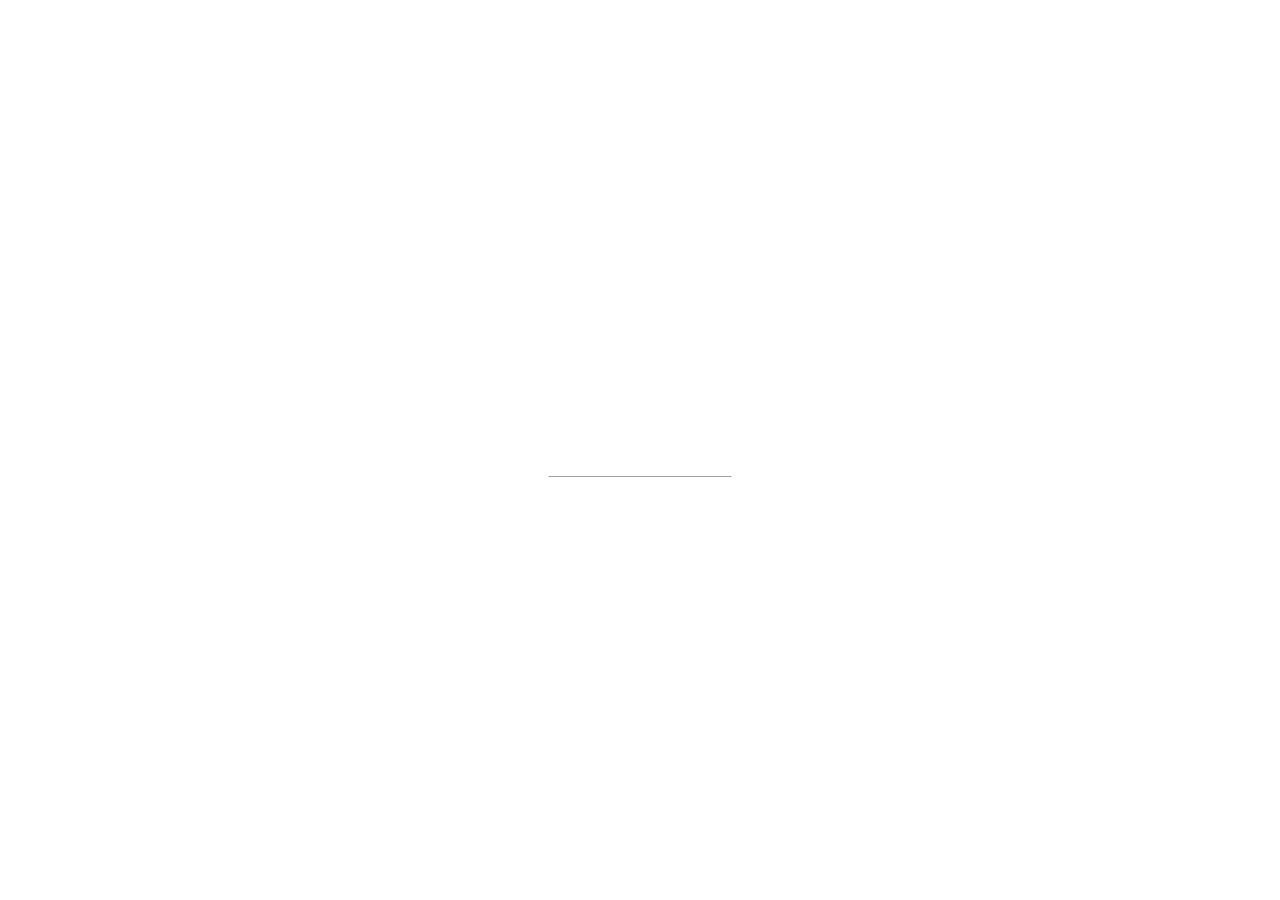
==== index.html @ 1f2528a8 "Update index.html" ====
<!DOCTYPE html>
<html>
<head>
<title>YRJ EURO</title>
<meta charset="UTF-8">
<meta name="viewport" content="width=device-width, initial-scale=1">
<link rel="stylesheet" href="https://www.w3schools.com/w3css/4/w3.css">
<link rel="stylesheet" href="https://fonts.googleapis.com/css?family=Raleway">
<style>
body,h1 {font-family: "Raleway", sans-serif}
body, html {height: 100%}
.bgimg {
  background-image: url("https://cdn.wallpapersafari.com/4/48/L79ZU0.jpg");
  min-height: 100%;
  background-position: center;
  background-size: cover;
}
</style>
</head>
<body>

<div class="bgimg w3-display-container w3-animate-opacity w3-text-white">
  <div class="w3-display-topleft w3-padding-large w3-xlarge">
    YRJ EURO<br>INTERNATIONAL
  </div>
  <div class="w3-display-middle">
    <h1 class="w3-jumbo w3-animate-top">COMING SOON</h1>
    <hr class="w3-border-grey" style="margin:auto;width:40%">
    <p class="w3-large w3-center">35 days left</p>
  </div>
  <div class="w3-display-bottomleft w3-padding-large">
    Powered by <a href="https://www.w3schools.com/w3css/default.asp" target="_blank">w3.css</a>
  </div>
</div>

</body>
</html>
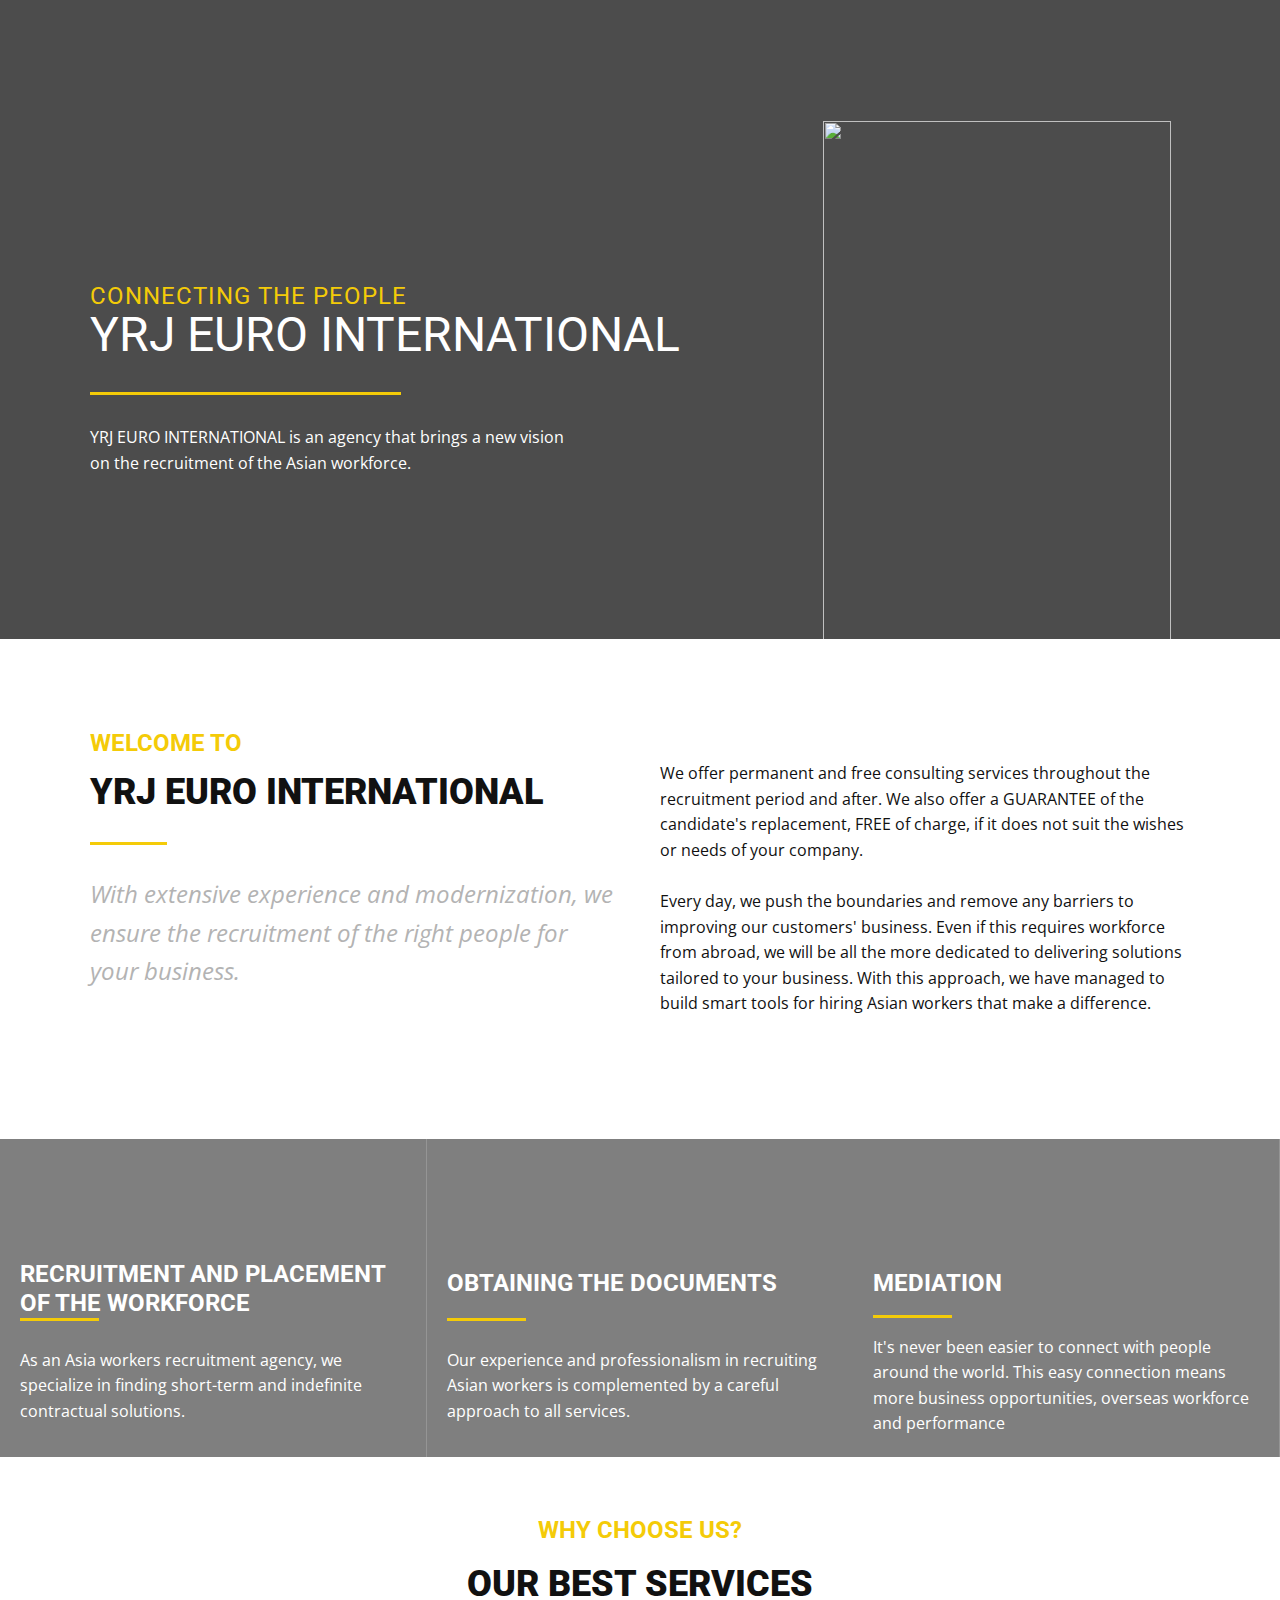
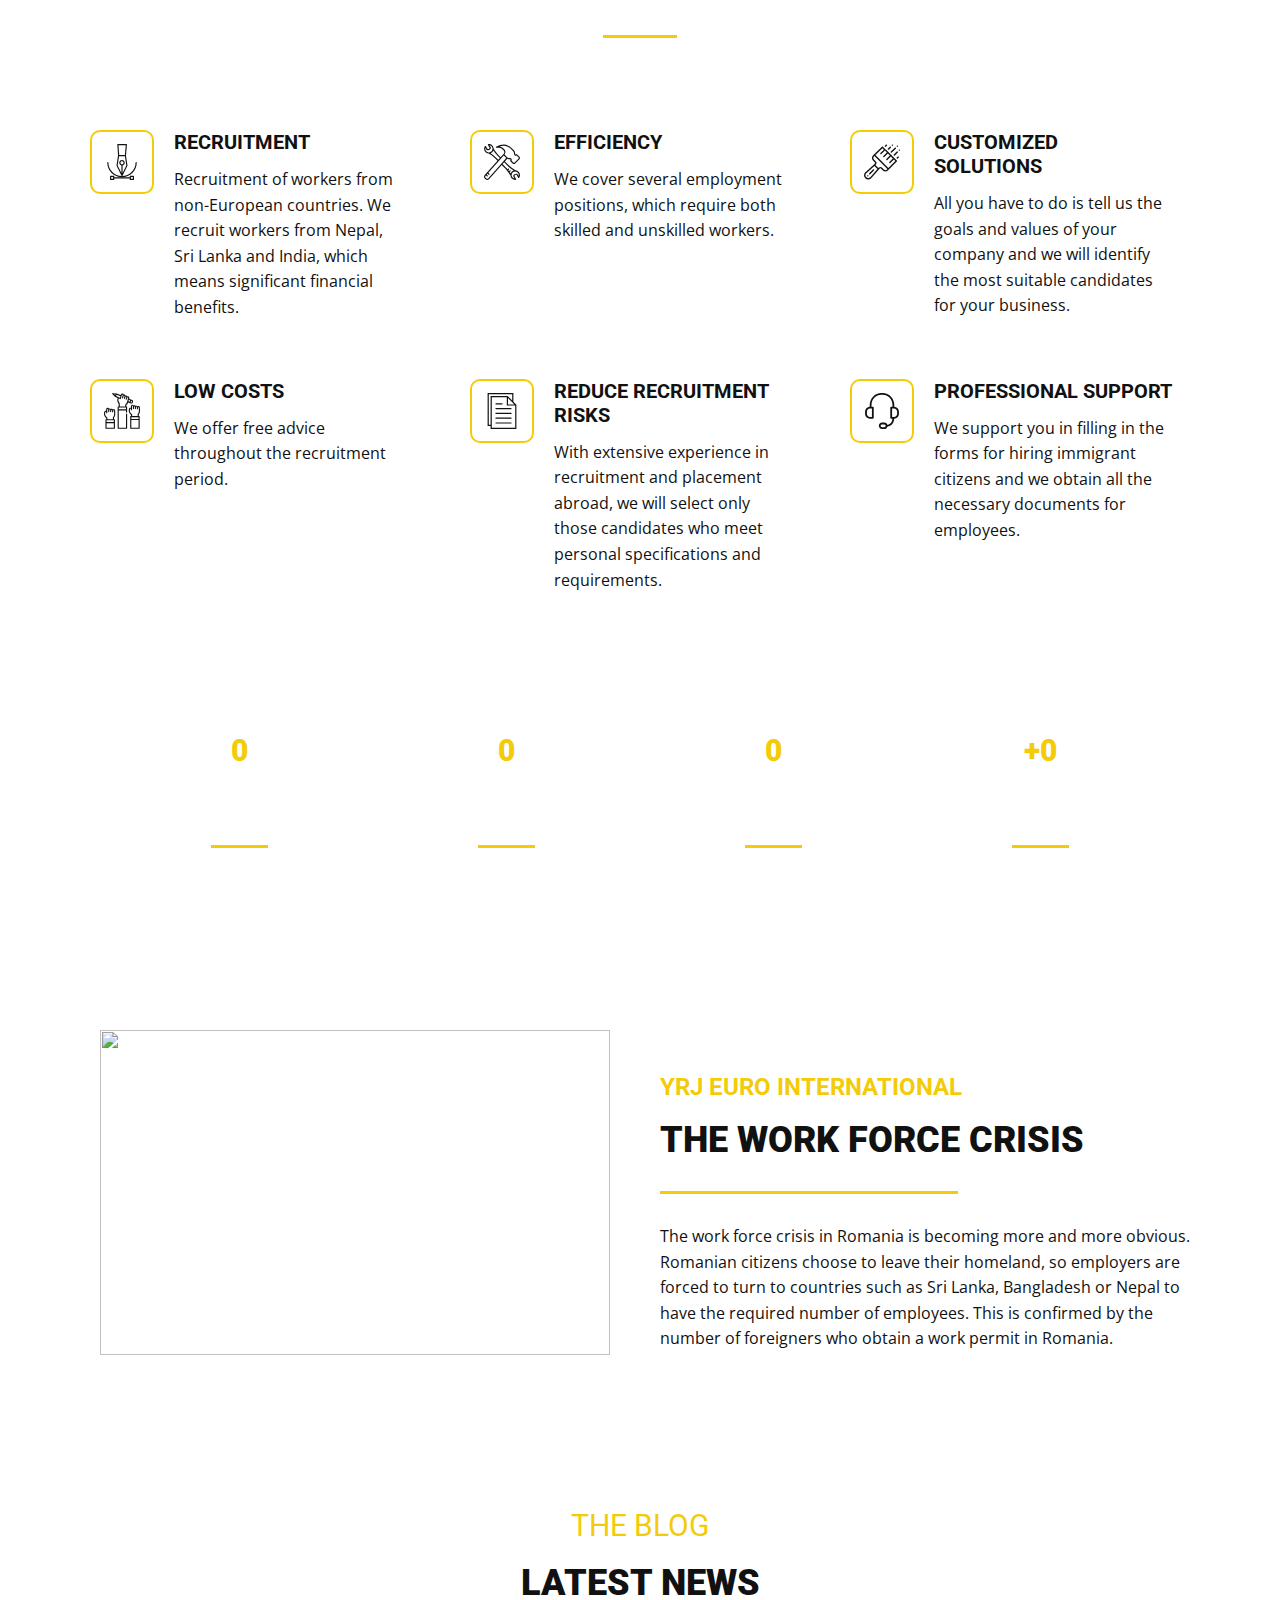
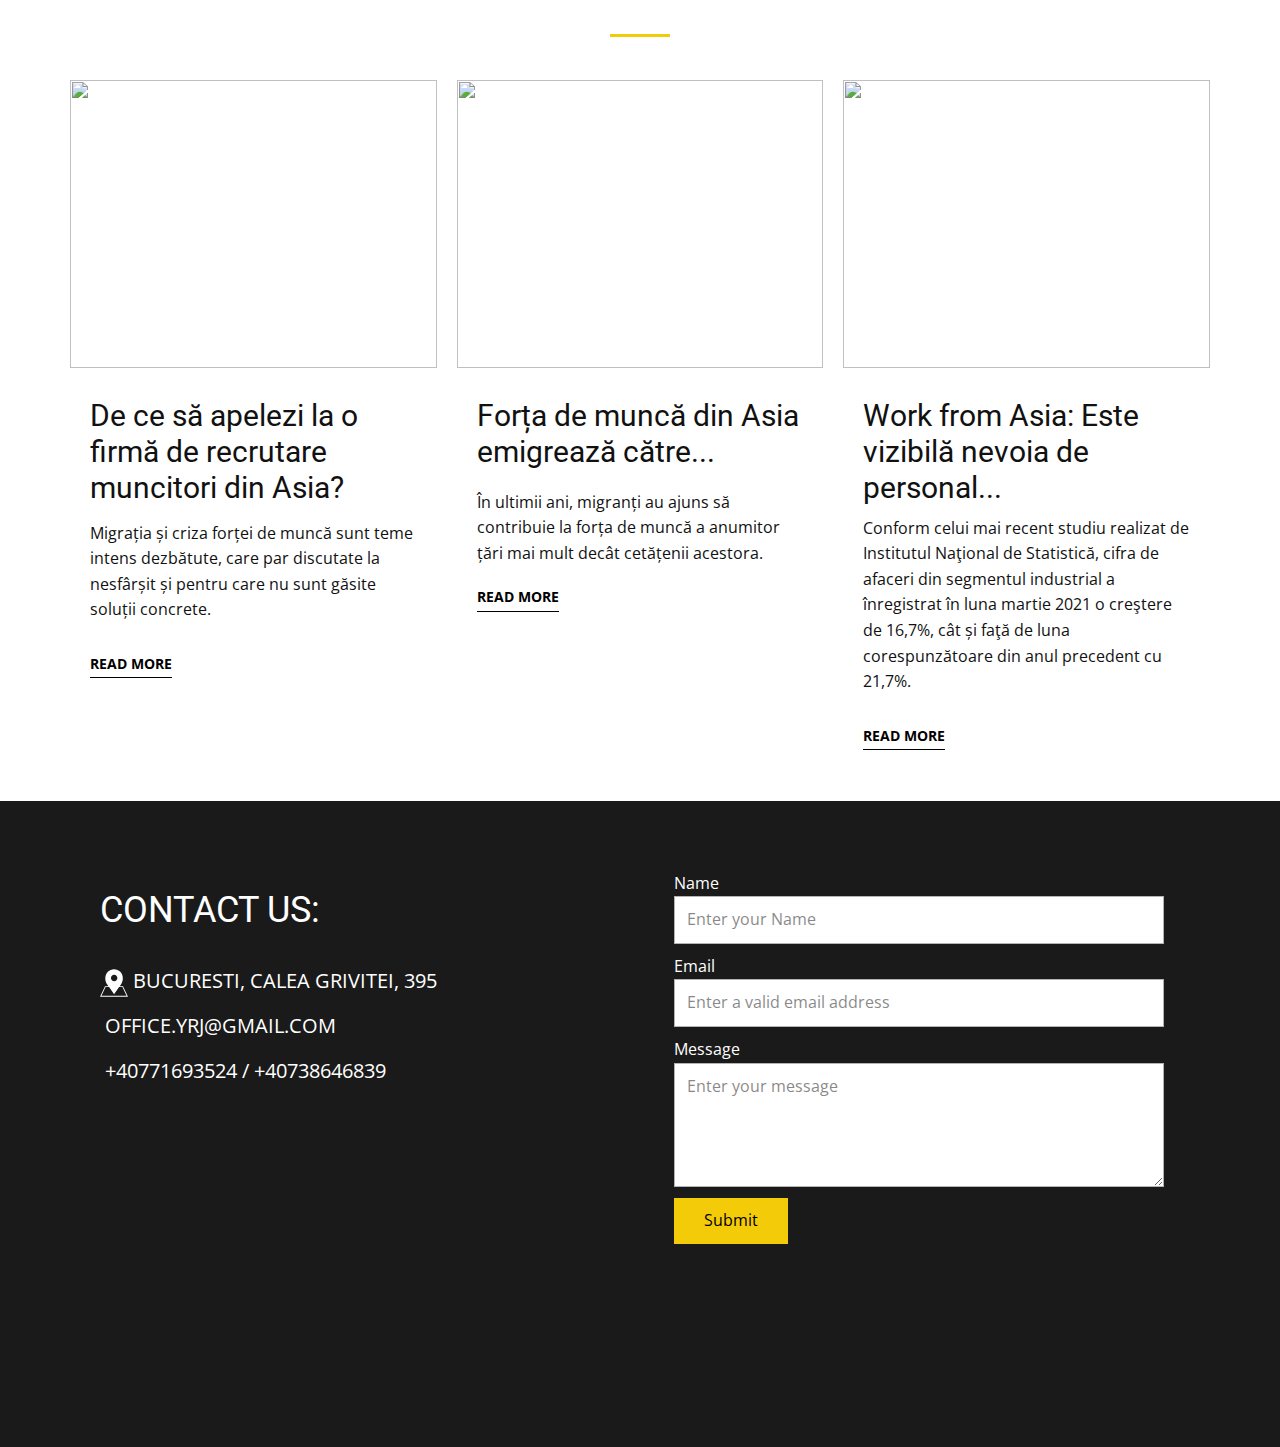
==== commit 0b4e2cc1: "Update index.html" ====
--- a/index.html
+++ b/index.html
@@ -1,37 +1,358 @@
 <!DOCTYPE html>
-<html>
-<head>
-<title>YRJ EURO</title>
-<meta charset="UTF-8">
-<meta name="viewport" content="width=device-width, initial-scale=1">
-<link rel="stylesheet" href="https://www.w3schools.com/w3css/4/w3.css">
-<link rel="stylesheet" href="https://fonts.googleapis.com/css?family=Raleway">
-<style>
-body,h1 {font-family: "Raleway", sans-serif}
-body, html {height: 100%}
-.bgimg {
-  background-image: url("https://cdn.wallpapersafari.com/4/48/L79ZU0.jpg");
-  min-height: 100%;
-  background-position: center;
-  background-size: cover;
-}
-</style>
-</head>
-<body>
-
-<div class="bgimg w3-display-container w3-animate-opacity w3-text-white">
-  <div class="w3-display-topleft w3-padding-large w3-xlarge">
-    YRJ EURO<br>INTERNATIONAL
-  </div>
-  <div class="w3-display-middle">
-    <h1 class="w3-jumbo w3-animate-top">COMING SOON</h1>
-    <hr class="w3-border-grey" style="margin:auto;width:40%">
-    <p class="w3-large w3-center">35 days left</p>
-  </div>
-  <div class="w3-display-bottomleft w3-padding-large">
-    Powered by <a href="https://www.w3schools.com/w3css/default.asp" target="_blank">w3.css</a>
-  </div>
-</div>
-
-</body>
+<html style="font-size: 16px;">
+  <head>
+    <meta name="viewport" content="width=device-width, initial-scale=1.0">
+    <meta charset="utf-8">
+    <meta name="keywords" content="We are Builders, we will build your dream">
+    <meta name="description" content="">
+    <title>Page 2</title>
+    <link rel="stylesheet" href="nicepage.css" media="screen">
+<link rel="stylesheet" href="Page-2.css" media="screen">
+    <script class="u-script" type="text/javascript" src="jquery-1.9.1.min.js" defer=""></script>
+    <script class="u-script" type="text/javascript" src="nicepage.js" defer=""></script>
+    <meta name="generator" content="Nicepage 4.12.11, nicepage.com">
+    <link id="u-theme-google-font" rel="stylesheet" href="https://fonts.googleapis.com/css?family=Roboto:100,100i,300,300i,400,400i,500,500i,700,700i,900,900i|Open+Sans:300,300i,400,400i,500,500i,600,600i,700,700i,800,800i">
+    
+    
+    
+    
+    
+    
+    
+    
+    
+    <script type="application/ld+json">{
+		"@context": "http://schema.org",
+		"@type": "Organization",
+		"name": ""
+}</script>
+    <meta name="theme-color" content="#f4cb08">
+    <meta property="og:title" content="Page 2">
+    <meta property="og:type" content="website">
+  </head>
+  <body data-home-page="https://website2182579.nicepage.io/Page-2.html?version=ea98583f-b474-4675-8e19-46d9031a8a28" data-home-page-title="Page 2" class="u-backlink-hidden u-body u-xl-mode"> 
+    <section class="u-clearfix u-image u-shading u-section-1" id="sec-cc32">
+      <div class="u-clearfix u-sheet u-valign-bottom-lg u-valign-bottom-md u-valign-bottom-sm u-valign-bottom-xl u-sheet-1">
+        <div class="u-container-style u-expanded-width-xs u-group u-group-1">
+          <div class="u-container-layout u-container-layout-1">
+            <h2 class="u-heading-font u-text u-text-palette-1-base u-text-1">connecting the people</h2>
+            <h1 class="u-heading-font u-text u-text-2">YRJ EURO INTERNATIONAL</h1>
+            <div class="u-border-3 u-border-palette-1-base u-line u-line-horizontal u-line-1"></div>
+            <p class="u-text u-text-font u-text-3"> YRJ EURO INTERNATIONAL is an agency that brings a new vision on the recruitment of the Asian workforce.</p>
+          </div>
+        </div>
+        <img src="images/e36e61f2185bd84c29cebb9e46a4df90.png" alt="" class="u-hidden-xs u-image u-image-default u-image-1">
+        <img src="images/e36e61f2185bd84c29cebb9e46a4df90.png" alt="" class="u-hidden-xs u-image u-image-default u-image-2">
+      </div>
+    </section>
+    <section class="u-clearfix u-white u-section-2" id="sec-4b72">
+      <div class="u-clearfix u-sheet u-sheet-1">
+        <div class="u-clearfix u-expanded-width u-layout-wrap u-layout-wrap-1">
+          <div class="u-layout">
+            <div class="u-layout-row">
+              <div class="u-container-style u-layout-cell u-left-cell u-similar-fill u-size-30 u-layout-cell-1">
+                <div class="u-container-layout u-container-layout-1">
+                  <h3 class="u-heading-font u-text u-text-palette-1-base u-text-1">WELCOME TO</h3>
+                  <h2 class="u-heading-font u-text u-text-2">YRJ EURO INTERNATIONAL</h2>
+                  <div class="u-border-3 u-border-palette-1-base u-line u-line-horizontal u-line-1"></div>
+                  <p class="u-text u-text-font u-text-grey u-text-3"> With extensive experience and modernization, we ensure the recruitment of the right people for your business.</p>
+                </div>
+              </div>
+              <div class="u-container-style u-layout-cell u-right-cell u-similar-fill u-size-30 u-layout-cell-2">
+                <div class="u-container-layout u-valign-middle-lg u-valign-middle-md u-valign-middle-sm u-valign-middle-xl">
+                  <p class="u-text u-text-font u-text-4"> We offer permanent and free consulting services throughout the recruitment period and after. We also offer a GUARANTEE of the candidate's replacement, FREE of charge, if it does not suit the wishes or needs of your company.<br>
+                    <br>Every day, we push the boundaries and remove any barriers to improving our customers' business. Even if this requires workforce from abroad, we will be all the more dedicated to delivering solutions tailored to your business. With this approach, we have managed to build smart tools for hiring Asian workers that make a difference.<br>
+                  </p>
+                </div>
+              </div>
+            </div>
+          </div>
+        </div>
+      </div>
+    </section>
+    <section class="u-clearfix u-white u-section-3" id="sec-ffe9">
+      <div class="u-clearfix u-expanded-width u-layout-wrap u-layout-wrap-1">
+        <div class="u-layout">
+          <div class="u-layout-row">
+            <div class="u-container-style u-image u-layout-cell u-left-cell u-shading u-similar-fill u-size-20 u-size-20-md u-image-1" data-image-width="1920" data-image-height="1080">
+              <div class="u-container-layout">
+                <h3 class="u-heading-font u-text u-text-1"> Recruitment and placement of the workforce</h3>
+                <div class="u-border-3 u-border-palette-1-base u-line u-line-horizontal u-line-1"></div>
+                <p class="u-text u-text-font u-text-2"> As an Asia workers recruitment agency, we specialize in finding short-term and indefinite contractual solutions.</p>
+              </div>
+            </div>
+            <div class="u-container-style u-image u-layout-cell u-shading u-similar-fill u-size-20 u-size-20-md u-image-2" imgwidth="640" imgheight="340">
+              <div class="u-container-layout">
+                <h3 class="u-heading-font u-text u-text-3"> Obtaining the documents</h3>
+                <div class="u-border-3 u-border-palette-1-base u-line u-line-horizontal u-line-2"></div>
+                <p class="u-text u-text-font u-text-4"> Our experience and professionalism in recruiting Asian workers is complemented by a careful approach to all services.</p>
+              </div>
+            </div>
+            <div class="u-container-style u-image u-layout-cell u-right-cell u-shading u-similar-fill u-size-20 u-size-20-md u-image-3">
+              <div class="u-container-layout u-valign-bottom">
+                <h3 class="u-heading-font u-text u-text-5"> mediation</h3>
+                <div class="u-border-3 u-border-palette-1-base u-line u-line-horizontal u-line-3"></div>
+                <p class="u-text u-text-font u-text-6"> It's never been easier to connect with people around the world. This easy connection means more business opportunities, overseas workforce and performance</p>
+              </div>
+            </div>
+          </div>
+        </div>
+      </div>
+    </section>
+    <section class="u-clearfix u-white u-section-4" id="sec-e8bd">
+      <div class="u-clearfix u-sheet u-sheet-1">
+        <div class="u-align-center u-container-style u-group u-similar-fill u-group-1">
+          <div class="u-container-layout u-valign-middle u-container-layout-1">
+            <h3 class="u-heading-font u-text u-text-palette-1-base u-text-1"> WHY CHOOSE US?</h3>
+            <h2 class="u-heading-font u-text u-text-2">OUR BEST SERVICES</h2>
+            <div class="u-border-3 u-border-palette-1-base u-line u-line-horizontal u-line-1"></div>
+          </div>
+        </div>
+        <div class="u-clearfix u-expanded-width u-layout-wrap u-layout-wrap-1">
+          <div class="u-layout">
+            <div class="u-layout-col">
+              <div class="u-size-30 u-size-60-md">
+                <div class="u-layout-row">
+                  <div class="u-container-style u-layout-cell u-left-cell u-similar-fill u-size-20 u-size-20-md u-layout-cell-1">
+                    <div class="u-container-layout"><span class="u-border-2 u-border-palette-1-base u-icon u-icon-rounded u-radius-10 u-icon-1"><svg class="u-svg-link" preserveAspectRatio="xMidYMin slice" viewBox="0 0 512 512" style=""><use xlink:href="#svg-8b9b"></use></svg><svg class="u-svg-content" viewBox="0 0 512 512" x="0px" y="0px" id="svg-8b9b" style="enable-background:new 0 0 512 512;"><g><g><path d="M334.291,305.163L312.518,165.82L326.28,8.941c0.202-2.297-0.57-4.573-2.128-6.273C322.594,0.967,320.395,0,318.089,0    H197.086c-2.287,0-4.471,0.953-6.027,2.629s-2.344,3.925-2.173,6.205l11.461,153.718c-0.338,0.707-0.584,1.469-0.71,2.277    L177.71,305.164c-0.263,1.688,0.005,3.417,0.77,4.947l70.166,140.333c1.392,2.786,4.24,4.545,7.354,4.545s5.962-1.76,7.354-4.545    l70.167-140.334C334.286,308.581,334.554,306.851,334.291,305.163z M309.113,16.445l-12.406,141.43h-80.217l-10.545-141.43    H309.113z M256,289.439c-12.393,0-22.475-10.082-22.475-22.475c0-12.393,10.082-22.475,22.475-22.475s22.475,10.082,22.475,22.475    C278.475,279.357,268.393,289.439,256,289.439z M264.223,411.934V305.002c17.524-3.785,30.698-19.399,30.698-38.039    c0-21.461-17.46-38.921-38.921-38.921s-38.921,17.461-38.921,38.922c0,18.64,13.174,34.254,30.698,38.039v106.932l-53.415-106.829    l20.435-130.785h82.405l20.435,130.785L264.223,411.934z"></path>
+</g>
+</g><g><g><path d="M418.261,451.7h-43.854c-4.542,0-8.223,3.682-8.223,8.223v13.704H145.816v-13.704c0-4.541-3.68-8.223-8.223-8.223H93.739    c-4.542,0-8.223,3.682-8.223,8.223v43.854c0,4.541,3.68,8.223,8.223,8.223h43.854c4.542,0,8.223-3.682,8.223-8.223v-13.704    h220.368v13.704c0,4.541,3.68,8.223,8.223,8.223h43.854c4.542,0,8.223-3.682,8.223-8.223v-43.854    C426.484,455.382,422.803,451.7,418.261,451.7z M129.37,495.555h-27.409v-27.409h27.409V495.555z M410.039,495.555H382.63v-27.409    h27.409V495.555z"></path>
+</g>
+</g><g><g><path d="M457.73,254.355c-4.542,0-8.223,3.682-8.223,8.223c0,106.7-86.808,193.508-193.508,193.508S62.492,369.278,62.492,262.578    c0-4.541-3.68-8.223-8.223-8.223c-4.542,0-8.223,3.682-8.223,8.223c0,115.768,94.184,209.953,209.953,209.953    s209.953-94.185,209.953-209.953C465.953,258.037,462.272,254.355,457.73,254.355z"></path>
+</g>
+</g></svg></span>
+                      <h3 class="u-heading-font u-text u-text-3">RECRUITMENT</h3>
+                      <p class="u-text u-text-font u-text-4"> Recruitment of workers from non-European countries. We recruit workers from Nepal, Sri Lanka and India, which means significant financial benefits.</p>
+                    </div>
+                  </div>
+                  <div class="u-container-style u-layout-cell u-similar-fill u-size-20 u-size-20-md u-layout-cell-2">
+                    <div class="u-container-layout"><span class="u-border-2 u-border-palette-1-base u-icon u-icon-rounded u-radius-10 u-icon-2"><svg class="u-svg-link" preserveAspectRatio="xMidYMin slice" viewBox="0 0 512.257 512.257" style=""><use xlink:href="#svg-5275"></use></svg><svg class="u-svg-content" viewBox="0 0 512.257 512.257" x="0px" y="0px" id="svg-5275" style="enable-background:new 0 0 512.257 512.257;"><g transform="translate(1 1)"><g><path d="M482.059,385.817c-10.639-7.487-22.917-11.509-35.319-12.165c-46.744-30.61-77.364-53.585-95.241-71.462l-54.915-54.915    l33.324-37.302c6.316,3.565,13.099,5.914,19.884,6.883c5.12,0.853,8.533,0.853,11.947,0.853c6.827,0,8.533,0,15.36,5.973    c-3.413,2.56-5.12,6.827-5.12,11.093s1.707,9.387,5.12,12.8l29.867,29.867c4.267,5.12,11.093,7.68,17.92,7.68    s13.653-2.56,17.92-8.533l60.587-60.587c5.12-4.267,7.68-11.093,7.68-17.92s-2.56-12.8-7.68-17.92l-29.867-29.867    c-3.413-3.413-7.68-5.12-11.947-5.12s-8.533,2.56-11.947,5.12c-6.827-5.973-6.827-7.68-6.827-14.507c0-3.413,0-7.68-1.707-12.8    c-1.707-11.947-7.68-23.893-17.067-33.28l-30.72-30.72c-17.92-17.92-26.453-26.453-49.493-36.693    c-49.493-23.04-99.84-18.773-173.227,14.507c-4.267,1.707-5.973,5.12-5.12,9.387s4.267,6.827,8.533,6.827h11.093    c37.547,0,57.173,0,91.307,34.133c14.946,14.946,15.377,37.863,1.986,54.724c-1.805,0.272-3.179,1.082-4.546,2.449l-37.906,42.308    l-28.654-28.654c-31.494-31.494-53.646-61.291-70.695-94.47c-0.895-16.789-7.632-32.497-19.758-44.623    C102.325,4.377,81.845-2.45,61.365-0.743c-2.56,0.853-5.12,2.56-5.973,4.267c-1.707,2.56-1.707,5.973,0,8.533l23.893,42.667    c-5.12,11.093-17.067,17.92-29.013,17.067L25.525,30.83c-0.853-2.56-4.267-4.267-6.827-4.267c-2.56-0.853-5.12,0.853-6.827,3.413    c-20.48,30.72-12.8,71.68,17.92,93.013c10.584,7.56,22.508,11.764,34.584,12.626c0.135,0.057,0.262,0.127,0.402,0.174    c33.28,17.067,63.147,39.253,94.72,70.827l31.209,30.499L9.312,439.577c-6.827,6.827-10.24,16.213-10.24,25.6    c0,9.387,3.413,17.92,10.24,24.747l11.947,11.947c6.827,5.973,15.36,9.387,23.893,9.387s17.92-3.413,24.747-10.24l181.187-202.813    l52.626,52.626c17.903,17.903,40.917,49.435,71.594,95.444c1.1,16.423,7.821,31.757,19.713,43.649    c12.8,12.8,29.867,19.627,47.787,19.627c2.56,0,5.12,0,6.827,0c2.56,0,5.12-1.707,6.827-4.267s1.707-5.973,0-8.533l-24.747-41.813    c5.973-11.093,17.067-17.92,29.867-17.067l23.893,40.96c0.853,2.56,4.267,4.267,6.827,4.267c3.413-0.853,5.973-1.707,7.68-4.267    C520.459,448.11,511.925,407.15,482.059,385.817z M287.499,73.497c-27.307-26.453-47.787-34.987-70.827-37.547    c48.64-15.36,84.48-14.507,120.32,1.707c20.48,8.533,27.307,15.36,45.227,33.28l30.72,30.72    c6.827,6.827,11.093,15.36,11.947,23.893c0.853,4.267,0.853,7.68,0.853,10.24c0,9.387,0.853,16.213,11.093,26.453    c3.413,3.413,8.533,5.12,12.8,5.12c5.12,0,9.387-1.707,11.947-5.12l29.867,29.867c1.707,1.707,2.56,3.413,2.56,5.973    s-0.853,4.267-2.56,5.973l-60.587,60.587c-3.413,3.413-8.533,3.413-11.947,0l-29.867-29.867c3.413-2.56,5.12-6.827,4.267-11.947    c0-4.267-1.707-9.387-5.12-12.8c-10.24-10.24-17.067-11.093-26.453-11.093c-2.56,0-5.973,0-10.24-0.853    c-9.387-0.853-17.067-5.12-23.893-11.947l-36.693-36.693C309.685,126.404,307.979,93.977,287.499,73.497z M19.552,53.017    l17.92,30.72c1.707,2.56,4.267,4.267,6.827,4.267h4.267c19.627,0.853,37.547-9.387,46.08-26.453l1.707-4.267    c1.707-2.56,1.707-5.12,0-7.68L77.579,17.177c10.24,1.707,19.627,6.827,27.307,14.507c8.798,9.531,14.431,21.585,14.764,34.533    c-0.165,0.657-0.258,1.364-0.258,2.161c0,3.952-0.477,7.807-1.36,11.523c-3.219,12.356-10.938,23.129-21.68,30.291    c-17.067,11.093-40.107,11.093-57.173-0.853C21.259,96.537,13.579,73.497,19.552,53.017z M171.445,194.67    c-25.6-26.453-51.2-46.933-78.507-63.147c4.267-1.707,9.387-4.267,13.653-6.827c12.8-8.533,21.333-19.627,26.453-33.28    c16.213,27.307,36.693,52.907,62.293,78.507l29.31,29.31l-22.985,25.655L171.445,194.67z M57.952,488.217    c-6.827,6.827-17.92,7.68-24.747,0.853l-11.947-11.093c-3.413-3.413-5.12-7.68-5.12-11.947c0-5.12,1.707-9.387,5.973-13.653    l4.833-5.407l12.234,12.234c1.707,1.707,3.413,2.56,5.973,2.56s4.267-0.853,5.973-2.56c3.413-3.413,3.413-8.533,0-11.947    l-12.904-12.904l11.277-12.617l13.574,13.574c1.707,1.707,3.413,2.56,5.973,2.56s4.267-0.853,5.973-2.56    c3.413-3.413,3.413-8.533,0-11.947L60.775,409.12l219.494-245.573l35.84,35.84l-35.215,39.399    c-1.006,0.426-1.896,1.077-2.782,1.964l-34.133,38.4c-0.975,0.975-1.661,2.091-2.079,3.264L57.952,488.217z M262.762,285.134    l23.353-26.14l55.143,55.143c15.36,16.213,41.813,36.693,80.213,62.293c-5.12,1.707-10.24,4.267-15.36,7.68    c-10.587,6.617-18.085,15.804-23.31,25.96c-0.077,0.145-0.148,0.293-0.224,0.439c-0.31,0.611-0.612,1.225-0.906,1.843    c-0.421,0.875-0.821,1.76-1.204,2.654c-0.262,0.605-0.523,1.21-0.77,1.819c-0.035,0.088-0.069,0.176-0.104,0.264    c-0.269,0.668-0.536,1.336-0.788,2.008c-4.847-7.109-9.51-13.818-13.995-20.138l11.435-11.435c3.413-3.413,3.413-8.533,0-11.947    c-3.413-3.413-8.533-3.413-11.947,0l-9.513,9.513c-3.546-4.812-6.971-9.351-10.275-13.618l7.842-7.842    c3.413-3.413,3.413-8.533,0-11.947c-3.413-3.413-8.533-3.413-11.947,0l-6.514,6.514c-6.272-7.559-12.057-13.992-17.379-19.314    L262.762,285.134z M491.445,455.79l-17.92-30.72c-1.707-2.56-4.267-4.267-6.827-4.267h-4.267    c-19.627-1.707-37.547,9.387-46.08,26.453l-1.707,4.267c-1.707,2.56-1.707,5.12,0,7.68l18.773,32.427    c-10.24-1.707-19.627-6.827-27.307-14.507c-8.631-9.351-14.21-21.13-14.735-33.797c0.146-0.624,0.228-1.294,0.228-2.043    c0-10.81,3.432-20.931,9.413-29.504c3.675-5.114,8.271-9.591,13.627-13.162c8.533-5.973,17.92-8.533,28.16-8.533    c10.24,0,20.48,3.413,29.013,9.387C489.739,412.27,497.419,435.31,491.445,455.79z"></path>
+</g>
+</g></svg></span>
+                      <h3 class="u-heading-font u-text u-text-5"> Efficiency</h3>
+                      <p class="u-text u-text-font u-text-6">We cover several employment positions, which require both skilled and unskilled workers.</p>
+                    </div>
+                  </div>
+                  <div class="u-container-style u-layout-cell u-right-cell u-similar-fill u-size-20 u-size-20-md u-layout-cell-3">
+                    <div class="u-container-layout"><span class="u-border-2 u-border-palette-1-base u-icon u-icon-rounded u-radius-10 u-icon-3"><svg class="u-svg-link" preserveAspectRatio="xMidYMin slice" viewBox="0 0 511.999 511.999" style=""><use xlink:href="#svg-4c8d"></use></svg><svg class="u-svg-content" viewBox="0 0 511.999 511.999" x="0px" y="0px" id="svg-4c8d" style="enable-background:new 0 0 511.999 511.999;"><g><g><path d="M509.067,80.055c-3.9-3.9-10.24-3.9-14.14,0c-3.91,3.91-3.91,10.24,0,14.14c3.9,3.91,10.24,3.91,14.14,0    C512.977,90.295,512.977,83.965,509.067,80.055z"></path>
+</g>
+</g><g><g><path d="M480.786,23.485c-3.91-3.9-10.24-3.9-14.15,0c-3.9,3.91-3.9,10.24,0,14.14c3.91,3.91,10.24,3.91,14.15,0    C484.687,33.725,484.687,27.395,480.786,23.485z"></path>
+</g>
+</g><g><g><path d="M410.076,9.345c-3.91-3.9-10.24-3.9-14.15,0c-3.9,3.91-3.9,10.24,0,14.14c3.91,3.91,10.24,3.91,14.15,0    C413.977,19.585,413.977,13.255,410.076,9.345z"></path>
+</g>
+</g><g><g><path d="M59.977,445.605c-3.91-3.899-10.24-3.899-14.15,0c-3.9,3.91-3.9,10.24,0,14.15c3.91,3.9,10.24,3.9,14.15,0    C63.876,455.845,63.876,449.515,59.977,445.605z"></path>
+</g>
+</g><g><g><path d="M141.281,362.808c-3.953-3.856-10.284-3.779-14.141,0.174l-53.11,54.43c-3.857,3.952-3.779,10.283,0.173,14.141    c1.945,1.897,4.465,2.843,6.983,2.843c2.601,0,5.199-1.008,7.158-3.017l53.11-54.43    C145.311,372.997,145.232,366.666,141.281,362.808z"></path>
+</g>
+</g><g><g><path d="M466.638,235.623l-35.272-35.271c-0.053-0.054-0.106-0.107-0.16-0.16l-42.276-42.276c-0.049-0.05-0.098-0.099-0.148-0.148    l-42.273-42.273c-0.048-0.049-0.097-0.098-0.146-0.146l-42.285-42.285c-0.047-0.048-0.095-0.096-0.144-0.144l-35.285-35.285    c-1.875-1.875-4.419-2.929-7.071-2.929c-2.652,0-5.196,1.054-7.071,2.929L141.378,150.761l-14.155,14.146    c-19.488,19.5-19.487,51.221,0.002,70.71l28.291,28.29c1.888,1.889,2.928,4.398,2.928,7.068s-1.04,5.181-2.928,7.069    l-13.951,13.95L20.425,400.486c-0.005,0.004-0.009,0.009-0.014,0.013c-1.026,0.907-1.966,1.786-2.866,2.685    c-23.394,23.394-23.394,61.459,0,84.853c11.315,11.314,26.382,17.546,42.426,17.546c16.043,0,31.111-6.231,42.424-17.544    c0.915-0.914,1.816-1.877,2.755-2.943c0.002-0.002,0.004-0.005,0.006-0.008c0.005-0.005,0.01-0.01,0.014-0.015l107.151-122.41    l13.906-13.907c3.898-3.898,10.24-3.897,14.139,0.001l28.287,28.276c9.443,9.45,21.999,14.654,35.353,14.654    s25.91-5.204,35.349-14.649l14.153-14.142l113.129-113.13C470.542,245.861,470.542,239.529,466.638,235.623z M90.123,471.899    L90.123,471.899c-0.649,0.735-1.259,1.388-1.867,1.995c-7.538,7.538-17.582,11.688-28.284,11.688s-20.746-4.15-28.283-11.688    c-15.596-15.596-15.596-40.972-0.002-56.565c0.621-0.62,1.282-1.238,2.021-1.89c0.01-0.009,0.019-0.019,0.029-0.028    c0.011-0.01,0.022-0.017,0.033-0.027l114.3-102.365l43.261,43.261L90.123,471.899z M325.214,362.897    c-5.665,5.669-13.197,8.791-21.207,8.791c-8.01,0-15.541-3.122-21.21-8.795l-28.289-28.279c-11.695-11.695-30.726-11.694-42.422,0    l-7.069,7.069l-42.427-42.427l7.068-7.068c5.666-5.667,8.786-13.2,8.786-21.212c0-8.012-3.121-15.545-8.786-21.211l-28.29-28.29    c-11.694-11.693-11.693-30.728-0.003-42.425l7.079-7.074l183.848,183.848L325.214,362.897z M346.438,341.684L162.589,157.835    l98.987-98.987l21.217,21.217l-49.497,49.489c-3.906,3.904-3.906,10.236-0.001,14.142c1.953,1.953,4.512,2.93,7.072,2.93    c2.559,0,5.118-0.977,7.07-2.929l49.499-49.49l28.288,28.288l-49.498,49.489c-3.906,3.904-3.906,10.236-0.001,14.142    c1.953,1.953,4.512,2.93,7.072,2.93c2.559,0,5.118-0.977,7.07-2.929l49.499-49.49l28.278,28.278l-49.497,49.489    c-3.906,3.904-3.906,10.236-0.001,14.142c1.953,1.953,4.512,2.93,7.072,2.93c2.559,0,5.118-0.977,7.07-2.929l49.498-49.49    l28.288,28.288l-49.497,49.489c-3.906,3.904-3.906,10.236-0.001,14.142c1.953,1.953,4.512,2.93,7.072,2.93    c2.559,0,5.118-0.977,7.07-2.929l49.499-49.49l21.209,21.209L346.438,341.684z"></path>
+</g>
+</g><g><g><path d="M381.788,37.634c-3.905-3.904-10.237-3.904-14.143,0l-28.28,28.28c-3.905,3.905-3.905,10.237,0,14.143    c1.954,1.952,4.513,2.929,7.072,2.929c2.559,0,5.119-0.977,7.071-2.929l28.28-28.28C385.693,47.872,385.693,41.54,381.788,37.634z    "></path>
+</g>
+</g><g><g><path d="M325.218,9.343c-3.905-3.903-10.237-3.904-14.142,0l-14.14,14.14c-3.905,3.905-3.906,10.237,0,14.143    c1.953,1.953,4.512,2.929,7.071,2.929c2.559,0,5.119-0.977,7.071-2.929l14.14-14.14C329.123,19.581,329.124,13.249,325.218,9.343z    "></path>
+</g>
+</g><g><g><path d="M452.498,51.774c-3.905-3.904-10.237-3.904-14.143,0l-56.57,56.57c-3.904,3.905-3.904,10.238,0.001,14.143    c1.953,1.952,4.512,2.929,7.071,2.929s5.119-0.977,7.071-2.929l56.57-56.57C456.403,62.012,456.403,55.68,452.498,51.774z"></path>
+</g>
+</g><g><g><path d="M480.789,108.345c-3.905-3.907-10.236-3.906-14.142-0.002l-42.43,42.42c-3.906,3.905-3.906,10.236-0.001,14.143    c1.953,1.953,4.512,2.93,7.072,2.93c2.559,0,5.118-0.977,7.07-2.928l42.43-42.42C484.693,118.583,484.693,112.252,480.789,108.345    z"></path>
+</g>
+</g><g><g><path d="M494.928,179.054c-3.905-3.904-10.237-3.904-14.142,0l-14.14,14.14c-3.905,3.905-3.905,10.237,0,14.143    c1.953,1.952,4.512,2.929,7.071,2.929s5.119-0.977,7.071-2.929l14.14-14.14C498.833,189.292,498.833,182.96,494.928,179.054z"></path>
+</g>
+</g></svg></span>
+                      <h3 class="u-heading-font u-text u-text-7"> Customized solutions</h3>
+                      <p class="u-text u-text-font u-text-8">All you have to do is tell us the goals and values ​​of your company and we will identify the most suitable candidates for your business.</p>
+                    </div>
+                  </div>
+                </div>
+              </div>
+              <div class="u-size-30 u-size-60-md">
+                <div class="u-layout-row">
+                  <div class="u-container-style u-layout-cell u-left-cell u-similar-fill u-size-20 u-size-20-md u-layout-cell-4">
+                    <div class="u-container-layout"><span class="u-border-2 u-border-palette-1-base u-icon u-icon-rounded u-radius-10 u-icon-4"><svg class="u-svg-link" preserveAspectRatio="xMidYMin slice" viewBox="0 0 511.999 511.999" style=""><use xlink:href="#svg-81b3"></use></svg><svg class="u-svg-content" viewBox="0 0 511.999 511.999" x="0px" y="0px" id="svg-81b3" style="enable-background:new 0 0 511.999 511.999;"><g><g><g><path d="M499.517,327.723h-5.025v-22.061c19.878-20.116,17.616-56.008,17.24-60.56v-37.581c0-12.1-9.845-21.944-21.943-21.944     h-0.843c-3.826,0-7.428,0.984-10.563,2.713c-4.024-5.052-10.227-8.298-17.173-8.298h-0.843c-3.705,0-7.227,0.91-10.324,2.552     c-4.028-4.781-10.059-7.824-16.786-7.824h-0.843c-3.068,0-6.018,0.633-8.708,1.794c-3.929-5.95-10.677-9.884-18.326-9.884h-0.843     c-12.099,0-21.943,9.845-21.943,21.945v21.147c-8.814-0.945-15.701,0.737-20.909,5.097c-11.294,9.453-10.158,28.21-9.058,46.351     c1.501,24.76,23.574,45.534,32.08,52.662v13.89h-4.237c-4.462,0-8.077,3.615-8.077,8.077v41.549v124.573     c0,4.462,3.615,8.077,8.077,8.077h119.049c4.462,0,8.077-3.615,8.077-8.077V377.349V335.8     C507.595,331.34,503.979,327.723,499.517,327.723z M368.751,260.193c-0.778-12.814-1.744-28.763,3.301-32.984     c1.874-1.57,5.547-1.971,10.541-1.19v10.971c0,4.462,3.615,8.077,8.077,8.077s8.077-3.615,8.077-8.077v-48.413     c0-3.193,2.597-5.791,5.789-5.791h0.843c3.193,0,5.791,2.598,5.791,5.791v3.747v27.436c0,4.462,3.615,8.077,8.077,8.077     s8.077-3.615,8.077-8.077v-25.835c0.995-1.853,2.93-3.047,5.089-3.047h0.843c3.193,0,5.791,2.598,5.791,5.791v1.141v21.952     c0,4.462,3.615,8.077,8.077,8.077s8.077-3.615,8.077-8.077v-20.446c0.971-1.925,2.942-3.164,5.164-3.164h0.843     c3.192,0,5.789,2.598,5.789,5.79v5.586v16.199c0,4.462,3.615,8.077,8.077,8.077c4.461,0,8.077-3.615,8.077-8.077v-16.199     c0-3.192,2.599-5.79,5.793-5.79h0.843c3.192,0,5.789,2.598,5.789,5.79v37.934c0,0.258,0.013,0.517,0.037,0.775     c0.932,9.655,0.156,37.413-14.418,49.75c-1.814,1.535-2.858,3.789-2.858,6.166v25.578h-77.478v-17.77     c0-2.555-1.213-4.961-3.255-6.484C397.329,303.27,370.116,282.715,368.751,260.193z M491.44,493.846H388.545V385.427H491.44     V493.846z M491.44,369.273H388.545v-25.395h4.237h93.633h5.025V369.273z"></path><path d="M343.138,133.376l36.952,15.606c2.664,1.125,5.471,1.688,8.278,1.688c2.711,0,5.423-0.524,8.008-1.575     c5.268-2.139,9.387-6.202,11.597-11.437l4.495-10.642c2.212-5.236,2.252-11.021,0.113-16.288     c-2.139-5.267-6.201-9.385-11.449-11.6l-43.864-18.436l2.028-7.333c0.026-0.096,0.052-0.192,0.073-0.288     c1.355-5.704,0.407-11.592-2.668-16.581c-3.075-4.991-7.909-8.484-13.605-9.837l-0.828-0.197     c-3.725-0.885-7.454-0.759-10.904,0.2c-2.747-5.847-8.033-10.437-14.793-12.044l-0.817-0.194     c-3.6-0.855-7.235-0.784-10.623,0.096c-0.283-0.56-0.591-1.109-0.923-1.649c-3.076-4.991-7.91-8.484-13.606-9.837l-0.827-0.197     c-2.98-0.709-5.992-0.778-8.871-0.268c-0.507-1.384-1.157-2.726-1.948-4.01c-3.075-4.991-7.909-8.485-13.624-9.842l-0.808-0.191     c-5.705-1.355-11.594-0.407-16.583,2.668c-4.953,3.052-8.431,7.836-9.806,13.484l-1.438,5.342L179.82,6.113     c-0.029-0.013-0.059-0.02-0.088-0.032c-0.152-0.061-0.306-0.114-0.461-0.167c-0.103-0.034-0.206-0.071-0.309-0.101     c-0.132-0.039-0.266-0.07-0.401-0.103c-0.135-0.031-0.269-0.064-0.405-0.088c-0.108-0.02-0.216-0.034-0.326-0.051     c-0.165-0.025-0.331-0.044-0.495-0.057c-0.042-0.003-0.083-0.012-0.125-0.015l-54.084-3.483     c-3.403-0.227-6.524,1.689-7.898,4.775c-1.374,3.087-0.683,6.703,1.735,9.064l38.019,37.133c0.013,0.013,0.025,0.024,0.037,0.037     l0.019,0.018c0.022,0.023,0.046,0.04,0.069,0.061c0.157,0.151,0.322,0.297,0.493,0.436c0.083,0.068,0.169,0.127,0.254,0.192     c0.092,0.068,0.179,0.14,0.274,0.205c0.024,0.017,0.051,0.029,0.075,0.046c0.138,0.093,0.28,0.176,0.423,0.258     c1.03,0.66,2.107,1.253,3.23,1.726l34.59,14.608c-2.551,7.49-4.108,16.388-5.503,24.402     c-4.414,25.322,13.653,51.584,19.726,59.551l0.028,36.724h-6.724c-4.462,0-8.077,3.615-8.077,8.077v41.551v261.045     c0,4.462,3.615,8.077,8.077,8.077h119.05c4.462,0,8.077-3.615,8.077-8.077V299.801c0-4.462-3.615-8.077-8.077-8.077     s-8.077,3.615-8.077,8.077v194.046H210.051v-244.89h102.895v13.464v8.974c0,4.462,3.615,8.077,8.077,8.077     s8.077-3.616,8.077-8.077v-8.974V240.88v-41.551c0-4.462-3.615-8.078-8.077-8.078h-3.387l0.073-20.866     C331.351,161.349,339.009,145.654,343.138,133.376z M386.001,110.294l8.86,3.723c1.261,0.531,2.239,1.523,2.754,2.79     c0.516,1.269,0.506,2.662-0.027,3.923l-4.495,10.644c-0.532,1.261-1.524,2.239-2.793,2.754c-1.268,0.516-2.662,0.506-3.923-0.027     l-9.446-3.989L386.001,110.294z M347.434,116.253l5.494-19.86l18.173,7.637l-9.058,19.794l-14.826-6.26     C347.313,117.018,347.384,116.575,347.434,116.253z M158.235,33.586l-14.382-14.047l20.429,1.316L158.235,33.586z      M171.486,43.342l9.189-19.346l51.784,21.763l-5.639,20.951L171.486,43.342z M312.945,232.803H210.051v-25.396h102.895V232.803z      M305.992,158.548c-2.704,1.372-4.413,4.143-4.423,7.176l-0.087,24.697h-76.634l-0.029-38.707     c-0.001-1.892-0.674-3.733-1.889-5.185c-0.218-0.266-21.948-26.552-18.073-48.777c1.222-7.009,2.576-14.763,4.516-20.873     l14.606,6.17c0.88,2.363,2.845,4.283,5.466,4.989c4.3,1.157,8.74-1.393,9.898-5.7l14.417-53.566     c0.022-0.078,0.041-0.156,0.059-0.234c0.358-1.503,1.278-2.78,2.596-3.592c1.316-0.811,2.868-1.06,4.386-0.7l0.809,0.191     c1.503,0.358,2.78,1.279,3.592,2.597c0.811,1.317,1.061,2.87,0.702,4.378l-0.82,3.455l-9.515,32.968     c-1.237,4.287,1.234,8.764,5.521,10.001c0.748,0.215,1.502,0.319,2.244,0.319c3.507,0,6.735-2.303,7.756-5.839l9.194-31.856     c1.391-1.657,3.604-2.419,5.749-1.907l0.827,0.197c1.506,0.358,2.781,1.279,3.593,2.597c0.796,1.293,1.045,2.815,0.714,4.298     l-8.462,28.58c-1.266,4.278,1.175,8.772,5.453,10.037c0.765,0.226,1.537,0.335,2.296,0.335c3.485,0,6.702-2.273,7.741-5.787     l7.833-26.458c1.367-1.865,3.696-2.758,5.992-2.21l0.817,0.194c3.106,0.739,5.034,3.865,4.295,6.973l-1.223,5.157l-6.887,21.948     c-1.335,4.256,1.033,8.789,5.289,10.125c0.805,0.252,1.619,0.373,2.42,0.373c3.436,0,6.621-2.21,7.705-5.662l6.973-22.223     c0.03-0.098,0.049-0.196,0.075-0.294c0.025-0.086,0.055-0.169,0.075-0.257c0.738-3.106,3.864-5.035,6.966-4.296l0.828,0.197     c3.068,0.729,4.985,3.789,4.321,6.857l-11.946,43.194c-0.094,0.337-0.166,0.693-0.214,1.038     C331.466,113.808,326.401,148.199,305.992,158.548z"></path><path d="M159.77,289.647V252.07c0-12.101-9.845-21.945-21.945-21.945h-0.843c-3.826,0-7.427,0.984-10.562,2.713     c-4.024-5.053-10.228-8.298-17.174-8.298h-0.843c-3.704,0-7.225,0.911-10.322,2.554c-4.029-4.783-10.06-7.826-16.788-7.826     h-0.843c-3.067,0-6.017,0.633-8.706,1.793c-3.929-5.949-10.677-9.883-18.326-9.883h-0.843c-12.101,0-21.945,9.845-21.945,21.945     v21.148c-8.816-0.951-15.697,0.737-20.907,5.096c-11.294,9.451-10.158,28.21-9.058,46.352     c1.501,24.76,23.572,45.534,32.078,52.662v13.89h-4.237c-4.462,0-8.077,3.615-8.077,8.077v41.551v80.026     c0,4.462,3.615,8.077,8.077,8.077h119.051c4.462,0,8.077-3.615,8.077-8.077v-80.026v-41.551c0-4.462-3.615-8.077-8.077-8.077     h-5.025v-22.061C162.408,330.094,160.146,294.2,159.77,289.647z M139.478,493.846H36.581v-63.872h102.897V493.846z      M139.478,413.821H36.581v-25.396h4.236h93.635h5.026V413.821z M129.234,340.528c-1.814,1.535-2.858,3.789-2.858,6.166v25.578     H48.894v-0.001V354.5c0-2.557-1.211-4.963-3.263-6.485c-7.637-5.668-27.705-24.488-28.843-43.275     c-0.778-12.814-1.744-28.764,3.301-32.985c1.872-1.568,5.55-1.969,10.539-1.19v10.971c0,4.462,3.615,8.077,8.077,8.077     c4.462,0,8.077-3.615,8.077-8.077V233.12c0-3.193,2.598-5.791,5.791-5.791h0.844c3.193,0,5.791,2.598,5.791,5.791v3.747v27.436     c0,4.462,3.615,8.077,8.077,8.077c4.462,0,8.077-3.615,8.077-8.077v-25.835c0.996-1.854,2.929-3.048,5.087-3.048h0.843     c3.193,0,5.791,2.598,5.791,5.791v1.143v21.951c0,4.462,3.615,8.077,8.077,8.077c4.462,0,8.077-3.615,8.077-8.077v-20.446     c0.972-1.926,2.942-3.165,5.164-3.165h0.843c3.193,0,5.791,2.598,5.791,5.79v5.587v16.199c0,4.462,3.615,8.077,8.077,8.077     c4.462,0,8.077-3.616,8.077-8.077V252.07c0-3.193,2.598-5.791,5.791-5.791h0.843c3.193,0,5.791,2.598,5.791,5.791v37.932     c0,0.258,0.013,0.517,0.037,0.775C144.584,300.432,143.808,328.191,129.234,340.528z"></path>
+</g>
+</g>
+</g></svg></span>
+                      <h3 class="u-heading-font u-text u-text-9">LOW COSTS</h3>
+                      <p class="u-text u-text-font u-text-10"> We offer free advice throughout the recruitment period.</p>
+                    </div>
+                  </div>
+                  <div class="u-container-style u-layout-cell u-similar-fill u-size-20 u-size-20-md u-layout-cell-5">
+                    <div class="u-container-layout"><span class="u-border-2 u-border-palette-1-base u-icon u-icon-rounded u-radius-10 u-icon-5"><svg class="u-svg-link" preserveAspectRatio="xMidYMin slice" viewBox="0 0 60 60" style=""><use xlink:href="#svg-066b"></use></svg><svg class="u-svg-content" viewBox="0 0 60 60" x="0px" y="0px" id="svg-066b" style="enable-background:new 0 0 60 60;"><g><path d="M45,25H20c-0.552,0-1,0.447-1,1s0.448,1,1,1h25c0.552,0,1-0.447,1-1S45.552,25,45,25z"></path><path d="M20,19h10c0.552,0,1-0.447,1-1s-0.448-1-1-1H20c-0.552,0-1,0.447-1,1S19.448,19,20,19z"></path><path d="M45,33H20c-0.552,0-1,0.447-1,1s0.448,1,1,1h25c0.552,0,1-0.447,1-1S45.552,33,45,33z"></path><path d="M45,41H20c-0.552,0-1,0.447-1,1s0.448,1,1,1h25c0.552,0,1-0.447,1-1S45.552,41,45,41z"></path><path d="M45,49H20c-0.552,0-1,0.447-1,1s0.448,1,1,1h25c0.552,0,1-0.447,1-1S45.552,49,45,49z"></path><path d="M49,14.586V0H6v55h5v5h43V19.586L49,14.586z M40,8.414l9,9L50.586,19H40V8.414z M8,53V2h39v10.586L39.414,5H11v48H8z    M13,58v-3V7h25v14h14v37H13z"></path>
+</g></svg></span>
+                      <h3 class="u-heading-font u-text u-text-11"> Reduce recruitment risks</h3>
+                      <p class="u-text u-text-font u-text-12">With extensive experience in recruitment and placement abroad, we will select only those candidates who meet personal specifications and requirements.</p>
+                    </div>
+                  </div>
+                  <div class="u-container-style u-layout-cell u-right-cell u-similar-fill u-size-20 u-size-20-md u-layout-cell-6">
+                    <div class="u-container-layout"><span class="u-border-2 u-border-palette-1-base u-icon u-icon-rounded u-radius-10 u-icon-6"><svg class="u-svg-link" preserveAspectRatio="xMidYMin slice" viewBox="0 0 476 476" style=""><use xlink:href="#svg-2b0a"></use></svg><svg class="u-svg-content" viewBox="0 0 476 476" x="0px" y="0px" id="svg-2b0a" style="enable-background:new 0 0 476 476;"><g><path d="M400.85,181v-18.3c0-43.8-15.5-84.5-43.6-114.7c-28.8-31-68.4-48-111.6-48h-15.1c-43.2,0-82.8,17-111.6,48   c-28.1,30.2-43.6,70.9-43.6,114.7V181c-34.1,2.3-61.2,30.7-61.2,65.4V275c0,36.1,29.4,65.5,65.5,65.5h36.9c6.6,0,12-5.4,12-12   V192.8c0-6.6-5.4-12-12-12h-17.2v-18.1c0-79.1,56.4-138.7,131.1-138.7h15.1c74.8,0,131.1,59.6,131.1,138.7v18.1h-17.2   c-6.6,0-12,5.4-12,12v135.6c0,6.6,5.4,12,12,12h16.8c-4.9,62.6-48,77.1-68,80.4c-5.5-16.9-21.4-29.1-40.1-29.1h-30   c-23.2,0-42.1,18.9-42.1,42.1s18.9,42.2,42.1,42.2h30.1c19.4,0,35.7-13.2,40.6-31c9.8-1.4,25.3-4.9,40.7-13.9   c21.7-12.7,47.4-38.6,50.8-90.8c34.3-2.1,61.5-30.6,61.5-65.4v-28.6C461.95,211.7,434.95,183.2,400.85,181z M104.75,316.4h-24.9   c-22.9,0-41.5-18.6-41.5-41.5v-28.6c0-22.9,18.6-41.5,41.5-41.5h24.9V316.4z M268.25,452h-30.1c-10,0-18.1-8.1-18.1-18.1   s8.1-18.1,18.1-18.1h30.1c10,0,18.1,8.1,18.1,18.1S278.25,452,268.25,452z M437.95,274.9c0,22.9-18.6,41.5-41.5,41.5h-24.9V204.8   h24.9c22.9,0,41.5,18.6,41.5,41.5V274.9z"></path>
+</g></svg></span>
+                      <h3 class="u-heading-font u-text u-text-13">PROFESSIONAL SUPPORT</h3>
+                      <p class="u-text u-text-font u-text-14"> We support you in filling in the forms for hiring immigrant citizens and we obtain all the necessary documents for employees.</p>
+                    </div>
+                  </div>
+                </div>
+              </div>
+            </div>
+          </div>
+        </div>
+      </div>
+    </section>
+    <section class="u-clearfix u-image u-parallax u-shading u-typography-Normal--Counter u-white u-section-5" src="" id="sec-08b3" data-image-width="1920" data-image-height="1080">
+      <div class="u-clearfix u-sheet u-sheet-1">
+        <div class="u-clearfix u-layout-wrap u-layout-wrap-1">
+          <div class="u-layout">
+            <div class="u-layout-row">
+              <div class="u-align-center u-container-style u-layout-cell u-left-cell u-similar-fill u-size-15 u-size-30-md u-layout-cell-1">
+                <div class="u-container-layout u-padding-6 u-valign-middle">
+                  <h3 class="u-text u-text-palette-1-base u-text-1" data-animation-name="counter" data-animation-event="scroll" data-animation-duration="3000">27</h3>
+                  <p class="u-text u-text-white u-text-2">Satisfied Customers</p>
+                  <div class="u-border-3 u-border-palette-1-base u-line u-line-horizontal u-line-1"></div>
+                </div>
+              </div>
+              <div class="u-align-center u-container-style u-layout-cell u-similar-fill u-size-15 u-size-30-md u-layout-cell-2">
+                <div class="u-container-layout u-padding-6 u-valign-middle">
+                  <h3 class="u-text u-text-palette-1-base u-text-3" data-animation-name="counter" data-animation-event="scroll" data-animation-duration="3000">135</h3>
+                  <p class="u-text u-text-white u-text-4">workers</p>
+                  <div class="u-border-3 u-border-palette-1-base u-line u-line-horizontal u-line-2"></div>
+                </div>
+              </div>
+              <div class="u-align-center u-container-style u-layout-cell u-similar-fill u-size-15 u-size-30-md u-layout-cell-3">
+                <div class="u-container-layout u-padding-6 u-valign-middle">
+                  <h3 class="u-text u-text-palette-1-base u-text-5" data-animation-name="counter" data-animation-event="scroll" data-animation-duration="3000">27</h3>
+                  <p class="u-text u-text-white u-text-6">Signed Contracts</p>
+                  <div class="u-border-3 u-border-palette-1-base u-line u-line-horizontal u-line-3"></div>
+                </div>
+              </div>
+              <div class="u-align-center u-container-style u-layout-cell u-right-cell u-similar-fill u-size-15 u-size-30-md u-layout-cell-4">
+                <div class="u-container-layout u-padding-6 u-valign-middle">
+                  <h3 class="u-text u-text-palette-1-base u-text-7" data-animation-name="counter" data-animation-event="scroll" data-animation-duration="3000">+1600</h3>
+                  <p class="u-text u-text-white u-text-8">hours of support</p>
+                  <div class="u-border-3 u-border-palette-1-base u-line u-line-horizontal u-line-4"></div>
+                </div>
+              </div>
+            </div>
+          </div>
+        </div>
+      </div>
+    </section>
+    <section class="u-clearfix u-white u-section-6" id="sec-8c14">
+      <div class="u-clearfix u-sheet u-sheet-1">
+        <div class="u-clearfix u-expanded-width u-layout-wrap u-layout-wrap-1">
+          <div class="u-layout">
+            <div class="u-layout-row">
+              <div class="u-align-center-md u-container-style u-layout-cell u-left-cell u-similar-fill u-size-30 u-white u-layout-cell-1">
+                <div class="u-container-layout u-valign-middle-md u-valign-middle-sm u-container-layout-1">
+                  <img class="u-expanded-width-xs u-image u-image-1" src="images/be60b4bef50944a54eb655fa128f19f5.png" imgwidth="604" imgheight="429">
+                </div>
+              </div>
+              <div class="u-container-style u-layout-cell u-right-cell u-similar-fill u-size-30 u-layout-cell-2">
+                <div class="u-container-layout">
+                  <h3 class="u-heading-font u-text u-text-palette-1-base u-text-1">YRJ EURO INTERNATIONAL</h3>
+                  <h2 class="u-heading-font u-text u-text-2">THE WORK FORCE CRISIS</h2>
+                  <div class="u-border-3 u-border-palette-1-base u-line u-line-horizontal u-line-1"></div>
+                  <p class="u-text u-text-font u-text-3"> The work force crisis in Romania is becoming more and more obvious. Romanian citizens choose to leave their homeland, so employers are forced to turn to countries such as Sri Lanka, Bangladesh or Nepal to have the required number of employees. This is confirmed by the number of foreigners who obtain a work permit in Romania.</p>
+                </div>
+              </div>
+            </div>
+          </div>
+        </div>
+      </div>
+    </section>
+    <section class="u-clearfix u-white u-section-7" id="sec-0e4e">
+      <div class="u-clearfix u-sheet u-sheet-1">
+        <div class="u-align-center u-container-style u-group u-similar-fill u-group-1">
+          <div class="u-container-layout u-valign-middle u-container-layout-1">
+            <h3 class="u-heading-font u-text u-text-palette-1-base u-text-1">THE BLOG</h3>
+            <h2 class="u-heading-font u-text u-text-2">LATEST NEWS</h2>
+            <div class="u-border-3 u-border-palette-1-base u-line u-line-horizontal u-line-1"></div>
+          </div>
+        </div>
+        <div class="u-clearfix u-disable-padding u-expanded-width u-gutter-20 u-layout-wrap u-layout-wrap-1">
+          <div class="u-layout">
+            <div class="u-layout-row">
+              <div class="u-align-left u-container-style u-layout-cell u-left-cell u-similar-fill u-size-20 u-size-20-md u-layout-cell-1">
+                <div class="u-container-layout">
+                  <img class="u-expanded-width u-image u-image-1" src="https://cdn.knd.ro/media/521/2863/1681/20223166/1/recrutari-asia-stirile-kanald.jpg?width=900&amp;height=643&amp;quality=80" data-image-width="900" data-image-height="643">
+                  <h3 class="u-heading-font u-text u-text-3"> De ce să apelezi la o firmă de recrutare muncitori din Asia?</h3>
+                  <p class="u-text u-text-font u-text-4"> Migrația și criza forței de muncă sunt teme intens dezbătute, care par discutate la nesfârșit și pentru care nu sunt găsite soluții concrete.&nbsp;</p>
+                  <a href="https://www.stirilekanald.ro/de-ce-sa-apelezi-la-o-firma-de-recrutare-muncitori-din-asia-20223166" class="u-border-1 u-custom u-link u-text-black u-link-1" target="_blank">read more</a>
+                </div>
+              </div>
+              <div class="u-align-left u-container-style u-layout-cell u-similar-fill u-size-20 u-size-20-md u-layout-cell-2">
+                <div class="u-container-layout">
+                  <img class="u-expanded-width u-image u-image-2" src="https://stiripescurt.ro/wp-content/uploads/2022/05/nepali-girl-forta-de-munca-asia.jpg" data-image-width="1200" data-image-height="800">
+                  <h3 class="u-heading-font u-text u-text-5"> Forța de muncă din Asia emigrează către...</h3>
+                  <p class="u-text u-text-font u-text-6"> În ultimii ani, migranți au ajuns să contribuie la forța de muncă a anumitor țări mai mult decât cetățenii acestora.</p>
+                  <a href="https://stiripescurt.ro/forta-de-munca-din-asia-emigreaza-catre-tari-mai-dezvoltate-inclusiv-romania-53031/" class="u-border-1 u-custom u-link u-text-black u-link-2" target="_blank">read more</a>
+                </div>
+              </div>
+              <div class="u-align-left u-container-style u-layout-cell u-right-cell u-similar-fill u-size-20 u-size-20-md u-layout-cell-3">
+                <div class="u-container-layout">
+                  <img class="u-expanded-width u-image u-image-3" src="https://www.wall-street.ro/image_thumbs/thumbs/818/81851afe466757b312a4cdedce31a2e7-1063x560-00-86.jpg?v=1620925542" data-image-width="1063" data-image-height="560">
+                  <h3 class="u-heading-font u-text u-text-7"> Work from Asia: Este vizibilă nevoia de personal...</h3>
+                  <p class="u-text u-text-font u-text-8"> Conform celui mai recent studiu realizat de Institutul Naţional de Statistică, cifra de afaceri din segmentul industrial a înregistrat în luna martie 2021 o creştere de 16,7%, cât și faţă de luna corespunzătoare din anul precedent cu 21,7%.</p>
+                  <a href="https://www.wall-street.ro/articol/Careers/271855/work-from-asia-este-vizibila-nevoia-de-personal-cu-care-se-confrunta-in-momentul-de-fata-segmentul-industrial.html#gref" class="u-border-1 u-custom u-link u-text-black u-link-3" target="_blank">read more</a>
+                </div>
+              </div>
+            </div>
+          </div>
+        </div>
+      </div>
+    </section>
+    <section class="u-clearfix u-grey-90 u-section-8" id="sec-5964">
+      <div class="u-clearfix u-sheet u-sheet-1">
+        <div class="u-clearfix u-expanded-width u-layout-wrap u-layout-wrap-1">
+          <div class="u-layout">
+            <div class="u-layout-row">
+              <div class="u-container-style u-layout-cell u-size-30 u-layout-cell-1">
+                <div class="u-container-layout u-container-layout-1">
+                  <h2 class="u-text u-text-1">CONTACT US:</h2>
+                  <p class="u-text u-text-2"><span class="u-icon u-icon-1"><svg class="u-svg-content" viewBox="0 0 61.168 61.168" x="0px" y="0px" style="width: 1em; height: 1em;"><path d="M50.216,37.584h-7.161l3.047-4.4c5.755-7.671,4.922-20.28-1.781-26.982c-3.621-3.622-8.437-5.617-13.56-5.617
+	c-5.122,0-9.938,1.995-13.56,5.617c-6.703,6.702-7.536,19.312-1.804,26.952l3.068,4.431h-7.513L0,60.584h61.168L50.216,37.584z
+	 M30.938,12.584c3.859,0,7,3.141,7,7s-3.141,7-7,7s-7-3.141-7-7S27.078,12.584,30.938,12.584z M12.216,39.584h7.634l10.911,15.757
+	l10.91-15.757h7.281l9.048,19H3.168L12.216,39.584z"></path></svg><img></span>&nbsp;BUCURESTI, CALEA GRIVITEI, 395
+                  </p>
+                  <p class="u-text u-text-3"><span class="u-file-icon u-icon u-text-white u-icon-2"><img src="images/1.png" alt=""></span>&nbsp;OFFICE.YRJ@GMAIL.COM
+                  </p>
+                  <p class="u-text u-text-4"><span class="u-file-icon u-icon u-text-white u-icon-3"><img src="images/2.png" alt=""></span>&nbsp;+40771693524 / +40738646839<br>
+                    <br>
+                  </p>
+                </div>
+              </div>
+              <div class="u-container-style u-layout-cell u-size-30 u-layout-cell-2">
+                <div class="u-container-layout u-container-layout-2"></div>
+              </div>
+            </div>
+          </div>
+        </div>
+        <div class="u-expanded-width-xs u-form u-form-1">
+          <form action="#" method="POST" class="u-clearfix u-form-spacing-10 u-form-vertical u-inner-form" source="email" name="form" style="padding: 10px;">
+            
+            
+            <div class="u-form-group u-form-name">
+              <label for="name-453e" class="u-label">Name</label>
+              <input type="text" placeholder="Enter your Name" id="name-453e" name="name" class="u-border-1 u-border-grey-30 u-input u-input-rectangle u-white" required="">
+            </div>
+            <div class="u-form-email u-form-group">
+              <label for="email-453e" class="u-label">Email</label>
+              <input type="email" placeholder="Enter a valid email address" id="email-453e" name="email" class="u-border-1 u-border-grey-30 u-input u-input-rectangle u-white" required="">
+            </div>
+            <div class="u-form-group u-form-message">
+              <label for="message-453e" class="u-label">Message</label>
+              <textarea placeholder="Enter your message" rows="4" cols="50" id="message-453e" name="message" class="u-border-1 u-border-grey-30 u-input u-input-rectangle u-white" required=""></textarea>
+            </div>
+            <div class="u-align-left u-form-group u-form-submit">
+              <a href="#" class="u-btn u-btn-submit u-button-style">Submit</a>
+              <input type="submit" value="submit" class="u-form-control-hidden">
+            </div>
+            <div class="u-form-send-message u-form-send-success"> Thank you! Your message has been sent. </div>
+            <div class="u-form-send-error u-form-send-message"> Unable to send your message. Please fix errors then try again. </div>
+            <input type="hidden" value="" name="recaptchaResponse">
+          </form>
+        </div>
+      </div>
+    </section>
+    
+    
+    
+    
+  </body>
 </html>
--- a/nicepage.css
+++ b/nicepage.css
@@ -0,0 +1,36827 @@
+/*begin-commonstyles library*//*!
+ * froala_editor v4.0.6 (https://www.froala.com/wysiwyg-editor)
+ * License https://froala.com/wysiwyg-editor/terms/
+ * Copyright 2014-2021 Froala Labs
+ */
+
+.fr-clearfix::after {
+  clear: both;
+  display: block;
+  content: "";
+  height: 0; }
+
+.fr-hide-by-clipping {
+  position: absolute;
+  width: 1px;
+  height: 1px;
+  padding: 0;
+  margin: -1px;
+  overflow: hidden;
+  clip: rect(0, 0, 0, 0);
+  border: 0; }
+
+.fr-view img.fr-rounded, .fr-view .fr-img-caption.fr-rounded img {
+  border-radius: 10px;
+  -moz-border-radius: 10px;
+  -webkit-border-radius: 10px;
+  -moz-background-clip: padding;
+  -webkit-background-clip: padding-box;
+  background-clip: padding-box; }
+
+.fr-view img.fr-shadow, .fr-view .fr-img-caption.fr-shadow img {
+  -webkit-box-shadow: 10px 10px 5px 0px #cccccc;
+  -moz-box-shadow: 10px 10px 5px 0px #cccccc;
+  box-shadow: 10px 10px 5px 0px #cccccc; }
+
+.fr-view img.fr-bordered, .fr-view .fr-img-caption.fr-bordered img {
+  border: solid 5px #CCC; }
+
+.fr-view img.fr-bordered {
+  -webkit-box-sizing: content-box;
+  -moz-box-sizing: content-box;
+  box-sizing: content-box; }
+
+.fr-view .fr-img-caption.fr-bordered img {
+  -webkit-box-sizing: border-box;
+  -moz-box-sizing: border-box;
+  box-sizing: border-box; }
+
+.fr-view {
+  word-wrap: break-word; }
+  .fr-view span[style~="color:"] a {
+    color: inherit; }
+  .fr-view strong {
+    font-weight: 700; }
+  .fr-view table[border='0'] td:not([class]), .fr-view table[border='0'] th:not([class]), .fr-view table[border='0'] td[class=""], .fr-view table[border='0'] th[class=""] {
+    border-width: 0px; }
+  .fr-view table {
+    border: none;
+    border-collapse: collapse;
+    empty-cells: show;
+    max-width: 100%; }
+    .fr-view table td {
+      min-width: 5px; }
+    .fr-view table.fr-dashed-borders td, .fr-view table.fr-dashed-borders th {
+      border-style: dashed; }
+    .fr-view table.fr-alternate-rows tbody tr:nth-child(2n) {
+      background: whitesmoke; }
+    .fr-view table td, .fr-view table th {
+      border: 1px solid #DDD; }
+      .fr-view table td:empty, .fr-view table th:empty {
+        height: 20px; }
+      .fr-view table td.fr-highlighted, .fr-view table th.fr-highlighted {
+        border: 1px double red; }
+      .fr-view table td.fr-thick, .fr-view table th.fr-thick {
+        border-width: 2px; }
+    .fr-view table th {
+      background: #ececec; }
+  .fr-view hr {
+    clear: both;
+    user-select: none;
+    -o-user-select: none;
+    -moz-user-select: none;
+    -khtml-user-select: none;
+    -webkit-user-select: none;
+    -ms-user-select: none;
+    break-after: always;
+    page-break-after: always; }
+  .fr-view .fr-file {
+    position: relative; }
+    .fr-view .fr-file::after {
+      position: relative;
+      content: "\1F4CE";
+      font-weight: normal; }
+  .fr-view pre {
+    white-space: pre-wrap;
+    word-wrap: break-word;
+    overflow: visible; }
+/*  .fr-view[dir="rtl"] blockquote {
+    border-left: none;
+    border-right: solid 2px #5E35B1;
+    margin-right: 0;
+    padding-right: 5px;
+    padding-left: 0; }
+    .fr-view[dir="rtl"] blockquote blockquote {
+      border-color: #00BCD4; }
+      .fr-view[dir="rtl"] blockquote blockquote blockquote {
+        border-color: #43A047; }
+  .fr-view blockquote {
+    border-left: solid 2px #5E35B1;
+    margin-left: 0;
+    padding-left: 5px;
+    color: #5E35B1; }
+    .fr-view blockquote blockquote {
+      border-color: #00BCD4;
+      color: #00BCD4; }
+      .fr-view blockquote blockquote blockquote {
+        border-color: #43A047;
+        color: #43A047; } */
+  .fr-view span.fr-emoticon {
+    font-weight: normal;
+    font-family: "Apple Color Emoji","Segoe UI Emoji","NotoColorEmoji","Segoe UI Symbol","Android Emoji","EmojiSymbols";
+    display: inline;
+    line-height: 0; }
+    .fr-view span.fr-emoticon.fr-emoticon-img {
+      background-repeat: no-repeat !important;
+      font-size: inherit;
+      height: 1em;
+      width: 1em;
+      min-height: 20px;
+      min-width: 20px;
+      display: inline-block;
+      margin: -.1em .1em .1em;
+      line-height: 1;
+      vertical-align: middle; }
+  .fr-view .fr-text-gray {
+    color: #AAA !important; }
+  .fr-view .fr-text-bordered {
+    border-top: solid 1px #222;
+    border-bottom: solid 1px #222;
+    padding: 10px 0; }
+  .fr-view .fr-text-spaced {
+    letter-spacing: 1px; }
+  .fr-view .fr-text-uppercase {
+    text-transform: uppercase; }
+  .fr-view .fr-class-highlighted {
+    background-color: #ffff00; }
+  .fr-view .fr-class-code {
+    border-color: #cccccc;
+    border-radius: 2px;
+    -moz-border-radius: 2px;
+    -webkit-border-radius: 2px;
+    -moz-background-clip: padding;
+    -webkit-background-clip: padding-box;
+    background-clip: padding-box;
+    background: #f5f5f5;
+    padding: 10px;
+    font-family: "Courier New", Courier, monospace; }
+  .fr-view .fr-class-transparency {
+    opacity: 0.5; }
+  .fr-view img {
+    position: relative;
+    max-width: 100%; }
+    .fr-view img.fr-dib {
+      margin: 10px auto;
+      display: block;
+      float: none;
+      vertical-align: top; }
+      .fr-view img.fr-dib.fr-fil {
+        margin-left: 0;
+        text-align: left; }
+      .fr-view img.fr-dib.fr-fir {
+        margin-right: 0;
+        text-align: right; }
+    .fr-view img.fr-dii {
+      display: inline-block;
+      float: none;
+      vertical-align: bottom;
+      margin-left: 5px;
+      margin-right: 5px;
+      max-width: calc(100% - (2 * 5px)); }
+      .fr-view img.fr-dii.fr-fil {
+        float: left;
+        margin: 10px 15px 10px 0;
+        max-width: calc(100% - 5px); }
+      .fr-view img.fr-dii.fr-fir {
+        float: right;
+        margin: 10px 0 10px 15px;
+        max-width: calc(100% - 5px); }
+  .fr-view span.fr-img-caption {
+    position: relative;
+    max-width: 100%; }
+    .fr-view span.fr-img-caption.fr-dib {
+      margin: 5px auto;
+      display: block;
+      float: none;
+      vertical-align: top; }
+      .fr-view span.fr-img-caption.fr-dib.fr-fil {
+        margin-left: 0;
+        text-align: left; }
+      .fr-view span.fr-img-caption.fr-dib.fr-fir {
+        margin-right: 0;
+        text-align: right; }
+    .fr-view span.fr-img-caption.fr-dii {
+      display: inline-block;
+      float: none;
+      vertical-align: bottom;
+      margin-left: 5px;
+      margin-right: 5px;
+      max-width: calc(100% - (2 * 5px)); }
+      .fr-view span.fr-img-caption.fr-dii.fr-fil {
+        float: left;
+        margin: 5px 5px 5px 0;
+        max-width: calc(100% - 5px); }
+      .fr-view span.fr-img-caption.fr-dii.fr-fir {
+        float: right;
+        margin: 5px 0 5px 5px;
+        max-width: calc(100% - 5px); }
+  .fr-view .fr-video {
+    text-align: center;
+    position: relative; }
+    .fr-view .fr-video.fr-rv {
+      padding-bottom: 56.25%;
+      padding-top: 30px;
+      height: 0;
+      overflow: hidden; }
+      .fr-view .fr-video.fr-rv > iframe, .fr-view .fr-video.fr-rv object, .fr-view .fr-video.fr-rv embed {
+        position: absolute !important;
+        top: 0;
+        left: 0;
+        width: 100%;
+        height: 100%; }
+    .fr-view .fr-video > * {
+      -webkit-box-sizing: content-box;
+      -moz-box-sizing: content-box;
+      box-sizing: content-box;
+      max-width: 100%;
+      border: none; }
+    .fr-view .fr-video.fr-dvb {
+      display: block;
+      clear: both; }
+      .fr-view .fr-video.fr-dvb.fr-fvl {
+        text-align: left; }
+      .fr-view .fr-video.fr-dvb.fr-fvr {
+        text-align: right; }
+    .fr-view .fr-video.fr-dvi {
+      display: inline-block; }
+      .fr-view .fr-video.fr-dvi.fr-fvl {
+        float: left; }
+      .fr-view .fr-video.fr-dvi.fr-fvr {
+        float: right; }
+  .fr-view a.fr-strong {
+    font-weight: 700; }
+  .fr-view a.fr-green {
+    color: green; }
+  .fr-view .fr-img-caption {
+    text-align: center; }
+    .fr-view .fr-img-caption .fr-img-wrap {
+      padding: 0;
+      margin: auto;
+      text-align: center;
+      width: 100%; }
+      .fr-view .fr-img-caption .fr-img-wrap a {
+        display: block; }
+      .fr-view .fr-img-caption .fr-img-wrap img {
+        display: block;
+        margin: auto;
+        width: 100%; }
+      .fr-view .fr-img-caption .fr-img-wrap > span {
+        margin: auto;
+        display: block;
+        padding: 5px 5px 10px;
+        font-size: 14px;
+        font-weight: initial;
+        -webkit-box-sizing: border-box;
+        -moz-box-sizing: border-box;
+        box-sizing: border-box;
+        -webkit-opacity: 0.9;
+        -moz-opacity: 0.9;
+        opacity: 0.9;
+        -ms-filter: "progid:DXImageTransform.Microsoft.Alpha(Opacity=0)";
+        width: 100%;
+        text-align: center; }
+  .fr-view button.fr-rounded, .fr-view input.fr-rounded, .fr-view textarea.fr-rounded {
+    border-radius: 10px;
+    -moz-border-radius: 10px;
+    -webkit-border-radius: 10px;
+    -moz-background-clip: padding;
+    -webkit-background-clip: padding-box;
+    background-clip: padding-box; }
+  .fr-view button.fr-large, .fr-view input.fr-large, .fr-view textarea.fr-large {
+    font-size: 24px; }
+
+/**
+ * Image style.
+ */
+a.fr-view.fr-strong {
+  font-weight: 700; }
+a.fr-view.fr-green {
+  color: green; }
+
+/**
+ * Link style.
+ */
+img.fr-view {
+  position: relative;
+  max-width: 100%; }
+  img.fr-view.fr-dib {
+    margin: 5px auto;
+    display: block;
+    float: none;
+    vertical-align: top; }
+    img.fr-view.fr-dib.fr-fil {
+      margin-left: 0;
+      text-align: left; }
+    img.fr-view.fr-dib.fr-fir {
+      margin-right: 0;
+      text-align: right; }
+  img.fr-view.fr-dii {
+    display: inline-block;
+    float: none;
+    vertical-align: bottom;
+    margin-left: 5px;
+    margin-right: 5px;
+    max-width: calc(100% - (2 * 5px)); }
+    img.fr-view.fr-dii.fr-fil {
+      float: left;
+      margin: 5px 5px 5px 0;
+      max-width: calc(100% - 5px); }
+    img.fr-view.fr-dii.fr-fir {
+      float: right;
+      margin: 5px 0 5px 5px;
+      max-width: calc(100% - 5px); }
+
+span.fr-img-caption.fr-view {
+  position: relative;
+  max-width: 100%; }
+  span.fr-img-caption.fr-view.fr-dib {
+    margin: 5px auto;
+    display: block;
+    float: none;
+    vertical-align: top; }
+    span.fr-img-caption.fr-view.fr-dib.fr-fil {
+      margin-left: 0;
+      text-align: left; }
+    span.fr-img-caption.fr-view.fr-dib.fr-fir {
+      margin-right: 0;
+      text-align: right; }
+  span.fr-img-caption.fr-view.fr-dii {
+    display: inline-block;
+    float: none;
+    vertical-align: bottom;
+    margin-left: 5px;
+    margin-right: 5px;
+    max-width: calc(100% - (2 * 5px)); }
+    span.fr-img-caption.fr-view.fr-dii.fr-fil {
+      float: left;
+      margin: 5px 5px 5px 0;
+      max-width: calc(100% - 5px); }
+    span.fr-img-caption.fr-view.fr-dii.fr-fir {
+      float: right;
+      margin: 5px 0 5px 5px;
+      max-width: calc(100% - 5px); }
+/*end-commonstyles library*/@charset "UTF-8";
+/*! normalize.css v4.1.1 | MIT License | github.com/necolas/normalize.css */
+html {
+  font-family: sans-serif;
+  -ms-text-size-adjust: 100%;
+  -webkit-text-size-adjust: 100%;
+}
+body {
+  margin: 0;
+}
+article,
+aside,
+details,
+figcaption,
+figure,
+footer,
+header,
+main,
+menu,
+nav,
+section,
+summary {
+  display: block;
+}
+audio,
+canvas,
+progress,
+video {
+  display: inline-block;
+}
+audio:not([controls]) {
+  display: none;
+  height: 0;
+}
+progress {
+  vertical-align: baseline;
+}
+template,
+[hidden] {
+  display: none;
+}
+a {
+  background-color: transparent;
+  -webkit-text-decoration-skip: objects;
+}
+a:active,
+a:hover {
+  outline-width: 0;
+}
+abbr[title] {
+  border-bottom: none;
+  text-decoration: underline;
+}
+b,
+strong {
+  font-weight: inherit;
+  font-weight: bold;
+}
+dfn {
+  font-style: italic;
+}
+h1 {
+  font-size: 2em;
+  margin: 0.67em 0;
+}
+mark {
+  background-color: #ff0;
+  color: #000;
+}
+small {
+  font-size: 80%;
+}
+sub,
+sup {
+  font-size: 75%;
+  line-height: 0;
+  position: relative;
+  vertical-align: baseline;
+}
+sub {
+  bottom: -0.25em;
+}
+sup {
+  top: -0.5em;
+}
+img {
+  border-style: none;
+}
+svg:not(:root) {
+  overflow: hidden;
+}
+code,
+kbd,
+pre,
+samp {
+  font-family: monospace,monospace;
+  font-size: 1em;
+}
+hr {
+  box-sizing: content-box;
+  height: 0;
+  overflow: visible;
+}
+button,
+input,
+optgroup,
+select,
+textarea {
+  color: inherit;
+  font: inherit;
+  margin: 0;
+}
+optgroup {
+  font-weight: 700;
+}
+button,
+input {
+  overflow: visible;
+}
+button,
+select {
+  text-transform: none;
+}
+button,
+html [type="button"],
+[type="reset"],
+[type="submit"] {
+  -webkit-appearance: button;
+}
+button::-moz-focus-inner,
+[type="button"]::-moz-focus-inner,
+[type="reset"]::-moz-focus-inner,
+[type="submit"]::-moz-focus-inner {
+  border-style: none;
+  padding: 0;
+}
+button:-moz-focusring,
+[type="button"]:-moz-focusring,
+[type="reset"]:-moz-focusring,
+[type="submit"]:-moz-focusring {
+  outline: 1px dotted ButtonText;
+}
+fieldset {
+  border: 1px solid silver;
+  margin: 0 2px;
+  padding: 0.35em 0.625em 0.75em;
+}
+legend {
+  box-sizing: border-box;
+  color: inherit;
+  display: table;
+  max-width: 100%;
+  padding: 0;
+  white-space: normal;
+}
+textarea {
+  overflow: auto;
+  outline: none;
+}
+button,
+select,
+input,
+textarea {
+  outline: none;
+}
+[type="checkbox"],
+[type="radio"] {
+  box-sizing: border-box;
+  padding: 0;
+}
+[type="number"]::-webkit-inner-spin-button,
+[type="number"]::-webkit-outer-spin-button {
+  height: auto;
+}
+[type="search"] {
+  -webkit-appearance: textfield;
+  outline-offset: -2px;
+}
+[type="search"]::-webkit-search-cancel-button,
+[type="search"]::-webkit-search-decoration {
+  -webkit-appearance: none;
+}
+::-webkit-input-placeholder {
+  color: inherit;
+  opacity: 0.54;
+}
+::-webkit-file-upload-button {
+  -webkit-appearance: button;
+  font: inherit;
+}
+ul,
+ol {
+  padding-left: 20px;
+}
+/* Fade effect */
+/* Over effect */
+/* Slide effect */
+/* Over and Slide effect */
+/* Flip Left effect */
+/* Flip Right effect */
+/* Flip Top effect */
+/* Flip Bottom effect */
+/* Wobble Left effect */
+/* Wobble Right effect */
+/* Wobble top effect */
+/* Wobble bottom effect */
+/* Zoom and Rotate Effects */
+/* Utility */
+.u-over-slide {
+  position: absolute;
+  left: 0;
+  top: 0;
+  width: 100%;
+  height: 100%;
+}
+.u-background-effect {
+  overflow: hidden;
+}
+.u-background-effect ~ .u-container-layout {
+  cursor: pointer;
+}
+/* Fade effect */
+.u-effect-fade .u-over-slide {
+  opacity: 0;
+  transition: all 500ms ease;
+}
+.u-effect-fade:hover .u-over-slide,
+.u-effect-fade.u-effect-active .u-over-slide {
+  opacity: 1;
+}
+/* Over effect */
+.u-effect-over-left .u-over-slide {
+  transform: translate(-100%, 0);
+  transition: all 500ms ease;
+}
+.u-effect-over-left:hover .u-over-slide,
+.u-effect-over-left.u-effect-active .u-over-slide {
+  transform: translate(0, 0);
+}
+.u-effect-over-right .u-over-slide {
+  transform: translate(100%, 0);
+  transition: all 500ms ease;
+}
+.u-effect-over-right:hover .u-over-slide,
+.u-effect-over-right.u-effect-active .u-over-slide {
+  transform: translate(0, 0);
+}
+.u-effect-over-top .u-over-slide {
+  transform: translate(0, -100%);
+  transition: all 500ms ease;
+}
+.u-effect-over-top:hover .u-over-slide,
+.u-effect-over-top.u-effect-active .u-over-slide {
+  transform: translate(0, 0);
+}
+.u-effect-over-bottom .u-over-slide {
+  transform: translate(0, 100%);
+  transition: all 500ms ease;
+}
+.u-effect-over-bottom:hover .u-over-slide,
+.u-effect-over-bottom.u-effect-active .u-over-slide {
+  transform: translate(0, 0);
+}
+.u-effect-over-topleft .u-over-slide {
+  transform: translate(-100%, -100%);
+  transition: all 500ms ease;
+}
+.u-effect-over-topleft:hover .u-over-slide,
+.u-effect-over-topleft.u-effect-active .u-over-slide {
+  transform: translate(0, 0);
+}
+.u-effect-over-topright .u-over-slide {
+  transform: translate(100%, -100%);
+  transition: all 500ms ease;
+}
+.u-effect-over-topright:hover .u-over-slide,
+.u-effect-over-topright.u-effect-active .u-over-slide {
+  transform: translate(0, 0);
+}
+.u-effect-over-bottomleft .u-over-slide {
+  transform: translate(-100%, 100%);
+  transition: all 500ms ease;
+}
+.u-effect-over-bottomleft:hover .u-over-slide,
+.u-effect-over-bottomleft.u-effect-active .u-over-slide {
+  transform: translate(0, 0);
+}
+.u-effect-over-bottomright .u-over-slide {
+  transform: translate(100%, 100%);
+  transition: all 500ms ease;
+}
+.u-effect-over-bottomright:hover .u-over-slide,
+.u-effect-over-bottomright.u-effect-active .u-over-slide {
+  transform: translate(0, 0);
+}
+/* Slide effect */
+.u-effect-slide-left .u-over-slide {
+  transform: translate(-100%, 0);
+  transition: all 500ms ease;
+}
+.u-effect-slide-left:hover .u-over-slide,
+.u-effect-slide-left.u-effect-active .u-over-slide {
+  transform: translate(0, 0);
+}
+.u-effect-slide-left .u-back-slide {
+  transition: all 500ms ease;
+}
+.u-effect-slide-left:hover .u-back-slide,
+.u-effect-slide-left.u-effect-active .u-back-slide {
+  transform: translate(100%, 0);
+}
+.u-effect-slide-right .u-over-slide {
+  transform: translate(100%, 0);
+  transition: all 500ms ease;
+}
+.u-effect-slide-right:hover .u-over-slide,
+.u-effect-slide-right.u-effect-active .u-over-slide {
+  transform: translate(0, 0);
+}
+.u-effect-slide-right .u-back-slide {
+  transition: all 500ms ease;
+}
+.u-effect-slide-right:hover .u-back-slide,
+.u-effect-slide-right.u-effect-active .u-back-slide {
+  transform: translate(-100%, 0);
+}
+.u-effect-slide-top .u-over-slide {
+  transform: translate(0, -100%);
+  transition: all 500ms ease;
+}
+.u-effect-slide-top:hover .u-over-slide,
+.u-effect-slide-top.u-effect-active .u-over-slide {
+  transform: translate(0, 0);
+}
+.u-effect-slide-top .u-back-slide {
+  transition: all 500ms ease;
+}
+.u-effect-slide-top:hover .u-back-slide,
+.u-effect-slide-top.u-effect-active .u-back-slide {
+  transform: translate(0, 100%);
+}
+.u-effect-slide-bottom .u-over-slide {
+  transform: translate(0, 100%);
+  transition: all 500ms ease;
+}
+.u-effect-slide-bottom:hover .u-over-slide,
+.u-effect-slide-bottom.u-effect-active .u-over-slide {
+  transform: translate(0, 0);
+}
+.u-effect-slide-bottom .u-back-slide {
+  transition: all 500ms ease;
+}
+.u-effect-slide-bottom:hover .u-back-slide,
+.u-effect-slide-bottom.u-effect-active .u-back-slide {
+  transform: translate(0, -100%);
+}
+.u-effect-slide-topleft .u-over-slide {
+  transform: translate(-100%, -100%);
+  transition: all 500ms ease;
+}
+.u-effect-slide-topleft:hover .u-over-slide,
+.u-effect-slide-topleft.u-effect-active .u-over-slide {
+  transform: translate(0, 0);
+}
+.u-effect-slide-topleft .u-back-slide {
+  transition: all 500ms ease;
+}
+.u-effect-slide-topleft:hover .u-back-slide,
+.u-effect-slide-topleft.u-effect-active .u-back-slide {
+  transform: translate(100%, 100%);
+}
+.u-effect-slide-topright .u-over-slide {
+  transform: translate(100%, -100%);
+  transition: all 500ms ease;
+}
+.u-effect-slide-topright:hover .u-over-slide,
+.u-effect-slide-topright.u-effect-active .u-over-slide {
+  transform: translate(0, 0);
+}
+.u-effect-slide-topright .u-back-slide {
+  transition: all 500ms ease;
+}
+.u-effect-slide-topright:hover .u-back-slide,
+.u-effect-slide-topright.u-effect-active .u-back-slide {
+  transform: translate(-100%, 100%);
+}
+.u-effect-slide-bottomleft .u-over-slide {
+  transform: translate(-100%, 100%);
+  transition: all 500ms ease;
+}
+.u-effect-slide-bottomleft:hover .u-over-slide,
+.u-effect-slide-bottomleft.u-effect-active .u-over-slide {
+  transform: translate(0, 0);
+}
+.u-effect-slide-bottomleft .u-back-slide {
+  transition: all 500ms ease;
+}
+.u-effect-slide-bottomleft:hover .u-back-slide,
+.u-effect-slide-bottomleft.u-effect-active .u-back-slide {
+  transform: translate(100%, -100%);
+}
+.u-effect-slide-bottomright .u-over-slide {
+  transform: translate(100%, 100%);
+  transition: all 500ms ease;
+}
+.u-effect-slide-bottomright:hover .u-over-slide,
+.u-effect-slide-bottomright.u-effect-active .u-over-slide {
+  transform: translate(0, 0);
+}
+.u-effect-slide-bottomright .u-back-slide {
+  transition: all 500ms ease;
+}
+.u-effect-slide-bottomright:hover .u-back-slide,
+.u-effect-slide-bottomright.u-effect-active .u-back-slide {
+  transform: translate(-100%, -100%);
+}
+/* Flip */
+.u-effect-flip-left,
+.u-effect-flip-left .u-slidesWrapper {
+  perspective: 300px;
+}
+.u-effect-flip-left .u-over-slide {
+  opacity: 0;
+  transform: rotateY(180deg);
+  transform-origin: center left;
+  transition: transform 500ms ease, transform-origin 500ms ease, opacity 0ms ease 500ms;
+}
+.u-effect-flip-left:hover .u-over-slide,
+.u-effect-flip-left.u-effect-active .u-over-slide {
+  opacity: 1;
+  transform: rotateY(0deg);
+  transition: transform 500ms ease, transform-origin 500ms ease;
+}
+.u-effect-flip-right,
+.u-effect-flip-right .u-slidesWrapper {
+  perspective: 300px;
+}
+.u-effect-flip-right .u-over-slide {
+  opacity: 0;
+  transform: rotateY(-180deg);
+  transform-origin: center right;
+  transition: transform 500ms ease, transform-origin 500ms ease, opacity 0ms ease 500ms;
+}
+.u-effect-flip-right:hover .u-over-slide,
+.u-effect-flip-right.u-effect-active .u-over-slide {
+  opacity: 1;
+  transform: rotateY(0deg);
+  transition: transform 500ms ease, transform-origin 500ms ease;
+}
+.u-effect-flip-top,
+.u-effect-flip-top .u-slidesWrapper {
+  perspective: 300px;
+}
+.u-effect-flip-top .u-over-slide {
+  opacity: 0;
+  transform: rotateX(-180deg);
+  transform-origin: center top;
+  transition: transform 500ms ease, transform-origin 500ms ease, opacity 0ms ease 500ms;
+}
+.u-effect-flip-top:hover .u-over-slide,
+.u-effect-flip-top.u-effect-active .u-over-slide {
+  opacity: 1;
+  transform: rotateX(0deg);
+  transition: transform 500ms ease, transform-origin 500ms ease;
+}
+.u-effect-flip-bottom,
+.u-effect-flip-bottom .u-slidesWrapper {
+  perspective: 300px;
+}
+.u-effect-flip-bottom .u-over-slide {
+  opacity: 0;
+  transform: rotateX(180deg);
+  transform-origin: center bottom;
+  transition: transform 500ms ease, transform-origin 500ms ease, opacity 0ms ease 500ms;
+}
+.u-effect-flip-bottom:hover .u-over-slide,
+.u-effect-flip-bottom.u-effect-active .u-over-slide {
+  opacity: 1;
+  transform: rotateX(0deg);
+  transition: transform 500ms ease, transform-origin 500ms ease;
+}
+/* Wooble */
+.u-effect-wobble-left,
+.u-effect-wobble-left .u-slidesWrapper {
+  perspective: 300px;
+}
+.u-effect-wobble-left .u-over-slide {
+  opacity: 0;
+  transform: rotateY(130deg);
+  transform-origin: center left;
+  transition: transform 500ms ease, transform-origin 500ms ease, opacity 0ms ease 500ms;
+}
+.u-effect-wobble-left:hover .u-over-slide,
+.u-effect-wobble-left.u-effect-active .u-over-slide {
+  opacity: 1;
+  transform: rotateY(0deg);
+  transform-origin: center right;
+  transition: transform 500ms ease, transform-origin 500ms ease;
+}
+.u-effect-wobble-right,
+.u-effect-wobble-right .u-slidesWrapper {
+  perspective: 300px;
+}
+.u-effect-wobble-right .u-over-slide {
+  opacity: 0;
+  transform: rotateY(-130deg);
+  transform-origin: center right;
+  transition: transform 500ms ease, transform-origin 500ms ease, opacity 0ms ease 500ms;
+}
+.u-effect-wobble-right:hover .u-over-slide,
+.u-effect-wobble-right.u-effect-active .u-over-slide {
+  opacity: 1;
+  transform: rotateY(0deg);
+  transform-origin: center left;
+  transition: transform 500ms ease, transform-origin 500ms ease;
+}
+.u-effect-wobble-top,
+.u-effect-wobble-top .u-slidesWrapper {
+  perspective: 300px;
+}
+.u-effect-wobble-top .u-over-slide {
+  opacity: 0;
+  transform: rotateX(-130deg);
+  transform-origin: center top;
+  transition: transform 500ms ease, transform-origin 500ms ease, opacity 0ms ease 500ms;
+}
+.u-effect-wobble-top:hover .u-over-slide,
+.u-effect-wobble-top.u-effect-active .u-over-slide {
+  opacity: 1;
+  transform: rotateX(0deg);
+  transform-origin: center bottom;
+  transition: transform 500ms ease, transform-origin 500ms ease;
+}
+.u-effect-wobble-bottom,
+.u-effect-wobble-bottom .u-slidesWrapper {
+  perspective: 300px;
+}
+.u-effect-wobble-bottom .u-over-slide {
+  opacity: 0;
+  transform: rotateX(130deg);
+  transform-origin: center bottom;
+  transition: transform 500ms ease, transform-origin 500ms ease, opacity 0ms ease 500ms;
+}
+.u-effect-wobble-bottom:hover .u-over-slide,
+.u-effect-wobble-bottom.u-effect-active .u-over-slide {
+  opacity: 1;
+  transform: rotateX(0deg);
+  transform-origin: center top;
+  transition: transform 500ms ease, transform-origin 500ms ease;
+}
+/* Zoom */
+.u-effect-zoom .u-over-slide {
+  transition: transform 500ms ease;
+  transform: scale(0, 0);
+}
+.u-effect-zoom:hover .u-over-slide,
+.u-effect-zoom.u-effect-active .u-over-slide {
+  transform: scale(1, 1);
+}
+.u-effect-hover-zoom .u-back-slide,
+.u-effect-hover-zoom .u-background-effect-image {
+  transition: transform 500ms ease;
+  transform: scale(1);
+}
+.u-effect-hover-zoom:hover .u-back-slide,
+.u-effect-hover-zoom:hover .u-background-effect-image,
+.u-effect-hover-zoom.u-effect-active .u-back-slide,
+.u-effect-hover-zoom.u-effect-active .u-background-effect-image {
+  transform: scale(var(--effect-scale));
+}
+.u-effect-hover-zoomOut .u-back-slide,
+.u-effect-hover-zoomOut .u-background-effect-image {
+  transition: transform 500ms ease;
+  transform: scale(var(--effect-scale));
+}
+.u-effect-hover-zoomOut:hover .u-back-slide,
+.u-effect-hover-zoomOut:hover .u-background-effect-image,
+.u-effect-hover-zoomOut.u-effect-active .u-back-slide,
+.u-effect-hover-zoomOut.u-effect-active .u-background-effect-image {
+  transform: scale(1);
+}
+.u-effect-hover-liftUp > .u-background-effect {
+  overflow: visible;
+}
+.u-effect-hover-liftUp .u-back-slide,
+.u-effect-hover-liftUp .u-background-effect-image {
+  transition: transform 500ms ease;
+  transform: scale(1);
+}
+.u-effect-hover-liftUp:hover .u-back-slide,
+.u-effect-hover-liftUp.u-effect-active .u-back-slide,
+.u-effect-hover-liftUp:hover .u-background-effect-image,
+.u-effect-hover-liftUp.u-effect-active .u-background-effect-image {
+  transform: scale(var(--effect-scale));
+  z-index: 1;
+}
+.u-effect-hover-liftUp:hover > .u-container-layout {
+  z-index: 2;
+}
+.u-effect-zoom-rotate .u-over-slide {
+  transition: transform 500ms ease;
+  transform: rotate(0deg) scale(0, 0);
+}
+.u-effect-zoom-rotate:hover .u-over-slide,
+.u-effect-zoom-rotate.u-effect-active .u-over-slide {
+  transform: rotate(360deg) scale(1, 1);
+}
+.u-effect-zoom-rotateX .u-over-slide {
+  transition: transform 500ms ease;
+  transform: rotateX(0deg) scale(0, 0);
+}
+.u-effect-zoom-rotateX:hover .u-over-slide,
+.u-effect-zoom-rotateX.u-effect-active .u-over-slide {
+  transform: rotateX(360deg) scale(1, 1);
+}
+.u-effect-zoom-rotateY .u-over-slide {
+  transition: transform 500ms ease;
+  transform: rotateY(0deg) scale(0, 0);
+}
+.u-effect-zoom-rotateY:hover .u-over-slide,
+.u-effect-zoom-rotateY.u-effect-active .u-over-slide {
+  transform: rotateY(360deg) scale(1, 1);
+}
+.u-effect-hover-slide .u-back-image,
+.u-effect-hover-slide .u-background-effect-image {
+  transition-duration: 500ms;
+  transition-timing-function: ease;
+  transition-property: left, right, top, bottom;
+}
+.u-effect-hover-slide .u-effect-hover-slide-direction-right {
+  left: auto;
+}
+.u-effect-hover-slide .u-effect-hover-slide-direction-up {
+  top: auto;
+}
+.u-effect-hover-slide:hover .u-back-image.u-effect-hover-slide-direction-left,
+.u-effect-hover-slide:hover .u-background-effect-image.u-effect-hover-slide-direction-left,
+.u-effect-hover-slide.u-effect-active .u-back-image.u-effect-hover-slide-direction-left,
+.u-effect-hover-slide.u-effect-active .u-background-effect-image.u-effect-hover-slide-direction-left {
+  left: 0 !important;
+}
+.u-effect-hover-slide:hover .u-back-image.u-effect-hover-slide-direction-right,
+.u-effect-hover-slide:hover .u-background-effect-image.u-effect-hover-slide-direction-right,
+.u-effect-hover-slide.u-effect-active .u-back-image.u-effect-hover-slide-direction-right,
+.u-effect-hover-slide.u-effect-active .u-background-effect-image.u-effect-hover-slide-direction-right {
+  right: 0 !important;
+}
+.u-effect-hover-slide:hover .u-back-image.u-effect-hover-slide-direction-up,
+.u-effect-hover-slide:hover .u-background-effect-image.u-effect-hover-slide-direction-up,
+.u-effect-hover-slide.u-effect-active .u-back-image.u-effect-hover-slide-direction-up,
+.u-effect-hover-slide.u-effect-active .u-background-effect-image.u-effect-hover-slide-direction-up {
+  bottom: 0 !important;
+}
+.u-effect-hover-slide:hover .u-back-image.u-effect-hover-slide-direction-down,
+.u-effect-hover-slide:hover .u-background-effect-image.u-effect-hover-slide-direction-down,
+.u-effect-hover-slide.u-effect-active .u-back-image.u-effect-hover-slide-direction-down,
+.u-effect-hover-slide.u-effect-active .u-background-effect-image.u-effect-hover-slide-direction-down {
+  top: 0 !important;
+}
+.u-btn {
+  /*display: inline-block;*/
+  display: table;
+  /*TODO maye need another solution for negative marin*/
+  cursor: pointer;
+  color: inherit;
+  font-size: inherit;
+  font-family: inherit;
+  line-height: inherit;
+  letter-spacing: inherit;
+  text-transform: inherit;
+  font-style: inherit;
+  font-weight: inherit;
+  text-decoration: none;
+  border: 0 none transparent;
+  outline-width: 0;
+  background-color: transparent;
+  margin: 0;
+  -webkit-text-decoration-skip: objects;
+  font-style: initial;
+  white-space: nowrap;
+  -webkit-user-select: none;
+      -ms-user-select: none;
+          user-select: none;
+  vertical-align: middle;
+  text-align: center;
+  padding: 10px 30px;
+  border-radius: 0;
+  align-self: flex-start;
+}
+.u-btn:focus,
+.u-btn:active:focus,
+.u-btn.active:focus {
+  outline: thin dotted;
+  outline: 5px auto -webkit-focus-ring-color;
+  outline-offset: -2px;
+}
+.u-btn:hover,
+.u-btn:focus {
+  text-decoration: none;
+}
+.u-btn:active,
+.u-btn.active {
+  outline: 0;
+  background-image: none;
+}
+.u-btn.disabled,
+.u-btn[disabled] {
+  opacity: 0.6;
+}
+.u-btn-circle {
+  border-radius: 50%;
+}
+.u-btn-rectangle {
+  border-radius: 0 !important;
+}
+.u-text a,
+.u-post-content a,
+.u-tab-item a,
+.u-nav-item a {
+  font-size: inherit;
+  font-family: inherit;
+  line-height: inherit;
+  letter-spacing: inherit;
+  text-transform: inherit;
+}
+.u-text:not(ul):not(ol):not(p):not(.u-post-content):not(.u-block-content):not(.u-product-desc):not(.u-cart-block-content):not(.u-checkout-block-content) a {
+  color: inherit;
+}
+.u-text:not(ul):not(ol):not(p):not(.u-post-content):not(.u-block-content):not(.u-product-desc):not(.u-cart-block-content):not(.u-checkout-block-content) a,
+.u-text:not(ul):not(ol):not(p):not(.u-post-content):not(.u-block-content):not(.u-product-desc):not(.u-cart-block-content):not(.u-checkout-block-content) a:hover {
+  text-decoration: none;
+}
+.u-link,
+a {
+  border-top-width: 0;
+  border-left-width: 0;
+  border-right-width: 0;
+}
+.u-link {
+  display: table;
+  border-style: solid;
+  border-bottom-width: 0;
+  white-space: nowrap;
+  align-self: flex-start;
+}
+.u-link,
+.u-link:hover,
+.u-link:focus {
+  text-decoration: none;
+}
+.u-link:focus,
+.u-link:active:focus,
+.u-link.active:focus {
+  outline: thin dotted;
+  outline: 5px auto -webkit-focus-ring-color;
+  outline-offset: -2px;
+}
+.u-underline,
+.u-underline:hover {
+  text-decoration: underline;
+  border-bottom-width: 0;
+}
+.u-no-underline,
+.u-no-underline:hover {
+  text-decoration: none;
+  border-bottom-width: 0;
+}
+.u-block-content > :first-child,
+.u-product-desc > :first-child,
+.u-product-tab-pane > :first-child,
+.u-post-content > :first-child {
+  margin-top: 0;
+}
+.u-block-content > :last-child,
+.u-product-desc > :last-child,
+.u-product-tab-pane > :last-child,
+.u-post-content > :last-child {
+  margin-bottom: 0;
+}
+.u-block-content p,
+.u-product-desc p,
+.u-product-tab-pane p,
+.u-post-content p {
+  text-decoration: inherit !important;
+  color: inherit !important;
+  font-style: inherit !important;
+  font-size: inherit !important;
+  font-weight: inherit !important;
+  font-family: inherit !important;
+  line-height: inherit !important;
+  letter-spacing: inherit !important;
+  text-transform: inherit !important;
+}
+.u-logo {
+  color: inherit;
+  font-size: inherit;
+  font-family: inherit;
+  line-height: inherit;
+  letter-spacing: inherit;
+  text-transform: inherit;
+  font-style: inherit;
+  font-weight: inherit;
+  text-decoration: none;
+  border: 0 none transparent;
+  outline-width: 0;
+  background-color: transparent;
+  margin: 0;
+  -webkit-text-decoration-skip: objects;
+}
+.u-image.u-logo {
+  display: table;
+  white-space: nowrap;
+}
+.u-image.u-logo img {
+  display: block;
+}
+.u-form-horizontal {
+  display: flex;
+  flex-flow: row;
+  align-items: center;
+  flex-grow: 1;
+}
+.u-input {
+  display: block;
+  width: 100%;
+  padding: 10px 12px;
+  background-image: none;
+  background-clip: padding-box;
+  border: none;
+  border-radius: 3px;
+  transition: border-color ease-in-out 0.15s, box-shadow ease-in-out 0.15s;
+  background-color: transparent;
+  color: inherit;
+  height: auto;
+}
+.u-form-horizontal .u-form-group:not(.u-label-top) label,
+.u-form-horizontal .u-form-group:not(.u-label-top) input,
+.u-form-horizontal .u-form-select-wrapper,
+.u-form-horizontal .u-form-radio-button-wrapper {
+  display: flex;
+  align-items: center;
+  justify-content: center;
+  margin-bottom: 0;
+  flex-grow: 1;
+}
+.u-form-vertical {
+  display: flex;
+  flex-wrap: wrap;
+  align-items: flex-end;
+}
+.u-form-vertical.u-form-spacing-50 {
+  margin-left: -50px;
+  width: calc(100% +  50px);
+}
+.u-form-vertical.u-form-spacing-50 .u-form-group {
+  margin-bottom: 50px;
+  padding-left: 50px;
+}
+.u-form-vertical.u-form-spacing-49 {
+  margin-left: -49px;
+  width: calc(100% +  49px);
+}
+.u-form-vertical.u-form-spacing-49 .u-form-group {
+  margin-bottom: 49px;
+  padding-left: 49px;
+}
+.u-form-vertical.u-form-spacing-48 {
+  margin-left: -48px;
+  width: calc(100% +  48px);
+}
+.u-form-vertical.u-form-spacing-48 .u-form-group {
+  margin-bottom: 48px;
+  padding-left: 48px;
+}
+.u-form-vertical.u-form-spacing-47 {
+  margin-left: -47px;
+  width: calc(100% +  47px);
+}
+.u-form-vertical.u-form-spacing-47 .u-form-group {
+  margin-bottom: 47px;
+  padding-left: 47px;
+}
+.u-form-vertical.u-form-spacing-46 {
+  margin-left: -46px;
+  width: calc(100% +  46px);
+}
+.u-form-vertical.u-form-spacing-46 .u-form-group {
+  margin-bottom: 46px;
+  padding-left: 46px;
+}
+.u-form-vertical.u-form-spacing-45 {
+  margin-left: -45px;
+  width: calc(100% +  45px);
+}
+.u-form-vertical.u-form-spacing-45 .u-form-group {
+  margin-bottom: 45px;
+  padding-left: 45px;
+}
+.u-form-vertical.u-form-spacing-44 {
+  margin-left: -44px;
+  width: calc(100% +  44px);
+}
+.u-form-vertical.u-form-spacing-44 .u-form-group {
+  margin-bottom: 44px;
+  padding-left: 44px;
+}
+.u-form-vertical.u-form-spacing-43 {
+  margin-left: -43px;
+  width: calc(100% +  43px);
+}
+.u-form-vertical.u-form-spacing-43 .u-form-group {
+  margin-bottom: 43px;
+  padding-left: 43px;
+}
+.u-form-vertical.u-form-spacing-42 {
+  margin-left: -42px;
+  width: calc(100% +  42px);
+}
+.u-form-vertical.u-form-spacing-42 .u-form-group {
+  margin-bottom: 42px;
+  padding-left: 42px;
+}
+.u-form-vertical.u-form-spacing-41 {
+  margin-left: -41px;
+  width: calc(100% +  41px);
+}
+.u-form-vertical.u-form-spacing-41 .u-form-group {
+  margin-bottom: 41px;
+  padding-left: 41px;
+}
+.u-form-vertical.u-form-spacing-40 {
+  margin-left: -40px;
+  width: calc(100% +  40px);
+}
+.u-form-vertical.u-form-spacing-40 .u-form-group {
+  margin-bottom: 40px;
+  padding-left: 40px;
+}
+.u-form-vertical.u-form-spacing-39 {
+  margin-left: -39px;
+  width: calc(100% +  39px);
+}
+.u-form-vertical.u-form-spacing-39 .u-form-group {
+  margin-bottom: 39px;
+  padding-left: 39px;
+}
+.u-form-vertical.u-form-spacing-38 {
+  margin-left: -38px;
+  width: calc(100% +  38px);
+}
+.u-form-vertical.u-form-spacing-38 .u-form-group {
+  margin-bottom: 38px;
+  padding-left: 38px;
+}
+.u-form-vertical.u-form-spacing-37 {
+  margin-left: -37px;
+  width: calc(100% +  37px);
+}
+.u-form-vertical.u-form-spacing-37 .u-form-group {
+  margin-bottom: 37px;
+  padding-left: 37px;
+}
+.u-form-vertical.u-form-spacing-36 {
+  margin-left: -36px;
+  width: calc(100% +  36px);
+}
+.u-form-vertical.u-form-spacing-36 .u-form-group {
+  margin-bottom: 36px;
+  padding-left: 36px;
+}
+.u-form-vertical.u-form-spacing-35 {
+  margin-left: -35px;
+  width: calc(100% +  35px);
+}
+.u-form-vertical.u-form-spacing-35 .u-form-group {
+  margin-bottom: 35px;
+  padding-left: 35px;
+}
+.u-form-vertical.u-form-spacing-34 {
+  margin-left: -34px;
+  width: calc(100% +  34px);
+}
+.u-form-vertical.u-form-spacing-34 .u-form-group {
+  margin-bottom: 34px;
+  padding-left: 34px;
+}
+.u-form-vertical.u-form-spacing-33 {
+  margin-left: -33px;
+  width: calc(100% +  33px);
+}
+.u-form-vertical.u-form-spacing-33 .u-form-group {
+  margin-bottom: 33px;
+  padding-left: 33px;
+}
+.u-form-vertical.u-form-spacing-32 {
+  margin-left: -32px;
+  width: calc(100% +  32px);
+}
+.u-form-vertical.u-form-spacing-32 .u-form-group {
+  margin-bottom: 32px;
+  padding-left: 32px;
+}
+.u-form-vertical.u-form-spacing-31 {
+  margin-left: -31px;
+  width: calc(100% +  31px);
+}
+.u-form-vertical.u-form-spacing-31 .u-form-group {
+  margin-bottom: 31px;
+  padding-left: 31px;
+}
+.u-form-vertical.u-form-spacing-30 {
+  margin-left: -30px;
+  width: calc(100% +  30px);
+}
+.u-form-vertical.u-form-spacing-30 .u-form-group {
+  margin-bottom: 30px;
+  padding-left: 30px;
+}
+.u-form-vertical.u-form-spacing-29 {
+  margin-left: -29px;
+  width: calc(100% +  29px);
+}
+.u-form-vertical.u-form-spacing-29 .u-form-group {
+  margin-bottom: 29px;
+  padding-left: 29px;
+}
+.u-form-vertical.u-form-spacing-28 {
+  margin-left: -28px;
+  width: calc(100% +  28px);
+}
+.u-form-vertical.u-form-spacing-28 .u-form-group {
+  margin-bottom: 28px;
+  padding-left: 28px;
+}
+.u-form-vertical.u-form-spacing-27 {
+  margin-left: -27px;
+  width: calc(100% +  27px);
+}
+.u-form-vertical.u-form-spacing-27 .u-form-group {
+  margin-bottom: 27px;
+  padding-left: 27px;
+}
+.u-form-vertical.u-form-spacing-26 {
+  margin-left: -26px;
+  width: calc(100% +  26px);
+}
+.u-form-vertical.u-form-spacing-26 .u-form-group {
+  margin-bottom: 26px;
+  padding-left: 26px;
+}
+.u-form-vertical.u-form-spacing-25 {
+  margin-left: -25px;
+  width: calc(100% +  25px);
+}
+.u-form-vertical.u-form-spacing-25 .u-form-group {
+  margin-bottom: 25px;
+  padding-left: 25px;
+}
+.u-form-vertical.u-form-spacing-24 {
+  margin-left: -24px;
+  width: calc(100% +  24px);
+}
+.u-form-vertical.u-form-spacing-24 .u-form-group {
+  margin-bottom: 24px;
+  padding-left: 24px;
+}
+.u-form-vertical.u-form-spacing-23 {
+  margin-left: -23px;
+  width: calc(100% +  23px);
+}
+.u-form-vertical.u-form-spacing-23 .u-form-group {
+  margin-bottom: 23px;
+  padding-left: 23px;
+}
+.u-form-vertical.u-form-spacing-22 {
+  margin-left: -22px;
+  width: calc(100% +  22px);
+}
+.u-form-vertical.u-form-spacing-22 .u-form-group {
+  margin-bottom: 22px;
+  padding-left: 22px;
+}
+.u-form-vertical.u-form-spacing-21 {
+  margin-left: -21px;
+  width: calc(100% +  21px);
+}
+.u-form-vertical.u-form-spacing-21 .u-form-group {
+  margin-bottom: 21px;
+  padding-left: 21px;
+}
+.u-form-vertical.u-form-spacing-20 {
+  margin-left: -20px;
+  width: calc(100% +  20px);
+}
+.u-form-vertical.u-form-spacing-20 .u-form-group {
+  margin-bottom: 20px;
+  padding-left: 20px;
+}
+.u-form-vertical.u-form-spacing-19 {
+  margin-left: -19px;
+  width: calc(100% +  19px);
+}
+.u-form-vertical.u-form-spacing-19 .u-form-group {
+  margin-bottom: 19px;
+  padding-left: 19px;
+}
+.u-form-vertical.u-form-spacing-18 {
+  margin-left: -18px;
+  width: calc(100% +  18px);
+}
+.u-form-vertical.u-form-spacing-18 .u-form-group {
+  margin-bottom: 18px;
+  padding-left: 18px;
+}
+.u-form-vertical.u-form-spacing-17 {
+  margin-left: -17px;
+  width: calc(100% +  17px);
+}
+.u-form-vertical.u-form-spacing-17 .u-form-group {
+  margin-bottom: 17px;
+  padding-left: 17px;
+}
+.u-form-vertical.u-form-spacing-16 {
+  margin-left: -16px;
+  width: calc(100% +  16px);
+}
+.u-form-vertical.u-form-spacing-16 .u-form-group {
+  margin-bottom: 16px;
+  padding-left: 16px;
+}
+.u-form-vertical.u-form-spacing-15 {
+  margin-left: -15px;
+  width: calc(100% +  15px);
+}
+.u-form-vertical.u-form-spacing-15 .u-form-group {
+  margin-bottom: 15px;
+  padding-left: 15px;
+}
+.u-form-vertical.u-form-spacing-14 {
+  margin-left: -14px;
+  width: calc(100% +  14px);
+}
+.u-form-vertical.u-form-spacing-14 .u-form-group {
+  margin-bottom: 14px;
+  padding-left: 14px;
+}
+.u-form-vertical.u-form-spacing-13 {
+  margin-left: -13px;
+  width: calc(100% +  13px);
+}
+.u-form-vertical.u-form-spacing-13 .u-form-group {
+  margin-bottom: 13px;
+  padding-left: 13px;
+}
+.u-form-vertical.u-form-spacing-12 {
+  margin-left: -12px;
+  width: calc(100% +  12px);
+}
+.u-form-vertical.u-form-spacing-12 .u-form-group {
+  margin-bottom: 12px;
+  padding-left: 12px;
+}
+.u-form-vertical.u-form-spacing-11 {
+  margin-left: -11px;
+  width: calc(100% +  11px);
+}
+.u-form-vertical.u-form-spacing-11 .u-form-group {
+  margin-bottom: 11px;
+  padding-left: 11px;
+}
+.u-form-vertical.u-form-spacing-10 {
+  margin-left: -10px;
+  width: calc(100% +  10px);
+}
+.u-form-vertical.u-form-spacing-10 .u-form-group {
+  margin-bottom: 10px;
+  padding-left: 10px;
+}
+.u-form-vertical.u-form-spacing-9 {
+  margin-left: -9px;
+  width: calc(100% +  9px);
+}
+.u-form-vertical.u-form-spacing-9 .u-form-group {
+  margin-bottom: 9px;
+  padding-left: 9px;
+}
+.u-form-vertical.u-form-spacing-8 {
+  margin-left: -8px;
+  width: calc(100% +  8px);
+}
+.u-form-vertical.u-form-spacing-8 .u-form-group {
+  margin-bottom: 8px;
+  padding-left: 8px;
+}
+.u-form-vertical.u-form-spacing-7 {
+  margin-left: -7px;
+  width: calc(100% +  7px);
+}
+.u-form-vertical.u-form-spacing-7 .u-form-group {
+  margin-bottom: 7px;
+  padding-left: 7px;
+}
+.u-form-vertical.u-form-spacing-6 {
+  margin-left: -6px;
+  width: calc(100% +  6px);
+}
+.u-form-vertical.u-form-spacing-6 .u-form-group {
+  margin-bottom: 6px;
+  padding-left: 6px;
+}
+.u-form-vertical.u-form-spacing-5 {
+  margin-left: -5px;
+  width: calc(100% +  5px);
+}
+.u-form-vertical.u-form-spacing-5 .u-form-group {
+  margin-bottom: 5px;
+  padding-left: 5px;
+}
+.u-form-vertical.u-form-spacing-4 {
+  margin-left: -4px;
+  width: calc(100% +  4px);
+}
+.u-form-vertical.u-form-spacing-4 .u-form-group {
+  margin-bottom: 4px;
+  padding-left: 4px;
+}
+.u-form-vertical.u-form-spacing-3 {
+  margin-left: -3px;
+  width: calc(100% +  3px);
+}
+.u-form-vertical.u-form-spacing-3 .u-form-group {
+  margin-bottom: 3px;
+  padding-left: 3px;
+}
+.u-form-vertical.u-form-spacing-2 {
+  margin-left: -2px;
+  width: calc(100% +  2px);
+}
+.u-form-vertical.u-form-spacing-2 .u-form-group {
+  margin-bottom: 2px;
+  padding-left: 2px;
+}
+.u-form-vertical.u-form-spacing-1 {
+  margin-left: -1px;
+  width: calc(100% +  1px);
+}
+.u-form-vertical.u-form-spacing-1 .u-form-group {
+  margin-bottom: 1px;
+  padding-left: 1px;
+}
+.u-form-vertical.u-form-spacing-0 {
+  margin-left: 0px;
+  width: calc(100% +  0px);
+}
+.u-form-vertical.u-form-spacing-0 .u-form-group {
+  margin-bottom: 0px;
+  padding-left: 0px;
+}
+.u-form-vertical .u-form-group {
+  width: 100%;
+}
+.u-form-vertical .u-form-partition-factor-10 {
+  width: 10%;
+}
+.u-form-vertical .u-form-partition-factor-9 {
+  width: 11.11111111%;
+}
+.u-form-vertical .u-form-partition-factor-8 {
+  width: 12.5%;
+}
+.u-form-vertical .u-form-partition-factor-7 {
+  width: 14.28571429%;
+}
+.u-form-vertical .u-form-partition-factor-6 {
+  width: 16.66666667%;
+}
+.u-form-vertical .u-form-partition-factor-5 {
+  width: 20%;
+}
+.u-form-vertical .u-form-partition-factor-4 {
+  width: 25%;
+}
+.u-form-vertical .u-form-partition-factor-3 {
+  width: 33.33333333%;
+}
+.u-form-vertical .u-form-partition-factor-2 {
+  width: 50%;
+}
+.u-form-vertical .u-form-partition-factor-1 {
+  width: 100%;
+}
+@media (max-width: 575px) {
+  .u-form-vertical .u-form-group {
+    width: 100%;
+  }
+}
+.u-label-left {
+  display: flex;
+}
+.u-label-left label {
+  flex: none;
+  width: 100px;
+}
+.u-label-left label + input,
+.u-label-left label + textarea {
+  flex-grow: 1;
+}
+.u-form-submit.u-label-left label {
+  pointer-events: none;
+}
+.u-form-submit.u-label-left .u-btn-submit {
+  pointer-events: auto;
+}
+.u-form-horizontal .u-form-group:not(.u-label-top) {
+  display: flex;
+  flex: 0 0 auto;
+  flex-flow: row nowrap;
+  align-items: center;
+  margin-bottom: 0;
+  flex-grow: 1;
+}
+.u-form-horizontal .u-form-submit {
+  display: flex;
+  flex-grow: 0 !important;
+}
+.u-form-horizontal .u-form-group.u-label-top.u-form-submit {
+  align-self: flex-end;
+}
+.u-form-horizontal .u-form-group:not(.u-label-top) label {
+  display: flex;
+  flex-grow: 0;
+  margin-right: 10px;
+}
+.u-form-horizontal .u-form-group:not(.u-label-top) .u-input {
+  display: flex;
+  width: 0;
+  vertical-align: middle;
+  flex-grow: 1;
+  flex-shrink: 1;
+  min-width: 0px;
+}
+.u-label-none:not(.u-form-agree) label {
+  display: none !important;
+}
+.u-form-horizontal .input-group {
+  width: auto;
+}
+.u-form-control-hidden {
+  display: none !important;
+}
+.u-form-horizontal .u-btn-submit,
+.u-form-vertical .u-btn-submit {
+  margin-top: 1px;
+  margin-bottom: 1px;
+  position: relative;
+}
+.u-form-horizontal .u-form-group:not(.u-label-top) {
+  flex-shrink: 1;
+  min-width: 0;
+}
+/* ********  spacing ******** */
+.u-form-horizontal.u-form-spacing-50 .u-form-group {
+  margin-right: 50px;
+}
+.u-form-horizontal.u-form-spacing-49 .u-form-group {
+  margin-right: 49px;
+}
+.u-form-horizontal.u-form-spacing-48 .u-form-group {
+  margin-right: 48px;
+}
+.u-form-horizontal.u-form-spacing-47 .u-form-group {
+  margin-right: 47px;
+}
+.u-form-horizontal.u-form-spacing-46 .u-form-group {
+  margin-right: 46px;
+}
+.u-form-horizontal.u-form-spacing-45 .u-form-group {
+  margin-right: 45px;
+}
+.u-form-horizontal.u-form-spacing-44 .u-form-group {
+  margin-right: 44px;
+}
+.u-form-horizontal.u-form-spacing-43 .u-form-group {
+  margin-right: 43px;
+}
+.u-form-horizontal.u-form-spacing-42 .u-form-group {
+  margin-right: 42px;
+}
+.u-form-horizontal.u-form-spacing-41 .u-form-group {
+  margin-right: 41px;
+}
+.u-form-horizontal.u-form-spacing-40 .u-form-group {
+  margin-right: 40px;
+}
+.u-form-horizontal.u-form-spacing-39 .u-form-group {
+  margin-right: 39px;
+}
+.u-form-horizontal.u-form-spacing-38 .u-form-group {
+  margin-right: 38px;
+}
+.u-form-horizontal.u-form-spacing-37 .u-form-group {
+  margin-right: 37px;
+}
+.u-form-horizontal.u-form-spacing-36 .u-form-group {
+  margin-right: 36px;
+}
+.u-form-horizontal.u-form-spacing-35 .u-form-group {
+  margin-right: 35px;
+}
+.u-form-horizontal.u-form-spacing-34 .u-form-group {
+  margin-right: 34px;
+}
+.u-form-horizontal.u-form-spacing-33 .u-form-group {
+  margin-right: 33px;
+}
+.u-form-horizontal.u-form-spacing-32 .u-form-group {
+  margin-right: 32px;
+}
+.u-form-horizontal.u-form-spacing-31 .u-form-group {
+  margin-right: 31px;
+}
+.u-form-horizontal.u-form-spacing-30 .u-form-group {
+  margin-right: 30px;
+}
+.u-form-horizontal.u-form-spacing-29 .u-form-group {
+  margin-right: 29px;
+}
+.u-form-horizontal.u-form-spacing-28 .u-form-group {
+  margin-right: 28px;
+}
+.u-form-horizontal.u-form-spacing-27 .u-form-group {
+  margin-right: 27px;
+}
+.u-form-horizontal.u-form-spacing-26 .u-form-group {
+  margin-right: 26px;
+}
+.u-form-horizontal.u-form-spacing-25 .u-form-group {
+  margin-right: 25px;
+}
+.u-form-horizontal.u-form-spacing-24 .u-form-group {
+  margin-right: 24px;
+}
+.u-form-horizontal.u-form-spacing-23 .u-form-group {
+  margin-right: 23px;
+}
+.u-form-horizontal.u-form-spacing-22 .u-form-group {
+  margin-right: 22px;
+}
+.u-form-horizontal.u-form-spacing-21 .u-form-group {
+  margin-right: 21px;
+}
+.u-form-horizontal.u-form-spacing-20 .u-form-group {
+  margin-right: 20px;
+}
+.u-form-horizontal.u-form-spacing-19 .u-form-group {
+  margin-right: 19px;
+}
+.u-form-horizontal.u-form-spacing-18 .u-form-group {
+  margin-right: 18px;
+}
+.u-form-horizontal.u-form-spacing-17 .u-form-group {
+  margin-right: 17px;
+}
+.u-form-horizontal.u-form-spacing-16 .u-form-group {
+  margin-right: 16px;
+}
+.u-form-horizontal.u-form-spacing-15 .u-form-group {
+  margin-right: 15px;
+}
+.u-form-horizontal.u-form-spacing-14 .u-form-group {
+  margin-right: 14px;
+}
+.u-form-horizontal.u-form-spacing-13 .u-form-group {
+  margin-right: 13px;
+}
+.u-form-horizontal.u-form-spacing-12 .u-form-group {
+  margin-right: 12px;
+}
+.u-form-horizontal.u-form-spacing-11 .u-form-group {
+  margin-right: 11px;
+}
+.u-form-horizontal.u-form-spacing-10 .u-form-group {
+  margin-right: 10px;
+}
+.u-form-horizontal.u-form-spacing-9 .u-form-group {
+  margin-right: 9px;
+}
+.u-form-horizontal.u-form-spacing-8 .u-form-group {
+  margin-right: 8px;
+}
+.u-form-horizontal.u-form-spacing-7 .u-form-group {
+  margin-right: 7px;
+}
+.u-form-horizontal.u-form-spacing-6 .u-form-group {
+  margin-right: 6px;
+}
+.u-form-horizontal.u-form-spacing-5 .u-form-group {
+  margin-right: 5px;
+}
+.u-form-horizontal.u-form-spacing-4 .u-form-group {
+  margin-right: 4px;
+}
+.u-form-horizontal.u-form-spacing-3 .u-form-group {
+  margin-right: 3px;
+}
+.u-form-horizontal.u-form-spacing-2 .u-form-group {
+  margin-right: 2px;
+}
+.u-form-horizontal.u-form-spacing-1 .u-form-group {
+  margin-right: 1px;
+}
+.u-form-horizontal.u-form-spacing-0 .u-form-group {
+  margin-right: 0px;
+}
+/* ********  end of spacing ******** */
+.u-form-horizontal .u-form-group.u-form-submit {
+  margin-right: 0;
+}
+.u-form div.u-form-send-error,
+.u-form div.u-form-send-success {
+  display: none;
+  position: absolute;
+  bottom: 0px;
+  left: 0px;
+  width: 100%;
+  text-align: center;
+  color: #fff;
+  padding: 20px 0px 20px 0px;
+  border: none;
+}
+.u-form .u-form-group.u-form-checkbox,
+.u-form .u-form-group.u-form-agree {
+  display: flex;
+}
+.u-form .u-form-group.u-form-checkbox input[type="checkbox"],
+.u-form .u-form-group.u-form-agree input[type="checkbox"] {
+  float: left;
+  flex-shrink: 0;
+}
+.u-form .u-form-group.u-form-checkbox label.u-label,
+.u-form .u-form-group.u-form-agree label.u-label {
+  margin-left: 5px;
+}
+.u-form .u-form-group.u-form-checkbox label.u-label a,
+.u-form .u-form-group.u-form-agree label.u-label a {
+  margin-top: 0;
+  margin-bottom: 0;
+}
+.u-form .u-form-horizontal .u-form-group.u-form-checkbox,
+.u-form .u-form-horizontal .u-form-group.u-form-agree {
+  align-items: center;
+}
+.u-form .u-form-horizontal input[type="checkbox"] {
+  width: 13px;
+  max-width: 13px;
+  margin-bottom: 3px;
+  min-width: 13px;
+}
+.u-form .u-form-vertical .u-form-group.u-form-checkbox,
+.u-form .u-form-vertical .u-form-group.u-form-agree {
+  align-items: baseline;
+}
+.u-form-send-message {
+  z-index: 1;
+}
+.u-form-send-error {
+  background: #F95D51;
+}
+.u-form-send-success {
+  background: #62C584;
+}
+.u-form {
+  position: relative;
+  font-size: 1rem;
+  height: auto !important;
+}
+.u-form-group {
+  text-align: start;
+}
+.u-btn-submit {
+  display: inline-block;
+}
+.u-label {
+  font-weight: normal;
+}
+.u-form ::placeholder {
+  opacity: 0.5;
+}
+.u-form :-ms-input-placeholder {
+  opacity: 1;
+}
+.u-form-horizontal .u-form-submit {
+  margin-right: 0 !important;
+}
+.u-form-vertical .u-form-submit {
+  margin-bottom: 0 !important;
+}
+@media (max-width: 767px) {
+  .u-form-horizontal {
+    flex-direction: column;
+    align-items: stretch;
+    margin: -0.5rem !important;
+  }
+  .u-form-horizontal .u-form-group {
+    border: 0.5rem solid transparent !important;
+    margin-right: 0 !important;
+  }
+  .u-form-horizontal label {
+    display: none;
+  }
+  .u-form-horizontal .u-btn-submit {
+    flex-grow: 1;
+  }
+}
+.u-input-round {
+  border-radius: 4px;
+}
+.u-input-rectangle {
+  border-radius: 0;
+}
+.u-form-select-wrapper {
+  position: relative;
+}
+.u-form-select-wrapper select {
+  -webkit-appearance: none;
+     -moz-appearance: none;
+          appearance: none;
+}
+.u-form-select-wrapper .u-caret {
+  position: absolute;
+  top: 50%;
+  transform: translateY(-50%);
+  right: 10px;
+  pointer-events: none;
+}
+.u-form-select-wrapper select[size] ~ .u-caret {
+  display: none;
+}
+.u-btn-submit-container {
+  width: 100%;
+  pointer-events: none;
+}
+.u-form-file-upload input[type="file"] {
+  display: none !important;
+}
+.u-form-file-upload .u-file-template {
+  display: none !important;
+}
+.u-form-file-upload .u-file-input-wrapper,
+.u-form-file-upload .u-file-list,
+.u-form-file-upload .u-file-item {
+  display: flex;
+}
+.u-form-file-upload .u-file-input-wrapper {
+  flex-wrap: wrap;
+}
+.u-form-file-upload .u-file-item {
+  align-items: center;
+}
+.u-form-file-upload .u-file-name {
+  overflow: hidden;
+  text-overflow: ellipsis;
+  word-wrap: normal;
+}
+.u-form-file-upload .u-file-list {
+  flex: 1 0 auto;
+  flex-direction: column;
+  max-width: 100%;
+}
+.u-form-file-upload .u-file-remove {
+  margin-left: 0.5em;
+}
+.u-form-file-upload .u-upload-button {
+  margin: 0 0.5em 0 0;
+}
+.u-form-file-upload .u-file-remove {
+  cursor: pointer;
+}
+.u-form-file-upload .u-file-max {
+  flex-basis: 100%;
+  margin-top: 0.5em;
+  margin-bottom: 0;
+}
+*,
+*:before,
+*:after {
+  box-sizing: border-box;
+}
+html {
+  height: 100%;
+  overflow-y: auto;
+  overflow-x: hidden;
+}
+body {
+  height: auto;
+  min-height: 100%;
+}
+body,
+aside,
+.u-sidebar-block,
+section,
+header,
+footer {
+  position: relative;
+}
+section > *,
+header > *,
+footer > *,
+.u-sheet > *,
+.u-section-row > * {
+  position: relative;
+}
+base {
+  display: none;
+}
+a {
+  color: #259bca;
+  text-decoration: none;
+}
+a:hover {
+  color: #0676a4;
+}
+a:focus {
+  outline: thin dotted;
+  outline: 5px auto -webkit-focus-ring-color;
+  outline-offset: -2px;
+}
+.u-clearfix:after,
+.u-clearfix:before {
+  content: '';
+  display: table;
+}
+.u-clearfix:after {
+  clear: both;
+}
+.u-textlink,
+.u-textlink:hover,
+.u-textlink:focus,
+.u-textlink:active {
+  color: inherit;
+}
+.u-spacing-100.u-countdown-item .u-countdown-counter,
+.u-text.u-spacing-100 li {
+  margin-bottom: 100px;
+}
+.u-text.u-indent-100,
+.u-text.u-indent-100 ul,
+.u-text.u-indent-100 ol {
+  padding-left: 120px;
+}
+.u-form-vertical .u-label-left .u-spacing-100.u-label {
+  margin-right: 100px;
+}
+.u-spacing-100.u-countdown-counter > div + div,
+.u-spacing-100.u-price-wrapper > div + div,
+.u-spacing-100 .u-social-url + .u-social-url {
+  margin-left: 100px;
+}
+.u-spacing-100.u-countdown-wrapper > div:not(.u-hidden) + div {
+  margin-left: 50px;
+}
+.u-spacing-100.u-search-icon,
+.u-spacing-100.u-gallery-nav,
+.u-spacing-100.u-carousel-control {
+  padding: 100px;
+}
+blockquote.u-text.u-indent-100 {
+  padding-left: 100px;
+}
+.u-spacing-99.u-countdown-item .u-countdown-counter,
+.u-text.u-spacing-99 li {
+  margin-bottom: 99px;
+}
+.u-text.u-indent-99,
+.u-text.u-indent-99 ul,
+.u-text.u-indent-99 ol {
+  padding-left: 119px;
+}
+.u-form-vertical .u-label-left .u-spacing-99.u-label {
+  margin-right: 99px;
+}
+.u-spacing-99.u-countdown-counter > div + div,
+.u-spacing-99.u-price-wrapper > div + div,
+.u-spacing-99 .u-social-url + .u-social-url {
+  margin-left: 99px;
+}
+.u-spacing-99.u-countdown-wrapper > div:not(.u-hidden) + div {
+  margin-left: 49.5px;
+}
+.u-spacing-99.u-search-icon,
+.u-spacing-99.u-gallery-nav,
+.u-spacing-99.u-carousel-control {
+  padding: 99px;
+}
+blockquote.u-text.u-indent-99 {
+  padding-left: 99px;
+}
+.u-spacing-98.u-countdown-item .u-countdown-counter,
+.u-text.u-spacing-98 li {
+  margin-bottom: 98px;
+}
+.u-text.u-indent-98,
+.u-text.u-indent-98 ul,
+.u-text.u-indent-98 ol {
+  padding-left: 118px;
+}
+.u-form-vertical .u-label-left .u-spacing-98.u-label {
+  margin-right: 98px;
+}
+.u-spacing-98.u-countdown-counter > div + div,
+.u-spacing-98.u-price-wrapper > div + div,
+.u-spacing-98 .u-social-url + .u-social-url {
+  margin-left: 98px;
+}
+.u-spacing-98.u-countdown-wrapper > div:not(.u-hidden) + div {
+  margin-left: 49px;
+}
+.u-spacing-98.u-search-icon,
+.u-spacing-98.u-gallery-nav,
+.u-spacing-98.u-carousel-control {
+  padding: 98px;
+}
+blockquote.u-text.u-indent-98 {
+  padding-left: 98px;
+}
+.u-spacing-97.u-countdown-item .u-countdown-counter,
+.u-text.u-spacing-97 li {
+  margin-bottom: 97px;
+}
+.u-text.u-indent-97,
+.u-text.u-indent-97 ul,
+.u-text.u-indent-97 ol {
+  padding-left: 117px;
+}
+.u-form-vertical .u-label-left .u-spacing-97.u-label {
+  margin-right: 97px;
+}
+.u-spacing-97.u-countdown-counter > div + div,
+.u-spacing-97.u-price-wrapper > div + div,
+.u-spacing-97 .u-social-url + .u-social-url {
+  margin-left: 97px;
+}
+.u-spacing-97.u-countdown-wrapper > div:not(.u-hidden) + div {
+  margin-left: 48.5px;
+}
+.u-spacing-97.u-search-icon,
+.u-spacing-97.u-gallery-nav,
+.u-spacing-97.u-carousel-control {
+  padding: 97px;
+}
+blockquote.u-text.u-indent-97 {
+  padding-left: 97px;
+}
+.u-spacing-96.u-countdown-item .u-countdown-counter,
+.u-text.u-spacing-96 li {
+  margin-bottom: 96px;
+}
+.u-text.u-indent-96,
+.u-text.u-indent-96 ul,
+.u-text.u-indent-96 ol {
+  padding-left: 116px;
+}
+.u-form-vertical .u-label-left .u-spacing-96.u-label {
+  margin-right: 96px;
+}
+.u-spacing-96.u-countdown-counter > div + div,
+.u-spacing-96.u-price-wrapper > div + div,
+.u-spacing-96 .u-social-url + .u-social-url {
+  margin-left: 96px;
+}
+.u-spacing-96.u-countdown-wrapper > div:not(.u-hidden) + div {
+  margin-left: 48px;
+}
+.u-spacing-96.u-search-icon,
+.u-spacing-96.u-gallery-nav,
+.u-spacing-96.u-carousel-control {
+  padding: 96px;
+}
+blockquote.u-text.u-indent-96 {
+  padding-left: 96px;
+}
+.u-spacing-95.u-countdown-item .u-countdown-counter,
+.u-text.u-spacing-95 li {
+  margin-bottom: 95px;
+}
+.u-text.u-indent-95,
+.u-text.u-indent-95 ul,
+.u-text.u-indent-95 ol {
+  padding-left: 115px;
+}
+.u-form-vertical .u-label-left .u-spacing-95.u-label {
+  margin-right: 95px;
+}
+.u-spacing-95.u-countdown-counter > div + div,
+.u-spacing-95.u-price-wrapper > div + div,
+.u-spacing-95 .u-social-url + .u-social-url {
+  margin-left: 95px;
+}
+.u-spacing-95.u-countdown-wrapper > div:not(.u-hidden) + div {
+  margin-left: 47.5px;
+}
+.u-spacing-95.u-search-icon,
+.u-spacing-95.u-gallery-nav,
+.u-spacing-95.u-carousel-control {
+  padding: 95px;
+}
+blockquote.u-text.u-indent-95 {
+  padding-left: 95px;
+}
+.u-spacing-94.u-countdown-item .u-countdown-counter,
+.u-text.u-spacing-94 li {
+  margin-bottom: 94px;
+}
+.u-text.u-indent-94,
+.u-text.u-indent-94 ul,
+.u-text.u-indent-94 ol {
+  padding-left: 114px;
+}
+.u-form-vertical .u-label-left .u-spacing-94.u-label {
+  margin-right: 94px;
+}
+.u-spacing-94.u-countdown-counter > div + div,
+.u-spacing-94.u-price-wrapper > div + div,
+.u-spacing-94 .u-social-url + .u-social-url {
+  margin-left: 94px;
+}
+.u-spacing-94.u-countdown-wrapper > div:not(.u-hidden) + div {
+  margin-left: 47px;
+}
+.u-spacing-94.u-search-icon,
+.u-spacing-94.u-gallery-nav,
+.u-spacing-94.u-carousel-control {
+  padding: 94px;
+}
+blockquote.u-text.u-indent-94 {
+  padding-left: 94px;
+}
+.u-spacing-93.u-countdown-item .u-countdown-counter,
+.u-text.u-spacing-93 li {
+  margin-bottom: 93px;
+}
+.u-text.u-indent-93,
+.u-text.u-indent-93 ul,
+.u-text.u-indent-93 ol {
+  padding-left: 113px;
+}
+.u-form-vertical .u-label-left .u-spacing-93.u-label {
+  margin-right: 93px;
+}
+.u-spacing-93.u-countdown-counter > div + div,
+.u-spacing-93.u-price-wrapper > div + div,
+.u-spacing-93 .u-social-url + .u-social-url {
+  margin-left: 93px;
+}
+.u-spacing-93.u-countdown-wrapper > div:not(.u-hidden) + div {
+  margin-left: 46.5px;
+}
+.u-spacing-93.u-search-icon,
+.u-spacing-93.u-gallery-nav,
+.u-spacing-93.u-carousel-control {
+  padding: 93px;
+}
+blockquote.u-text.u-indent-93 {
+  padding-left: 93px;
+}
+.u-spacing-92.u-countdown-item .u-countdown-counter,
+.u-text.u-spacing-92 li {
+  margin-bottom: 92px;
+}
+.u-text.u-indent-92,
+.u-text.u-indent-92 ul,
+.u-text.u-indent-92 ol {
+  padding-left: 112px;
+}
+.u-form-vertical .u-label-left .u-spacing-92.u-label {
+  margin-right: 92px;
+}
+.u-spacing-92.u-countdown-counter > div + div,
+.u-spacing-92.u-price-wrapper > div + div,
+.u-spacing-92 .u-social-url + .u-social-url {
+  margin-left: 92px;
+}
+.u-spacing-92.u-countdown-wrapper > div:not(.u-hidden) + div {
+  margin-left: 46px;
+}
+.u-spacing-92.u-search-icon,
+.u-spacing-92.u-gallery-nav,
+.u-spacing-92.u-carousel-control {
+  padding: 92px;
+}
+blockquote.u-text.u-indent-92 {
+  padding-left: 92px;
+}
+.u-spacing-91.u-countdown-item .u-countdown-counter,
+.u-text.u-spacing-91 li {
+  margin-bottom: 91px;
+}
+.u-text.u-indent-91,
+.u-text.u-indent-91 ul,
+.u-text.u-indent-91 ol {
+  padding-left: 111px;
+}
+.u-form-vertical .u-label-left .u-spacing-91.u-label {
+  margin-right: 91px;
+}
+.u-spacing-91.u-countdown-counter > div + div,
+.u-spacing-91.u-price-wrapper > div + div,
+.u-spacing-91 .u-social-url + .u-social-url {
+  margin-left: 91px;
+}
+.u-spacing-91.u-countdown-wrapper > div:not(.u-hidden) + div {
+  margin-left: 45.5px;
+}
+.u-spacing-91.u-search-icon,
+.u-spacing-91.u-gallery-nav,
+.u-spacing-91.u-carousel-control {
+  padding: 91px;
+}
+blockquote.u-text.u-indent-91 {
+  padding-left: 91px;
+}
+.u-spacing-90.u-countdown-item .u-countdown-counter,
+.u-text.u-spacing-90 li {
+  margin-bottom: 90px;
+}
+.u-text.u-indent-90,
+.u-text.u-indent-90 ul,
+.u-text.u-indent-90 ol {
+  padding-left: 110px;
+}
+.u-form-vertical .u-label-left .u-spacing-90.u-label {
+  margin-right: 90px;
+}
+.u-spacing-90.u-countdown-counter > div + div,
+.u-spacing-90.u-price-wrapper > div + div,
+.u-spacing-90 .u-social-url + .u-social-url {
+  margin-left: 90px;
+}
+.u-spacing-90.u-countdown-wrapper > div:not(.u-hidden) + div {
+  margin-left: 45px;
+}
+.u-spacing-90.u-search-icon,
+.u-spacing-90.u-gallery-nav,
+.u-spacing-90.u-carousel-control {
+  padding: 90px;
+}
+blockquote.u-text.u-indent-90 {
+  padding-left: 90px;
+}
+.u-spacing-89.u-countdown-item .u-countdown-counter,
+.u-text.u-spacing-89 li {
+  margin-bottom: 89px;
+}
+.u-text.u-indent-89,
+.u-text.u-indent-89 ul,
+.u-text.u-indent-89 ol {
+  padding-left: 109px;
+}
+.u-form-vertical .u-label-left .u-spacing-89.u-label {
+  margin-right: 89px;
+}
+.u-spacing-89.u-countdown-counter > div + div,
+.u-spacing-89.u-price-wrapper > div + div,
+.u-spacing-89 .u-social-url + .u-social-url {
+  margin-left: 89px;
+}
+.u-spacing-89.u-countdown-wrapper > div:not(.u-hidden) + div {
+  margin-left: 44.5px;
+}
+.u-spacing-89.u-search-icon,
+.u-spacing-89.u-gallery-nav,
+.u-spacing-89.u-carousel-control {
+  padding: 89px;
+}
+blockquote.u-text.u-indent-89 {
+  padding-left: 89px;
+}
+.u-spacing-88.u-countdown-item .u-countdown-counter,
+.u-text.u-spacing-88 li {
+  margin-bottom: 88px;
+}
+.u-text.u-indent-88,
+.u-text.u-indent-88 ul,
+.u-text.u-indent-88 ol {
+  padding-left: 108px;
+}
+.u-form-vertical .u-label-left .u-spacing-88.u-label {
+  margin-right: 88px;
+}
+.u-spacing-88.u-countdown-counter > div + div,
+.u-spacing-88.u-price-wrapper > div + div,
+.u-spacing-88 .u-social-url + .u-social-url {
+  margin-left: 88px;
+}
+.u-spacing-88.u-countdown-wrapper > div:not(.u-hidden) + div {
+  margin-left: 44px;
+}
+.u-spacing-88.u-search-icon,
+.u-spacing-88.u-gallery-nav,
+.u-spacing-88.u-carousel-control {
+  padding: 88px;
+}
+blockquote.u-text.u-indent-88 {
+  padding-left: 88px;
+}
+.u-spacing-87.u-countdown-item .u-countdown-counter,
+.u-text.u-spacing-87 li {
+  margin-bottom: 87px;
+}
+.u-text.u-indent-87,
+.u-text.u-indent-87 ul,
+.u-text.u-indent-87 ol {
+  padding-left: 107px;
+}
+.u-form-vertical .u-label-left .u-spacing-87.u-label {
+  margin-right: 87px;
+}
+.u-spacing-87.u-countdown-counter > div + div,
+.u-spacing-87.u-price-wrapper > div + div,
+.u-spacing-87 .u-social-url + .u-social-url {
+  margin-left: 87px;
+}
+.u-spacing-87.u-countdown-wrapper > div:not(.u-hidden) + div {
+  margin-left: 43.5px;
+}
+.u-spacing-87.u-search-icon,
+.u-spacing-87.u-gallery-nav,
+.u-spacing-87.u-carousel-control {
+  padding: 87px;
+}
+blockquote.u-text.u-indent-87 {
+  padding-left: 87px;
+}
+.u-spacing-86.u-countdown-item .u-countdown-counter,
+.u-text.u-spacing-86 li {
+  margin-bottom: 86px;
+}
+.u-text.u-indent-86,
+.u-text.u-indent-86 ul,
+.u-text.u-indent-86 ol {
+  padding-left: 106px;
+}
+.u-form-vertical .u-label-left .u-spacing-86.u-label {
+  margin-right: 86px;
+}
+.u-spacing-86.u-countdown-counter > div + div,
+.u-spacing-86.u-price-wrapper > div + div,
+.u-spacing-86 .u-social-url + .u-social-url {
+  margin-left: 86px;
+}
+.u-spacing-86.u-countdown-wrapper > div:not(.u-hidden) + div {
+  margin-left: 43px;
+}
+.u-spacing-86.u-search-icon,
+.u-spacing-86.u-gallery-nav,
+.u-spacing-86.u-carousel-control {
+  padding: 86px;
+}
+blockquote.u-text.u-indent-86 {
+  padding-left: 86px;
+}
+.u-spacing-85.u-countdown-item .u-countdown-counter,
+.u-text.u-spacing-85 li {
+  margin-bottom: 85px;
+}
+.u-text.u-indent-85,
+.u-text.u-indent-85 ul,
+.u-text.u-indent-85 ol {
+  padding-left: 105px;
+}
+.u-form-vertical .u-label-left .u-spacing-85.u-label {
+  margin-right: 85px;
+}
+.u-spacing-85.u-countdown-counter > div + div,
+.u-spacing-85.u-price-wrapper > div + div,
+.u-spacing-85 .u-social-url + .u-social-url {
+  margin-left: 85px;
+}
+.u-spacing-85.u-countdown-wrapper > div:not(.u-hidden) + div {
+  margin-left: 42.5px;
+}
+.u-spacing-85.u-search-icon,
+.u-spacing-85.u-gallery-nav,
+.u-spacing-85.u-carousel-control {
+  padding: 85px;
+}
+blockquote.u-text.u-indent-85 {
+  padding-left: 85px;
+}
+.u-spacing-84.u-countdown-item .u-countdown-counter,
+.u-text.u-spacing-84 li {
+  margin-bottom: 84px;
+}
+.u-text.u-indent-84,
+.u-text.u-indent-84 ul,
+.u-text.u-indent-84 ol {
+  padding-left: 104px;
+}
+.u-form-vertical .u-label-left .u-spacing-84.u-label {
+  margin-right: 84px;
+}
+.u-spacing-84.u-countdown-counter > div + div,
+.u-spacing-84.u-price-wrapper > div + div,
+.u-spacing-84 .u-social-url + .u-social-url {
+  margin-left: 84px;
+}
+.u-spacing-84.u-countdown-wrapper > div:not(.u-hidden) + div {
+  margin-left: 42px;
+}
+.u-spacing-84.u-search-icon,
+.u-spacing-84.u-gallery-nav,
+.u-spacing-84.u-carousel-control {
+  padding: 84px;
+}
+blockquote.u-text.u-indent-84 {
+  padding-left: 84px;
+}
+.u-spacing-83.u-countdown-item .u-countdown-counter,
+.u-text.u-spacing-83 li {
+  margin-bottom: 83px;
+}
+.u-text.u-indent-83,
+.u-text.u-indent-83 ul,
+.u-text.u-indent-83 ol {
+  padding-left: 103px;
+}
+.u-form-vertical .u-label-left .u-spacing-83.u-label {
+  margin-right: 83px;
+}
+.u-spacing-83.u-countdown-counter > div + div,
+.u-spacing-83.u-price-wrapper > div + div,
+.u-spacing-83 .u-social-url + .u-social-url {
+  margin-left: 83px;
+}
+.u-spacing-83.u-countdown-wrapper > div:not(.u-hidden) + div {
+  margin-left: 41.5px;
+}
+.u-spacing-83.u-search-icon,
+.u-spacing-83.u-gallery-nav,
+.u-spacing-83.u-carousel-control {
+  padding: 83px;
+}
+blockquote.u-text.u-indent-83 {
+  padding-left: 83px;
+}
+.u-spacing-82.u-countdown-item .u-countdown-counter,
+.u-text.u-spacing-82 li {
+  margin-bottom: 82px;
+}
+.u-text.u-indent-82,
+.u-text.u-indent-82 ul,
+.u-text.u-indent-82 ol {
+  padding-left: 102px;
+}
+.u-form-vertical .u-label-left .u-spacing-82.u-label {
+  margin-right: 82px;
+}
+.u-spacing-82.u-countdown-counter > div + div,
+.u-spacing-82.u-price-wrapper > div + div,
+.u-spacing-82 .u-social-url + .u-social-url {
+  margin-left: 82px;
+}
+.u-spacing-82.u-countdown-wrapper > div:not(.u-hidden) + div {
+  margin-left: 41px;
+}
+.u-spacing-82.u-search-icon,
+.u-spacing-82.u-gallery-nav,
+.u-spacing-82.u-carousel-control {
+  padding: 82px;
+}
+blockquote.u-text.u-indent-82 {
+  padding-left: 82px;
+}
+.u-spacing-81.u-countdown-item .u-countdown-counter,
+.u-text.u-spacing-81 li {
+  margin-bottom: 81px;
+}
+.u-text.u-indent-81,
+.u-text.u-indent-81 ul,
+.u-text.u-indent-81 ol {
+  padding-left: 101px;
+}
+.u-form-vertical .u-label-left .u-spacing-81.u-label {
+  margin-right: 81px;
+}
+.u-spacing-81.u-countdown-counter > div + div,
+.u-spacing-81.u-price-wrapper > div + div,
+.u-spacing-81 .u-social-url + .u-social-url {
+  margin-left: 81px;
+}
+.u-spacing-81.u-countdown-wrapper > div:not(.u-hidden) + div {
+  margin-left: 40.5px;
+}
+.u-spacing-81.u-search-icon,
+.u-spacing-81.u-gallery-nav,
+.u-spacing-81.u-carousel-control {
+  padding: 81px;
+}
+blockquote.u-text.u-indent-81 {
+  padding-left: 81px;
+}
+.u-spacing-80.u-countdown-item .u-countdown-counter,
+.u-text.u-spacing-80 li {
+  margin-bottom: 80px;
+}
+.u-text.u-indent-80,
+.u-text.u-indent-80 ul,
+.u-text.u-indent-80 ol {
+  padding-left: 100px;
+}
+.u-form-vertical .u-label-left .u-spacing-80.u-label {
+  margin-right: 80px;
+}
+.u-spacing-80.u-countdown-counter > div + div,
+.u-spacing-80.u-price-wrapper > div + div,
+.u-spacing-80 .u-social-url + .u-social-url {
+  margin-left: 80px;
+}
+.u-spacing-80.u-countdown-wrapper > div:not(.u-hidden) + div {
+  margin-left: 40px;
+}
+.u-spacing-80.u-search-icon,
+.u-spacing-80.u-gallery-nav,
+.u-spacing-80.u-carousel-control {
+  padding: 80px;
+}
+blockquote.u-text.u-indent-80 {
+  padding-left: 80px;
+}
+.u-spacing-79.u-countdown-item .u-countdown-counter,
+.u-text.u-spacing-79 li {
+  margin-bottom: 79px;
+}
+.u-text.u-indent-79,
+.u-text.u-indent-79 ul,
+.u-text.u-indent-79 ol {
+  padding-left: 99px;
+}
+.u-form-vertical .u-label-left .u-spacing-79.u-label {
+  margin-right: 79px;
+}
+.u-spacing-79.u-countdown-counter > div + div,
+.u-spacing-79.u-price-wrapper > div + div,
+.u-spacing-79 .u-social-url + .u-social-url {
+  margin-left: 79px;
+}
+.u-spacing-79.u-countdown-wrapper > div:not(.u-hidden) + div {
+  margin-left: 39.5px;
+}
+.u-spacing-79.u-search-icon,
+.u-spacing-79.u-gallery-nav,
+.u-spacing-79.u-carousel-control {
+  padding: 79px;
+}
+blockquote.u-text.u-indent-79 {
+  padding-left: 79px;
+}
+.u-spacing-78.u-countdown-item .u-countdown-counter,
+.u-text.u-spacing-78 li {
+  margin-bottom: 78px;
+}
+.u-text.u-indent-78,
+.u-text.u-indent-78 ul,
+.u-text.u-indent-78 ol {
+  padding-left: 98px;
+}
+.u-form-vertical .u-label-left .u-spacing-78.u-label {
+  margin-right: 78px;
+}
+.u-spacing-78.u-countdown-counter > div + div,
+.u-spacing-78.u-price-wrapper > div + div,
+.u-spacing-78 .u-social-url + .u-social-url {
+  margin-left: 78px;
+}
+.u-spacing-78.u-countdown-wrapper > div:not(.u-hidden) + div {
+  margin-left: 39px;
+}
+.u-spacing-78.u-search-icon,
+.u-spacing-78.u-gallery-nav,
+.u-spacing-78.u-carousel-control {
+  padding: 78px;
+}
+blockquote.u-text.u-indent-78 {
+  padding-left: 78px;
+}
+.u-spacing-77.u-countdown-item .u-countdown-counter,
+.u-text.u-spacing-77 li {
+  margin-bottom: 77px;
+}
+.u-text.u-indent-77,
+.u-text.u-indent-77 ul,
+.u-text.u-indent-77 ol {
+  padding-left: 97px;
+}
+.u-form-vertical .u-label-left .u-spacing-77.u-label {
+  margin-right: 77px;
+}
+.u-spacing-77.u-countdown-counter > div + div,
+.u-spacing-77.u-price-wrapper > div + div,
+.u-spacing-77 .u-social-url + .u-social-url {
+  margin-left: 77px;
+}
+.u-spacing-77.u-countdown-wrapper > div:not(.u-hidden) + div {
+  margin-left: 38.5px;
+}
+.u-spacing-77.u-search-icon,
+.u-spacing-77.u-gallery-nav,
+.u-spacing-77.u-carousel-control {
+  padding: 77px;
+}
+blockquote.u-text.u-indent-77 {
+  padding-left: 77px;
+}
+.u-spacing-76.u-countdown-item .u-countdown-counter,
+.u-text.u-spacing-76 li {
+  margin-bottom: 76px;
+}
+.u-text.u-indent-76,
+.u-text.u-indent-76 ul,
+.u-text.u-indent-76 ol {
+  padding-left: 96px;
+}
+.u-form-vertical .u-label-left .u-spacing-76.u-label {
+  margin-right: 76px;
+}
+.u-spacing-76.u-countdown-counter > div + div,
+.u-spacing-76.u-price-wrapper > div + div,
+.u-spacing-76 .u-social-url + .u-social-url {
+  margin-left: 76px;
+}
+.u-spacing-76.u-countdown-wrapper > div:not(.u-hidden) + div {
+  margin-left: 38px;
+}
+.u-spacing-76.u-search-icon,
+.u-spacing-76.u-gallery-nav,
+.u-spacing-76.u-carousel-control {
+  padding: 76px;
+}
+blockquote.u-text.u-indent-76 {
+  padding-left: 76px;
+}
+.u-spacing-75.u-countdown-item .u-countdown-counter,
+.u-text.u-spacing-75 li {
+  margin-bottom: 75px;
+}
+.u-text.u-indent-75,
+.u-text.u-indent-75 ul,
+.u-text.u-indent-75 ol {
+  padding-left: 95px;
+}
+.u-form-vertical .u-label-left .u-spacing-75.u-label {
+  margin-right: 75px;
+}
+.u-spacing-75.u-countdown-counter > div + div,
+.u-spacing-75.u-price-wrapper > div + div,
+.u-spacing-75 .u-social-url + .u-social-url {
+  margin-left: 75px;
+}
+.u-spacing-75.u-countdown-wrapper > div:not(.u-hidden) + div {
+  margin-left: 37.5px;
+}
+.u-spacing-75.u-search-icon,
+.u-spacing-75.u-gallery-nav,
+.u-spacing-75.u-carousel-control {
+  padding: 75px;
+}
+blockquote.u-text.u-indent-75 {
+  padding-left: 75px;
+}
+.u-spacing-74.u-countdown-item .u-countdown-counter,
+.u-text.u-spacing-74 li {
+  margin-bottom: 74px;
+}
+.u-text.u-indent-74,
+.u-text.u-indent-74 ul,
+.u-text.u-indent-74 ol {
+  padding-left: 94px;
+}
+.u-form-vertical .u-label-left .u-spacing-74.u-label {
+  margin-right: 74px;
+}
+.u-spacing-74.u-countdown-counter > div + div,
+.u-spacing-74.u-price-wrapper > div + div,
+.u-spacing-74 .u-social-url + .u-social-url {
+  margin-left: 74px;
+}
+.u-spacing-74.u-countdown-wrapper > div:not(.u-hidden) + div {
+  margin-left: 37px;
+}
+.u-spacing-74.u-search-icon,
+.u-spacing-74.u-gallery-nav,
+.u-spacing-74.u-carousel-control {
+  padding: 74px;
+}
+blockquote.u-text.u-indent-74 {
+  padding-left: 74px;
+}
+.u-spacing-73.u-countdown-item .u-countdown-counter,
+.u-text.u-spacing-73 li {
+  margin-bottom: 73px;
+}
+.u-text.u-indent-73,
+.u-text.u-indent-73 ul,
+.u-text.u-indent-73 ol {
+  padding-left: 93px;
+}
+.u-form-vertical .u-label-left .u-spacing-73.u-label {
+  margin-right: 73px;
+}
+.u-spacing-73.u-countdown-counter > div + div,
+.u-spacing-73.u-price-wrapper > div + div,
+.u-spacing-73 .u-social-url + .u-social-url {
+  margin-left: 73px;
+}
+.u-spacing-73.u-countdown-wrapper > div:not(.u-hidden) + div {
+  margin-left: 36.5px;
+}
+.u-spacing-73.u-search-icon,
+.u-spacing-73.u-gallery-nav,
+.u-spacing-73.u-carousel-control {
+  padding: 73px;
+}
+blockquote.u-text.u-indent-73 {
+  padding-left: 73px;
+}
+.u-spacing-72.u-countdown-item .u-countdown-counter,
+.u-text.u-spacing-72 li {
+  margin-bottom: 72px;
+}
+.u-text.u-indent-72,
+.u-text.u-indent-72 ul,
+.u-text.u-indent-72 ol {
+  padding-left: 92px;
+}
+.u-form-vertical .u-label-left .u-spacing-72.u-label {
+  margin-right: 72px;
+}
+.u-spacing-72.u-countdown-counter > div + div,
+.u-spacing-72.u-price-wrapper > div + div,
+.u-spacing-72 .u-social-url + .u-social-url {
+  margin-left: 72px;
+}
+.u-spacing-72.u-countdown-wrapper > div:not(.u-hidden) + div {
+  margin-left: 36px;
+}
+.u-spacing-72.u-search-icon,
+.u-spacing-72.u-gallery-nav,
+.u-spacing-72.u-carousel-control {
+  padding: 72px;
+}
+blockquote.u-text.u-indent-72 {
+  padding-left: 72px;
+}
+.u-spacing-71.u-countdown-item .u-countdown-counter,
+.u-text.u-spacing-71 li {
+  margin-bottom: 71px;
+}
+.u-text.u-indent-71,
+.u-text.u-indent-71 ul,
+.u-text.u-indent-71 ol {
+  padding-left: 91px;
+}
+.u-form-vertical .u-label-left .u-spacing-71.u-label {
+  margin-right: 71px;
+}
+.u-spacing-71.u-countdown-counter > div + div,
+.u-spacing-71.u-price-wrapper > div + div,
+.u-spacing-71 .u-social-url + .u-social-url {
+  margin-left: 71px;
+}
+.u-spacing-71.u-countdown-wrapper > div:not(.u-hidden) + div {
+  margin-left: 35.5px;
+}
+.u-spacing-71.u-search-icon,
+.u-spacing-71.u-gallery-nav,
+.u-spacing-71.u-carousel-control {
+  padding: 71px;
+}
+blockquote.u-text.u-indent-71 {
+  padding-left: 71px;
+}
+.u-spacing-70.u-countdown-item .u-countdown-counter,
+.u-text.u-spacing-70 li {
+  margin-bottom: 70px;
+}
+.u-text.u-indent-70,
+.u-text.u-indent-70 ul,
+.u-text.u-indent-70 ol {
+  padding-left: 90px;
+}
+.u-form-vertical .u-label-left .u-spacing-70.u-label {
+  margin-right: 70px;
+}
+.u-spacing-70.u-countdown-counter > div + div,
+.u-spacing-70.u-price-wrapper > div + div,
+.u-spacing-70 .u-social-url + .u-social-url {
+  margin-left: 70px;
+}
+.u-spacing-70.u-countdown-wrapper > div:not(.u-hidden) + div {
+  margin-left: 35px;
+}
+.u-spacing-70.u-search-icon,
+.u-spacing-70.u-gallery-nav,
+.u-spacing-70.u-carousel-control {
+  padding: 70px;
+}
+blockquote.u-text.u-indent-70 {
+  padding-left: 70px;
+}
+.u-spacing-69.u-countdown-item .u-countdown-counter,
+.u-text.u-spacing-69 li {
+  margin-bottom: 69px;
+}
+.u-text.u-indent-69,
+.u-text.u-indent-69 ul,
+.u-text.u-indent-69 ol {
+  padding-left: 89px;
+}
+.u-form-vertical .u-label-left .u-spacing-69.u-label {
+  margin-right: 69px;
+}
+.u-spacing-69.u-countdown-counter > div + div,
+.u-spacing-69.u-price-wrapper > div + div,
+.u-spacing-69 .u-social-url + .u-social-url {
+  margin-left: 69px;
+}
+.u-spacing-69.u-countdown-wrapper > div:not(.u-hidden) + div {
+  margin-left: 34.5px;
+}
+.u-spacing-69.u-search-icon,
+.u-spacing-69.u-gallery-nav,
+.u-spacing-69.u-carousel-control {
+  padding: 69px;
+}
+blockquote.u-text.u-indent-69 {
+  padding-left: 69px;
+}
+.u-spacing-68.u-countdown-item .u-countdown-counter,
+.u-text.u-spacing-68 li {
+  margin-bottom: 68px;
+}
+.u-text.u-indent-68,
+.u-text.u-indent-68 ul,
+.u-text.u-indent-68 ol {
+  padding-left: 88px;
+}
+.u-form-vertical .u-label-left .u-spacing-68.u-label {
+  margin-right: 68px;
+}
+.u-spacing-68.u-countdown-counter > div + div,
+.u-spacing-68.u-price-wrapper > div + div,
+.u-spacing-68 .u-social-url + .u-social-url {
+  margin-left: 68px;
+}
+.u-spacing-68.u-countdown-wrapper > div:not(.u-hidden) + div {
+  margin-left: 34px;
+}
+.u-spacing-68.u-search-icon,
+.u-spacing-68.u-gallery-nav,
+.u-spacing-68.u-carousel-control {
+  padding: 68px;
+}
+blockquote.u-text.u-indent-68 {
+  padding-left: 68px;
+}
+.u-spacing-67.u-countdown-item .u-countdown-counter,
+.u-text.u-spacing-67 li {
+  margin-bottom: 67px;
+}
+.u-text.u-indent-67,
+.u-text.u-indent-67 ul,
+.u-text.u-indent-67 ol {
+  padding-left: 87px;
+}
+.u-form-vertical .u-label-left .u-spacing-67.u-label {
+  margin-right: 67px;
+}
+.u-spacing-67.u-countdown-counter > div + div,
+.u-spacing-67.u-price-wrapper > div + div,
+.u-spacing-67 .u-social-url + .u-social-url {
+  margin-left: 67px;
+}
+.u-spacing-67.u-countdown-wrapper > div:not(.u-hidden) + div {
+  margin-left: 33.5px;
+}
+.u-spacing-67.u-search-icon,
+.u-spacing-67.u-gallery-nav,
+.u-spacing-67.u-carousel-control {
+  padding: 67px;
+}
+blockquote.u-text.u-indent-67 {
+  padding-left: 67px;
+}
+.u-spacing-66.u-countdown-item .u-countdown-counter,
+.u-text.u-spacing-66 li {
+  margin-bottom: 66px;
+}
+.u-text.u-indent-66,
+.u-text.u-indent-66 ul,
+.u-text.u-indent-66 ol {
+  padding-left: 86px;
+}
+.u-form-vertical .u-label-left .u-spacing-66.u-label {
+  margin-right: 66px;
+}
+.u-spacing-66.u-countdown-counter > div + div,
+.u-spacing-66.u-price-wrapper > div + div,
+.u-spacing-66 .u-social-url + .u-social-url {
+  margin-left: 66px;
+}
+.u-spacing-66.u-countdown-wrapper > div:not(.u-hidden) + div {
+  margin-left: 33px;
+}
+.u-spacing-66.u-search-icon,
+.u-spacing-66.u-gallery-nav,
+.u-spacing-66.u-carousel-control {
+  padding: 66px;
+}
+blockquote.u-text.u-indent-66 {
+  padding-left: 66px;
+}
+.u-spacing-65.u-countdown-item .u-countdown-counter,
+.u-text.u-spacing-65 li {
+  margin-bottom: 65px;
+}
+.u-text.u-indent-65,
+.u-text.u-indent-65 ul,
+.u-text.u-indent-65 ol {
+  padding-left: 85px;
+}
+.u-form-vertical .u-label-left .u-spacing-65.u-label {
+  margin-right: 65px;
+}
+.u-spacing-65.u-countdown-counter > div + div,
+.u-spacing-65.u-price-wrapper > div + div,
+.u-spacing-65 .u-social-url + .u-social-url {
+  margin-left: 65px;
+}
+.u-spacing-65.u-countdown-wrapper > div:not(.u-hidden) + div {
+  margin-left: 32.5px;
+}
+.u-spacing-65.u-search-icon,
+.u-spacing-65.u-gallery-nav,
+.u-spacing-65.u-carousel-control {
+  padding: 65px;
+}
+blockquote.u-text.u-indent-65 {
+  padding-left: 65px;
+}
+.u-spacing-64.u-countdown-item .u-countdown-counter,
+.u-text.u-spacing-64 li {
+  margin-bottom: 64px;
+}
+.u-text.u-indent-64,
+.u-text.u-indent-64 ul,
+.u-text.u-indent-64 ol {
+  padding-left: 84px;
+}
+.u-form-vertical .u-label-left .u-spacing-64.u-label {
+  margin-right: 64px;
+}
+.u-spacing-64.u-countdown-counter > div + div,
+.u-spacing-64.u-price-wrapper > div + div,
+.u-spacing-64 .u-social-url + .u-social-url {
+  margin-left: 64px;
+}
+.u-spacing-64.u-countdown-wrapper > div:not(.u-hidden) + div {
+  margin-left: 32px;
+}
+.u-spacing-64.u-search-icon,
+.u-spacing-64.u-gallery-nav,
+.u-spacing-64.u-carousel-control {
+  padding: 64px;
+}
+blockquote.u-text.u-indent-64 {
+  padding-left: 64px;
+}
+.u-spacing-63.u-countdown-item .u-countdown-counter,
+.u-text.u-spacing-63 li {
+  margin-bottom: 63px;
+}
+.u-text.u-indent-63,
+.u-text.u-indent-63 ul,
+.u-text.u-indent-63 ol {
+  padding-left: 83px;
+}
+.u-form-vertical .u-label-left .u-spacing-63.u-label {
+  margin-right: 63px;
+}
+.u-spacing-63.u-countdown-counter > div + div,
+.u-spacing-63.u-price-wrapper > div + div,
+.u-spacing-63 .u-social-url + .u-social-url {
+  margin-left: 63px;
+}
+.u-spacing-63.u-countdown-wrapper > div:not(.u-hidden) + div {
+  margin-left: 31.5px;
+}
+.u-spacing-63.u-search-icon,
+.u-spacing-63.u-gallery-nav,
+.u-spacing-63.u-carousel-control {
+  padding: 63px;
+}
+blockquote.u-text.u-indent-63 {
+  padding-left: 63px;
+}
+.u-spacing-62.u-countdown-item .u-countdown-counter,
+.u-text.u-spacing-62 li {
+  margin-bottom: 62px;
+}
+.u-text.u-indent-62,
+.u-text.u-indent-62 ul,
+.u-text.u-indent-62 ol {
+  padding-left: 82px;
+}
+.u-form-vertical .u-label-left .u-spacing-62.u-label {
+  margin-right: 62px;
+}
+.u-spacing-62.u-countdown-counter > div + div,
+.u-spacing-62.u-price-wrapper > div + div,
+.u-spacing-62 .u-social-url + .u-social-url {
+  margin-left: 62px;
+}
+.u-spacing-62.u-countdown-wrapper > div:not(.u-hidden) + div {
+  margin-left: 31px;
+}
+.u-spacing-62.u-search-icon,
+.u-spacing-62.u-gallery-nav,
+.u-spacing-62.u-carousel-control {
+  padding: 62px;
+}
+blockquote.u-text.u-indent-62 {
+  padding-left: 62px;
+}
+.u-spacing-61.u-countdown-item .u-countdown-counter,
+.u-text.u-spacing-61 li {
+  margin-bottom: 61px;
+}
+.u-text.u-indent-61,
+.u-text.u-indent-61 ul,
+.u-text.u-indent-61 ol {
+  padding-left: 81px;
+}
+.u-form-vertical .u-label-left .u-spacing-61.u-label {
+  margin-right: 61px;
+}
+.u-spacing-61.u-countdown-counter > div + div,
+.u-spacing-61.u-price-wrapper > div + div,
+.u-spacing-61 .u-social-url + .u-social-url {
+  margin-left: 61px;
+}
+.u-spacing-61.u-countdown-wrapper > div:not(.u-hidden) + div {
+  margin-left: 30.5px;
+}
+.u-spacing-61.u-search-icon,
+.u-spacing-61.u-gallery-nav,
+.u-spacing-61.u-carousel-control {
+  padding: 61px;
+}
+blockquote.u-text.u-indent-61 {
+  padding-left: 61px;
+}
+.u-spacing-60.u-countdown-item .u-countdown-counter,
+.u-text.u-spacing-60 li {
+  margin-bottom: 60px;
+}
+.u-text.u-indent-60,
+.u-text.u-indent-60 ul,
+.u-text.u-indent-60 ol {
+  padding-left: 80px;
+}
+.u-form-vertical .u-label-left .u-spacing-60.u-label {
+  margin-right: 60px;
+}
+.u-spacing-60.u-countdown-counter > div + div,
+.u-spacing-60.u-price-wrapper > div + div,
+.u-spacing-60 .u-social-url + .u-social-url {
+  margin-left: 60px;
+}
+.u-spacing-60.u-countdown-wrapper > div:not(.u-hidden) + div {
+  margin-left: 30px;
+}
+.u-spacing-60.u-search-icon,
+.u-spacing-60.u-gallery-nav,
+.u-spacing-60.u-carousel-control {
+  padding: 60px;
+}
+blockquote.u-text.u-indent-60 {
+  padding-left: 60px;
+}
+.u-spacing-59.u-countdown-item .u-countdown-counter,
+.u-text.u-spacing-59 li {
+  margin-bottom: 59px;
+}
+.u-text.u-indent-59,
+.u-text.u-indent-59 ul,
+.u-text.u-indent-59 ol {
+  padding-left: 79px;
+}
+.u-form-vertical .u-label-left .u-spacing-59.u-label {
+  margin-right: 59px;
+}
+.u-spacing-59.u-countdown-counter > div + div,
+.u-spacing-59.u-price-wrapper > div + div,
+.u-spacing-59 .u-social-url + .u-social-url {
+  margin-left: 59px;
+}
+.u-spacing-59.u-countdown-wrapper > div:not(.u-hidden) + div {
+  margin-left: 29.5px;
+}
+.u-spacing-59.u-search-icon,
+.u-spacing-59.u-gallery-nav,
+.u-spacing-59.u-carousel-control {
+  padding: 59px;
+}
+blockquote.u-text.u-indent-59 {
+  padding-left: 59px;
+}
+.u-spacing-58.u-countdown-item .u-countdown-counter,
+.u-text.u-spacing-58 li {
+  margin-bottom: 58px;
+}
+.u-text.u-indent-58,
+.u-text.u-indent-58 ul,
+.u-text.u-indent-58 ol {
+  padding-left: 78px;
+}
+.u-form-vertical .u-label-left .u-spacing-58.u-label {
+  margin-right: 58px;
+}
+.u-spacing-58.u-countdown-counter > div + div,
+.u-spacing-58.u-price-wrapper > div + div,
+.u-spacing-58 .u-social-url + .u-social-url {
+  margin-left: 58px;
+}
+.u-spacing-58.u-countdown-wrapper > div:not(.u-hidden) + div {
+  margin-left: 29px;
+}
+.u-spacing-58.u-search-icon,
+.u-spacing-58.u-gallery-nav,
+.u-spacing-58.u-carousel-control {
+  padding: 58px;
+}
+blockquote.u-text.u-indent-58 {
+  padding-left: 58px;
+}
+.u-spacing-57.u-countdown-item .u-countdown-counter,
+.u-text.u-spacing-57 li {
+  margin-bottom: 57px;
+}
+.u-text.u-indent-57,
+.u-text.u-indent-57 ul,
+.u-text.u-indent-57 ol {
+  padding-left: 77px;
+}
+.u-form-vertical .u-label-left .u-spacing-57.u-label {
+  margin-right: 57px;
+}
+.u-spacing-57.u-countdown-counter > div + div,
+.u-spacing-57.u-price-wrapper > div + div,
+.u-spacing-57 .u-social-url + .u-social-url {
+  margin-left: 57px;
+}
+.u-spacing-57.u-countdown-wrapper > div:not(.u-hidden) + div {
+  margin-left: 28.5px;
+}
+.u-spacing-57.u-search-icon,
+.u-spacing-57.u-gallery-nav,
+.u-spacing-57.u-carousel-control {
+  padding: 57px;
+}
+blockquote.u-text.u-indent-57 {
+  padding-left: 57px;
+}
+.u-spacing-56.u-countdown-item .u-countdown-counter,
+.u-text.u-spacing-56 li {
+  margin-bottom: 56px;
+}
+.u-text.u-indent-56,
+.u-text.u-indent-56 ul,
+.u-text.u-indent-56 ol {
+  padding-left: 76px;
+}
+.u-form-vertical .u-label-left .u-spacing-56.u-label {
+  margin-right: 56px;
+}
+.u-spacing-56.u-countdown-counter > div + div,
+.u-spacing-56.u-price-wrapper > div + div,
+.u-spacing-56 .u-social-url + .u-social-url {
+  margin-left: 56px;
+}
+.u-spacing-56.u-countdown-wrapper > div:not(.u-hidden) + div {
+  margin-left: 28px;
+}
+.u-spacing-56.u-search-icon,
+.u-spacing-56.u-gallery-nav,
+.u-spacing-56.u-carousel-control {
+  padding: 56px;
+}
+blockquote.u-text.u-indent-56 {
+  padding-left: 56px;
+}
+.u-spacing-55.u-countdown-item .u-countdown-counter,
+.u-text.u-spacing-55 li {
+  margin-bottom: 55px;
+}
+.u-text.u-indent-55,
+.u-text.u-indent-55 ul,
+.u-text.u-indent-55 ol {
+  padding-left: 75px;
+}
+.u-form-vertical .u-label-left .u-spacing-55.u-label {
+  margin-right: 55px;
+}
+.u-spacing-55.u-countdown-counter > div + div,
+.u-spacing-55.u-price-wrapper > div + div,
+.u-spacing-55 .u-social-url + .u-social-url {
+  margin-left: 55px;
+}
+.u-spacing-55.u-countdown-wrapper > div:not(.u-hidden) + div {
+  margin-left: 27.5px;
+}
+.u-spacing-55.u-search-icon,
+.u-spacing-55.u-gallery-nav,
+.u-spacing-55.u-carousel-control {
+  padding: 55px;
+}
+blockquote.u-text.u-indent-55 {
+  padding-left: 55px;
+}
+.u-spacing-54.u-countdown-item .u-countdown-counter,
+.u-text.u-spacing-54 li {
+  margin-bottom: 54px;
+}
+.u-text.u-indent-54,
+.u-text.u-indent-54 ul,
+.u-text.u-indent-54 ol {
+  padding-left: 74px;
+}
+.u-form-vertical .u-label-left .u-spacing-54.u-label {
+  margin-right: 54px;
+}
+.u-spacing-54.u-countdown-counter > div + div,
+.u-spacing-54.u-price-wrapper > div + div,
+.u-spacing-54 .u-social-url + .u-social-url {
+  margin-left: 54px;
+}
+.u-spacing-54.u-countdown-wrapper > div:not(.u-hidden) + div {
+  margin-left: 27px;
+}
+.u-spacing-54.u-search-icon,
+.u-spacing-54.u-gallery-nav,
+.u-spacing-54.u-carousel-control {
+  padding: 54px;
+}
+blockquote.u-text.u-indent-54 {
+  padding-left: 54px;
+}
+.u-spacing-53.u-countdown-item .u-countdown-counter,
+.u-text.u-spacing-53 li {
+  margin-bottom: 53px;
+}
+.u-text.u-indent-53,
+.u-text.u-indent-53 ul,
+.u-text.u-indent-53 ol {
+  padding-left: 73px;
+}
+.u-form-vertical .u-label-left .u-spacing-53.u-label {
+  margin-right: 53px;
+}
+.u-spacing-53.u-countdown-counter > div + div,
+.u-spacing-53.u-price-wrapper > div + div,
+.u-spacing-53 .u-social-url + .u-social-url {
+  margin-left: 53px;
+}
+.u-spacing-53.u-countdown-wrapper > div:not(.u-hidden) + div {
+  margin-left: 26.5px;
+}
+.u-spacing-53.u-search-icon,
+.u-spacing-53.u-gallery-nav,
+.u-spacing-53.u-carousel-control {
+  padding: 53px;
+}
+blockquote.u-text.u-indent-53 {
+  padding-left: 53px;
+}
+.u-spacing-52.u-countdown-item .u-countdown-counter,
+.u-text.u-spacing-52 li {
+  margin-bottom: 52px;
+}
+.u-text.u-indent-52,
+.u-text.u-indent-52 ul,
+.u-text.u-indent-52 ol {
+  padding-left: 72px;
+}
+.u-form-vertical .u-label-left .u-spacing-52.u-label {
+  margin-right: 52px;
+}
+.u-spacing-52.u-countdown-counter > div + div,
+.u-spacing-52.u-price-wrapper > div + div,
+.u-spacing-52 .u-social-url + .u-social-url {
+  margin-left: 52px;
+}
+.u-spacing-52.u-countdown-wrapper > div:not(.u-hidden) + div {
+  margin-left: 26px;
+}
+.u-spacing-52.u-search-icon,
+.u-spacing-52.u-gallery-nav,
+.u-spacing-52.u-carousel-control {
+  padding: 52px;
+}
+blockquote.u-text.u-indent-52 {
+  padding-left: 52px;
+}
+.u-spacing-51.u-countdown-item .u-countdown-counter,
+.u-text.u-spacing-51 li {
+  margin-bottom: 51px;
+}
+.u-text.u-indent-51,
+.u-text.u-indent-51 ul,
+.u-text.u-indent-51 ol {
+  padding-left: 71px;
+}
+.u-form-vertical .u-label-left .u-spacing-51.u-label {
+  margin-right: 51px;
+}
+.u-spacing-51.u-countdown-counter > div + div,
+.u-spacing-51.u-price-wrapper > div + div,
+.u-spacing-51 .u-social-url + .u-social-url {
+  margin-left: 51px;
+}
+.u-spacing-51.u-countdown-wrapper > div:not(.u-hidden) + div {
+  margin-left: 25.5px;
+}
+.u-spacing-51.u-search-icon,
+.u-spacing-51.u-gallery-nav,
+.u-spacing-51.u-carousel-control {
+  padding: 51px;
+}
+blockquote.u-text.u-indent-51 {
+  padding-left: 51px;
+}
+.u-spacing-50.u-countdown-item .u-countdown-counter,
+.u-text.u-spacing-50 li {
+  margin-bottom: 50px;
+}
+.u-text.u-indent-50,
+.u-text.u-indent-50 ul,
+.u-text.u-indent-50 ol {
+  padding-left: 70px;
+}
+.u-form-vertical .u-label-left .u-spacing-50.u-label {
+  margin-right: 50px;
+}
+.u-spacing-50.u-countdown-counter > div + div,
+.u-spacing-50.u-price-wrapper > div + div,
+.u-spacing-50 .u-social-url + .u-social-url {
+  margin-left: 50px;
+}
+.u-spacing-50.u-countdown-wrapper > div:not(.u-hidden) + div {
+  margin-left: 25px;
+}
+.u-spacing-50.u-search-icon,
+.u-spacing-50.u-gallery-nav,
+.u-spacing-50.u-carousel-control {
+  padding: 50px;
+}
+blockquote.u-text.u-indent-50 {
+  padding-left: 50px;
+}
+.u-spacing-49.u-countdown-item .u-countdown-counter,
+.u-text.u-spacing-49 li {
+  margin-bottom: 49px;
+}
+.u-text.u-indent-49,
+.u-text.u-indent-49 ul,
+.u-text.u-indent-49 ol {
+  padding-left: 69px;
+}
+.u-form-vertical .u-label-left .u-spacing-49.u-label {
+  margin-right: 49px;
+}
+.u-spacing-49.u-countdown-counter > div + div,
+.u-spacing-49.u-price-wrapper > div + div,
+.u-spacing-49 .u-social-url + .u-social-url {
+  margin-left: 49px;
+}
+.u-spacing-49.u-countdown-wrapper > div:not(.u-hidden) + div {
+  margin-left: 24.5px;
+}
+.u-spacing-49.u-search-icon,
+.u-spacing-49.u-gallery-nav,
+.u-spacing-49.u-carousel-control {
+  padding: 49px;
+}
+blockquote.u-text.u-indent-49 {
+  padding-left: 49px;
+}
+.u-spacing-48.u-countdown-item .u-countdown-counter,
+.u-text.u-spacing-48 li {
+  margin-bottom: 48px;
+}
+.u-text.u-indent-48,
+.u-text.u-indent-48 ul,
+.u-text.u-indent-48 ol {
+  padding-left: 68px;
+}
+.u-form-vertical .u-label-left .u-spacing-48.u-label {
+  margin-right: 48px;
+}
+.u-spacing-48.u-countdown-counter > div + div,
+.u-spacing-48.u-price-wrapper > div + div,
+.u-spacing-48 .u-social-url + .u-social-url {
+  margin-left: 48px;
+}
+.u-spacing-48.u-countdown-wrapper > div:not(.u-hidden) + div {
+  margin-left: 24px;
+}
+.u-spacing-48.u-search-icon,
+.u-spacing-48.u-gallery-nav,
+.u-spacing-48.u-carousel-control {
+  padding: 48px;
+}
+blockquote.u-text.u-indent-48 {
+  padding-left: 48px;
+}
+.u-spacing-47.u-countdown-item .u-countdown-counter,
+.u-text.u-spacing-47 li {
+  margin-bottom: 47px;
+}
+.u-text.u-indent-47,
+.u-text.u-indent-47 ul,
+.u-text.u-indent-47 ol {
+  padding-left: 67px;
+}
+.u-form-vertical .u-label-left .u-spacing-47.u-label {
+  margin-right: 47px;
+}
+.u-spacing-47.u-countdown-counter > div + div,
+.u-spacing-47.u-price-wrapper > div + div,
+.u-spacing-47 .u-social-url + .u-social-url {
+  margin-left: 47px;
+}
+.u-spacing-47.u-countdown-wrapper > div:not(.u-hidden) + div {
+  margin-left: 23.5px;
+}
+.u-spacing-47.u-search-icon,
+.u-spacing-47.u-gallery-nav,
+.u-spacing-47.u-carousel-control {
+  padding: 47px;
+}
+blockquote.u-text.u-indent-47 {
+  padding-left: 47px;
+}
+.u-spacing-46.u-countdown-item .u-countdown-counter,
+.u-text.u-spacing-46 li {
+  margin-bottom: 46px;
+}
+.u-text.u-indent-46,
+.u-text.u-indent-46 ul,
+.u-text.u-indent-46 ol {
+  padding-left: 66px;
+}
+.u-form-vertical .u-label-left .u-spacing-46.u-label {
+  margin-right: 46px;
+}
+.u-spacing-46.u-countdown-counter > div + div,
+.u-spacing-46.u-price-wrapper > div + div,
+.u-spacing-46 .u-social-url + .u-social-url {
+  margin-left: 46px;
+}
+.u-spacing-46.u-countdown-wrapper > div:not(.u-hidden) + div {
+  margin-left: 23px;
+}
+.u-spacing-46.u-search-icon,
+.u-spacing-46.u-gallery-nav,
+.u-spacing-46.u-carousel-control {
+  padding: 46px;
+}
+blockquote.u-text.u-indent-46 {
+  padding-left: 46px;
+}
+.u-spacing-45.u-countdown-item .u-countdown-counter,
+.u-text.u-spacing-45 li {
+  margin-bottom: 45px;
+}
+.u-text.u-indent-45,
+.u-text.u-indent-45 ul,
+.u-text.u-indent-45 ol {
+  padding-left: 65px;
+}
+.u-form-vertical .u-label-left .u-spacing-45.u-label {
+  margin-right: 45px;
+}
+.u-spacing-45.u-countdown-counter > div + div,
+.u-spacing-45.u-price-wrapper > div + div,
+.u-spacing-45 .u-social-url + .u-social-url {
+  margin-left: 45px;
+}
+.u-spacing-45.u-countdown-wrapper > div:not(.u-hidden) + div {
+  margin-left: 22.5px;
+}
+.u-spacing-45.u-search-icon,
+.u-spacing-45.u-gallery-nav,
+.u-spacing-45.u-carousel-control {
+  padding: 45px;
+}
+blockquote.u-text.u-indent-45 {
+  padding-left: 45px;
+}
+.u-spacing-44.u-countdown-item .u-countdown-counter,
+.u-text.u-spacing-44 li {
+  margin-bottom: 44px;
+}
+.u-text.u-indent-44,
+.u-text.u-indent-44 ul,
+.u-text.u-indent-44 ol {
+  padding-left: 64px;
+}
+.u-form-vertical .u-label-left .u-spacing-44.u-label {
+  margin-right: 44px;
+}
+.u-spacing-44.u-countdown-counter > div + div,
+.u-spacing-44.u-price-wrapper > div + div,
+.u-spacing-44 .u-social-url + .u-social-url {
+  margin-left: 44px;
+}
+.u-spacing-44.u-countdown-wrapper > div:not(.u-hidden) + div {
+  margin-left: 22px;
+}
+.u-spacing-44.u-search-icon,
+.u-spacing-44.u-gallery-nav,
+.u-spacing-44.u-carousel-control {
+  padding: 44px;
+}
+blockquote.u-text.u-indent-44 {
+  padding-left: 44px;
+}
+.u-spacing-43.u-countdown-item .u-countdown-counter,
+.u-text.u-spacing-43 li {
+  margin-bottom: 43px;
+}
+.u-text.u-indent-43,
+.u-text.u-indent-43 ul,
+.u-text.u-indent-43 ol {
+  padding-left: 63px;
+}
+.u-form-vertical .u-label-left .u-spacing-43.u-label {
+  margin-right: 43px;
+}
+.u-spacing-43.u-countdown-counter > div + div,
+.u-spacing-43.u-price-wrapper > div + div,
+.u-spacing-43 .u-social-url + .u-social-url {
+  margin-left: 43px;
+}
+.u-spacing-43.u-countdown-wrapper > div:not(.u-hidden) + div {
+  margin-left: 21.5px;
+}
+.u-spacing-43.u-search-icon,
+.u-spacing-43.u-gallery-nav,
+.u-spacing-43.u-carousel-control {
+  padding: 43px;
+}
+blockquote.u-text.u-indent-43 {
+  padding-left: 43px;
+}
+.u-spacing-42.u-countdown-item .u-countdown-counter,
+.u-text.u-spacing-42 li {
+  margin-bottom: 42px;
+}
+.u-text.u-indent-42,
+.u-text.u-indent-42 ul,
+.u-text.u-indent-42 ol {
+  padding-left: 62px;
+}
+.u-form-vertical .u-label-left .u-spacing-42.u-label {
+  margin-right: 42px;
+}
+.u-spacing-42.u-countdown-counter > div + div,
+.u-spacing-42.u-price-wrapper > div + div,
+.u-spacing-42 .u-social-url + .u-social-url {
+  margin-left: 42px;
+}
+.u-spacing-42.u-countdown-wrapper > div:not(.u-hidden) + div {
+  margin-left: 21px;
+}
+.u-spacing-42.u-search-icon,
+.u-spacing-42.u-gallery-nav,
+.u-spacing-42.u-carousel-control {
+  padding: 42px;
+}
+blockquote.u-text.u-indent-42 {
+  padding-left: 42px;
+}
+.u-spacing-41.u-countdown-item .u-countdown-counter,
+.u-text.u-spacing-41 li {
+  margin-bottom: 41px;
+}
+.u-text.u-indent-41,
+.u-text.u-indent-41 ul,
+.u-text.u-indent-41 ol {
+  padding-left: 61px;
+}
+.u-form-vertical .u-label-left .u-spacing-41.u-label {
+  margin-right: 41px;
+}
+.u-spacing-41.u-countdown-counter > div + div,
+.u-spacing-41.u-price-wrapper > div + div,
+.u-spacing-41 .u-social-url + .u-social-url {
+  margin-left: 41px;
+}
+.u-spacing-41.u-countdown-wrapper > div:not(.u-hidden) + div {
+  margin-left: 20.5px;
+}
+.u-spacing-41.u-search-icon,
+.u-spacing-41.u-gallery-nav,
+.u-spacing-41.u-carousel-control {
+  padding: 41px;
+}
+blockquote.u-text.u-indent-41 {
+  padding-left: 41px;
+}
+.u-spacing-40.u-countdown-item .u-countdown-counter,
+.u-text.u-spacing-40 li {
+  margin-bottom: 40px;
+}
+.u-text.u-indent-40,
+.u-text.u-indent-40 ul,
+.u-text.u-indent-40 ol {
+  padding-left: 60px;
+}
+.u-form-vertical .u-label-left .u-spacing-40.u-label {
+  margin-right: 40px;
+}
+.u-spacing-40.u-countdown-counter > div + div,
+.u-spacing-40.u-price-wrapper > div + div,
+.u-spacing-40 .u-social-url + .u-social-url {
+  margin-left: 40px;
+}
+.u-spacing-40.u-countdown-wrapper > div:not(.u-hidden) + div {
+  margin-left: 20px;
+}
+.u-spacing-40.u-search-icon,
+.u-spacing-40.u-gallery-nav,
+.u-spacing-40.u-carousel-control {
+  padding: 40px;
+}
+blockquote.u-text.u-indent-40 {
+  padding-left: 40px;
+}
+.u-spacing-39.u-countdown-item .u-countdown-counter,
+.u-text.u-spacing-39 li {
+  margin-bottom: 39px;
+}
+.u-text.u-indent-39,
+.u-text.u-indent-39 ul,
+.u-text.u-indent-39 ol {
+  padding-left: 59px;
+}
+.u-form-vertical .u-label-left .u-spacing-39.u-label {
+  margin-right: 39px;
+}
+.u-spacing-39.u-countdown-counter > div + div,
+.u-spacing-39.u-price-wrapper > div + div,
+.u-spacing-39 .u-social-url + .u-social-url {
+  margin-left: 39px;
+}
+.u-spacing-39.u-countdown-wrapper > div:not(.u-hidden) + div {
+  margin-left: 19.5px;
+}
+.u-spacing-39.u-search-icon,
+.u-spacing-39.u-gallery-nav,
+.u-spacing-39.u-carousel-control {
+  padding: 39px;
+}
+blockquote.u-text.u-indent-39 {
+  padding-left: 39px;
+}
+.u-spacing-38.u-countdown-item .u-countdown-counter,
+.u-text.u-spacing-38 li {
+  margin-bottom: 38px;
+}
+.u-text.u-indent-38,
+.u-text.u-indent-38 ul,
+.u-text.u-indent-38 ol {
+  padding-left: 58px;
+}
+.u-form-vertical .u-label-left .u-spacing-38.u-label {
+  margin-right: 38px;
+}
+.u-spacing-38.u-countdown-counter > div + div,
+.u-spacing-38.u-price-wrapper > div + div,
+.u-spacing-38 .u-social-url + .u-social-url {
+  margin-left: 38px;
+}
+.u-spacing-38.u-countdown-wrapper > div:not(.u-hidden) + div {
+  margin-left: 19px;
+}
+.u-spacing-38.u-search-icon,
+.u-spacing-38.u-gallery-nav,
+.u-spacing-38.u-carousel-control {
+  padding: 38px;
+}
+blockquote.u-text.u-indent-38 {
+  padding-left: 38px;
+}
+.u-spacing-37.u-countdown-item .u-countdown-counter,
+.u-text.u-spacing-37 li {
+  margin-bottom: 37px;
+}
+.u-text.u-indent-37,
+.u-text.u-indent-37 ul,
+.u-text.u-indent-37 ol {
+  padding-left: 57px;
+}
+.u-form-vertical .u-label-left .u-spacing-37.u-label {
+  margin-right: 37px;
+}
+.u-spacing-37.u-countdown-counter > div + div,
+.u-spacing-37.u-price-wrapper > div + div,
+.u-spacing-37 .u-social-url + .u-social-url {
+  margin-left: 37px;
+}
+.u-spacing-37.u-countdown-wrapper > div:not(.u-hidden) + div {
+  margin-left: 18.5px;
+}
+.u-spacing-37.u-search-icon,
+.u-spacing-37.u-gallery-nav,
+.u-spacing-37.u-carousel-control {
+  padding: 37px;
+}
+blockquote.u-text.u-indent-37 {
+  padding-left: 37px;
+}
+.u-spacing-36.u-countdown-item .u-countdown-counter,
+.u-text.u-spacing-36 li {
+  margin-bottom: 36px;
+}
+.u-text.u-indent-36,
+.u-text.u-indent-36 ul,
+.u-text.u-indent-36 ol {
+  padding-left: 56px;
+}
+.u-form-vertical .u-label-left .u-spacing-36.u-label {
+  margin-right: 36px;
+}
+.u-spacing-36.u-countdown-counter > div + div,
+.u-spacing-36.u-price-wrapper > div + div,
+.u-spacing-36 .u-social-url + .u-social-url {
+  margin-left: 36px;
+}
+.u-spacing-36.u-countdown-wrapper > div:not(.u-hidden) + div {
+  margin-left: 18px;
+}
+.u-spacing-36.u-search-icon,
+.u-spacing-36.u-gallery-nav,
+.u-spacing-36.u-carousel-control {
+  padding: 36px;
+}
+blockquote.u-text.u-indent-36 {
+  padding-left: 36px;
+}
+.u-spacing-35.u-countdown-item .u-countdown-counter,
+.u-text.u-spacing-35 li {
+  margin-bottom: 35px;
+}
+.u-text.u-indent-35,
+.u-text.u-indent-35 ul,
+.u-text.u-indent-35 ol {
+  padding-left: 55px;
+}
+.u-form-vertical .u-label-left .u-spacing-35.u-label {
+  margin-right: 35px;
+}
+.u-spacing-35.u-countdown-counter > div + div,
+.u-spacing-35.u-price-wrapper > div + div,
+.u-spacing-35 .u-social-url + .u-social-url {
+  margin-left: 35px;
+}
+.u-spacing-35.u-countdown-wrapper > div:not(.u-hidden) + div {
+  margin-left: 17.5px;
+}
+.u-spacing-35.u-search-icon,
+.u-spacing-35.u-gallery-nav,
+.u-spacing-35.u-carousel-control {
+  padding: 35px;
+}
+blockquote.u-text.u-indent-35 {
+  padding-left: 35px;
+}
+.u-spacing-34.u-countdown-item .u-countdown-counter,
+.u-text.u-spacing-34 li {
+  margin-bottom: 34px;
+}
+.u-text.u-indent-34,
+.u-text.u-indent-34 ul,
+.u-text.u-indent-34 ol {
+  padding-left: 54px;
+}
+.u-form-vertical .u-label-left .u-spacing-34.u-label {
+  margin-right: 34px;
+}
+.u-spacing-34.u-countdown-counter > div + div,
+.u-spacing-34.u-price-wrapper > div + div,
+.u-spacing-34 .u-social-url + .u-social-url {
+  margin-left: 34px;
+}
+.u-spacing-34.u-countdown-wrapper > div:not(.u-hidden) + div {
+  margin-left: 17px;
+}
+.u-spacing-34.u-search-icon,
+.u-spacing-34.u-gallery-nav,
+.u-spacing-34.u-carousel-control {
+  padding: 34px;
+}
+blockquote.u-text.u-indent-34 {
+  padding-left: 34px;
+}
+.u-spacing-33.u-countdown-item .u-countdown-counter,
+.u-text.u-spacing-33 li {
+  margin-bottom: 33px;
+}
+.u-text.u-indent-33,
+.u-text.u-indent-33 ul,
+.u-text.u-indent-33 ol {
+  padding-left: 53px;
+}
+.u-form-vertical .u-label-left .u-spacing-33.u-label {
+  margin-right: 33px;
+}
+.u-spacing-33.u-countdown-counter > div + div,
+.u-spacing-33.u-price-wrapper > div + div,
+.u-spacing-33 .u-social-url + .u-social-url {
+  margin-left: 33px;
+}
+.u-spacing-33.u-countdown-wrapper > div:not(.u-hidden) + div {
+  margin-left: 16.5px;
+}
+.u-spacing-33.u-search-icon,
+.u-spacing-33.u-gallery-nav,
+.u-spacing-33.u-carousel-control {
+  padding: 33px;
+}
+blockquote.u-text.u-indent-33 {
+  padding-left: 33px;
+}
+.u-spacing-32.u-countdown-item .u-countdown-counter,
+.u-text.u-spacing-32 li {
+  margin-bottom: 32px;
+}
+.u-text.u-indent-32,
+.u-text.u-indent-32 ul,
+.u-text.u-indent-32 ol {
+  padding-left: 52px;
+}
+.u-form-vertical .u-label-left .u-spacing-32.u-label {
+  margin-right: 32px;
+}
+.u-spacing-32.u-countdown-counter > div + div,
+.u-spacing-32.u-price-wrapper > div + div,
+.u-spacing-32 .u-social-url + .u-social-url {
+  margin-left: 32px;
+}
+.u-spacing-32.u-countdown-wrapper > div:not(.u-hidden) + div {
+  margin-left: 16px;
+}
+.u-spacing-32.u-search-icon,
+.u-spacing-32.u-gallery-nav,
+.u-spacing-32.u-carousel-control {
+  padding: 32px;
+}
+blockquote.u-text.u-indent-32 {
+  padding-left: 32px;
+}
+.u-spacing-31.u-countdown-item .u-countdown-counter,
+.u-text.u-spacing-31 li {
+  margin-bottom: 31px;
+}
+.u-text.u-indent-31,
+.u-text.u-indent-31 ul,
+.u-text.u-indent-31 ol {
+  padding-left: 51px;
+}
+.u-form-vertical .u-label-left .u-spacing-31.u-label {
+  margin-right: 31px;
+}
+.u-spacing-31.u-countdown-counter > div + div,
+.u-spacing-31.u-price-wrapper > div + div,
+.u-spacing-31 .u-social-url + .u-social-url {
+  margin-left: 31px;
+}
+.u-spacing-31.u-countdown-wrapper > div:not(.u-hidden) + div {
+  margin-left: 15.5px;
+}
+.u-spacing-31.u-search-icon,
+.u-spacing-31.u-gallery-nav,
+.u-spacing-31.u-carousel-control {
+  padding: 31px;
+}
+blockquote.u-text.u-indent-31 {
+  padding-left: 31px;
+}
+.u-spacing-30.u-countdown-item .u-countdown-counter,
+.u-text.u-spacing-30 li {
+  margin-bottom: 30px;
+}
+.u-text.u-indent-30,
+.u-text.u-indent-30 ul,
+.u-text.u-indent-30 ol {
+  padding-left: 50px;
+}
+.u-form-vertical .u-label-left .u-spacing-30.u-label {
+  margin-right: 30px;
+}
+.u-spacing-30.u-countdown-counter > div + div,
+.u-spacing-30.u-price-wrapper > div + div,
+.u-spacing-30 .u-social-url + .u-social-url {
+  margin-left: 30px;
+}
+.u-spacing-30.u-countdown-wrapper > div:not(.u-hidden) + div {
+  margin-left: 15px;
+}
+.u-spacing-30.u-search-icon,
+.u-spacing-30.u-gallery-nav,
+.u-spacing-30.u-carousel-control {
+  padding: 30px;
+}
+blockquote.u-text.u-indent-30 {
+  padding-left: 30px;
+}
+.u-spacing-29.u-countdown-item .u-countdown-counter,
+.u-text.u-spacing-29 li {
+  margin-bottom: 29px;
+}
+.u-text.u-indent-29,
+.u-text.u-indent-29 ul,
+.u-text.u-indent-29 ol {
+  padding-left: 49px;
+}
+.u-form-vertical .u-label-left .u-spacing-29.u-label {
+  margin-right: 29px;
+}
+.u-spacing-29.u-countdown-counter > div + div,
+.u-spacing-29.u-price-wrapper > div + div,
+.u-spacing-29 .u-social-url + .u-social-url {
+  margin-left: 29px;
+}
+.u-spacing-29.u-countdown-wrapper > div:not(.u-hidden) + div {
+  margin-left: 14.5px;
+}
+.u-spacing-29.u-search-icon,
+.u-spacing-29.u-gallery-nav,
+.u-spacing-29.u-carousel-control {
+  padding: 29px;
+}
+blockquote.u-text.u-indent-29 {
+  padding-left: 29px;
+}
+.u-spacing-28.u-countdown-item .u-countdown-counter,
+.u-text.u-spacing-28 li {
+  margin-bottom: 28px;
+}
+.u-text.u-indent-28,
+.u-text.u-indent-28 ul,
+.u-text.u-indent-28 ol {
+  padding-left: 48px;
+}
+.u-form-vertical .u-label-left .u-spacing-28.u-label {
+  margin-right: 28px;
+}
+.u-spacing-28.u-countdown-counter > div + div,
+.u-spacing-28.u-price-wrapper > div + div,
+.u-spacing-28 .u-social-url + .u-social-url {
+  margin-left: 28px;
+}
+.u-spacing-28.u-countdown-wrapper > div:not(.u-hidden) + div {
+  margin-left: 14px;
+}
+.u-spacing-28.u-search-icon,
+.u-spacing-28.u-gallery-nav,
+.u-spacing-28.u-carousel-control {
+  padding: 28px;
+}
+blockquote.u-text.u-indent-28 {
+  padding-left: 28px;
+}
+.u-spacing-27.u-countdown-item .u-countdown-counter,
+.u-text.u-spacing-27 li {
+  margin-bottom: 27px;
+}
+.u-text.u-indent-27,
+.u-text.u-indent-27 ul,
+.u-text.u-indent-27 ol {
+  padding-left: 47px;
+}
+.u-form-vertical .u-label-left .u-spacing-27.u-label {
+  margin-right: 27px;
+}
+.u-spacing-27.u-countdown-counter > div + div,
+.u-spacing-27.u-price-wrapper > div + div,
+.u-spacing-27 .u-social-url + .u-social-url {
+  margin-left: 27px;
+}
+.u-spacing-27.u-countdown-wrapper > div:not(.u-hidden) + div {
+  margin-left: 13.5px;
+}
+.u-spacing-27.u-search-icon,
+.u-spacing-27.u-gallery-nav,
+.u-spacing-27.u-carousel-control {
+  padding: 27px;
+}
+blockquote.u-text.u-indent-27 {
+  padding-left: 27px;
+}
+.u-spacing-26.u-countdown-item .u-countdown-counter,
+.u-text.u-spacing-26 li {
+  margin-bottom: 26px;
+}
+.u-text.u-indent-26,
+.u-text.u-indent-26 ul,
+.u-text.u-indent-26 ol {
+  padding-left: 46px;
+}
+.u-form-vertical .u-label-left .u-spacing-26.u-label {
+  margin-right: 26px;
+}
+.u-spacing-26.u-countdown-counter > div + div,
+.u-spacing-26.u-price-wrapper > div + div,
+.u-spacing-26 .u-social-url + .u-social-url {
+  margin-left: 26px;
+}
+.u-spacing-26.u-countdown-wrapper > div:not(.u-hidden) + div {
+  margin-left: 13px;
+}
+.u-spacing-26.u-search-icon,
+.u-spacing-26.u-gallery-nav,
+.u-spacing-26.u-carousel-control {
+  padding: 26px;
+}
+blockquote.u-text.u-indent-26 {
+  padding-left: 26px;
+}
+.u-spacing-25.u-countdown-item .u-countdown-counter,
+.u-text.u-spacing-25 li {
+  margin-bottom: 25px;
+}
+.u-text.u-indent-25,
+.u-text.u-indent-25 ul,
+.u-text.u-indent-25 ol {
+  padding-left: 45px;
+}
+.u-form-vertical .u-label-left .u-spacing-25.u-label {
+  margin-right: 25px;
+}
+.u-spacing-25.u-countdown-counter > div + div,
+.u-spacing-25.u-price-wrapper > div + div,
+.u-spacing-25 .u-social-url + .u-social-url {
+  margin-left: 25px;
+}
+.u-spacing-25.u-countdown-wrapper > div:not(.u-hidden) + div {
+  margin-left: 12.5px;
+}
+.u-spacing-25.u-search-icon,
+.u-spacing-25.u-gallery-nav,
+.u-spacing-25.u-carousel-control {
+  padding: 25px;
+}
+blockquote.u-text.u-indent-25 {
+  padding-left: 25px;
+}
+.u-spacing-24.u-countdown-item .u-countdown-counter,
+.u-text.u-spacing-24 li {
+  margin-bottom: 24px;
+}
+.u-text.u-indent-24,
+.u-text.u-indent-24 ul,
+.u-text.u-indent-24 ol {
+  padding-left: 44px;
+}
+.u-form-vertical .u-label-left .u-spacing-24.u-label {
+  margin-right: 24px;
+}
+.u-spacing-24.u-countdown-counter > div + div,
+.u-spacing-24.u-price-wrapper > div + div,
+.u-spacing-24 .u-social-url + .u-social-url {
+  margin-left: 24px;
+}
+.u-spacing-24.u-countdown-wrapper > div:not(.u-hidden) + div {
+  margin-left: 12px;
+}
+.u-spacing-24.u-search-icon,
+.u-spacing-24.u-gallery-nav,
+.u-spacing-24.u-carousel-control {
+  padding: 24px;
+}
+blockquote.u-text.u-indent-24 {
+  padding-left: 24px;
+}
+.u-spacing-23.u-countdown-item .u-countdown-counter,
+.u-text.u-spacing-23 li {
+  margin-bottom: 23px;
+}
+.u-text.u-indent-23,
+.u-text.u-indent-23 ul,
+.u-text.u-indent-23 ol {
+  padding-left: 43px;
+}
+.u-form-vertical .u-label-left .u-spacing-23.u-label {
+  margin-right: 23px;
+}
+.u-spacing-23.u-countdown-counter > div + div,
+.u-spacing-23.u-price-wrapper > div + div,
+.u-spacing-23 .u-social-url + .u-social-url {
+  margin-left: 23px;
+}
+.u-spacing-23.u-countdown-wrapper > div:not(.u-hidden) + div {
+  margin-left: 11.5px;
+}
+.u-spacing-23.u-search-icon,
+.u-spacing-23.u-gallery-nav,
+.u-spacing-23.u-carousel-control {
+  padding: 23px;
+}
+blockquote.u-text.u-indent-23 {
+  padding-left: 23px;
+}
+.u-spacing-22.u-countdown-item .u-countdown-counter,
+.u-text.u-spacing-22 li {
+  margin-bottom: 22px;
+}
+.u-text.u-indent-22,
+.u-text.u-indent-22 ul,
+.u-text.u-indent-22 ol {
+  padding-left: 42px;
+}
+.u-form-vertical .u-label-left .u-spacing-22.u-label {
+  margin-right: 22px;
+}
+.u-spacing-22.u-countdown-counter > div + div,
+.u-spacing-22.u-price-wrapper > div + div,
+.u-spacing-22 .u-social-url + .u-social-url {
+  margin-left: 22px;
+}
+.u-spacing-22.u-countdown-wrapper > div:not(.u-hidden) + div {
+  margin-left: 11px;
+}
+.u-spacing-22.u-search-icon,
+.u-spacing-22.u-gallery-nav,
+.u-spacing-22.u-carousel-control {
+  padding: 22px;
+}
+blockquote.u-text.u-indent-22 {
+  padding-left: 22px;
+}
+.u-spacing-21.u-countdown-item .u-countdown-counter,
+.u-text.u-spacing-21 li {
+  margin-bottom: 21px;
+}
+.u-text.u-indent-21,
+.u-text.u-indent-21 ul,
+.u-text.u-indent-21 ol {
+  padding-left: 41px;
+}
+.u-form-vertical .u-label-left .u-spacing-21.u-label {
+  margin-right: 21px;
+}
+.u-spacing-21.u-countdown-counter > div + div,
+.u-spacing-21.u-price-wrapper > div + div,
+.u-spacing-21 .u-social-url + .u-social-url {
+  margin-left: 21px;
+}
+.u-spacing-21.u-countdown-wrapper > div:not(.u-hidden) + div {
+  margin-left: 10.5px;
+}
+.u-spacing-21.u-search-icon,
+.u-spacing-21.u-gallery-nav,
+.u-spacing-21.u-carousel-control {
+  padding: 21px;
+}
+blockquote.u-text.u-indent-21 {
+  padding-left: 21px;
+}
+.u-spacing-20.u-countdown-item .u-countdown-counter,
+.u-text.u-spacing-20 li {
+  margin-bottom: 20px;
+}
+.u-text.u-indent-20,
+.u-text.u-indent-20 ul,
+.u-text.u-indent-20 ol {
+  padding-left: 40px;
+}
+.u-form-vertical .u-label-left .u-spacing-20.u-label {
+  margin-right: 20px;
+}
+.u-spacing-20.u-countdown-counter > div + div,
+.u-spacing-20.u-price-wrapper > div + div,
+.u-spacing-20 .u-social-url + .u-social-url {
+  margin-left: 20px;
+}
+.u-spacing-20.u-countdown-wrapper > div:not(.u-hidden) + div {
+  margin-left: 10px;
+}
+.u-spacing-20.u-search-icon,
+.u-spacing-20.u-gallery-nav,
+.u-spacing-20.u-carousel-control {
+  padding: 20px;
+}
+blockquote.u-text.u-indent-20 {
+  padding-left: 20px;
+}
+.u-spacing-19.u-countdown-item .u-countdown-counter,
+.u-text.u-spacing-19 li {
+  margin-bottom: 19px;
+}
+.u-text.u-indent-19,
+.u-text.u-indent-19 ul,
+.u-text.u-indent-19 ol {
+  padding-left: 39px;
+}
+.u-form-vertical .u-label-left .u-spacing-19.u-label {
+  margin-right: 19px;
+}
+.u-spacing-19.u-countdown-counter > div + div,
+.u-spacing-19.u-price-wrapper > div + div,
+.u-spacing-19 .u-social-url + .u-social-url {
+  margin-left: 19px;
+}
+.u-spacing-19.u-countdown-wrapper > div:not(.u-hidden) + div {
+  margin-left: 9.5px;
+}
+.u-spacing-19.u-search-icon,
+.u-spacing-19.u-gallery-nav,
+.u-spacing-19.u-carousel-control {
+  padding: 19px;
+}
+blockquote.u-text.u-indent-19 {
+  padding-left: 19px;
+}
+.u-spacing-18.u-countdown-item .u-countdown-counter,
+.u-text.u-spacing-18 li {
+  margin-bottom: 18px;
+}
+.u-text.u-indent-18,
+.u-text.u-indent-18 ul,
+.u-text.u-indent-18 ol {
+  padding-left: 38px;
+}
+.u-form-vertical .u-label-left .u-spacing-18.u-label {
+  margin-right: 18px;
+}
+.u-spacing-18.u-countdown-counter > div + div,
+.u-spacing-18.u-price-wrapper > div + div,
+.u-spacing-18 .u-social-url + .u-social-url {
+  margin-left: 18px;
+}
+.u-spacing-18.u-countdown-wrapper > div:not(.u-hidden) + div {
+  margin-left: 9px;
+}
+.u-spacing-18.u-search-icon,
+.u-spacing-18.u-gallery-nav,
+.u-spacing-18.u-carousel-control {
+  padding: 18px;
+}
+blockquote.u-text.u-indent-18 {
+  padding-left: 18px;
+}
+.u-spacing-17.u-countdown-item .u-countdown-counter,
+.u-text.u-spacing-17 li {
+  margin-bottom: 17px;
+}
+.u-text.u-indent-17,
+.u-text.u-indent-17 ul,
+.u-text.u-indent-17 ol {
+  padding-left: 37px;
+}
+.u-form-vertical .u-label-left .u-spacing-17.u-label {
+  margin-right: 17px;
+}
+.u-spacing-17.u-countdown-counter > div + div,
+.u-spacing-17.u-price-wrapper > div + div,
+.u-spacing-17 .u-social-url + .u-social-url {
+  margin-left: 17px;
+}
+.u-spacing-17.u-countdown-wrapper > div:not(.u-hidden) + div {
+  margin-left: 8.5px;
+}
+.u-spacing-17.u-search-icon,
+.u-spacing-17.u-gallery-nav,
+.u-spacing-17.u-carousel-control {
+  padding: 17px;
+}
+blockquote.u-text.u-indent-17 {
+  padding-left: 17px;
+}
+.u-spacing-16.u-countdown-item .u-countdown-counter,
+.u-text.u-spacing-16 li {
+  margin-bottom: 16px;
+}
+.u-text.u-indent-16,
+.u-text.u-indent-16 ul,
+.u-text.u-indent-16 ol {
+  padding-left: 36px;
+}
+.u-form-vertical .u-label-left .u-spacing-16.u-label {
+  margin-right: 16px;
+}
+.u-spacing-16.u-countdown-counter > div + div,
+.u-spacing-16.u-price-wrapper > div + div,
+.u-spacing-16 .u-social-url + .u-social-url {
+  margin-left: 16px;
+}
+.u-spacing-16.u-countdown-wrapper > div:not(.u-hidden) + div {
+  margin-left: 8px;
+}
+.u-spacing-16.u-search-icon,
+.u-spacing-16.u-gallery-nav,
+.u-spacing-16.u-carousel-control {
+  padding: 16px;
+}
+blockquote.u-text.u-indent-16 {
+  padding-left: 16px;
+}
+.u-spacing-15.u-countdown-item .u-countdown-counter,
+.u-text.u-spacing-15 li {
+  margin-bottom: 15px;
+}
+.u-text.u-indent-15,
+.u-text.u-indent-15 ul,
+.u-text.u-indent-15 ol {
+  padding-left: 35px;
+}
+.u-form-vertical .u-label-left .u-spacing-15.u-label {
+  margin-right: 15px;
+}
+.u-spacing-15.u-countdown-counter > div + div,
+.u-spacing-15.u-price-wrapper > div + div,
+.u-spacing-15 .u-social-url + .u-social-url {
+  margin-left: 15px;
+}
+.u-spacing-15.u-countdown-wrapper > div:not(.u-hidden) + div {
+  margin-left: 7.5px;
+}
+.u-spacing-15.u-search-icon,
+.u-spacing-15.u-gallery-nav,
+.u-spacing-15.u-carousel-control {
+  padding: 15px;
+}
+blockquote.u-text.u-indent-15 {
+  padding-left: 15px;
+}
+.u-spacing-14.u-countdown-item .u-countdown-counter,
+.u-text.u-spacing-14 li {
+  margin-bottom: 14px;
+}
+.u-text.u-indent-14,
+.u-text.u-indent-14 ul,
+.u-text.u-indent-14 ol {
+  padding-left: 34px;
+}
+.u-form-vertical .u-label-left .u-spacing-14.u-label {
+  margin-right: 14px;
+}
+.u-spacing-14.u-countdown-counter > div + div,
+.u-spacing-14.u-price-wrapper > div + div,
+.u-spacing-14 .u-social-url + .u-social-url {
+  margin-left: 14px;
+}
+.u-spacing-14.u-countdown-wrapper > div:not(.u-hidden) + div {
+  margin-left: 7px;
+}
+.u-spacing-14.u-search-icon,
+.u-spacing-14.u-gallery-nav,
+.u-spacing-14.u-carousel-control {
+  padding: 14px;
+}
+blockquote.u-text.u-indent-14 {
+  padding-left: 14px;
+}
+.u-spacing-13.u-countdown-item .u-countdown-counter,
+.u-text.u-spacing-13 li {
+  margin-bottom: 13px;
+}
+.u-text.u-indent-13,
+.u-text.u-indent-13 ul,
+.u-text.u-indent-13 ol {
+  padding-left: 33px;
+}
+.u-form-vertical .u-label-left .u-spacing-13.u-label {
+  margin-right: 13px;
+}
+.u-spacing-13.u-countdown-counter > div + div,
+.u-spacing-13.u-price-wrapper > div + div,
+.u-spacing-13 .u-social-url + .u-social-url {
+  margin-left: 13px;
+}
+.u-spacing-13.u-countdown-wrapper > div:not(.u-hidden) + div {
+  margin-left: 6.5px;
+}
+.u-spacing-13.u-search-icon,
+.u-spacing-13.u-gallery-nav,
+.u-spacing-13.u-carousel-control {
+  padding: 13px;
+}
+blockquote.u-text.u-indent-13 {
+  padding-left: 13px;
+}
+.u-spacing-12.u-countdown-item .u-countdown-counter,
+.u-text.u-spacing-12 li {
+  margin-bottom: 12px;
+}
+.u-text.u-indent-12,
+.u-text.u-indent-12 ul,
+.u-text.u-indent-12 ol {
+  padding-left: 32px;
+}
+.u-form-vertical .u-label-left .u-spacing-12.u-label {
+  margin-right: 12px;
+}
+.u-spacing-12.u-countdown-counter > div + div,
+.u-spacing-12.u-price-wrapper > div + div,
+.u-spacing-12 .u-social-url + .u-social-url {
+  margin-left: 12px;
+}
+.u-spacing-12.u-countdown-wrapper > div:not(.u-hidden) + div {
+  margin-left: 6px;
+}
+.u-spacing-12.u-search-icon,
+.u-spacing-12.u-gallery-nav,
+.u-spacing-12.u-carousel-control {
+  padding: 12px;
+}
+blockquote.u-text.u-indent-12 {
+  padding-left: 12px;
+}
+.u-spacing-11.u-countdown-item .u-countdown-counter,
+.u-text.u-spacing-11 li {
+  margin-bottom: 11px;
+}
+.u-text.u-indent-11,
+.u-text.u-indent-11 ul,
+.u-text.u-indent-11 ol {
+  padding-left: 31px;
+}
+.u-form-vertical .u-label-left .u-spacing-11.u-label {
+  margin-right: 11px;
+}
+.u-spacing-11.u-countdown-counter > div + div,
+.u-spacing-11.u-price-wrapper > div + div,
+.u-spacing-11 .u-social-url + .u-social-url {
+  margin-left: 11px;
+}
+.u-spacing-11.u-countdown-wrapper > div:not(.u-hidden) + div {
+  margin-left: 5.5px;
+}
+.u-spacing-11.u-search-icon,
+.u-spacing-11.u-gallery-nav,
+.u-spacing-11.u-carousel-control {
+  padding: 11px;
+}
+blockquote.u-text.u-indent-11 {
+  padding-left: 11px;
+}
+.u-spacing-10.u-countdown-item .u-countdown-counter,
+.u-text.u-spacing-10 li {
+  margin-bottom: 10px;
+}
+.u-text.u-indent-10,
+.u-text.u-indent-10 ul,
+.u-text.u-indent-10 ol {
+  padding-left: 30px;
+}
+.u-form-vertical .u-label-left .u-spacing-10.u-label {
+  margin-right: 10px;
+}
+.u-spacing-10.u-countdown-counter > div + div,
+.u-spacing-10.u-price-wrapper > div + div,
+.u-spacing-10 .u-social-url + .u-social-url {
+  margin-left: 10px;
+}
+.u-spacing-10.u-countdown-wrapper > div:not(.u-hidden) + div {
+  margin-left: 5px;
+}
+.u-spacing-10.u-search-icon,
+.u-spacing-10.u-gallery-nav,
+.u-spacing-10.u-carousel-control {
+  padding: 10px;
+}
+blockquote.u-text.u-indent-10 {
+  padding-left: 10px;
+}
+.u-spacing-9.u-countdown-item .u-countdown-counter,
+.u-text.u-spacing-9 li {
+  margin-bottom: 9px;
+}
+.u-text.u-indent-9,
+.u-text.u-indent-9 ul,
+.u-text.u-indent-9 ol {
+  padding-left: 29px;
+}
+.u-form-vertical .u-label-left .u-spacing-9.u-label {
+  margin-right: 9px;
+}
+.u-spacing-9.u-countdown-counter > div + div,
+.u-spacing-9.u-price-wrapper > div + div,
+.u-spacing-9 .u-social-url + .u-social-url {
+  margin-left: 9px;
+}
+.u-spacing-9.u-countdown-wrapper > div:not(.u-hidden) + div {
+  margin-left: 4.5px;
+}
+.u-spacing-9.u-search-icon,
+.u-spacing-9.u-gallery-nav,
+.u-spacing-9.u-carousel-control {
+  padding: 9px;
+}
+blockquote.u-text.u-indent-9 {
+  padding-left: 9px;
+}
+.u-spacing-8.u-countdown-item .u-countdown-counter,
+.u-text.u-spacing-8 li {
+  margin-bottom: 8px;
+}
+.u-text.u-indent-8,
+.u-text.u-indent-8 ul,
+.u-text.u-indent-8 ol {
+  padding-left: 28px;
+}
+.u-form-vertical .u-label-left .u-spacing-8.u-label {
+  margin-right: 8px;
+}
+.u-spacing-8.u-countdown-counter > div + div,
+.u-spacing-8.u-price-wrapper > div + div,
+.u-spacing-8 .u-social-url + .u-social-url {
+  margin-left: 8px;
+}
+.u-spacing-8.u-countdown-wrapper > div:not(.u-hidden) + div {
+  margin-left: 4px;
+}
+.u-spacing-8.u-search-icon,
+.u-spacing-8.u-gallery-nav,
+.u-spacing-8.u-carousel-control {
+  padding: 8px;
+}
+blockquote.u-text.u-indent-8 {
+  padding-left: 8px;
+}
+.u-spacing-7.u-countdown-item .u-countdown-counter,
+.u-text.u-spacing-7 li {
+  margin-bottom: 7px;
+}
+.u-text.u-indent-7,
+.u-text.u-indent-7 ul,
+.u-text.u-indent-7 ol {
+  padding-left: 27px;
+}
+.u-form-vertical .u-label-left .u-spacing-7.u-label {
+  margin-right: 7px;
+}
+.u-spacing-7.u-countdown-counter > div + div,
+.u-spacing-7.u-price-wrapper > div + div,
+.u-spacing-7 .u-social-url + .u-social-url {
+  margin-left: 7px;
+}
+.u-spacing-7.u-countdown-wrapper > div:not(.u-hidden) + div {
+  margin-left: 3.5px;
+}
+.u-spacing-7.u-search-icon,
+.u-spacing-7.u-gallery-nav,
+.u-spacing-7.u-carousel-control {
+  padding: 7px;
+}
+blockquote.u-text.u-indent-7 {
+  padding-left: 7px;
+}
+.u-spacing-6.u-countdown-item .u-countdown-counter,
+.u-text.u-spacing-6 li {
+  margin-bottom: 6px;
+}
+.u-text.u-indent-6,
+.u-text.u-indent-6 ul,
+.u-text.u-indent-6 ol {
+  padding-left: 26px;
+}
+.u-form-vertical .u-label-left .u-spacing-6.u-label {
+  margin-right: 6px;
+}
+.u-spacing-6.u-countdown-counter > div + div,
+.u-spacing-6.u-price-wrapper > div + div,
+.u-spacing-6 .u-social-url + .u-social-url {
+  margin-left: 6px;
+}
+.u-spacing-6.u-countdown-wrapper > div:not(.u-hidden) + div {
+  margin-left: 3px;
+}
+.u-spacing-6.u-search-icon,
+.u-spacing-6.u-gallery-nav,
+.u-spacing-6.u-carousel-control {
+  padding: 6px;
+}
+blockquote.u-text.u-indent-6 {
+  padding-left: 6px;
+}
+.u-spacing-5.u-countdown-item .u-countdown-counter,
+.u-text.u-spacing-5 li {
+  margin-bottom: 5px;
+}
+.u-text.u-indent-5,
+.u-text.u-indent-5 ul,
+.u-text.u-indent-5 ol {
+  padding-left: 25px;
+}
+.u-form-vertical .u-label-left .u-spacing-5.u-label {
+  margin-right: 5px;
+}
+.u-spacing-5.u-countdown-counter > div + div,
+.u-spacing-5.u-price-wrapper > div + div,
+.u-spacing-5 .u-social-url + .u-social-url {
+  margin-left: 5px;
+}
+.u-spacing-5.u-countdown-wrapper > div:not(.u-hidden) + div {
+  margin-left: 2.5px;
+}
+.u-spacing-5.u-search-icon,
+.u-spacing-5.u-gallery-nav,
+.u-spacing-5.u-carousel-control {
+  padding: 5px;
+}
+blockquote.u-text.u-indent-5 {
+  padding-left: 5px;
+}
+.u-spacing-4.u-countdown-item .u-countdown-counter,
+.u-text.u-spacing-4 li {
+  margin-bottom: 4px;
+}
+.u-text.u-indent-4,
+.u-text.u-indent-4 ul,
+.u-text.u-indent-4 ol {
+  padding-left: 24px;
+}
+.u-form-vertical .u-label-left .u-spacing-4.u-label {
+  margin-right: 4px;
+}
+.u-spacing-4.u-countdown-counter > div + div,
+.u-spacing-4.u-price-wrapper > div + div,
+.u-spacing-4 .u-social-url + .u-social-url {
+  margin-left: 4px;
+}
+.u-spacing-4.u-countdown-wrapper > div:not(.u-hidden) + div {
+  margin-left: 2px;
+}
+.u-spacing-4.u-search-icon,
+.u-spacing-4.u-gallery-nav,
+.u-spacing-4.u-carousel-control {
+  padding: 4px;
+}
+blockquote.u-text.u-indent-4 {
+  padding-left: 4px;
+}
+.u-spacing-3.u-countdown-item .u-countdown-counter,
+.u-text.u-spacing-3 li {
+  margin-bottom: 3px;
+}
+.u-text.u-indent-3,
+.u-text.u-indent-3 ul,
+.u-text.u-indent-3 ol {
+  padding-left: 23px;
+}
+.u-form-vertical .u-label-left .u-spacing-3.u-label {
+  margin-right: 3px;
+}
+.u-spacing-3.u-countdown-counter > div + div,
+.u-spacing-3.u-price-wrapper > div + div,
+.u-spacing-3 .u-social-url + .u-social-url {
+  margin-left: 3px;
+}
+.u-spacing-3.u-countdown-wrapper > div:not(.u-hidden) + div {
+  margin-left: 1.5px;
+}
+.u-spacing-3.u-search-icon,
+.u-spacing-3.u-gallery-nav,
+.u-spacing-3.u-carousel-control {
+  padding: 3px;
+}
+blockquote.u-text.u-indent-3 {
+  padding-left: 3px;
+}
+.u-spacing-2.u-countdown-item .u-countdown-counter,
+.u-text.u-spacing-2 li {
+  margin-bottom: 2px;
+}
+.u-text.u-indent-2,
+.u-text.u-indent-2 ul,
+.u-text.u-indent-2 ol {
+  padding-left: 22px;
+}
+.u-form-vertical .u-label-left .u-spacing-2.u-label {
+  margin-right: 2px;
+}
+.u-spacing-2.u-countdown-counter > div + div,
+.u-spacing-2.u-price-wrapper > div + div,
+.u-spacing-2 .u-social-url + .u-social-url {
+  margin-left: 2px;
+}
+.u-spacing-2.u-countdown-wrapper > div:not(.u-hidden) + div {
+  margin-left: 1px;
+}
+.u-spacing-2.u-search-icon,
+.u-spacing-2.u-gallery-nav,
+.u-spacing-2.u-carousel-control {
+  padding: 2px;
+}
+blockquote.u-text.u-indent-2 {
+  padding-left: 2px;
+}
+.u-spacing-1.u-countdown-item .u-countdown-counter,
+.u-text.u-spacing-1 li {
+  margin-bottom: 1px;
+}
+.u-text.u-indent-1,
+.u-text.u-indent-1 ul,
+.u-text.u-indent-1 ol {
+  padding-left: 21px;
+}
+.u-form-vertical .u-label-left .u-spacing-1.u-label {
+  margin-right: 1px;
+}
+.u-spacing-1.u-countdown-counter > div + div,
+.u-spacing-1.u-price-wrapper > div + div,
+.u-spacing-1 .u-social-url + .u-social-url {
+  margin-left: 1px;
+}
+.u-spacing-1.u-countdown-wrapper > div:not(.u-hidden) + div {
+  margin-left: 0.5px;
+}
+.u-spacing-1.u-search-icon,
+.u-spacing-1.u-gallery-nav,
+.u-spacing-1.u-carousel-control {
+  padding: 1px;
+}
+blockquote.u-text.u-indent-1 {
+  padding-left: 1px;
+}
+.u-spacing-0.u-countdown-item .u-countdown-counter,
+.u-text.u-spacing-0 li {
+  margin-bottom: 0px;
+}
+.u-text.u-indent-0,
+.u-text.u-indent-0 ul,
+.u-text.u-indent-0 ol {
+  padding-left: 20px;
+}
+.u-form-vertical .u-label-left .u-spacing-0.u-label {
+  margin-right: 0px;
+}
+.u-spacing-0.u-countdown-counter > div + div,
+.u-spacing-0.u-price-wrapper > div + div,
+.u-spacing-0 .u-social-url + .u-social-url {
+  margin-left: 0px;
+}
+.u-spacing-0.u-countdown-wrapper > div:not(.u-hidden) + div {
+  margin-left: 0px;
+}
+.u-spacing-0.u-search-icon,
+.u-spacing-0.u-gallery-nav,
+.u-spacing-0.u-carousel-control {
+  padding: 0px;
+}
+blockquote.u-text.u-indent-0 {
+  padding-left: 0px;
+}
+ul.u-text li:last-child {
+  margin-bottom: 0;
+}
+.u-vertical-spacing.u-spacing-100 > li:not(:last-child) {
+  margin-right: 0 !important;
+  margin-bottom: 100px;
+}
+.u-vertical-spacing.u-spacing-99 > li:not(:last-child) {
+  margin-right: 0 !important;
+  margin-bottom: 99px;
+}
+.u-vertical-spacing.u-spacing-98 > li:not(:last-child) {
+  margin-right: 0 !important;
+  margin-bottom: 98px;
+}
+.u-vertical-spacing.u-spacing-97 > li:not(:last-child) {
+  margin-right: 0 !important;
+  margin-bottom: 97px;
+}
+.u-vertical-spacing.u-spacing-96 > li:not(:last-child) {
+  margin-right: 0 !important;
+  margin-bottom: 96px;
+}
+.u-vertical-spacing.u-spacing-95 > li:not(:last-child) {
+  margin-right: 0 !important;
+  margin-bottom: 95px;
+}
+.u-vertical-spacing.u-spacing-94 > li:not(:last-child) {
+  margin-right: 0 !important;
+  margin-bottom: 94px;
+}
+.u-vertical-spacing.u-spacing-93 > li:not(:last-child) {
+  margin-right: 0 !important;
+  margin-bottom: 93px;
+}
+.u-vertical-spacing.u-spacing-92 > li:not(:last-child) {
+  margin-right: 0 !important;
+  margin-bottom: 92px;
+}
+.u-vertical-spacing.u-spacing-91 > li:not(:last-child) {
+  margin-right: 0 !important;
+  margin-bottom: 91px;
+}
+.u-vertical-spacing.u-spacing-90 > li:not(:last-child) {
+  margin-right: 0 !important;
+  margin-bottom: 90px;
+}
+.u-vertical-spacing.u-spacing-89 > li:not(:last-child) {
+  margin-right: 0 !important;
+  margin-bottom: 89px;
+}
+.u-vertical-spacing.u-spacing-88 > li:not(:last-child) {
+  margin-right: 0 !important;
+  margin-bottom: 88px;
+}
+.u-vertical-spacing.u-spacing-87 > li:not(:last-child) {
+  margin-right: 0 !important;
+  margin-bottom: 87px;
+}
+.u-vertical-spacing.u-spacing-86 > li:not(:last-child) {
+  margin-right: 0 !important;
+  margin-bottom: 86px;
+}
+.u-vertical-spacing.u-spacing-85 > li:not(:last-child) {
+  margin-right: 0 !important;
+  margin-bottom: 85px;
+}
+.u-vertical-spacing.u-spacing-84 > li:not(:last-child) {
+  margin-right: 0 !important;
+  margin-bottom: 84px;
+}
+.u-vertical-spacing.u-spacing-83 > li:not(:last-child) {
+  margin-right: 0 !important;
+  margin-bottom: 83px;
+}
+.u-vertical-spacing.u-spacing-82 > li:not(:last-child) {
+  margin-right: 0 !important;
+  margin-bottom: 82px;
+}
+.u-vertical-spacing.u-spacing-81 > li:not(:last-child) {
+  margin-right: 0 !important;
+  margin-bottom: 81px;
+}
+.u-vertical-spacing.u-spacing-80 > li:not(:last-child) {
+  margin-right: 0 !important;
+  margin-bottom: 80px;
+}
+.u-vertical-spacing.u-spacing-79 > li:not(:last-child) {
+  margin-right: 0 !important;
+  margin-bottom: 79px;
+}
+.u-vertical-spacing.u-spacing-78 > li:not(:last-child) {
+  margin-right: 0 !important;
+  margin-bottom: 78px;
+}
+.u-vertical-spacing.u-spacing-77 > li:not(:last-child) {
+  margin-right: 0 !important;
+  margin-bottom: 77px;
+}
+.u-vertical-spacing.u-spacing-76 > li:not(:last-child) {
+  margin-right: 0 !important;
+  margin-bottom: 76px;
+}
+.u-vertical-spacing.u-spacing-75 > li:not(:last-child) {
+  margin-right: 0 !important;
+  margin-bottom: 75px;
+}
+.u-vertical-spacing.u-spacing-74 > li:not(:last-child) {
+  margin-right: 0 !important;
+  margin-bottom: 74px;
+}
+.u-vertical-spacing.u-spacing-73 > li:not(:last-child) {
+  margin-right: 0 !important;
+  margin-bottom: 73px;
+}
+.u-vertical-spacing.u-spacing-72 > li:not(:last-child) {
+  margin-right: 0 !important;
+  margin-bottom: 72px;
+}
+.u-vertical-spacing.u-spacing-71 > li:not(:last-child) {
+  margin-right: 0 !important;
+  margin-bottom: 71px;
+}
+.u-vertical-spacing.u-spacing-70 > li:not(:last-child) {
+  margin-right: 0 !important;
+  margin-bottom: 70px;
+}
+.u-vertical-spacing.u-spacing-69 > li:not(:last-child) {
+  margin-right: 0 !important;
+  margin-bottom: 69px;
+}
+.u-vertical-spacing.u-spacing-68 > li:not(:last-child) {
+  margin-right: 0 !important;
+  margin-bottom: 68px;
+}
+.u-vertical-spacing.u-spacing-67 > li:not(:last-child) {
+  margin-right: 0 !important;
+  margin-bottom: 67px;
+}
+.u-vertical-spacing.u-spacing-66 > li:not(:last-child) {
+  margin-right: 0 !important;
+  margin-bottom: 66px;
+}
+.u-vertical-spacing.u-spacing-65 > li:not(:last-child) {
+  margin-right: 0 !important;
+  margin-bottom: 65px;
+}
+.u-vertical-spacing.u-spacing-64 > li:not(:last-child) {
+  margin-right: 0 !important;
+  margin-bottom: 64px;
+}
+.u-vertical-spacing.u-spacing-63 > li:not(:last-child) {
+  margin-right: 0 !important;
+  margin-bottom: 63px;
+}
+.u-vertical-spacing.u-spacing-62 > li:not(:last-child) {
+  margin-right: 0 !important;
+  margin-bottom: 62px;
+}
+.u-vertical-spacing.u-spacing-61 > li:not(:last-child) {
+  margin-right: 0 !important;
+  margin-bottom: 61px;
+}
+.u-vertical-spacing.u-spacing-60 > li:not(:last-child) {
+  margin-right: 0 !important;
+  margin-bottom: 60px;
+}
+.u-vertical-spacing.u-spacing-59 > li:not(:last-child) {
+  margin-right: 0 !important;
+  margin-bottom: 59px;
+}
+.u-vertical-spacing.u-spacing-58 > li:not(:last-child) {
+  margin-right: 0 !important;
+  margin-bottom: 58px;
+}
+.u-vertical-spacing.u-spacing-57 > li:not(:last-child) {
+  margin-right: 0 !important;
+  margin-bottom: 57px;
+}
+.u-vertical-spacing.u-spacing-56 > li:not(:last-child) {
+  margin-right: 0 !important;
+  margin-bottom: 56px;
+}
+.u-vertical-spacing.u-spacing-55 > li:not(:last-child) {
+  margin-right: 0 !important;
+  margin-bottom: 55px;
+}
+.u-vertical-spacing.u-spacing-54 > li:not(:last-child) {
+  margin-right: 0 !important;
+  margin-bottom: 54px;
+}
+.u-vertical-spacing.u-spacing-53 > li:not(:last-child) {
+  margin-right: 0 !important;
+  margin-bottom: 53px;
+}
+.u-vertical-spacing.u-spacing-52 > li:not(:last-child) {
+  margin-right: 0 !important;
+  margin-bottom: 52px;
+}
+.u-vertical-spacing.u-spacing-51 > li:not(:last-child) {
+  margin-right: 0 !important;
+  margin-bottom: 51px;
+}
+.u-vertical-spacing.u-spacing-50 > li:not(:last-child) {
+  margin-right: 0 !important;
+  margin-bottom: 50px;
+}
+.u-vertical-spacing.u-spacing-49 > li:not(:last-child) {
+  margin-right: 0 !important;
+  margin-bottom: 49px;
+}
+.u-vertical-spacing.u-spacing-48 > li:not(:last-child) {
+  margin-right: 0 !important;
+  margin-bottom: 48px;
+}
+.u-vertical-spacing.u-spacing-47 > li:not(:last-child) {
+  margin-right: 0 !important;
+  margin-bottom: 47px;
+}
+.u-vertical-spacing.u-spacing-46 > li:not(:last-child) {
+  margin-right: 0 !important;
+  margin-bottom: 46px;
+}
+.u-vertical-spacing.u-spacing-45 > li:not(:last-child) {
+  margin-right: 0 !important;
+  margin-bottom: 45px;
+}
+.u-vertical-spacing.u-spacing-44 > li:not(:last-child) {
+  margin-right: 0 !important;
+  margin-bottom: 44px;
+}
+.u-vertical-spacing.u-spacing-43 > li:not(:last-child) {
+  margin-right: 0 !important;
+  margin-bottom: 43px;
+}
+.u-vertical-spacing.u-spacing-42 > li:not(:last-child) {
+  margin-right: 0 !important;
+  margin-bottom: 42px;
+}
+.u-vertical-spacing.u-spacing-41 > li:not(:last-child) {
+  margin-right: 0 !important;
+  margin-bottom: 41px;
+}
+.u-vertical-spacing.u-spacing-40 > li:not(:last-child) {
+  margin-right: 0 !important;
+  margin-bottom: 40px;
+}
+.u-vertical-spacing.u-spacing-39 > li:not(:last-child) {
+  margin-right: 0 !important;
+  margin-bottom: 39px;
+}
+.u-vertical-spacing.u-spacing-38 > li:not(:last-child) {
+  margin-right: 0 !important;
+  margin-bottom: 38px;
+}
+.u-vertical-spacing.u-spacing-37 > li:not(:last-child) {
+  margin-right: 0 !important;
+  margin-bottom: 37px;
+}
+.u-vertical-spacing.u-spacing-36 > li:not(:last-child) {
+  margin-right: 0 !important;
+  margin-bottom: 36px;
+}
+.u-vertical-spacing.u-spacing-35 > li:not(:last-child) {
+  margin-right: 0 !important;
+  margin-bottom: 35px;
+}
+.u-vertical-spacing.u-spacing-34 > li:not(:last-child) {
+  margin-right: 0 !important;
+  margin-bottom: 34px;
+}
+.u-vertical-spacing.u-spacing-33 > li:not(:last-child) {
+  margin-right: 0 !important;
+  margin-bottom: 33px;
+}
+.u-vertical-spacing.u-spacing-32 > li:not(:last-child) {
+  margin-right: 0 !important;
+  margin-bottom: 32px;
+}
+.u-vertical-spacing.u-spacing-31 > li:not(:last-child) {
+  margin-right: 0 !important;
+  margin-bottom: 31px;
+}
+.u-vertical-spacing.u-spacing-30 > li:not(:last-child) {
+  margin-right: 0 !important;
+  margin-bottom: 30px;
+}
+.u-vertical-spacing.u-spacing-29 > li:not(:last-child) {
+  margin-right: 0 !important;
+  margin-bottom: 29px;
+}
+.u-vertical-spacing.u-spacing-28 > li:not(:last-child) {
+  margin-right: 0 !important;
+  margin-bottom: 28px;
+}
+.u-vertical-spacing.u-spacing-27 > li:not(:last-child) {
+  margin-right: 0 !important;
+  margin-bottom: 27px;
+}
+.u-vertical-spacing.u-spacing-26 > li:not(:last-child) {
+  margin-right: 0 !important;
+  margin-bottom: 26px;
+}
+.u-vertical-spacing.u-spacing-25 > li:not(:last-child) {
+  margin-right: 0 !important;
+  margin-bottom: 25px;
+}
+.u-vertical-spacing.u-spacing-24 > li:not(:last-child) {
+  margin-right: 0 !important;
+  margin-bottom: 24px;
+}
+.u-vertical-spacing.u-spacing-23 > li:not(:last-child) {
+  margin-right: 0 !important;
+  margin-bottom: 23px;
+}
+.u-vertical-spacing.u-spacing-22 > li:not(:last-child) {
+  margin-right: 0 !important;
+  margin-bottom: 22px;
+}
+.u-vertical-spacing.u-spacing-21 > li:not(:last-child) {
+  margin-right: 0 !important;
+  margin-bottom: 21px;
+}
+.u-vertical-spacing.u-spacing-20 > li:not(:last-child) {
+  margin-right: 0 !important;
+  margin-bottom: 20px;
+}
+.u-vertical-spacing.u-spacing-19 > li:not(:last-child) {
+  margin-right: 0 !important;
+  margin-bottom: 19px;
+}
+.u-vertical-spacing.u-spacing-18 > li:not(:last-child) {
+  margin-right: 0 !important;
+  margin-bottom: 18px;
+}
+.u-vertical-spacing.u-spacing-17 > li:not(:last-child) {
+  margin-right: 0 !important;
+  margin-bottom: 17px;
+}
+.u-vertical-spacing.u-spacing-16 > li:not(:last-child) {
+  margin-right: 0 !important;
+  margin-bottom: 16px;
+}
+.u-vertical-spacing.u-spacing-15 > li:not(:last-child) {
+  margin-right: 0 !important;
+  margin-bottom: 15px;
+}
+.u-vertical-spacing.u-spacing-14 > li:not(:last-child) {
+  margin-right: 0 !important;
+  margin-bottom: 14px;
+}
+.u-vertical-spacing.u-spacing-13 > li:not(:last-child) {
+  margin-right: 0 !important;
+  margin-bottom: 13px;
+}
+.u-vertical-spacing.u-spacing-12 > li:not(:last-child) {
+  margin-right: 0 !important;
+  margin-bottom: 12px;
+}
+.u-vertical-spacing.u-spacing-11 > li:not(:last-child) {
+  margin-right: 0 !important;
+  margin-bottom: 11px;
+}
+.u-vertical-spacing.u-spacing-10 > li:not(:last-child) {
+  margin-right: 0 !important;
+  margin-bottom: 10px;
+}
+.u-vertical-spacing.u-spacing-9 > li:not(:last-child) {
+  margin-right: 0 !important;
+  margin-bottom: 9px;
+}
+.u-vertical-spacing.u-spacing-8 > li:not(:last-child) {
+  margin-right: 0 !important;
+  margin-bottom: 8px;
+}
+.u-vertical-spacing.u-spacing-7 > li:not(:last-child) {
+  margin-right: 0 !important;
+  margin-bottom: 7px;
+}
+.u-vertical-spacing.u-spacing-6 > li:not(:last-child) {
+  margin-right: 0 !important;
+  margin-bottom: 6px;
+}
+.u-vertical-spacing.u-spacing-5 > li:not(:last-child) {
+  margin-right: 0 !important;
+  margin-bottom: 5px;
+}
+.u-vertical-spacing.u-spacing-4 > li:not(:last-child) {
+  margin-right: 0 !important;
+  margin-bottom: 4px;
+}
+.u-vertical-spacing.u-spacing-3 > li:not(:last-child) {
+  margin-right: 0 !important;
+  margin-bottom: 3px;
+}
+.u-vertical-spacing.u-spacing-2 > li:not(:last-child) {
+  margin-right: 0 !important;
+  margin-bottom: 2px;
+}
+.u-vertical-spacing.u-spacing-1 > li:not(:last-child) {
+  margin-right: 0 !important;
+  margin-bottom: 1px;
+}
+.u-vertical-spacing.u-spacing-0 > li:not(:last-child) {
+  margin-right: 0 !important;
+  margin-bottom: 0px;
+}
+.u-backlink {
+  position: relative;
+  text-align: center;
+  padding: 1em;
+}
+.u-backlink a:first-letter {
+  text-transform: capitalize;
+}
+.u-backlink a,
+.u-backlink p {
+  display: inline-block;
+}
+.u-backlink span {
+  font-size: 0.8rem;
+}
+.u-backlink .u-link {
+  text-decoration: underline;
+}
+.u-backlink span,
+.u-backlink .u-link:hover {
+  text-decoration: none;
+}
+.u-hidden {
+  display: none !important;
+}
+@media (min-width: 1400px) {
+  .u-hidden-xxl {
+    display: none !important;
+  }
+}
+@media (min-width: 1200px) {
+  .u-xl-mode .u-hidden-xl {
+    display: none !important;
+  }
+}
+@media (min-width: 1200px) and (max-width: 1399px) {
+  .u-xxl-mode .u-hidden-xl {
+    display: none !important;
+  }
+}
+@media (min-width: 992px) and (max-width: 1199px) {
+  .u-hidden-lg {
+    display: none !important;
+  }
+}
+@media (min-width: 768px) and (max-width: 991px) {
+  .u-hidden-md {
+    display: none !important;
+  }
+}
+@media (min-width: 576px) and (max-width: 767px) {
+  .u-hidden-sm {
+    display: none !important;
+  }
+}
+@media (max-width: 575px) {
+  .u-hidden-xs {
+    display: none !important;
+  }
+}
+.u-invisible {
+  visibility: hidden;
+}
+.u-border-none {
+  border-width: 0 !important;
+}
+.u-button-style[class*="u-border-"].u-border-no-top,
+[class*="u-border-"].u-border-no-top {
+  border-top-width: 0;
+  border-top-style: none;
+}
+.u-button-style[class*="u-border-"].u-border-no-right,
+[class*="u-border-"].u-border-no-right {
+  border-right-width: 0;
+  border-right-style: none;
+}
+.u-button-style[class*="u-border-"].u-border-no-bottom,
+[class*="u-border-"].u-border-no-bottom {
+  border-bottom-width: 0;
+  border-bottom-style: none;
+}
+.u-button-style[class*="u-border-"].u-border-no-left,
+[class*="u-border-"].u-border-no-left {
+  border-left-width: 0;
+  border-left-style: none;
+}
+.u-border-color-none {
+  background-color: transparent;
+}
+.u-text.u-indent-none {
+  padding-left: 0 !important;
+}
+.u-text-default {
+  display: table;
+  align-self: flex-start;
+  width: -webkit-fit-content;
+  width: fit-content;
+  width: -moz-fit-content;
+}
+.u-text-default:empty {
+  display: block;
+  width: 15px;
+}
+@media (min-width: 1400px) {
+  .u-text-default-xxl {
+    display: table;
+    align-self: flex-start;
+    width: -webkit-fit-content;
+    width: fit-content;
+    width: -moz-fit-content;
+  }
+  .u-text-default-xxl:empty {
+    display: block;
+    width: 15px;
+  }
+}
+@media (min-width: 1200px) {
+  .u-xl-mode .u-text-default-xl {
+    display: table;
+    align-self: flex-start;
+    width: -webkit-fit-content;
+    width: fit-content;
+    width: -moz-fit-content;
+  }
+  .u-xl-mode .u-text-default-xl:empty {
+    display: block;
+    width: 15px;
+  }
+}
+@media (min-width: 1200px) and (max-width: 1399px) {
+  .u-xxl-mode .u-text-default-xl {
+    display: table;
+    align-self: flex-start;
+    width: -webkit-fit-content;
+    width: fit-content;
+    width: -moz-fit-content;
+  }
+  .u-xxl-mode .u-text-default-xl:empty {
+    display: block;
+    width: 15px;
+  }
+}
+@media (min-width: 992px) and (max-width: 1199px) {
+  .u-text-default-lg {
+    display: table;
+    align-self: flex-start;
+    width: -webkit-fit-content;
+    width: fit-content;
+    width: -moz-fit-content;
+  }
+  .u-text-default-lg:empty {
+    display: block;
+    width: 15px;
+  }
+}
+@media (min-width: 768px) and (max-width: 991px) {
+  .u-text-default-md {
+    display: table;
+    align-self: flex-start;
+    width: -webkit-fit-content;
+    width: fit-content;
+    width: -moz-fit-content;
+  }
+  .u-text-default-md:empty {
+    display: block;
+    width: 15px;
+  }
+}
+@media (min-width: 576px) and (max-width: 767px) {
+  .u-text-default-sm {
+    display: table;
+    align-self: flex-start;
+    width: -webkit-fit-content;
+    width: fit-content;
+    width: -moz-fit-content;
+  }
+  .u-text-default-sm:empty {
+    display: block;
+    width: 15px;
+  }
+}
+@media (max-width: 575px) {
+  .u-text-default-xs {
+    display: table;
+    align-self: flex-start;
+    width: -webkit-fit-content;
+    width: fit-content;
+    width: -moz-fit-content;
+  }
+  .u-text-default-xs:empty {
+    display: block;
+    width: 15px;
+  }
+}
+.u-image,
+.u-background-effect-image,
+.u-video-poster {
+  object-fit: cover;
+  display: block;
+  vertical-align: middle;
+  background-size: cover;
+  background-position: 50% 50%;
+  background-repeat: no-repeat;
+}
+img.u-image,
+.u-video-poster {
+  overflow: hidden;
+}
+.u-back-image.u-image-contain,
+.u-image.u-image-contain {
+  object-fit: contain;
+  background-size: contain;
+}
+.u-back-image.u-image-tiles,
+.u-image.u-image-tiles {
+  background-size: initial;
+  background-repeat: repeat;
+  background-position: top left !important;
+}
+section.u-image:not(.u-hover-box),
+.u-sheet.u-image:not(.u-hover-box),
+.u-group.u-image:not(.u-hover-box),
+.u-layout-cell.u-image:not(.u-hover-box) {
+  overflow: visible;
+}
+.u-text .u-image {
+  display: inline-block;
+}
+.u-post-content .u-image {
+  margin-bottom: 0.5rem;
+}
+.u-image-circle.u-image {
+  border-radius: 50% !important;
+}
+.u-image-square {
+  border-radius: 0;
+}
+[data-post-link],
+[data-href] {
+  cursor: pointer;
+}
+.u-sheet {
+  position: relative;
+  margin: 0 auto;
+}
+.u-xl-mode .u-sheet {
+  width: var(--theme-sheet-width-xl);
+}
+.u-xxl-mode .u-sheet {
+  width: var(--theme-sheet-width-xxl);
+}
+@media (min-width: 1400px) {
+  .u-sheet {
+    width: var(--theme-sheet-width-xxl) !important;
+  }
+}
+@media (min-width: 1200px) {
+  .u-xl-mode .u-sheet {
+    width: var(--theme-sheet-width-xl) !important;
+  }
+}
+@media (min-width: 1200px) and (max-width: 1399px) {
+  .u-xxl-mode .u-sheet {
+    width: var(--theme-sheet-width-xl) !important;
+  }
+}
+@media (min-width: 992px) and (max-width: 1199px) {
+  .u-sheet {
+    width: var(--theme-sheet-width-lg) !important;
+  }
+}
+@media (min-width: 768px) and (max-width: 991px) {
+  .u-sheet {
+    width: var(--theme-sheet-width-md) !important;
+  }
+}
+@media (min-width: 576px) and (max-width: 767px) {
+  .u-sheet {
+    width: var(--theme-sheet-width-sm) !important;
+  }
+}
+@media (max-width: 575px) {
+  .u-sheet {
+    width: var(--theme-sheet-width-xs) !important;
+  }
+}
+.u-sheet .u-sheet {
+  width: 100% !important;
+}
+.u-container-layout {
+  position: relative;
+  flex: 1;
+  max-width: 100%;
+  transition-duration: inherit;
+}
+.u-inner-container-layout,
+.u-inner-container-layout > *,
+.u-container-layout > * {
+  position: relative;
+}
+.u-inner-container-layout {
+  white-space: normal;
+}
+.u-expanded {
+  position: absolute !important;
+  left: 0;
+  top: 0;
+  width: 100%;
+  height: 100%;
+}
+.u-expanded-width {
+  width: 100% !important;
+  margin-left: 0 !important;
+  margin-right: 0 !important;
+}
+@media (min-width: 1400px) {
+  .u-expanded-width-xxl {
+    width: 100% !important;
+    margin-left: 0 !important;
+    margin-right: 0 !important;
+  }
+}
+@media (min-width: 1200px) {
+  .u-xl-mode .u-expanded-width-xl {
+    width: 100% !important;
+    margin-left: 0 !important;
+    margin-right: 0 !important;
+  }
+}
+@media (min-width: 1200px) and (max-width: 1399px) {
+  .u-xxl-mode .u-expanded-width-xl {
+    width: 100% !important;
+    margin-left: 0 !important;
+    margin-right: 0 !important;
+  }
+}
+@media (min-width: 992px) and (max-width: 1199px) {
+  .u-expanded-width-lg {
+    width: 100% !important;
+    margin-left: 0 !important;
+    margin-right: 0 !important;
+  }
+}
+@media (min-width: 768px) and (max-width: 991px) {
+  .u-expanded-width-md {
+    width: 100% !important;
+    margin-left: 0 !important;
+    margin-right: 0 !important;
+  }
+}
+@media (min-width: 576px) and (max-width: 767px) {
+  .u-expanded-width-sm {
+    width: 100% !important;
+    margin-left: 0 !important;
+    margin-right: 0 !important;
+  }
+}
+@media (max-width: 575px) {
+  .u-expanded-width-xs {
+    width: 100% !important;
+    margin-left: 0 !important;
+    margin-right: 0 !important;
+  }
+}
+.u-preserve-proportions.u-expanded-width > * {
+  position: absolute !important;
+}
+.u-preserve-proportions.u-expanded-width-xl > * {
+  position: absolute !important;
+}
+.u-preserve-proportions.u-expanded-width-lg > * {
+  position: absolute !important;
+}
+.u-preserve-proportions.u-expanded-width-md > * {
+  position: absolute !important;
+}
+.u-preserve-proportions.u-expanded-width-sm > * {
+  position: absolute !important;
+}
+.u-preserve-proportions.u-expanded-width-xs > * {
+  position: absolute !important;
+}
+.u-preserve-proportions.u-expanded-width > .u-preserve-proportions-child {
+  position: relative !important;
+}
+.u-preserve-proportions.u-expanded-width-xl > .u-preserve-proportions-child {
+  position: relative !important;
+}
+.u-preserve-proportions.u-expanded-width-lg > .u-preserve-proportions-child {
+  position: relative !important;
+}
+.u-preserve-proportions.u-expanded-width-md > .u-preserve-proportions-child {
+  position: relative !important;
+}
+.u-preserve-proportions.u-expanded-width-sm > .u-preserve-proportions-child {
+  position: relative !important;
+}
+.u-preserve-proportions.u-expanded-width-xs > .u-preserve-proportions-child {
+  position: relative !important;
+}
+.u-expanded-height {
+  position: absolute !important;
+  height: 100% !important;
+  top: 0 !important;
+}
+@media (min-width: 1400px) {
+  .u-expanded-height-xxl {
+    position: absolute !important;
+    height: 100% !important;
+    top: 0 !important;
+  }
+}
+@media (min-width: 1200px) {
+  .u-xl-mode .u-expanded-height-xl {
+    position: absolute !important;
+    height: 100% !important;
+    top: 0 !important;
+  }
+}
+@media (min-width: 1200px) and (max-width: 1399px) {
+  .u-xxl-mode .u-expanded-height-xl {
+    position: absolute !important;
+    height: 100% !important;
+    top: 0 !important;
+  }
+}
+@media (min-width: 992px) and (max-width: 1199px) {
+  .u-expanded-height-lg {
+    position: absolute !important;
+    height: 100% !important;
+    top: 0 !important;
+  }
+}
+@media (min-width: 768px) and (max-width: 991px) {
+  .u-expanded-height-md {
+    position: absolute !important;
+    height: 100% !important;
+    top: 0 !important;
+  }
+}
+@media (min-width: 576px) and (max-width: 767px) {
+  .u-expanded-height-sm {
+    position: absolute !important;
+    height: 100% !important;
+    top: 0 !important;
+  }
+}
+@media (max-width: 575px) {
+  .u-expanded-height-xs {
+    position: absolute !important;
+    height: 100% !important;
+    top: 0 !important;
+  }
+}
+.u-valign-middle,
+.u-valign-top,
+.u-valign-bottom {
+  display: flex;
+  flex-direction: column;
+}
+@media (min-width: 1400px) {
+  .u-valign-middle-xxl,
+  .u-valign-top-xxl,
+  .u-valign-bottom-xxl {
+    display: flex;
+    flex-direction: column;
+  }
+}
+@media (min-width: 1200px) {
+  .u-xl-mode .u-valign-middle-xl,
+  .u-xl-mode .u-valign-top-xl,
+  .u-xl-mode .u-valign-bottom-xl {
+    display: flex;
+    flex-direction: column;
+  }
+}
+@media (min-width: 1200px) and (max-width: 1399px) {
+  .u-xxl-mode .u-valign-middle-xl,
+  .u-xxl-mode .u-valign-top-xl,
+  .u-xxl-mode .u-valign-bottom-xl {
+    display: flex;
+    flex-direction: column;
+  }
+}
+@media (min-width: 992px) and (max-width: 1199px) {
+  .u-valign-middle-lg,
+  .u-valign-top-lg,
+  .u-valign-bottom-lg {
+    display: flex;
+    flex-direction: column;
+  }
+}
+@media (min-width: 768px) and (max-width: 991px) {
+  .u-valign-middle-md,
+  .u-valign-top-md,
+  .u-valign-bottom-md {
+    display: flex;
+    flex-direction: column;
+  }
+}
+@media (min-width: 576px) and (max-width: 767px) {
+  .u-valign-middle-sm,
+  .u-valign-top-sm,
+  .u-valign-bottom-sm {
+    display: flex;
+    flex-direction: column;
+  }
+}
+@media (max-width: 575px) {
+  .u-valign-middle-xs,
+  .u-valign-top-xs,
+  .u-valign-bottom-xs {
+    display: flex;
+    flex-direction: column;
+  }
+}
+.u-valign-middle > *,
+.u-valign-top > *,
+.u-valign-bottom > * {
+  flex-shrink: 0;
+}
+.u-valign-middle {
+  justify-content: center;
+}
+@media (min-width: 1400px) {
+  .u-valign-middle-xxl {
+    justify-content: center;
+  }
+}
+@media (min-width: 1200px) {
+  .u-xl-mode .u-valign-middle-xl {
+    justify-content: center;
+  }
+}
+@media (min-width: 1200px) and (max-width: 1399px) {
+  .u-xxl-mode .u-valign-middle-xl {
+    justify-content: center;
+  }
+}
+@media (min-width: 992px) and (max-width: 1199px) {
+  .u-valign-middle-lg {
+    justify-content: center;
+  }
+}
+@media (min-width: 768px) and (max-width: 991px) {
+  .u-valign-middle-md {
+    justify-content: center;
+  }
+}
+@media (min-width: 576px) and (max-width: 767px) {
+  .u-valign-middle-sm {
+    justify-content: center;
+  }
+}
+@media (max-width: 575px) {
+  .u-valign-middle-xs {
+    justify-content: center;
+  }
+}
+.u-valign-top {
+  justify-content: flex-start;
+}
+@media (min-width: 1400px) {
+  .u-valign-top-xxl {
+    justify-content: flex-start;
+  }
+}
+@media (min-width: 1200px) {
+  .u-xl-mode .u-valign-top-xl {
+    justify-content: flex-start;
+  }
+}
+@media (min-width: 1200px) and (max-width: 1399px) {
+  .u-xxl-mode .u-valign-top-xl {
+    justify-content: flex-start;
+  }
+}
+@media (min-width: 992px) and (max-width: 1199px) {
+  .u-valign-top-lg {
+    justify-content: flex-start;
+  }
+}
+@media (min-width: 768px) and (max-width: 991px) {
+  .u-valign-top-md {
+    justify-content: flex-start;
+  }
+}
+@media (min-width: 576px) and (max-width: 767px) {
+  .u-valign-top-sm {
+    justify-content: flex-start;
+  }
+}
+@media (max-width: 575px) {
+  .u-valign-top-xs {
+    justify-content: flex-start;
+  }
+}
+.u-valign-bottom {
+  justify-content: flex-end;
+}
+@media (min-width: 1400px) {
+  .u-valign-bottom-xxl {
+    justify-content: flex-end;
+  }
+}
+@media (min-width: 1200px) {
+  .u-xl-mode .u-valign-bottom-xl {
+    justify-content: flex-end;
+  }
+}
+@media (min-width: 1200px) and (max-width: 1399px) {
+  .u-xxl-mode .u-valign-bottom-xl {
+    justify-content: flex-end;
+  }
+}
+@media (min-width: 992px) and (max-width: 1199px) {
+  .u-valign-bottom-lg {
+    justify-content: flex-end;
+  }
+}
+@media (min-width: 768px) and (max-width: 991px) {
+  .u-valign-bottom-md {
+    justify-content: flex-end;
+  }
+}
+@media (min-width: 576px) and (max-width: 767px) {
+  .u-valign-bottom-sm {
+    justify-content: flex-end;
+  }
+}
+@media (max-width: 575px) {
+  .u-valign-bottom-xs {
+    justify-content: flex-end;
+  }
+}
+@media (max-width: 767px) {
+  :not(.u-sheet) > [class*="u-gutter-"]:not(.u-gutter-0).u-expanded-width {
+    overflow: hidden;
+  }
+}
+@media (min-width: 576px) and (max-width: 767px) {
+  .u-layout-wrap:not(.u-layout-custom-sm) .u-layout-row > * {
+    min-width: 100%;
+  }
+  .u-layout-wrap:not(.u-layout-custom-sm) .u-layout {
+    margin-left: 0 !important;
+    margin-right: 0 !important;
+  }
+  .u-layout-wrap:not(.u-layout-custom-sm) .u-layout .u-layout-cell {
+    border-left: 0 !important;
+    border-right: 0 !important;
+  }
+  .u-absolute-hcenter,
+  .u-absolute-hcenter-sm {
+    max-width: 100%;
+  }
+}
+@media (max-width: 575px) {
+  .u-layout-wrap:not(.u-layout-custom-xs) .u-layout-row > * {
+    min-width: 100%;
+  }
+  .u-layout-wrap:not(.u-layout-custom-xs) .u-layout {
+    margin-left: 0 !important;
+    margin-right: 0 !important;
+  }
+  .u-layout-wrap:not(.u-layout-custom-xs) .u-layout .u-layout-cell {
+    border-left: 0 !important;
+    border-right: 0 !important;
+  }
+  .u-absolute-hcenter,
+  .u-absolute-hcenter-xs {
+    max-width: 100%;
+  }
+}
+.u-layout-row > .u-size-60 {
+  flex: 0 0 100%;
+  max-width: 100%;
+  min-width: 100%;
+}
+.u-layout-col > .u-size-60 {
+  flex: 60 0 auto;
+}
+.u-layout-row > .u-size-59 {
+  flex: 0 0 98.33333333%;
+  max-width: 98.33333333%;
+  min-width: 98.33333333%;
+}
+.u-layout-col > .u-size-59 {
+  flex: 59 0 auto;
+}
+.u-layout-row > .u-size-58 {
+  flex: 0 0 96.66666667%;
+  max-width: 96.66666667%;
+  min-width: 96.66666667%;
+}
+.u-layout-col > .u-size-58 {
+  flex: 58 0 auto;
+}
+.u-layout-row > .u-size-57 {
+  flex: 0 0 95%;
+  max-width: 95%;
+  min-width: 95%;
+}
+.u-layout-col > .u-size-57 {
+  flex: 57 0 auto;
+}
+.u-layout-row > .u-size-56 {
+  flex: 0 0 93.33333333%;
+  max-width: 93.33333333%;
+  min-width: 93.33333333%;
+}
+.u-layout-col > .u-size-56 {
+  flex: 56 0 auto;
+}
+.u-layout-row > .u-size-55 {
+  flex: 0 0 91.66666667%;
+  max-width: 91.66666667%;
+  min-width: 91.66666667%;
+}
+.u-layout-col > .u-size-55 {
+  flex: 55 0 auto;
+}
+.u-layout-row > .u-size-54 {
+  flex: 0 0 90%;
+  max-width: 90%;
+  min-width: 90%;
+}
+.u-layout-col > .u-size-54 {
+  flex: 54 0 auto;
+}
+.u-layout-row > .u-size-53 {
+  flex: 0 0 88.33333333%;
+  max-width: 88.33333333%;
+  min-width: 88.33333333%;
+}
+.u-layout-col > .u-size-53 {
+  flex: 53 0 auto;
+}
+.u-layout-row > .u-size-52 {
+  flex: 0 0 86.66666667%;
+  max-width: 86.66666667%;
+  min-width: 86.66666667%;
+}
+.u-layout-col > .u-size-52 {
+  flex: 52 0 auto;
+}
+.u-layout-row > .u-size-51 {
+  flex: 0 0 85%;
+  max-width: 85%;
+  min-width: 85%;
+}
+.u-layout-col > .u-size-51 {
+  flex: 51 0 auto;
+}
+.u-layout-row > .u-size-50 {
+  flex: 0 0 83.33333333%;
+  max-width: 83.33333333%;
+  min-width: 83.33333333%;
+}
+.u-layout-col > .u-size-50 {
+  flex: 50 0 auto;
+}
+.u-layout-row > .u-size-49 {
+  flex: 0 0 81.66666667%;
+  max-width: 81.66666667%;
+  min-width: 81.66666667%;
+}
+.u-layout-col > .u-size-49 {
+  flex: 49 0 auto;
+}
+.u-layout-row > .u-size-48 {
+  flex: 0 0 80%;
+  max-width: 80%;
+  min-width: 80%;
+}
+.u-layout-col > .u-size-48 {
+  flex: 48 0 auto;
+}
+.u-layout-row > .u-size-47 {
+  flex: 0 0 78.33333333%;
+  max-width: 78.33333333%;
+  min-width: 78.33333333%;
+}
+.u-layout-col > .u-size-47 {
+  flex: 47 0 auto;
+}
+.u-layout-row > .u-size-46 {
+  flex: 0 0 76.66666667%;
+  max-width: 76.66666667%;
+  min-width: 76.66666667%;
+}
+.u-layout-col > .u-size-46 {
+  flex: 46 0 auto;
+}
+.u-layout-row > .u-size-45 {
+  flex: 0 0 75%;
+  max-width: 75%;
+  min-width: 75%;
+}
+.u-layout-col > .u-size-45 {
+  flex: 45 0 auto;
+}
+.u-layout-row > .u-size-44 {
+  flex: 0 0 73.33333333%;
+  max-width: 73.33333333%;
+  min-width: 73.33333333%;
+}
+.u-layout-col > .u-size-44 {
+  flex: 44 0 auto;
+}
+.u-layout-row > .u-size-43 {
+  flex: 0 0 71.66666667%;
+  max-width: 71.66666667%;
+  min-width: 71.66666667%;
+}
+.u-layout-col > .u-size-43 {
+  flex: 43 0 auto;
+}
+.u-layout-row > .u-size-42 {
+  flex: 0 0 70%;
+  max-width: 70%;
+  min-width: 70%;
+}
+.u-layout-col > .u-size-42 {
+  flex: 42 0 auto;
+}
+.u-layout-row > .u-size-41 {
+  flex: 0 0 68.33333333%;
+  max-width: 68.33333333%;
+  min-width: 68.33333333%;
+}
+.u-layout-col > .u-size-41 {
+  flex: 41 0 auto;
+}
+.u-layout-row > .u-size-40 {
+  flex: 0 0 66.66666667%;
+  max-width: 66.66666667%;
+  min-width: 66.66666667%;
+}
+.u-layout-col > .u-size-40 {
+  flex: 40 0 auto;
+}
+.u-layout-row > .u-size-39 {
+  flex: 0 0 65%;
+  max-width: 65%;
+  min-width: 65%;
+}
+.u-layout-col > .u-size-39 {
+  flex: 39 0 auto;
+}
+.u-layout-row > .u-size-38 {
+  flex: 0 0 63.33333333%;
+  max-width: 63.33333333%;
+  min-width: 63.33333333%;
+}
+.u-layout-col > .u-size-38 {
+  flex: 38 0 auto;
+}
+.u-layout-row > .u-size-37 {
+  flex: 0 0 61.66666667%;
+  max-width: 61.66666667%;
+  min-width: 61.66666667%;
+}
+.u-layout-col > .u-size-37 {
+  flex: 37 0 auto;
+}
+.u-layout-row > .u-size-36 {
+  flex: 0 0 60%;
+  max-width: 60%;
+  min-width: 60%;
+}
+.u-layout-col > .u-size-36 {
+  flex: 36 0 auto;
+}
+.u-layout-row > .u-size-35 {
+  flex: 0 0 58.33333333%;
+  max-width: 58.33333333%;
+  min-width: 58.33333333%;
+}
+.u-layout-col > .u-size-35 {
+  flex: 35 0 auto;
+}
+.u-layout-row > .u-size-34 {
+  flex: 0 0 56.66666667%;
+  max-width: 56.66666667%;
+  min-width: 56.66666667%;
+}
+.u-layout-col > .u-size-34 {
+  flex: 34 0 auto;
+}
+.u-layout-row > .u-size-33 {
+  flex: 0 0 55%;
+  max-width: 55%;
+  min-width: 55%;
+}
+.u-layout-col > .u-size-33 {
+  flex: 33 0 auto;
+}
+.u-layout-row > .u-size-32 {
+  flex: 0 0 53.33333333%;
+  max-width: 53.33333333%;
+  min-width: 53.33333333%;
+}
+.u-layout-col > .u-size-32 {
+  flex: 32 0 auto;
+}
+.u-layout-row > .u-size-31 {
+  flex: 0 0 51.66666667%;
+  max-width: 51.66666667%;
+  min-width: 51.66666667%;
+}
+.u-layout-col > .u-size-31 {
+  flex: 31 0 auto;
+}
+.u-layout-row > .u-size-30 {
+  flex: 0 0 50%;
+  max-width: 50%;
+  min-width: 50%;
+}
+.u-layout-col > .u-size-30 {
+  flex: 30 0 auto;
+}
+.u-layout-row > .u-size-29 {
+  flex: 0 0 48.33333333%;
+  max-width: 48.33333333%;
+  min-width: 48.33333333%;
+}
+.u-layout-col > .u-size-29 {
+  flex: 29 0 auto;
+}
+.u-layout-row > .u-size-28 {
+  flex: 0 0 46.66666667%;
+  max-width: 46.66666667%;
+  min-width: 46.66666667%;
+}
+.u-layout-col > .u-size-28 {
+  flex: 28 0 auto;
+}
+.u-layout-row > .u-size-27 {
+  flex: 0 0 45%;
+  max-width: 45%;
+  min-width: 45%;
+}
+.u-layout-col > .u-size-27 {
+  flex: 27 0 auto;
+}
+.u-layout-row > .u-size-26 {
+  flex: 0 0 43.33333333%;
+  max-width: 43.33333333%;
+  min-width: 43.33333333%;
+}
+.u-layout-col > .u-size-26 {
+  flex: 26 0 auto;
+}
+.u-layout-row > .u-size-25 {
+  flex: 0 0 41.66666667%;
+  max-width: 41.66666667%;
+  min-width: 41.66666667%;
+}
+.u-layout-col > .u-size-25 {
+  flex: 25 0 auto;
+}
+.u-layout-row > .u-size-24 {
+  flex: 0 0 40%;
+  max-width: 40%;
+  min-width: 40%;
+}
+.u-layout-col > .u-size-24 {
+  flex: 24 0 auto;
+}
+.u-layout-row > .u-size-23 {
+  flex: 0 0 38.33333333%;
+  max-width: 38.33333333%;
+  min-width: 38.33333333%;
+}
+.u-layout-col > .u-size-23 {
+  flex: 23 0 auto;
+}
+.u-layout-row > .u-size-22 {
+  flex: 0 0 36.66666667%;
+  max-width: 36.66666667%;
+  min-width: 36.66666667%;
+}
+.u-layout-col > .u-size-22 {
+  flex: 22 0 auto;
+}
+.u-layout-row > .u-size-21 {
+  flex: 0 0 35%;
+  max-width: 35%;
+  min-width: 35%;
+}
+.u-layout-col > .u-size-21 {
+  flex: 21 0 auto;
+}
+.u-layout-row > .u-size-20 {
+  flex: 0 0 33.33333333%;
+  max-width: 33.33333333%;
+  min-width: 33.33333333%;
+}
+.u-layout-col > .u-size-20 {
+  flex: 20 0 auto;
+}
+.u-layout-row > .u-size-19 {
+  flex: 0 0 31.66666667%;
+  max-width: 31.66666667%;
+  min-width: 31.66666667%;
+}
+.u-layout-col > .u-size-19 {
+  flex: 19 0 auto;
+}
+.u-layout-row > .u-size-18 {
+  flex: 0 0 30%;
+  max-width: 30%;
+  min-width: 30%;
+}
+.u-layout-col > .u-size-18 {
+  flex: 18 0 auto;
+}
+.u-layout-row > .u-size-17 {
+  flex: 0 0 28.33333333%;
+  max-width: 28.33333333%;
+  min-width: 28.33333333%;
+}
+.u-layout-col > .u-size-17 {
+  flex: 17 0 auto;
+}
+.u-layout-row > .u-size-16 {
+  flex: 0 0 26.66666667%;
+  max-width: 26.66666667%;
+  min-width: 26.66666667%;
+}
+.u-layout-col > .u-size-16 {
+  flex: 16 0 auto;
+}
+.u-layout-row > .u-size-15 {
+  flex: 0 0 25%;
+  max-width: 25%;
+  min-width: 25%;
+}
+.u-layout-col > .u-size-15 {
+  flex: 15 0 auto;
+}
+.u-layout-row > .u-size-14 {
+  flex: 0 0 23.33333333%;
+  max-width: 23.33333333%;
+  min-width: 23.33333333%;
+}
+.u-layout-col > .u-size-14 {
+  flex: 14 0 auto;
+}
+.u-layout-row > .u-size-13 {
+  flex: 0 0 21.66666667%;
+  max-width: 21.66666667%;
+  min-width: 21.66666667%;
+}
+.u-layout-col > .u-size-13 {
+  flex: 13 0 auto;
+}
+.u-layout-row > .u-size-12 {
+  flex: 0 0 20%;
+  max-width: 20%;
+  min-width: 20%;
+}
+.u-layout-col > .u-size-12 {
+  flex: 12 0 auto;
+}
+.u-layout-row > .u-size-11 {
+  flex: 0 0 18.33333333%;
+  max-width: 18.33333333%;
+  min-width: 18.33333333%;
+}
+.u-layout-col > .u-size-11 {
+  flex: 11 0 auto;
+}
+.u-layout-row > .u-size-10 {
+  flex: 0 0 16.66666667%;
+  max-width: 16.66666667%;
+  min-width: 16.66666667%;
+}
+.u-layout-col > .u-size-10 {
+  flex: 10 0 auto;
+}
+.u-layout-row > .u-size-9 {
+  flex: 0 0 15%;
+  max-width: 15%;
+  min-width: 15%;
+}
+.u-layout-col > .u-size-9 {
+  flex: 9 0 auto;
+}
+.u-layout-row > .u-size-8 {
+  flex: 0 0 13.33333333%;
+  max-width: 13.33333333%;
+  min-width: 13.33333333%;
+}
+.u-layout-col > .u-size-8 {
+  flex: 8 0 auto;
+}
+.u-layout-row > .u-size-7 {
+  flex: 0 0 11.66666667%;
+  max-width: 11.66666667%;
+  min-width: 11.66666667%;
+}
+.u-layout-col > .u-size-7 {
+  flex: 7 0 auto;
+}
+.u-layout-row > .u-size-6 {
+  flex: 0 0 10%;
+  max-width: 10%;
+  min-width: 10%;
+}
+.u-layout-col > .u-size-6 {
+  flex: 6 0 auto;
+}
+.u-layout-row > .u-size-5 {
+  flex: 0 0 8.33333333%;
+  max-width: 8.33333333%;
+  min-width: 8.33333333%;
+}
+.u-layout-col > .u-size-5 {
+  flex: 5 0 auto;
+}
+.u-layout-row > .u-size-4 {
+  flex: 0 0 6.66666667%;
+  max-width: 6.66666667%;
+  min-width: 6.66666667%;
+}
+.u-layout-col > .u-size-4 {
+  flex: 4 0 auto;
+}
+.u-layout-row > .u-size-3 {
+  flex: 0 0 5%;
+  max-width: 5%;
+  min-width: 5%;
+}
+.u-layout-col > .u-size-3 {
+  flex: 3 0 auto;
+}
+.u-layout-row > .u-size-2 {
+  flex: 0 0 3.33333333%;
+  max-width: 3.33333333%;
+  min-width: 3.33333333%;
+}
+.u-layout-col > .u-size-2 {
+  flex: 2 0 auto;
+}
+.u-layout-row > .u-size-1 {
+  flex: 0 0 1.66666667%;
+  max-width: 1.66666667%;
+  min-width: 1.66666667%;
+}
+.u-layout-col > .u-size-1 {
+  flex: 1 0 auto;
+}
+.u-layout-row > .u-size-0 {
+  flex: 0 0 0%;
+  max-width: 0%;
+  min-width: 0%;
+}
+.u-layout-col > .u-size-0 {
+  flex: 0 0 auto;
+}
+@media (min-width: 1400px) {
+  .u-layout-row > .u-size-60-xl {
+    flex: 0 0 100%;
+    max-width: 100%;
+    min-width: 100%;
+  }
+  .u-layout-col > .u-size-60-xl {
+    flex: 60 0 auto;
+  }
+  .u-layout-row > .u-size-59-xl {
+    flex: 0 0 98.33333333%;
+    max-width: 98.33333333%;
+    min-width: 98.33333333%;
+  }
+  .u-layout-col > .u-size-59-xl {
+    flex: 59 0 auto;
+  }
+  .u-layout-row > .u-size-58-xl {
+    flex: 0 0 96.66666667%;
+    max-width: 96.66666667%;
+    min-width: 96.66666667%;
+  }
+  .u-layout-col > .u-size-58-xl {
+    flex: 58 0 auto;
+  }
+  .u-layout-row > .u-size-57-xl {
+    flex: 0 0 95%;
+    max-width: 95%;
+    min-width: 95%;
+  }
+  .u-layout-col > .u-size-57-xl {
+    flex: 57 0 auto;
+  }
+  .u-layout-row > .u-size-56-xl {
+    flex: 0 0 93.33333333%;
+    max-width: 93.33333333%;
+    min-width: 93.33333333%;
+  }
+  .u-layout-col > .u-size-56-xl {
+    flex: 56 0 auto;
+  }
+  .u-layout-row > .u-size-55-xl {
+    flex: 0 0 91.66666667%;
+    max-width: 91.66666667%;
+    min-width: 91.66666667%;
+  }
+  .u-layout-col > .u-size-55-xl {
+    flex: 55 0 auto;
+  }
+  .u-layout-row > .u-size-54-xl {
+    flex: 0 0 90%;
+    max-width: 90%;
+    min-width: 90%;
+  }
+  .u-layout-col > .u-size-54-xl {
+    flex: 54 0 auto;
+  }
+  .u-layout-row > .u-size-53-xl {
+    flex: 0 0 88.33333333%;
+    max-width: 88.33333333%;
+    min-width: 88.33333333%;
+  }
+  .u-layout-col > .u-size-53-xl {
+    flex: 53 0 auto;
+  }
+  .u-layout-row > .u-size-52-xl {
+    flex: 0 0 86.66666667%;
+    max-width: 86.66666667%;
+    min-width: 86.66666667%;
+  }
+  .u-layout-col > .u-size-52-xl {
+    flex: 52 0 auto;
+  }
+  .u-layout-row > .u-size-51-xl {
+    flex: 0 0 85%;
+    max-width: 85%;
+    min-width: 85%;
+  }
+  .u-layout-col > .u-size-51-xl {
+    flex: 51 0 auto;
+  }
+  .u-layout-row > .u-size-50-xl {
+    flex: 0 0 83.33333333%;
+    max-width: 83.33333333%;
+    min-width: 83.33333333%;
+  }
+  .u-layout-col > .u-size-50-xl {
+    flex: 50 0 auto;
+  }
+  .u-layout-row > .u-size-49-xl {
+    flex: 0 0 81.66666667%;
+    max-width: 81.66666667%;
+    min-width: 81.66666667%;
+  }
+  .u-layout-col > .u-size-49-xl {
+    flex: 49 0 auto;
+  }
+  .u-layout-row > .u-size-48-xl {
+    flex: 0 0 80%;
+    max-width: 80%;
+    min-width: 80%;
+  }
+  .u-layout-col > .u-size-48-xl {
+    flex: 48 0 auto;
+  }
+  .u-layout-row > .u-size-47-xl {
+    flex: 0 0 78.33333333%;
+    max-width: 78.33333333%;
+    min-width: 78.33333333%;
+  }
+  .u-layout-col > .u-size-47-xl {
+    flex: 47 0 auto;
+  }
+  .u-layout-row > .u-size-46-xl {
+    flex: 0 0 76.66666667%;
+    max-width: 76.66666667%;
+    min-width: 76.66666667%;
+  }
+  .u-layout-col > .u-size-46-xl {
+    flex: 46 0 auto;
+  }
+  .u-layout-row > .u-size-45-xl {
+    flex: 0 0 75%;
+    max-width: 75%;
+    min-width: 75%;
+  }
+  .u-layout-col > .u-size-45-xl {
+    flex: 45 0 auto;
+  }
+  .u-layout-row > .u-size-44-xl {
+    flex: 0 0 73.33333333%;
+    max-width: 73.33333333%;
+    min-width: 73.33333333%;
+  }
+  .u-layout-col > .u-size-44-xl {
+    flex: 44 0 auto;
+  }
+  .u-layout-row > .u-size-43-xl {
+    flex: 0 0 71.66666667%;
+    max-width: 71.66666667%;
+    min-width: 71.66666667%;
+  }
+  .u-layout-col > .u-size-43-xl {
+    flex: 43 0 auto;
+  }
+  .u-layout-row > .u-size-42-xl {
+    flex: 0 0 70%;
+    max-width: 70%;
+    min-width: 70%;
+  }
+  .u-layout-col > .u-size-42-xl {
+    flex: 42 0 auto;
+  }
+  .u-layout-row > .u-size-41-xl {
+    flex: 0 0 68.33333333%;
+    max-width: 68.33333333%;
+    min-width: 68.33333333%;
+  }
+  .u-layout-col > .u-size-41-xl {
+    flex: 41 0 auto;
+  }
+  .u-layout-row > .u-size-40-xl {
+    flex: 0 0 66.66666667%;
+    max-width: 66.66666667%;
+    min-width: 66.66666667%;
+  }
+  .u-layout-col > .u-size-40-xl {
+    flex: 40 0 auto;
+  }
+  .u-layout-row > .u-size-39-xl {
+    flex: 0 0 65%;
+    max-width: 65%;
+    min-width: 65%;
+  }
+  .u-layout-col > .u-size-39-xl {
+    flex: 39 0 auto;
+  }
+  .u-layout-row > .u-size-38-xl {
+    flex: 0 0 63.33333333%;
+    max-width: 63.33333333%;
+    min-width: 63.33333333%;
+  }
+  .u-layout-col > .u-size-38-xl {
+    flex: 38 0 auto;
+  }
+  .u-layout-row > .u-size-37-xl {
+    flex: 0 0 61.66666667%;
+    max-width: 61.66666667%;
+    min-width: 61.66666667%;
+  }
+  .u-layout-col > .u-size-37-xl {
+    flex: 37 0 auto;
+  }
+  .u-layout-row > .u-size-36-xl {
+    flex: 0 0 60%;
+    max-width: 60%;
+    min-width: 60%;
+  }
+  .u-layout-col > .u-size-36-xl {
+    flex: 36 0 auto;
+  }
+  .u-layout-row > .u-size-35-xl {
+    flex: 0 0 58.33333333%;
+    max-width: 58.33333333%;
+    min-width: 58.33333333%;
+  }
+  .u-layout-col > .u-size-35-xl {
+    flex: 35 0 auto;
+  }
+  .u-layout-row > .u-size-34-xl {
+    flex: 0 0 56.66666667%;
+    max-width: 56.66666667%;
+    min-width: 56.66666667%;
+  }
+  .u-layout-col > .u-size-34-xl {
+    flex: 34 0 auto;
+  }
+  .u-layout-row > .u-size-33-xl {
+    flex: 0 0 55%;
+    max-width: 55%;
+    min-width: 55%;
+  }
+  .u-layout-col > .u-size-33-xl {
+    flex: 33 0 auto;
+  }
+  .u-layout-row > .u-size-32-xl {
+    flex: 0 0 53.33333333%;
+    max-width: 53.33333333%;
+    min-width: 53.33333333%;
+  }
+  .u-layout-col > .u-size-32-xl {
+    flex: 32 0 auto;
+  }
+  .u-layout-row > .u-size-31-xl {
+    flex: 0 0 51.66666667%;
+    max-width: 51.66666667%;
+    min-width: 51.66666667%;
+  }
+  .u-layout-col > .u-size-31-xl {
+    flex: 31 0 auto;
+  }
+  .u-layout-row > .u-size-30-xl {
+    flex: 0 0 50%;
+    max-width: 50%;
+    min-width: 50%;
+  }
+  .u-layout-col > .u-size-30-xl {
+    flex: 30 0 auto;
+  }
+  .u-layout-row > .u-size-29-xl {
+    flex: 0 0 48.33333333%;
+    max-width: 48.33333333%;
+    min-width: 48.33333333%;
+  }
+  .u-layout-col > .u-size-29-xl {
+    flex: 29 0 auto;
+  }
+  .u-layout-row > .u-size-28-xl {
+    flex: 0 0 46.66666667%;
+    max-width: 46.66666667%;
+    min-width: 46.66666667%;
+  }
+  .u-layout-col > .u-size-28-xl {
+    flex: 28 0 auto;
+  }
+  .u-layout-row > .u-size-27-xl {
+    flex: 0 0 45%;
+    max-width: 45%;
+    min-width: 45%;
+  }
+  .u-layout-col > .u-size-27-xl {
+    flex: 27 0 auto;
+  }
+  .u-layout-row > .u-size-26-xl {
+    flex: 0 0 43.33333333%;
+    max-width: 43.33333333%;
+    min-width: 43.33333333%;
+  }
+  .u-layout-col > .u-size-26-xl {
+    flex: 26 0 auto;
+  }
+  .u-layout-row > .u-size-25-xl {
+    flex: 0 0 41.66666667%;
+    max-width: 41.66666667%;
+    min-width: 41.66666667%;
+  }
+  .u-layout-col > .u-size-25-xl {
+    flex: 25 0 auto;
+  }
+  .u-layout-row > .u-size-24-xl {
+    flex: 0 0 40%;
+    max-width: 40%;
+    min-width: 40%;
+  }
+  .u-layout-col > .u-size-24-xl {
+    flex: 24 0 auto;
+  }
+  .u-layout-row > .u-size-23-xl {
+    flex: 0 0 38.33333333%;
+    max-width: 38.33333333%;
+    min-width: 38.33333333%;
+  }
+  .u-layout-col > .u-size-23-xl {
+    flex: 23 0 auto;
+  }
+  .u-layout-row > .u-size-22-xl {
+    flex: 0 0 36.66666667%;
+    max-width: 36.66666667%;
+    min-width: 36.66666667%;
+  }
+  .u-layout-col > .u-size-22-xl {
+    flex: 22 0 auto;
+  }
+  .u-layout-row > .u-size-21-xl {
+    flex: 0 0 35%;
+    max-width: 35%;
+    min-width: 35%;
+  }
+  .u-layout-col > .u-size-21-xl {
+    flex: 21 0 auto;
+  }
+  .u-layout-row > .u-size-20-xl {
+    flex: 0 0 33.33333333%;
+    max-width: 33.33333333%;
+    min-width: 33.33333333%;
+  }
+  .u-layout-col > .u-size-20-xl {
+    flex: 20 0 auto;
+  }
+  .u-layout-row > .u-size-19-xl {
+    flex: 0 0 31.66666667%;
+    max-width: 31.66666667%;
+    min-width: 31.66666667%;
+  }
+  .u-layout-col > .u-size-19-xl {
+    flex: 19 0 auto;
+  }
+  .u-layout-row > .u-size-18-xl {
+    flex: 0 0 30%;
+    max-width: 30%;
+    min-width: 30%;
+  }
+  .u-layout-col > .u-size-18-xl {
+    flex: 18 0 auto;
+  }
+  .u-layout-row > .u-size-17-xl {
+    flex: 0 0 28.33333333%;
+    max-width: 28.33333333%;
+    min-width: 28.33333333%;
+  }
+  .u-layout-col > .u-size-17-xl {
+    flex: 17 0 auto;
+  }
+  .u-layout-row > .u-size-16-xl {
+    flex: 0 0 26.66666667%;
+    max-width: 26.66666667%;
+    min-width: 26.66666667%;
+  }
+  .u-layout-col > .u-size-16-xl {
+    flex: 16 0 auto;
+  }
+  .u-layout-row > .u-size-15-xl {
+    flex: 0 0 25%;
+    max-width: 25%;
+    min-width: 25%;
+  }
+  .u-layout-col > .u-size-15-xl {
+    flex: 15 0 auto;
+  }
+  .u-layout-row > .u-size-14-xl {
+    flex: 0 0 23.33333333%;
+    max-width: 23.33333333%;
+    min-width: 23.33333333%;
+  }
+  .u-layout-col > .u-size-14-xl {
+    flex: 14 0 auto;
+  }
+  .u-layout-row > .u-size-13-xl {
+    flex: 0 0 21.66666667%;
+    max-width: 21.66666667%;
+    min-width: 21.66666667%;
+  }
+  .u-layout-col > .u-size-13-xl {
+    flex: 13 0 auto;
+  }
+  .u-layout-row > .u-size-12-xl {
+    flex: 0 0 20%;
+    max-width: 20%;
+    min-width: 20%;
+  }
+  .u-layout-col > .u-size-12-xl {
+    flex: 12 0 auto;
+  }
+  .u-layout-row > .u-size-11-xl {
+    flex: 0 0 18.33333333%;
+    max-width: 18.33333333%;
+    min-width: 18.33333333%;
+  }
+  .u-layout-col > .u-size-11-xl {
+    flex: 11 0 auto;
+  }
+  .u-layout-row > .u-size-10-xl {
+    flex: 0 0 16.66666667%;
+    max-width: 16.66666667%;
+    min-width: 16.66666667%;
+  }
+  .u-layout-col > .u-size-10-xl {
+    flex: 10 0 auto;
+  }
+  .u-layout-row > .u-size-9-xl {
+    flex: 0 0 15%;
+    max-width: 15%;
+    min-width: 15%;
+  }
+  .u-layout-col > .u-size-9-xl {
+    flex: 9 0 auto;
+  }
+  .u-layout-row > .u-size-8-xl {
+    flex: 0 0 13.33333333%;
+    max-width: 13.33333333%;
+    min-width: 13.33333333%;
+  }
+  .u-layout-col > .u-size-8-xl {
+    flex: 8 0 auto;
+  }
+  .u-layout-row > .u-size-7-xl {
+    flex: 0 0 11.66666667%;
+    max-width: 11.66666667%;
+    min-width: 11.66666667%;
+  }
+  .u-layout-col > .u-size-7-xl {
+    flex: 7 0 auto;
+  }
+  .u-layout-row > .u-size-6-xl {
+    flex: 0 0 10%;
+    max-width: 10%;
+    min-width: 10%;
+  }
+  .u-layout-col > .u-size-6-xl {
+    flex: 6 0 auto;
+  }
+  .u-layout-row > .u-size-5-xl {
+    flex: 0 0 8.33333333%;
+    max-width: 8.33333333%;
+    min-width: 8.33333333%;
+  }
+  .u-layout-col > .u-size-5-xl {
+    flex: 5 0 auto;
+  }
+  .u-layout-row > .u-size-4-xl {
+    flex: 0 0 6.66666667%;
+    max-width: 6.66666667%;
+    min-width: 6.66666667%;
+  }
+  .u-layout-col > .u-size-4-xl {
+    flex: 4 0 auto;
+  }
+  .u-layout-row > .u-size-3-xl {
+    flex: 0 0 5%;
+    max-width: 5%;
+    min-width: 5%;
+  }
+  .u-layout-col > .u-size-3-xl {
+    flex: 3 0 auto;
+  }
+  .u-layout-row > .u-size-2-xl {
+    flex: 0 0 3.33333333%;
+    max-width: 3.33333333%;
+    min-width: 3.33333333%;
+  }
+  .u-layout-col > .u-size-2-xl {
+    flex: 2 0 auto;
+  }
+  .u-layout-row > .u-size-1-xl {
+    flex: 0 0 1.66666667%;
+    max-width: 1.66666667%;
+    min-width: 1.66666667%;
+  }
+  .u-layout-col > .u-size-1-xl {
+    flex: 1 0 auto;
+  }
+  .u-layout-row > .u-size-0-xl {
+    flex: 0 0 0%;
+    max-width: 0%;
+    min-width: 0%;
+  }
+  .u-layout-col > .u-size-0-xl {
+    flex: 0 0 auto;
+  }
+}
+@media (min-width: 1200px) {
+  .u-xl-mode  .u-layout-row > .u-size-60-xl {
+    flex: 0 0 100%;
+    max-width: 100%;
+    min-width: 100%;
+  }
+  .u-xl-mode  .u-layout-col > .u-size-60-xl {
+    flex: 60 0 auto;
+  }
+  .u-xl-mode  .u-layout-row > .u-size-59-xl {
+    flex: 0 0 98.33333333%;
+    max-width: 98.33333333%;
+    min-width: 98.33333333%;
+  }
+  .u-xl-mode  .u-layout-col > .u-size-59-xl {
+    flex: 59 0 auto;
+  }
+  .u-xl-mode  .u-layout-row > .u-size-58-xl {
+    flex: 0 0 96.66666667%;
+    max-width: 96.66666667%;
+    min-width: 96.66666667%;
+  }
+  .u-xl-mode  .u-layout-col > .u-size-58-xl {
+    flex: 58 0 auto;
+  }
+  .u-xl-mode  .u-layout-row > .u-size-57-xl {
+    flex: 0 0 95%;
+    max-width: 95%;
+    min-width: 95%;
+  }
+  .u-xl-mode  .u-layout-col > .u-size-57-xl {
+    flex: 57 0 auto;
+  }
+  .u-xl-mode  .u-layout-row > .u-size-56-xl {
+    flex: 0 0 93.33333333%;
+    max-width: 93.33333333%;
+    min-width: 93.33333333%;
+  }
+  .u-xl-mode  .u-layout-col > .u-size-56-xl {
+    flex: 56 0 auto;
+  }
+  .u-xl-mode  .u-layout-row > .u-size-55-xl {
+    flex: 0 0 91.66666667%;
+    max-width: 91.66666667%;
+    min-width: 91.66666667%;
+  }
+  .u-xl-mode  .u-layout-col > .u-size-55-xl {
+    flex: 55 0 auto;
+  }
+  .u-xl-mode  .u-layout-row > .u-size-54-xl {
+    flex: 0 0 90%;
+    max-width: 90%;
+    min-width: 90%;
+  }
+  .u-xl-mode  .u-layout-col > .u-size-54-xl {
+    flex: 54 0 auto;
+  }
+  .u-xl-mode  .u-layout-row > .u-size-53-xl {
+    flex: 0 0 88.33333333%;
+    max-width: 88.33333333%;
+    min-width: 88.33333333%;
+  }
+  .u-xl-mode  .u-layout-col > .u-size-53-xl {
+    flex: 53 0 auto;
+  }
+  .u-xl-mode  .u-layout-row > .u-size-52-xl {
+    flex: 0 0 86.66666667%;
+    max-width: 86.66666667%;
+    min-width: 86.66666667%;
+  }
+  .u-xl-mode  .u-layout-col > .u-size-52-xl {
+    flex: 52 0 auto;
+  }
+  .u-xl-mode  .u-layout-row > .u-size-51-xl {
+    flex: 0 0 85%;
+    max-width: 85%;
+    min-width: 85%;
+  }
+  .u-xl-mode  .u-layout-col > .u-size-51-xl {
+    flex: 51 0 auto;
+  }
+  .u-xl-mode  .u-layout-row > .u-size-50-xl {
+    flex: 0 0 83.33333333%;
+    max-width: 83.33333333%;
+    min-width: 83.33333333%;
+  }
+  .u-xl-mode  .u-layout-col > .u-size-50-xl {
+    flex: 50 0 auto;
+  }
+  .u-xl-mode  .u-layout-row > .u-size-49-xl {
+    flex: 0 0 81.66666667%;
+    max-width: 81.66666667%;
+    min-width: 81.66666667%;
+  }
+  .u-xl-mode  .u-layout-col > .u-size-49-xl {
+    flex: 49 0 auto;
+  }
+  .u-xl-mode  .u-layout-row > .u-size-48-xl {
+    flex: 0 0 80%;
+    max-width: 80%;
+    min-width: 80%;
+  }
+  .u-xl-mode  .u-layout-col > .u-size-48-xl {
+    flex: 48 0 auto;
+  }
+  .u-xl-mode  .u-layout-row > .u-size-47-xl {
+    flex: 0 0 78.33333333%;
+    max-width: 78.33333333%;
+    min-width: 78.33333333%;
+  }
+  .u-xl-mode  .u-layout-col > .u-size-47-xl {
+    flex: 47 0 auto;
+  }
+  .u-xl-mode  .u-layout-row > .u-size-46-xl {
+    flex: 0 0 76.66666667%;
+    max-width: 76.66666667%;
+    min-width: 76.66666667%;
+  }
+  .u-xl-mode  .u-layout-col > .u-size-46-xl {
+    flex: 46 0 auto;
+  }
+  .u-xl-mode  .u-layout-row > .u-size-45-xl {
+    flex: 0 0 75%;
+    max-width: 75%;
+    min-width: 75%;
+  }
+  .u-xl-mode  .u-layout-col > .u-size-45-xl {
+    flex: 45 0 auto;
+  }
+  .u-xl-mode  .u-layout-row > .u-size-44-xl {
+    flex: 0 0 73.33333333%;
+    max-width: 73.33333333%;
+    min-width: 73.33333333%;
+  }
+  .u-xl-mode  .u-layout-col > .u-size-44-xl {
+    flex: 44 0 auto;
+  }
+  .u-xl-mode  .u-layout-row > .u-size-43-xl {
+    flex: 0 0 71.66666667%;
+    max-width: 71.66666667%;
+    min-width: 71.66666667%;
+  }
+  .u-xl-mode  .u-layout-col > .u-size-43-xl {
+    flex: 43 0 auto;
+  }
+  .u-xl-mode  .u-layout-row > .u-size-42-xl {
+    flex: 0 0 70%;
+    max-width: 70%;
+    min-width: 70%;
+  }
+  .u-xl-mode  .u-layout-col > .u-size-42-xl {
+    flex: 42 0 auto;
+  }
+  .u-xl-mode  .u-layout-row > .u-size-41-xl {
+    flex: 0 0 68.33333333%;
+    max-width: 68.33333333%;
+    min-width: 68.33333333%;
+  }
+  .u-xl-mode  .u-layout-col > .u-size-41-xl {
+    flex: 41 0 auto;
+  }
+  .u-xl-mode  .u-layout-row > .u-size-40-xl {
+    flex: 0 0 66.66666667%;
+    max-width: 66.66666667%;
+    min-width: 66.66666667%;
+  }
+  .u-xl-mode  .u-layout-col > .u-size-40-xl {
+    flex: 40 0 auto;
+  }
+  .u-xl-mode  .u-layout-row > .u-size-39-xl {
+    flex: 0 0 65%;
+    max-width: 65%;
+    min-width: 65%;
+  }
+  .u-xl-mode  .u-layout-col > .u-size-39-xl {
+    flex: 39 0 auto;
+  }
+  .u-xl-mode  .u-layout-row > .u-size-38-xl {
+    flex: 0 0 63.33333333%;
+    max-width: 63.33333333%;
+    min-width: 63.33333333%;
+  }
+  .u-xl-mode  .u-layout-col > .u-size-38-xl {
+    flex: 38 0 auto;
+  }
+  .u-xl-mode  .u-layout-row > .u-size-37-xl {
+    flex: 0 0 61.66666667%;
+    max-width: 61.66666667%;
+    min-width: 61.66666667%;
+  }
+  .u-xl-mode  .u-layout-col > .u-size-37-xl {
+    flex: 37 0 auto;
+  }
+  .u-xl-mode  .u-layout-row > .u-size-36-xl {
+    flex: 0 0 60%;
+    max-width: 60%;
+    min-width: 60%;
+  }
+  .u-xl-mode  .u-layout-col > .u-size-36-xl {
+    flex: 36 0 auto;
+  }
+  .u-xl-mode  .u-layout-row > .u-size-35-xl {
+    flex: 0 0 58.33333333%;
+    max-width: 58.33333333%;
+    min-width: 58.33333333%;
+  }
+  .u-xl-mode  .u-layout-col > .u-size-35-xl {
+    flex: 35 0 auto;
+  }
+  .u-xl-mode  .u-layout-row > .u-size-34-xl {
+    flex: 0 0 56.66666667%;
+    max-width: 56.66666667%;
+    min-width: 56.66666667%;
+  }
+  .u-xl-mode  .u-layout-col > .u-size-34-xl {
+    flex: 34 0 auto;
+  }
+  .u-xl-mode  .u-layout-row > .u-size-33-xl {
+    flex: 0 0 55%;
+    max-width: 55%;
+    min-width: 55%;
+  }
+  .u-xl-mode  .u-layout-col > .u-size-33-xl {
+    flex: 33 0 auto;
+  }
+  .u-xl-mode  .u-layout-row > .u-size-32-xl {
+    flex: 0 0 53.33333333%;
+    max-width: 53.33333333%;
+    min-width: 53.33333333%;
+  }
+  .u-xl-mode  .u-layout-col > .u-size-32-xl {
+    flex: 32 0 auto;
+  }
+  .u-xl-mode  .u-layout-row > .u-size-31-xl {
+    flex: 0 0 51.66666667%;
+    max-width: 51.66666667%;
+    min-width: 51.66666667%;
+  }
+  .u-xl-mode  .u-layout-col > .u-size-31-xl {
+    flex: 31 0 auto;
+  }
+  .u-xl-mode  .u-layout-row > .u-size-30-xl {
+    flex: 0 0 50%;
+    max-width: 50%;
+    min-width: 50%;
+  }
+  .u-xl-mode  .u-layout-col > .u-size-30-xl {
+    flex: 30 0 auto;
+  }
+  .u-xl-mode  .u-layout-row > .u-size-29-xl {
+    flex: 0 0 48.33333333%;
+    max-width: 48.33333333%;
+    min-width: 48.33333333%;
+  }
+  .u-xl-mode  .u-layout-col > .u-size-29-xl {
+    flex: 29 0 auto;
+  }
+  .u-xl-mode  .u-layout-row > .u-size-28-xl {
+    flex: 0 0 46.66666667%;
+    max-width: 46.66666667%;
+    min-width: 46.66666667%;
+  }
+  .u-xl-mode  .u-layout-col > .u-size-28-xl {
+    flex: 28 0 auto;
+  }
+  .u-xl-mode  .u-layout-row > .u-size-27-xl {
+    flex: 0 0 45%;
+    max-width: 45%;
+    min-width: 45%;
+  }
+  .u-xl-mode  .u-layout-col > .u-size-27-xl {
+    flex: 27 0 auto;
+  }
+  .u-xl-mode  .u-layout-row > .u-size-26-xl {
+    flex: 0 0 43.33333333%;
+    max-width: 43.33333333%;
+    min-width: 43.33333333%;
+  }
+  .u-xl-mode  .u-layout-col > .u-size-26-xl {
+    flex: 26 0 auto;
+  }
+  .u-xl-mode  .u-layout-row > .u-size-25-xl {
+    flex: 0 0 41.66666667%;
+    max-width: 41.66666667%;
+    min-width: 41.66666667%;
+  }
+  .u-xl-mode  .u-layout-col > .u-size-25-xl {
+    flex: 25 0 auto;
+  }
+  .u-xl-mode  .u-layout-row > .u-size-24-xl {
+    flex: 0 0 40%;
+    max-width: 40%;
+    min-width: 40%;
+  }
+  .u-xl-mode  .u-layout-col > .u-size-24-xl {
+    flex: 24 0 auto;
+  }
+  .u-xl-mode  .u-layout-row > .u-size-23-xl {
+    flex: 0 0 38.33333333%;
+    max-width: 38.33333333%;
+    min-width: 38.33333333%;
+  }
+  .u-xl-mode  .u-layout-col > .u-size-23-xl {
+    flex: 23 0 auto;
+  }
+  .u-xl-mode  .u-layout-row > .u-size-22-xl {
+    flex: 0 0 36.66666667%;
+    max-width: 36.66666667%;
+    min-width: 36.66666667%;
+  }
+  .u-xl-mode  .u-layout-col > .u-size-22-xl {
+    flex: 22 0 auto;
+  }
+  .u-xl-mode  .u-layout-row > .u-size-21-xl {
+    flex: 0 0 35%;
+    max-width: 35%;
+    min-width: 35%;
+  }
+  .u-xl-mode  .u-layout-col > .u-size-21-xl {
+    flex: 21 0 auto;
+  }
+  .u-xl-mode  .u-layout-row > .u-size-20-xl {
+    flex: 0 0 33.33333333%;
+    max-width: 33.33333333%;
+    min-width: 33.33333333%;
+  }
+  .u-xl-mode  .u-layout-col > .u-size-20-xl {
+    flex: 20 0 auto;
+  }
+  .u-xl-mode  .u-layout-row > .u-size-19-xl {
+    flex: 0 0 31.66666667%;
+    max-width: 31.66666667%;
+    min-width: 31.66666667%;
+  }
+  .u-xl-mode  .u-layout-col > .u-size-19-xl {
+    flex: 19 0 auto;
+  }
+  .u-xl-mode  .u-layout-row > .u-size-18-xl {
+    flex: 0 0 30%;
+    max-width: 30%;
+    min-width: 30%;
+  }
+  .u-xl-mode  .u-layout-col > .u-size-18-xl {
+    flex: 18 0 auto;
+  }
+  .u-xl-mode  .u-layout-row > .u-size-17-xl {
+    flex: 0 0 28.33333333%;
+    max-width: 28.33333333%;
+    min-width: 28.33333333%;
+  }
+  .u-xl-mode  .u-layout-col > .u-size-17-xl {
+    flex: 17 0 auto;
+  }
+  .u-xl-mode  .u-layout-row > .u-size-16-xl {
+    flex: 0 0 26.66666667%;
+    max-width: 26.66666667%;
+    min-width: 26.66666667%;
+  }
+  .u-xl-mode  .u-layout-col > .u-size-16-xl {
+    flex: 16 0 auto;
+  }
+  .u-xl-mode  .u-layout-row > .u-size-15-xl {
+    flex: 0 0 25%;
+    max-width: 25%;
+    min-width: 25%;
+  }
+  .u-xl-mode  .u-layout-col > .u-size-15-xl {
+    flex: 15 0 auto;
+  }
+  .u-xl-mode  .u-layout-row > .u-size-14-xl {
+    flex: 0 0 23.33333333%;
+    max-width: 23.33333333%;
+    min-width: 23.33333333%;
+  }
+  .u-xl-mode  .u-layout-col > .u-size-14-xl {
+    flex: 14 0 auto;
+  }
+  .u-xl-mode  .u-layout-row > .u-size-13-xl {
+    flex: 0 0 21.66666667%;
+    max-width: 21.66666667%;
+    min-width: 21.66666667%;
+  }
+  .u-xl-mode  .u-layout-col > .u-size-13-xl {
+    flex: 13 0 auto;
+  }
+  .u-xl-mode  .u-layout-row > .u-size-12-xl {
+    flex: 0 0 20%;
+    max-width: 20%;
+    min-width: 20%;
+  }
+  .u-xl-mode  .u-layout-col > .u-size-12-xl {
+    flex: 12 0 auto;
+  }
+  .u-xl-mode  .u-layout-row > .u-size-11-xl {
+    flex: 0 0 18.33333333%;
+    max-width: 18.33333333%;
+    min-width: 18.33333333%;
+  }
+  .u-xl-mode  .u-layout-col > .u-size-11-xl {
+    flex: 11 0 auto;
+  }
+  .u-xl-mode  .u-layout-row > .u-size-10-xl {
+    flex: 0 0 16.66666667%;
+    max-width: 16.66666667%;
+    min-width: 16.66666667%;
+  }
+  .u-xl-mode  .u-layout-col > .u-size-10-xl {
+    flex: 10 0 auto;
+  }
+  .u-xl-mode  .u-layout-row > .u-size-9-xl {
+    flex: 0 0 15%;
+    max-width: 15%;
+    min-width: 15%;
+  }
+  .u-xl-mode  .u-layout-col > .u-size-9-xl {
+    flex: 9 0 auto;
+  }
+  .u-xl-mode  .u-layout-row > .u-size-8-xl {
+    flex: 0 0 13.33333333%;
+    max-width: 13.33333333%;
+    min-width: 13.33333333%;
+  }
+  .u-xl-mode  .u-layout-col > .u-size-8-xl {
+    flex: 8 0 auto;
+  }
+  .u-xl-mode  .u-layout-row > .u-size-7-xl {
+    flex: 0 0 11.66666667%;
+    max-width: 11.66666667%;
+    min-width: 11.66666667%;
+  }
+  .u-xl-mode  .u-layout-col > .u-size-7-xl {
+    flex: 7 0 auto;
+  }
+  .u-xl-mode  .u-layout-row > .u-size-6-xl {
+    flex: 0 0 10%;
+    max-width: 10%;
+    min-width: 10%;
+  }
+  .u-xl-mode  .u-layout-col > .u-size-6-xl {
+    flex: 6 0 auto;
+  }
+  .u-xl-mode  .u-layout-row > .u-size-5-xl {
+    flex: 0 0 8.33333333%;
+    max-width: 8.33333333%;
+    min-width: 8.33333333%;
+  }
+  .u-xl-mode  .u-layout-col > .u-size-5-xl {
+    flex: 5 0 auto;
+  }
+  .u-xl-mode  .u-layout-row > .u-size-4-xl {
+    flex: 0 0 6.66666667%;
+    max-width: 6.66666667%;
+    min-width: 6.66666667%;
+  }
+  .u-xl-mode  .u-layout-col > .u-size-4-xl {
+    flex: 4 0 auto;
+  }
+  .u-xl-mode  .u-layout-row > .u-size-3-xl {
+    flex: 0 0 5%;
+    max-width: 5%;
+    min-width: 5%;
+  }
+  .u-xl-mode  .u-layout-col > .u-size-3-xl {
+    flex: 3 0 auto;
+  }
+  .u-xl-mode  .u-layout-row > .u-size-2-xl {
+    flex: 0 0 3.33333333%;
+    max-width: 3.33333333%;
+    min-width: 3.33333333%;
+  }
+  .u-xl-mode  .u-layout-col > .u-size-2-xl {
+    flex: 2 0 auto;
+  }
+  .u-xl-mode  .u-layout-row > .u-size-1-xl {
+    flex: 0 0 1.66666667%;
+    max-width: 1.66666667%;
+    min-width: 1.66666667%;
+  }
+  .u-xl-mode  .u-layout-col > .u-size-1-xl {
+    flex: 1 0 auto;
+  }
+  .u-xl-mode  .u-layout-row > .u-size-0-xl {
+    flex: 0 0 0%;
+    max-width: 0%;
+    min-width: 0%;
+  }
+  .u-xl-mode  .u-layout-col > .u-size-0-xl {
+    flex: 0 0 auto;
+  }
+}
+@media (min-width: 1200px) and (max-width: 1399px) {
+  .u-xxl-mode  .u-layout-row > .u-size-60-xl {
+    flex: 0 0 100%;
+    max-width: 100%;
+    min-width: 100%;
+  }
+  .u-xxl-mode  .u-layout-col > .u-size-60-xl {
+    flex: 60 0 auto;
+  }
+  .u-xxl-mode  .u-layout-row > .u-size-59-xl {
+    flex: 0 0 98.33333333%;
+    max-width: 98.33333333%;
+    min-width: 98.33333333%;
+  }
+  .u-xxl-mode  .u-layout-col > .u-size-59-xl {
+    flex: 59 0 auto;
+  }
+  .u-xxl-mode  .u-layout-row > .u-size-58-xl {
+    flex: 0 0 96.66666667%;
+    max-width: 96.66666667%;
+    min-width: 96.66666667%;
+  }
+  .u-xxl-mode  .u-layout-col > .u-size-58-xl {
+    flex: 58 0 auto;
+  }
+  .u-xxl-mode  .u-layout-row > .u-size-57-xl {
+    flex: 0 0 95%;
+    max-width: 95%;
+    min-width: 95%;
+  }
+  .u-xxl-mode  .u-layout-col > .u-size-57-xl {
+    flex: 57 0 auto;
+  }
+  .u-xxl-mode  .u-layout-row > .u-size-56-xl {
+    flex: 0 0 93.33333333%;
+    max-width: 93.33333333%;
+    min-width: 93.33333333%;
+  }
+  .u-xxl-mode  .u-layout-col > .u-size-56-xl {
+    flex: 56 0 auto;
+  }
+  .u-xxl-mode  .u-layout-row > .u-size-55-xl {
+    flex: 0 0 91.66666667%;
+    max-width: 91.66666667%;
+    min-width: 91.66666667%;
+  }
+  .u-xxl-mode  .u-layout-col > .u-size-55-xl {
+    flex: 55 0 auto;
+  }
+  .u-xxl-mode  .u-layout-row > .u-size-54-xl {
+    flex: 0 0 90%;
+    max-width: 90%;
+    min-width: 90%;
+  }
+  .u-xxl-mode  .u-layout-col > .u-size-54-xl {
+    flex: 54 0 auto;
+  }
+  .u-xxl-mode  .u-layout-row > .u-size-53-xl {
+    flex: 0 0 88.33333333%;
+    max-width: 88.33333333%;
+    min-width: 88.33333333%;
+  }
+  .u-xxl-mode  .u-layout-col > .u-size-53-xl {
+    flex: 53 0 auto;
+  }
+  .u-xxl-mode  .u-layout-row > .u-size-52-xl {
+    flex: 0 0 86.66666667%;
+    max-width: 86.66666667%;
+    min-width: 86.66666667%;
+  }
+  .u-xxl-mode  .u-layout-col > .u-size-52-xl {
+    flex: 52 0 auto;
+  }
+  .u-xxl-mode  .u-layout-row > .u-size-51-xl {
+    flex: 0 0 85%;
+    max-width: 85%;
+    min-width: 85%;
+  }
+  .u-xxl-mode  .u-layout-col > .u-size-51-xl {
+    flex: 51 0 auto;
+  }
+  .u-xxl-mode  .u-layout-row > .u-size-50-xl {
+    flex: 0 0 83.33333333%;
+    max-width: 83.33333333%;
+    min-width: 83.33333333%;
+  }
+  .u-xxl-mode  .u-layout-col > .u-size-50-xl {
+    flex: 50 0 auto;
+  }
+  .u-xxl-mode  .u-layout-row > .u-size-49-xl {
+    flex: 0 0 81.66666667%;
+    max-width: 81.66666667%;
+    min-width: 81.66666667%;
+  }
+  .u-xxl-mode  .u-layout-col > .u-size-49-xl {
+    flex: 49 0 auto;
+  }
+  .u-xxl-mode  .u-layout-row > .u-size-48-xl {
+    flex: 0 0 80%;
+    max-width: 80%;
+    min-width: 80%;
+  }
+  .u-xxl-mode  .u-layout-col > .u-size-48-xl {
+    flex: 48 0 auto;
+  }
+  .u-xxl-mode  .u-layout-row > .u-size-47-xl {
+    flex: 0 0 78.33333333%;
+    max-width: 78.33333333%;
+    min-width: 78.33333333%;
+  }
+  .u-xxl-mode  .u-layout-col > .u-size-47-xl {
+    flex: 47 0 auto;
+  }
+  .u-xxl-mode  .u-layout-row > .u-size-46-xl {
+    flex: 0 0 76.66666667%;
+    max-width: 76.66666667%;
+    min-width: 76.66666667%;
+  }
+  .u-xxl-mode  .u-layout-col > .u-size-46-xl {
+    flex: 46 0 auto;
+  }
+  .u-xxl-mode  .u-layout-row > .u-size-45-xl {
+    flex: 0 0 75%;
+    max-width: 75%;
+    min-width: 75%;
+  }
+  .u-xxl-mode  .u-layout-col > .u-size-45-xl {
+    flex: 45 0 auto;
+  }
+  .u-xxl-mode  .u-layout-row > .u-size-44-xl {
+    flex: 0 0 73.33333333%;
+    max-width: 73.33333333%;
+    min-width: 73.33333333%;
+  }
+  .u-xxl-mode  .u-layout-col > .u-size-44-xl {
+    flex: 44 0 auto;
+  }
+  .u-xxl-mode  .u-layout-row > .u-size-43-xl {
+    flex: 0 0 71.66666667%;
+    max-width: 71.66666667%;
+    min-width: 71.66666667%;
+  }
+  .u-xxl-mode  .u-layout-col > .u-size-43-xl {
+    flex: 43 0 auto;
+  }
+  .u-xxl-mode  .u-layout-row > .u-size-42-xl {
+    flex: 0 0 70%;
+    max-width: 70%;
+    min-width: 70%;
+  }
+  .u-xxl-mode  .u-layout-col > .u-size-42-xl {
+    flex: 42 0 auto;
+  }
+  .u-xxl-mode  .u-layout-row > .u-size-41-xl {
+    flex: 0 0 68.33333333%;
+    max-width: 68.33333333%;
+    min-width: 68.33333333%;
+  }
+  .u-xxl-mode  .u-layout-col > .u-size-41-xl {
+    flex: 41 0 auto;
+  }
+  .u-xxl-mode  .u-layout-row > .u-size-40-xl {
+    flex: 0 0 66.66666667%;
+    max-width: 66.66666667%;
+    min-width: 66.66666667%;
+  }
+  .u-xxl-mode  .u-layout-col > .u-size-40-xl {
+    flex: 40 0 auto;
+  }
+  .u-xxl-mode  .u-layout-row > .u-size-39-xl {
+    flex: 0 0 65%;
+    max-width: 65%;
+    min-width: 65%;
+  }
+  .u-xxl-mode  .u-layout-col > .u-size-39-xl {
+    flex: 39 0 auto;
+  }
+  .u-xxl-mode  .u-layout-row > .u-size-38-xl {
+    flex: 0 0 63.33333333%;
+    max-width: 63.33333333%;
+    min-width: 63.33333333%;
+  }
+  .u-xxl-mode  .u-layout-col > .u-size-38-xl {
+    flex: 38 0 auto;
+  }
+  .u-xxl-mode  .u-layout-row > .u-size-37-xl {
+    flex: 0 0 61.66666667%;
+    max-width: 61.66666667%;
+    min-width: 61.66666667%;
+  }
+  .u-xxl-mode  .u-layout-col > .u-size-37-xl {
+    flex: 37 0 auto;
+  }
+  .u-xxl-mode  .u-layout-row > .u-size-36-xl {
+    flex: 0 0 60%;
+    max-width: 60%;
+    min-width: 60%;
+  }
+  .u-xxl-mode  .u-layout-col > .u-size-36-xl {
+    flex: 36 0 auto;
+  }
+  .u-xxl-mode  .u-layout-row > .u-size-35-xl {
+    flex: 0 0 58.33333333%;
+    max-width: 58.33333333%;
+    min-width: 58.33333333%;
+  }
+  .u-xxl-mode  .u-layout-col > .u-size-35-xl {
+    flex: 35 0 auto;
+  }
+  .u-xxl-mode  .u-layout-row > .u-size-34-xl {
+    flex: 0 0 56.66666667%;
+    max-width: 56.66666667%;
+    min-width: 56.66666667%;
+  }
+  .u-xxl-mode  .u-layout-col > .u-size-34-xl {
+    flex: 34 0 auto;
+  }
+  .u-xxl-mode  .u-layout-row > .u-size-33-xl {
+    flex: 0 0 55%;
+    max-width: 55%;
+    min-width: 55%;
+  }
+  .u-xxl-mode  .u-layout-col > .u-size-33-xl {
+    flex: 33 0 auto;
+  }
+  .u-xxl-mode  .u-layout-row > .u-size-32-xl {
+    flex: 0 0 53.33333333%;
+    max-width: 53.33333333%;
+    min-width: 53.33333333%;
+  }
+  .u-xxl-mode  .u-layout-col > .u-size-32-xl {
+    flex: 32 0 auto;
+  }
+  .u-xxl-mode  .u-layout-row > .u-size-31-xl {
+    flex: 0 0 51.66666667%;
+    max-width: 51.66666667%;
+    min-width: 51.66666667%;
+  }
+  .u-xxl-mode  .u-layout-col > .u-size-31-xl {
+    flex: 31 0 auto;
+  }
+  .u-xxl-mode  .u-layout-row > .u-size-30-xl {
+    flex: 0 0 50%;
+    max-width: 50%;
+    min-width: 50%;
+  }
+  .u-xxl-mode  .u-layout-col > .u-size-30-xl {
+    flex: 30 0 auto;
+  }
+  .u-xxl-mode  .u-layout-row > .u-size-29-xl {
+    flex: 0 0 48.33333333%;
+    max-width: 48.33333333%;
+    min-width: 48.33333333%;
+  }
+  .u-xxl-mode  .u-layout-col > .u-size-29-xl {
+    flex: 29 0 auto;
+  }
+  .u-xxl-mode  .u-layout-row > .u-size-28-xl {
+    flex: 0 0 46.66666667%;
+    max-width: 46.66666667%;
+    min-width: 46.66666667%;
+  }
+  .u-xxl-mode  .u-layout-col > .u-size-28-xl {
+    flex: 28 0 auto;
+  }
+  .u-xxl-mode  .u-layout-row > .u-size-27-xl {
+    flex: 0 0 45%;
+    max-width: 45%;
+    min-width: 45%;
+  }
+  .u-xxl-mode  .u-layout-col > .u-size-27-xl {
+    flex: 27 0 auto;
+  }
+  .u-xxl-mode  .u-layout-row > .u-size-26-xl {
+    flex: 0 0 43.33333333%;
+    max-width: 43.33333333%;
+    min-width: 43.33333333%;
+  }
+  .u-xxl-mode  .u-layout-col > .u-size-26-xl {
+    flex: 26 0 auto;
+  }
+  .u-xxl-mode  .u-layout-row > .u-size-25-xl {
+    flex: 0 0 41.66666667%;
+    max-width: 41.66666667%;
+    min-width: 41.66666667%;
+  }
+  .u-xxl-mode  .u-layout-col > .u-size-25-xl {
+    flex: 25 0 auto;
+  }
+  .u-xxl-mode  .u-layout-row > .u-size-24-xl {
+    flex: 0 0 40%;
+    max-width: 40%;
+    min-width: 40%;
+  }
+  .u-xxl-mode  .u-layout-col > .u-size-24-xl {
+    flex: 24 0 auto;
+  }
+  .u-xxl-mode  .u-layout-row > .u-size-23-xl {
+    flex: 0 0 38.33333333%;
+    max-width: 38.33333333%;
+    min-width: 38.33333333%;
+  }
+  .u-xxl-mode  .u-layout-col > .u-size-23-xl {
+    flex: 23 0 auto;
+  }
+  .u-xxl-mode  .u-layout-row > .u-size-22-xl {
+    flex: 0 0 36.66666667%;
+    max-width: 36.66666667%;
+    min-width: 36.66666667%;
+  }
+  .u-xxl-mode  .u-layout-col > .u-size-22-xl {
+    flex: 22 0 auto;
+  }
+  .u-xxl-mode  .u-layout-row > .u-size-21-xl {
+    flex: 0 0 35%;
+    max-width: 35%;
+    min-width: 35%;
+  }
+  .u-xxl-mode  .u-layout-col > .u-size-21-xl {
+    flex: 21 0 auto;
+  }
+  .u-xxl-mode  .u-layout-row > .u-size-20-xl {
+    flex: 0 0 33.33333333%;
+    max-width: 33.33333333%;
+    min-width: 33.33333333%;
+  }
+  .u-xxl-mode  .u-layout-col > .u-size-20-xl {
+    flex: 20 0 auto;
+  }
+  .u-xxl-mode  .u-layout-row > .u-size-19-xl {
+    flex: 0 0 31.66666667%;
+    max-width: 31.66666667%;
+    min-width: 31.66666667%;
+  }
+  .u-xxl-mode  .u-layout-col > .u-size-19-xl {
+    flex: 19 0 auto;
+  }
+  .u-xxl-mode  .u-layout-row > .u-size-18-xl {
+    flex: 0 0 30%;
+    max-width: 30%;
+    min-width: 30%;
+  }
+  .u-xxl-mode  .u-layout-col > .u-size-18-xl {
+    flex: 18 0 auto;
+  }
+  .u-xxl-mode  .u-layout-row > .u-size-17-xl {
+    flex: 0 0 28.33333333%;
+    max-width: 28.33333333%;
+    min-width: 28.33333333%;
+  }
+  .u-xxl-mode  .u-layout-col > .u-size-17-xl {
+    flex: 17 0 auto;
+  }
+  .u-xxl-mode  .u-layout-row > .u-size-16-xl {
+    flex: 0 0 26.66666667%;
+    max-width: 26.66666667%;
+    min-width: 26.66666667%;
+  }
+  .u-xxl-mode  .u-layout-col > .u-size-16-xl {
+    flex: 16 0 auto;
+  }
+  .u-xxl-mode  .u-layout-row > .u-size-15-xl {
+    flex: 0 0 25%;
+    max-width: 25%;
+    min-width: 25%;
+  }
+  .u-xxl-mode  .u-layout-col > .u-size-15-xl {
+    flex: 15 0 auto;
+  }
+  .u-xxl-mode  .u-layout-row > .u-size-14-xl {
+    flex: 0 0 23.33333333%;
+    max-width: 23.33333333%;
+    min-width: 23.33333333%;
+  }
+  .u-xxl-mode  .u-layout-col > .u-size-14-xl {
+    flex: 14 0 auto;
+  }
+  .u-xxl-mode  .u-layout-row > .u-size-13-xl {
+    flex: 0 0 21.66666667%;
+    max-width: 21.66666667%;
+    min-width: 21.66666667%;
+  }
+  .u-xxl-mode  .u-layout-col > .u-size-13-xl {
+    flex: 13 0 auto;
+  }
+  .u-xxl-mode  .u-layout-row > .u-size-12-xl {
+    flex: 0 0 20%;
+    max-width: 20%;
+    min-width: 20%;
+  }
+  .u-xxl-mode  .u-layout-col > .u-size-12-xl {
+    flex: 12 0 auto;
+  }
+  .u-xxl-mode  .u-layout-row > .u-size-11-xl {
+    flex: 0 0 18.33333333%;
+    max-width: 18.33333333%;
+    min-width: 18.33333333%;
+  }
+  .u-xxl-mode  .u-layout-col > .u-size-11-xl {
+    flex: 11 0 auto;
+  }
+  .u-xxl-mode  .u-layout-row > .u-size-10-xl {
+    flex: 0 0 16.66666667%;
+    max-width: 16.66666667%;
+    min-width: 16.66666667%;
+  }
+  .u-xxl-mode  .u-layout-col > .u-size-10-xl {
+    flex: 10 0 auto;
+  }
+  .u-xxl-mode  .u-layout-row > .u-size-9-xl {
+    flex: 0 0 15%;
+    max-width: 15%;
+    min-width: 15%;
+  }
+  .u-xxl-mode  .u-layout-col > .u-size-9-xl {
+    flex: 9 0 auto;
+  }
+  .u-xxl-mode  .u-layout-row > .u-size-8-xl {
+    flex: 0 0 13.33333333%;
+    max-width: 13.33333333%;
+    min-width: 13.33333333%;
+  }
+  .u-xxl-mode  .u-layout-col > .u-size-8-xl {
+    flex: 8 0 auto;
+  }
+  .u-xxl-mode  .u-layout-row > .u-size-7-xl {
+    flex: 0 0 11.66666667%;
+    max-width: 11.66666667%;
+    min-width: 11.66666667%;
+  }
+  .u-xxl-mode  .u-layout-col > .u-size-7-xl {
+    flex: 7 0 auto;
+  }
+  .u-xxl-mode  .u-layout-row > .u-size-6-xl {
+    flex: 0 0 10%;
+    max-width: 10%;
+    min-width: 10%;
+  }
+  .u-xxl-mode  .u-layout-col > .u-size-6-xl {
+    flex: 6 0 auto;
+  }
+  .u-xxl-mode  .u-layout-row > .u-size-5-xl {
+    flex: 0 0 8.33333333%;
+    max-width: 8.33333333%;
+    min-width: 8.33333333%;
+  }
+  .u-xxl-mode  .u-layout-col > .u-size-5-xl {
+    flex: 5 0 auto;
+  }
+  .u-xxl-mode  .u-layout-row > .u-size-4-xl {
+    flex: 0 0 6.66666667%;
+    max-width: 6.66666667%;
+    min-width: 6.66666667%;
+  }
+  .u-xxl-mode  .u-layout-col > .u-size-4-xl {
+    flex: 4 0 auto;
+  }
+  .u-xxl-mode  .u-layout-row > .u-size-3-xl {
+    flex: 0 0 5%;
+    max-width: 5%;
+    min-width: 5%;
+  }
+  .u-xxl-mode  .u-layout-col > .u-size-3-xl {
+    flex: 3 0 auto;
+  }
+  .u-xxl-mode  .u-layout-row > .u-size-2-xl {
+    flex: 0 0 3.33333333%;
+    max-width: 3.33333333%;
+    min-width: 3.33333333%;
+  }
+  .u-xxl-mode  .u-layout-col > .u-size-2-xl {
+    flex: 2 0 auto;
+  }
+  .u-xxl-mode  .u-layout-row > .u-size-1-xl {
+    flex: 0 0 1.66666667%;
+    max-width: 1.66666667%;
+    min-width: 1.66666667%;
+  }
+  .u-xxl-mode  .u-layout-col > .u-size-1-xl {
+    flex: 1 0 auto;
+  }
+  .u-xxl-mode  .u-layout-row > .u-size-0-xl {
+    flex: 0 0 0%;
+    max-width: 0%;
+    min-width: 0%;
+  }
+  .u-xxl-mode  .u-layout-col > .u-size-0-xl {
+    flex: 0 0 auto;
+  }
+}
+@media (min-width: 992px) and (max-width: 1199px) {
+  .u-layout-row > .u-size-60-lg {
+    flex: 0 0 100%;
+    max-width: 100%;
+    min-width: 100%;
+  }
+  .u-layout-col > .u-size-60-lg {
+    flex: 60 0 auto;
+  }
+  .u-layout-row > .u-size-59-lg {
+    flex: 0 0 98.33333333%;
+    max-width: 98.33333333%;
+    min-width: 98.33333333%;
+  }
+  .u-layout-col > .u-size-59-lg {
+    flex: 59 0 auto;
+  }
+  .u-layout-row > .u-size-58-lg {
+    flex: 0 0 96.66666667%;
+    max-width: 96.66666667%;
+    min-width: 96.66666667%;
+  }
+  .u-layout-col > .u-size-58-lg {
+    flex: 58 0 auto;
+  }
+  .u-layout-row > .u-size-57-lg {
+    flex: 0 0 95%;
+    max-width: 95%;
+    min-width: 95%;
+  }
+  .u-layout-col > .u-size-57-lg {
+    flex: 57 0 auto;
+  }
+  .u-layout-row > .u-size-56-lg {
+    flex: 0 0 93.33333333%;
+    max-width: 93.33333333%;
+    min-width: 93.33333333%;
+  }
+  .u-layout-col > .u-size-56-lg {
+    flex: 56 0 auto;
+  }
+  .u-layout-row > .u-size-55-lg {
+    flex: 0 0 91.66666667%;
+    max-width: 91.66666667%;
+    min-width: 91.66666667%;
+  }
+  .u-layout-col > .u-size-55-lg {
+    flex: 55 0 auto;
+  }
+  .u-layout-row > .u-size-54-lg {
+    flex: 0 0 90%;
+    max-width: 90%;
+    min-width: 90%;
+  }
+  .u-layout-col > .u-size-54-lg {
+    flex: 54 0 auto;
+  }
+  .u-layout-row > .u-size-53-lg {
+    flex: 0 0 88.33333333%;
+    max-width: 88.33333333%;
+    min-width: 88.33333333%;
+  }
+  .u-layout-col > .u-size-53-lg {
+    flex: 53 0 auto;
+  }
+  .u-layout-row > .u-size-52-lg {
+    flex: 0 0 86.66666667%;
+    max-width: 86.66666667%;
+    min-width: 86.66666667%;
+  }
+  .u-layout-col > .u-size-52-lg {
+    flex: 52 0 auto;
+  }
+  .u-layout-row > .u-size-51-lg {
+    flex: 0 0 85%;
+    max-width: 85%;
+    min-width: 85%;
+  }
+  .u-layout-col > .u-size-51-lg {
+    flex: 51 0 auto;
+  }
+  .u-layout-row > .u-size-50-lg {
+    flex: 0 0 83.33333333%;
+    max-width: 83.33333333%;
+    min-width: 83.33333333%;
+  }
+  .u-layout-col > .u-size-50-lg {
+    flex: 50 0 auto;
+  }
+  .u-layout-row > .u-size-49-lg {
+    flex: 0 0 81.66666667%;
+    max-width: 81.66666667%;
+    min-width: 81.66666667%;
+  }
+  .u-layout-col > .u-size-49-lg {
+    flex: 49 0 auto;
+  }
+  .u-layout-row > .u-size-48-lg {
+    flex: 0 0 80%;
+    max-width: 80%;
+    min-width: 80%;
+  }
+  .u-layout-col > .u-size-48-lg {
+    flex: 48 0 auto;
+  }
+  .u-layout-row > .u-size-47-lg {
+    flex: 0 0 78.33333333%;
+    max-width: 78.33333333%;
+    min-width: 78.33333333%;
+  }
+  .u-layout-col > .u-size-47-lg {
+    flex: 47 0 auto;
+  }
+  .u-layout-row > .u-size-46-lg {
+    flex: 0 0 76.66666667%;
+    max-width: 76.66666667%;
+    min-width: 76.66666667%;
+  }
+  .u-layout-col > .u-size-46-lg {
+    flex: 46 0 auto;
+  }
+  .u-layout-row > .u-size-45-lg {
+    flex: 0 0 75%;
+    max-width: 75%;
+    min-width: 75%;
+  }
+  .u-layout-col > .u-size-45-lg {
+    flex: 45 0 auto;
+  }
+  .u-layout-row > .u-size-44-lg {
+    flex: 0 0 73.33333333%;
+    max-width: 73.33333333%;
+    min-width: 73.33333333%;
+  }
+  .u-layout-col > .u-size-44-lg {
+    flex: 44 0 auto;
+  }
+  .u-layout-row > .u-size-43-lg {
+    flex: 0 0 71.66666667%;
+    max-width: 71.66666667%;
+    min-width: 71.66666667%;
+  }
+  .u-layout-col > .u-size-43-lg {
+    flex: 43 0 auto;
+  }
+  .u-layout-row > .u-size-42-lg {
+    flex: 0 0 70%;
+    max-width: 70%;
+    min-width: 70%;
+  }
+  .u-layout-col > .u-size-42-lg {
+    flex: 42 0 auto;
+  }
+  .u-layout-row > .u-size-41-lg {
+    flex: 0 0 68.33333333%;
+    max-width: 68.33333333%;
+    min-width: 68.33333333%;
+  }
+  .u-layout-col > .u-size-41-lg {
+    flex: 41 0 auto;
+  }
+  .u-layout-row > .u-size-40-lg {
+    flex: 0 0 66.66666667%;
+    max-width: 66.66666667%;
+    min-width: 66.66666667%;
+  }
+  .u-layout-col > .u-size-40-lg {
+    flex: 40 0 auto;
+  }
+  .u-layout-row > .u-size-39-lg {
+    flex: 0 0 65%;
+    max-width: 65%;
+    min-width: 65%;
+  }
+  .u-layout-col > .u-size-39-lg {
+    flex: 39 0 auto;
+  }
+  .u-layout-row > .u-size-38-lg {
+    flex: 0 0 63.33333333%;
+    max-width: 63.33333333%;
+    min-width: 63.33333333%;
+  }
+  .u-layout-col > .u-size-38-lg {
+    flex: 38 0 auto;
+  }
+  .u-layout-row > .u-size-37-lg {
+    flex: 0 0 61.66666667%;
+    max-width: 61.66666667%;
+    min-width: 61.66666667%;
+  }
+  .u-layout-col > .u-size-37-lg {
+    flex: 37 0 auto;
+  }
+  .u-layout-row > .u-size-36-lg {
+    flex: 0 0 60%;
+    max-width: 60%;
+    min-width: 60%;
+  }
+  .u-layout-col > .u-size-36-lg {
+    flex: 36 0 auto;
+  }
+  .u-layout-row > .u-size-35-lg {
+    flex: 0 0 58.33333333%;
+    max-width: 58.33333333%;
+    min-width: 58.33333333%;
+  }
+  .u-layout-col > .u-size-35-lg {
+    flex: 35 0 auto;
+  }
+  .u-layout-row > .u-size-34-lg {
+    flex: 0 0 56.66666667%;
+    max-width: 56.66666667%;
+    min-width: 56.66666667%;
+  }
+  .u-layout-col > .u-size-34-lg {
+    flex: 34 0 auto;
+  }
+  .u-layout-row > .u-size-33-lg {
+    flex: 0 0 55%;
+    max-width: 55%;
+    min-width: 55%;
+  }
+  .u-layout-col > .u-size-33-lg {
+    flex: 33 0 auto;
+  }
+  .u-layout-row > .u-size-32-lg {
+    flex: 0 0 53.33333333%;
+    max-width: 53.33333333%;
+    min-width: 53.33333333%;
+  }
+  .u-layout-col > .u-size-32-lg {
+    flex: 32 0 auto;
+  }
+  .u-layout-row > .u-size-31-lg {
+    flex: 0 0 51.66666667%;
+    max-width: 51.66666667%;
+    min-width: 51.66666667%;
+  }
+  .u-layout-col > .u-size-31-lg {
+    flex: 31 0 auto;
+  }
+  .u-layout-row > .u-size-30-lg {
+    flex: 0 0 50%;
+    max-width: 50%;
+    min-width: 50%;
+  }
+  .u-layout-col > .u-size-30-lg {
+    flex: 30 0 auto;
+  }
+  .u-layout-row > .u-size-29-lg {
+    flex: 0 0 48.33333333%;
+    max-width: 48.33333333%;
+    min-width: 48.33333333%;
+  }
+  .u-layout-col > .u-size-29-lg {
+    flex: 29 0 auto;
+  }
+  .u-layout-row > .u-size-28-lg {
+    flex: 0 0 46.66666667%;
+    max-width: 46.66666667%;
+    min-width: 46.66666667%;
+  }
+  .u-layout-col > .u-size-28-lg {
+    flex: 28 0 auto;
+  }
+  .u-layout-row > .u-size-27-lg {
+    flex: 0 0 45%;
+    max-width: 45%;
+    min-width: 45%;
+  }
+  .u-layout-col > .u-size-27-lg {
+    flex: 27 0 auto;
+  }
+  .u-layout-row > .u-size-26-lg {
+    flex: 0 0 43.33333333%;
+    max-width: 43.33333333%;
+    min-width: 43.33333333%;
+  }
+  .u-layout-col > .u-size-26-lg {
+    flex: 26 0 auto;
+  }
+  .u-layout-row > .u-size-25-lg {
+    flex: 0 0 41.66666667%;
+    max-width: 41.66666667%;
+    min-width: 41.66666667%;
+  }
+  .u-layout-col > .u-size-25-lg {
+    flex: 25 0 auto;
+  }
+  .u-layout-row > .u-size-24-lg {
+    flex: 0 0 40%;
+    max-width: 40%;
+    min-width: 40%;
+  }
+  .u-layout-col > .u-size-24-lg {
+    flex: 24 0 auto;
+  }
+  .u-layout-row > .u-size-23-lg {
+    flex: 0 0 38.33333333%;
+    max-width: 38.33333333%;
+    min-width: 38.33333333%;
+  }
+  .u-layout-col > .u-size-23-lg {
+    flex: 23 0 auto;
+  }
+  .u-layout-row > .u-size-22-lg {
+    flex: 0 0 36.66666667%;
+    max-width: 36.66666667%;
+    min-width: 36.66666667%;
+  }
+  .u-layout-col > .u-size-22-lg {
+    flex: 22 0 auto;
+  }
+  .u-layout-row > .u-size-21-lg {
+    flex: 0 0 35%;
+    max-width: 35%;
+    min-width: 35%;
+  }
+  .u-layout-col > .u-size-21-lg {
+    flex: 21 0 auto;
+  }
+  .u-layout-row > .u-size-20-lg {
+    flex: 0 0 33.33333333%;
+    max-width: 33.33333333%;
+    min-width: 33.33333333%;
+  }
+  .u-layout-col > .u-size-20-lg {
+    flex: 20 0 auto;
+  }
+  .u-layout-row > .u-size-19-lg {
+    flex: 0 0 31.66666667%;
+    max-width: 31.66666667%;
+    min-width: 31.66666667%;
+  }
+  .u-layout-col > .u-size-19-lg {
+    flex: 19 0 auto;
+  }
+  .u-layout-row > .u-size-18-lg {
+    flex: 0 0 30%;
+    max-width: 30%;
+    min-width: 30%;
+  }
+  .u-layout-col > .u-size-18-lg {
+    flex: 18 0 auto;
+  }
+  .u-layout-row > .u-size-17-lg {
+    flex: 0 0 28.33333333%;
+    max-width: 28.33333333%;
+    min-width: 28.33333333%;
+  }
+  .u-layout-col > .u-size-17-lg {
+    flex: 17 0 auto;
+  }
+  .u-layout-row > .u-size-16-lg {
+    flex: 0 0 26.66666667%;
+    max-width: 26.66666667%;
+    min-width: 26.66666667%;
+  }
+  .u-layout-col > .u-size-16-lg {
+    flex: 16 0 auto;
+  }
+  .u-layout-row > .u-size-15-lg {
+    flex: 0 0 25%;
+    max-width: 25%;
+    min-width: 25%;
+  }
+  .u-layout-col > .u-size-15-lg {
+    flex: 15 0 auto;
+  }
+  .u-layout-row > .u-size-14-lg {
+    flex: 0 0 23.33333333%;
+    max-width: 23.33333333%;
+    min-width: 23.33333333%;
+  }
+  .u-layout-col > .u-size-14-lg {
+    flex: 14 0 auto;
+  }
+  .u-layout-row > .u-size-13-lg {
+    flex: 0 0 21.66666667%;
+    max-width: 21.66666667%;
+    min-width: 21.66666667%;
+  }
+  .u-layout-col > .u-size-13-lg {
+    flex: 13 0 auto;
+  }
+  .u-layout-row > .u-size-12-lg {
+    flex: 0 0 20%;
+    max-width: 20%;
+    min-width: 20%;
+  }
+  .u-layout-col > .u-size-12-lg {
+    flex: 12 0 auto;
+  }
+  .u-layout-row > .u-size-11-lg {
+    flex: 0 0 18.33333333%;
+    max-width: 18.33333333%;
+    min-width: 18.33333333%;
+  }
+  .u-layout-col > .u-size-11-lg {
+    flex: 11 0 auto;
+  }
+  .u-layout-row > .u-size-10-lg {
+    flex: 0 0 16.66666667%;
+    max-width: 16.66666667%;
+    min-width: 16.66666667%;
+  }
+  .u-layout-col > .u-size-10-lg {
+    flex: 10 0 auto;
+  }
+  .u-layout-row > .u-size-9-lg {
+    flex: 0 0 15%;
+    max-width: 15%;
+    min-width: 15%;
+  }
+  .u-layout-col > .u-size-9-lg {
+    flex: 9 0 auto;
+  }
+  .u-layout-row > .u-size-8-lg {
+    flex: 0 0 13.33333333%;
+    max-width: 13.33333333%;
+    min-width: 13.33333333%;
+  }
+  .u-layout-col > .u-size-8-lg {
+    flex: 8 0 auto;
+  }
+  .u-layout-row > .u-size-7-lg {
+    flex: 0 0 11.66666667%;
+    max-width: 11.66666667%;
+    min-width: 11.66666667%;
+  }
+  .u-layout-col > .u-size-7-lg {
+    flex: 7 0 auto;
+  }
+  .u-layout-row > .u-size-6-lg {
+    flex: 0 0 10%;
+    max-width: 10%;
+    min-width: 10%;
+  }
+  .u-layout-col > .u-size-6-lg {
+    flex: 6 0 auto;
+  }
+  .u-layout-row > .u-size-5-lg {
+    flex: 0 0 8.33333333%;
+    max-width: 8.33333333%;
+    min-width: 8.33333333%;
+  }
+  .u-layout-col > .u-size-5-lg {
+    flex: 5 0 auto;
+  }
+  .u-layout-row > .u-size-4-lg {
+    flex: 0 0 6.66666667%;
+    max-width: 6.66666667%;
+    min-width: 6.66666667%;
+  }
+  .u-layout-col > .u-size-4-lg {
+    flex: 4 0 auto;
+  }
+  .u-layout-row > .u-size-3-lg {
+    flex: 0 0 5%;
+    max-width: 5%;
+    min-width: 5%;
+  }
+  .u-layout-col > .u-size-3-lg {
+    flex: 3 0 auto;
+  }
+  .u-layout-row > .u-size-2-lg {
+    flex: 0 0 3.33333333%;
+    max-width: 3.33333333%;
+    min-width: 3.33333333%;
+  }
+  .u-layout-col > .u-size-2-lg {
+    flex: 2 0 auto;
+  }
+  .u-layout-row > .u-size-1-lg {
+    flex: 0 0 1.66666667%;
+    max-width: 1.66666667%;
+    min-width: 1.66666667%;
+  }
+  .u-layout-col > .u-size-1-lg {
+    flex: 1 0 auto;
+  }
+  .u-layout-row > .u-size-0-lg {
+    flex: 0 0 0%;
+    max-width: 0%;
+    min-width: 0%;
+  }
+  .u-layout-col > .u-size-0-lg {
+    flex: 0 0 auto;
+  }
+}
+@media (min-width: 768px) and (max-width: 991px) {
+  .u-layout-row > .u-size-60-md {
+    flex: 0 0 100%;
+    max-width: 100%;
+    min-width: 100%;
+  }
+  .u-layout-col > .u-size-60-md {
+    flex: 60 0 auto;
+  }
+  .u-layout-row > .u-size-59-md {
+    flex: 0 0 98.33333333%;
+    max-width: 98.33333333%;
+    min-width: 98.33333333%;
+  }
+  .u-layout-col > .u-size-59-md {
+    flex: 59 0 auto;
+  }
+  .u-layout-row > .u-size-58-md {
+    flex: 0 0 96.66666667%;
+    max-width: 96.66666667%;
+    min-width: 96.66666667%;
+  }
+  .u-layout-col > .u-size-58-md {
+    flex: 58 0 auto;
+  }
+  .u-layout-row > .u-size-57-md {
+    flex: 0 0 95%;
+    max-width: 95%;
+    min-width: 95%;
+  }
+  .u-layout-col > .u-size-57-md {
+    flex: 57 0 auto;
+  }
+  .u-layout-row > .u-size-56-md {
+    flex: 0 0 93.33333333%;
+    max-width: 93.33333333%;
+    min-width: 93.33333333%;
+  }
+  .u-layout-col > .u-size-56-md {
+    flex: 56 0 auto;
+  }
+  .u-layout-row > .u-size-55-md {
+    flex: 0 0 91.66666667%;
+    max-width: 91.66666667%;
+    min-width: 91.66666667%;
+  }
+  .u-layout-col > .u-size-55-md {
+    flex: 55 0 auto;
+  }
+  .u-layout-row > .u-size-54-md {
+    flex: 0 0 90%;
+    max-width: 90%;
+    min-width: 90%;
+  }
+  .u-layout-col > .u-size-54-md {
+    flex: 54 0 auto;
+  }
+  .u-layout-row > .u-size-53-md {
+    flex: 0 0 88.33333333%;
+    max-width: 88.33333333%;
+    min-width: 88.33333333%;
+  }
+  .u-layout-col > .u-size-53-md {
+    flex: 53 0 auto;
+  }
+  .u-layout-row > .u-size-52-md {
+    flex: 0 0 86.66666667%;
+    max-width: 86.66666667%;
+    min-width: 86.66666667%;
+  }
+  .u-layout-col > .u-size-52-md {
+    flex: 52 0 auto;
+  }
+  .u-layout-row > .u-size-51-md {
+    flex: 0 0 85%;
+    max-width: 85%;
+    min-width: 85%;
+  }
+  .u-layout-col > .u-size-51-md {
+    flex: 51 0 auto;
+  }
+  .u-layout-row > .u-size-50-md {
+    flex: 0 0 83.33333333%;
+    max-width: 83.33333333%;
+    min-width: 83.33333333%;
+  }
+  .u-layout-col > .u-size-50-md {
+    flex: 50 0 auto;
+  }
+  .u-layout-row > .u-size-49-md {
+    flex: 0 0 81.66666667%;
+    max-width: 81.66666667%;
+    min-width: 81.66666667%;
+  }
+  .u-layout-col > .u-size-49-md {
+    flex: 49 0 auto;
+  }
+  .u-layout-row > .u-size-48-md {
+    flex: 0 0 80%;
+    max-width: 80%;
+    min-width: 80%;
+  }
+  .u-layout-col > .u-size-48-md {
+    flex: 48 0 auto;
+  }
+  .u-layout-row > .u-size-47-md {
+    flex: 0 0 78.33333333%;
+    max-width: 78.33333333%;
+    min-width: 78.33333333%;
+  }
+  .u-layout-col > .u-size-47-md {
+    flex: 47 0 auto;
+  }
+  .u-layout-row > .u-size-46-md {
+    flex: 0 0 76.66666667%;
+    max-width: 76.66666667%;
+    min-width: 76.66666667%;
+  }
+  .u-layout-col > .u-size-46-md {
+    flex: 46 0 auto;
+  }
+  .u-layout-row > .u-size-45-md {
+    flex: 0 0 75%;
+    max-width: 75%;
+    min-width: 75%;
+  }
+  .u-layout-col > .u-size-45-md {
+    flex: 45 0 auto;
+  }
+  .u-layout-row > .u-size-44-md {
+    flex: 0 0 73.33333333%;
+    max-width: 73.33333333%;
+    min-width: 73.33333333%;
+  }
+  .u-layout-col > .u-size-44-md {
+    flex: 44 0 auto;
+  }
+  .u-layout-row > .u-size-43-md {
+    flex: 0 0 71.66666667%;
+    max-width: 71.66666667%;
+    min-width: 71.66666667%;
+  }
+  .u-layout-col > .u-size-43-md {
+    flex: 43 0 auto;
+  }
+  .u-layout-row > .u-size-42-md {
+    flex: 0 0 70%;
+    max-width: 70%;
+    min-width: 70%;
+  }
+  .u-layout-col > .u-size-42-md {
+    flex: 42 0 auto;
+  }
+  .u-layout-row > .u-size-41-md {
+    flex: 0 0 68.33333333%;
+    max-width: 68.33333333%;
+    min-width: 68.33333333%;
+  }
+  .u-layout-col > .u-size-41-md {
+    flex: 41 0 auto;
+  }
+  .u-layout-row > .u-size-40-md {
+    flex: 0 0 66.66666667%;
+    max-width: 66.66666667%;
+    min-width: 66.66666667%;
+  }
+  .u-layout-col > .u-size-40-md {
+    flex: 40 0 auto;
+  }
+  .u-layout-row > .u-size-39-md {
+    flex: 0 0 65%;
+    max-width: 65%;
+    min-width: 65%;
+  }
+  .u-layout-col > .u-size-39-md {
+    flex: 39 0 auto;
+  }
+  .u-layout-row > .u-size-38-md {
+    flex: 0 0 63.33333333%;
+    max-width: 63.33333333%;
+    min-width: 63.33333333%;
+  }
+  .u-layout-col > .u-size-38-md {
+    flex: 38 0 auto;
+  }
+  .u-layout-row > .u-size-37-md {
+    flex: 0 0 61.66666667%;
+    max-width: 61.66666667%;
+    min-width: 61.66666667%;
+  }
+  .u-layout-col > .u-size-37-md {
+    flex: 37 0 auto;
+  }
+  .u-layout-row > .u-size-36-md {
+    flex: 0 0 60%;
+    max-width: 60%;
+    min-width: 60%;
+  }
+  .u-layout-col > .u-size-36-md {
+    flex: 36 0 auto;
+  }
+  .u-layout-row > .u-size-35-md {
+    flex: 0 0 58.33333333%;
+    max-width: 58.33333333%;
+    min-width: 58.33333333%;
+  }
+  .u-layout-col > .u-size-35-md {
+    flex: 35 0 auto;
+  }
+  .u-layout-row > .u-size-34-md {
+    flex: 0 0 56.66666667%;
+    max-width: 56.66666667%;
+    min-width: 56.66666667%;
+  }
+  .u-layout-col > .u-size-34-md {
+    flex: 34 0 auto;
+  }
+  .u-layout-row > .u-size-33-md {
+    flex: 0 0 55%;
+    max-width: 55%;
+    min-width: 55%;
+  }
+  .u-layout-col > .u-size-33-md {
+    flex: 33 0 auto;
+  }
+  .u-layout-row > .u-size-32-md {
+    flex: 0 0 53.33333333%;
+    max-width: 53.33333333%;
+    min-width: 53.33333333%;
+  }
+  .u-layout-col > .u-size-32-md {
+    flex: 32 0 auto;
+  }
+  .u-layout-row > .u-size-31-md {
+    flex: 0 0 51.66666667%;
+    max-width: 51.66666667%;
+    min-width: 51.66666667%;
+  }
+  .u-layout-col > .u-size-31-md {
+    flex: 31 0 auto;
+  }
+  .u-layout-row > .u-size-30-md {
+    flex: 0 0 50%;
+    max-width: 50%;
+    min-width: 50%;
+  }
+  .u-layout-col > .u-size-30-md {
+    flex: 30 0 auto;
+  }
+  .u-layout-row > .u-size-29-md {
+    flex: 0 0 48.33333333%;
+    max-width: 48.33333333%;
+    min-width: 48.33333333%;
+  }
+  .u-layout-col > .u-size-29-md {
+    flex: 29 0 auto;
+  }
+  .u-layout-row > .u-size-28-md {
+    flex: 0 0 46.66666667%;
+    max-width: 46.66666667%;
+    min-width: 46.66666667%;
+  }
+  .u-layout-col > .u-size-28-md {
+    flex: 28 0 auto;
+  }
+  .u-layout-row > .u-size-27-md {
+    flex: 0 0 45%;
+    max-width: 45%;
+    min-width: 45%;
+  }
+  .u-layout-col > .u-size-27-md {
+    flex: 27 0 auto;
+  }
+  .u-layout-row > .u-size-26-md {
+    flex: 0 0 43.33333333%;
+    max-width: 43.33333333%;
+    min-width: 43.33333333%;
+  }
+  .u-layout-col > .u-size-26-md {
+    flex: 26 0 auto;
+  }
+  .u-layout-row > .u-size-25-md {
+    flex: 0 0 41.66666667%;
+    max-width: 41.66666667%;
+    min-width: 41.66666667%;
+  }
+  .u-layout-col > .u-size-25-md {
+    flex: 25 0 auto;
+  }
+  .u-layout-row > .u-size-24-md {
+    flex: 0 0 40%;
+    max-width: 40%;
+    min-width: 40%;
+  }
+  .u-layout-col > .u-size-24-md {
+    flex: 24 0 auto;
+  }
+  .u-layout-row > .u-size-23-md {
+    flex: 0 0 38.33333333%;
+    max-width: 38.33333333%;
+    min-width: 38.33333333%;
+  }
+  .u-layout-col > .u-size-23-md {
+    flex: 23 0 auto;
+  }
+  .u-layout-row > .u-size-22-md {
+    flex: 0 0 36.66666667%;
+    max-width: 36.66666667%;
+    min-width: 36.66666667%;
+  }
+  .u-layout-col > .u-size-22-md {
+    flex: 22 0 auto;
+  }
+  .u-layout-row > .u-size-21-md {
+    flex: 0 0 35%;
+    max-width: 35%;
+    min-width: 35%;
+  }
+  .u-layout-col > .u-size-21-md {
+    flex: 21 0 auto;
+  }
+  .u-layout-row > .u-size-20-md {
+    flex: 0 0 33.33333333%;
+    max-width: 33.33333333%;
+    min-width: 33.33333333%;
+  }
+  .u-layout-col > .u-size-20-md {
+    flex: 20 0 auto;
+  }
+  .u-layout-row > .u-size-19-md {
+    flex: 0 0 31.66666667%;
+    max-width: 31.66666667%;
+    min-width: 31.66666667%;
+  }
+  .u-layout-col > .u-size-19-md {
+    flex: 19 0 auto;
+  }
+  .u-layout-row > .u-size-18-md {
+    flex: 0 0 30%;
+    max-width: 30%;
+    min-width: 30%;
+  }
+  .u-layout-col > .u-size-18-md {
+    flex: 18 0 auto;
+  }
+  .u-layout-row > .u-size-17-md {
+    flex: 0 0 28.33333333%;
+    max-width: 28.33333333%;
+    min-width: 28.33333333%;
+  }
+  .u-layout-col > .u-size-17-md {
+    flex: 17 0 auto;
+  }
+  .u-layout-row > .u-size-16-md {
+    flex: 0 0 26.66666667%;
+    max-width: 26.66666667%;
+    min-width: 26.66666667%;
+  }
+  .u-layout-col > .u-size-16-md {
+    flex: 16 0 auto;
+  }
+  .u-layout-row > .u-size-15-md {
+    flex: 0 0 25%;
+    max-width: 25%;
+    min-width: 25%;
+  }
+  .u-layout-col > .u-size-15-md {
+    flex: 15 0 auto;
+  }
+  .u-layout-row > .u-size-14-md {
+    flex: 0 0 23.33333333%;
+    max-width: 23.33333333%;
+    min-width: 23.33333333%;
+  }
+  .u-layout-col > .u-size-14-md {
+    flex: 14 0 auto;
+  }
+  .u-layout-row > .u-size-13-md {
+    flex: 0 0 21.66666667%;
+    max-width: 21.66666667%;
+    min-width: 21.66666667%;
+  }
+  .u-layout-col > .u-size-13-md {
+    flex: 13 0 auto;
+  }
+  .u-layout-row > .u-size-12-md {
+    flex: 0 0 20%;
+    max-width: 20%;
+    min-width: 20%;
+  }
+  .u-layout-col > .u-size-12-md {
+    flex: 12 0 auto;
+  }
+  .u-layout-row > .u-size-11-md {
+    flex: 0 0 18.33333333%;
+    max-width: 18.33333333%;
+    min-width: 18.33333333%;
+  }
+  .u-layout-col > .u-size-11-md {
+    flex: 11 0 auto;
+  }
+  .u-layout-row > .u-size-10-md {
+    flex: 0 0 16.66666667%;
+    max-width: 16.66666667%;
+    min-width: 16.66666667%;
+  }
+  .u-layout-col > .u-size-10-md {
+    flex: 10 0 auto;
+  }
+  .u-layout-row > .u-size-9-md {
+    flex: 0 0 15%;
+    max-width: 15%;
+    min-width: 15%;
+  }
+  .u-layout-col > .u-size-9-md {
+    flex: 9 0 auto;
+  }
+  .u-layout-row > .u-size-8-md {
+    flex: 0 0 13.33333333%;
+    max-width: 13.33333333%;
+    min-width: 13.33333333%;
+  }
+  .u-layout-col > .u-size-8-md {
+    flex: 8 0 auto;
+  }
+  .u-layout-row > .u-size-7-md {
+    flex: 0 0 11.66666667%;
+    max-width: 11.66666667%;
+    min-width: 11.66666667%;
+  }
+  .u-layout-col > .u-size-7-md {
+    flex: 7 0 auto;
+  }
+  .u-layout-row > .u-size-6-md {
+    flex: 0 0 10%;
+    max-width: 10%;
+    min-width: 10%;
+  }
+  .u-layout-col > .u-size-6-md {
+    flex: 6 0 auto;
+  }
+  .u-layout-row > .u-size-5-md {
+    flex: 0 0 8.33333333%;
+    max-width: 8.33333333%;
+    min-width: 8.33333333%;
+  }
+  .u-layout-col > .u-size-5-md {
+    flex: 5 0 auto;
+  }
+  .u-layout-row > .u-size-4-md {
+    flex: 0 0 6.66666667%;
+    max-width: 6.66666667%;
+    min-width: 6.66666667%;
+  }
+  .u-layout-col > .u-size-4-md {
+    flex: 4 0 auto;
+  }
+  .u-layout-row > .u-size-3-md {
+    flex: 0 0 5%;
+    max-width: 5%;
+    min-width: 5%;
+  }
+  .u-layout-col > .u-size-3-md {
+    flex: 3 0 auto;
+  }
+  .u-layout-row > .u-size-2-md {
+    flex: 0 0 3.33333333%;
+    max-width: 3.33333333%;
+    min-width: 3.33333333%;
+  }
+  .u-layout-col > .u-size-2-md {
+    flex: 2 0 auto;
+  }
+  .u-layout-row > .u-size-1-md {
+    flex: 0 0 1.66666667%;
+    max-width: 1.66666667%;
+    min-width: 1.66666667%;
+  }
+  .u-layout-col > .u-size-1-md {
+    flex: 1 0 auto;
+  }
+  .u-layout-row > .u-size-0-md {
+    flex: 0 0 0%;
+    max-width: 0%;
+    min-width: 0%;
+  }
+  .u-layout-col > .u-size-0-md {
+    flex: 0 0 auto;
+  }
+}
+@media (min-width: 576px) and (max-width: 767px) {
+  .u-layout-row > .u-size-60-sm {
+    flex: 0 0 100%;
+    max-width: 100%;
+    min-width: 100%;
+  }
+  .u-layout-col > .u-size-60-sm {
+    flex: 60 0 auto;
+  }
+  .u-layout-row > .u-size-59-sm {
+    flex: 0 0 98.33333333%;
+    max-width: 98.33333333%;
+    min-width: 98.33333333%;
+  }
+  .u-layout-col > .u-size-59-sm {
+    flex: 59 0 auto;
+  }
+  .u-layout-row > .u-size-58-sm {
+    flex: 0 0 96.66666667%;
+    max-width: 96.66666667%;
+    min-width: 96.66666667%;
+  }
+  .u-layout-col > .u-size-58-sm {
+    flex: 58 0 auto;
+  }
+  .u-layout-row > .u-size-57-sm {
+    flex: 0 0 95%;
+    max-width: 95%;
+    min-width: 95%;
+  }
+  .u-layout-col > .u-size-57-sm {
+    flex: 57 0 auto;
+  }
+  .u-layout-row > .u-size-56-sm {
+    flex: 0 0 93.33333333%;
+    max-width: 93.33333333%;
+    min-width: 93.33333333%;
+  }
+  .u-layout-col > .u-size-56-sm {
+    flex: 56 0 auto;
+  }
+  .u-layout-row > .u-size-55-sm {
+    flex: 0 0 91.66666667%;
+    max-width: 91.66666667%;
+    min-width: 91.66666667%;
+  }
+  .u-layout-col > .u-size-55-sm {
+    flex: 55 0 auto;
+  }
+  .u-layout-row > .u-size-54-sm {
+    flex: 0 0 90%;
+    max-width: 90%;
+    min-width: 90%;
+  }
+  .u-layout-col > .u-size-54-sm {
+    flex: 54 0 auto;
+  }
+  .u-layout-row > .u-size-53-sm {
+    flex: 0 0 88.33333333%;
+    max-width: 88.33333333%;
+    min-width: 88.33333333%;
+  }
+  .u-layout-col > .u-size-53-sm {
+    flex: 53 0 auto;
+  }
+  .u-layout-row > .u-size-52-sm {
+    flex: 0 0 86.66666667%;
+    max-width: 86.66666667%;
+    min-width: 86.66666667%;
+  }
+  .u-layout-col > .u-size-52-sm {
+    flex: 52 0 auto;
+  }
+  .u-layout-row > .u-size-51-sm {
+    flex: 0 0 85%;
+    max-width: 85%;
+    min-width: 85%;
+  }
+  .u-layout-col > .u-size-51-sm {
+    flex: 51 0 auto;
+  }
+  .u-layout-row > .u-size-50-sm {
+    flex: 0 0 83.33333333%;
+    max-width: 83.33333333%;
+    min-width: 83.33333333%;
+  }
+  .u-layout-col > .u-size-50-sm {
+    flex: 50 0 auto;
+  }
+  .u-layout-row > .u-size-49-sm {
+    flex: 0 0 81.66666667%;
+    max-width: 81.66666667%;
+    min-width: 81.66666667%;
+  }
+  .u-layout-col > .u-size-49-sm {
+    flex: 49 0 auto;
+  }
+  .u-layout-row > .u-size-48-sm {
+    flex: 0 0 80%;
+    max-width: 80%;
+    min-width: 80%;
+  }
+  .u-layout-col > .u-size-48-sm {
+    flex: 48 0 auto;
+  }
+  .u-layout-row > .u-size-47-sm {
+    flex: 0 0 78.33333333%;
+    max-width: 78.33333333%;
+    min-width: 78.33333333%;
+  }
+  .u-layout-col > .u-size-47-sm {
+    flex: 47 0 auto;
+  }
+  .u-layout-row > .u-size-46-sm {
+    flex: 0 0 76.66666667%;
+    max-width: 76.66666667%;
+    min-width: 76.66666667%;
+  }
+  .u-layout-col > .u-size-46-sm {
+    flex: 46 0 auto;
+  }
+  .u-layout-row > .u-size-45-sm {
+    flex: 0 0 75%;
+    max-width: 75%;
+    min-width: 75%;
+  }
+  .u-layout-col > .u-size-45-sm {
+    flex: 45 0 auto;
+  }
+  .u-layout-row > .u-size-44-sm {
+    flex: 0 0 73.33333333%;
+    max-width: 73.33333333%;
+    min-width: 73.33333333%;
+  }
+  .u-layout-col > .u-size-44-sm {
+    flex: 44 0 auto;
+  }
+  .u-layout-row > .u-size-43-sm {
+    flex: 0 0 71.66666667%;
+    max-width: 71.66666667%;
+    min-width: 71.66666667%;
+  }
+  .u-layout-col > .u-size-43-sm {
+    flex: 43 0 auto;
+  }
+  .u-layout-row > .u-size-42-sm {
+    flex: 0 0 70%;
+    max-width: 70%;
+    min-width: 70%;
+  }
+  .u-layout-col > .u-size-42-sm {
+    flex: 42 0 auto;
+  }
+  .u-layout-row > .u-size-41-sm {
+    flex: 0 0 68.33333333%;
+    max-width: 68.33333333%;
+    min-width: 68.33333333%;
+  }
+  .u-layout-col > .u-size-41-sm {
+    flex: 41 0 auto;
+  }
+  .u-layout-row > .u-size-40-sm {
+    flex: 0 0 66.66666667%;
+    max-width: 66.66666667%;
+    min-width: 66.66666667%;
+  }
+  .u-layout-col > .u-size-40-sm {
+    flex: 40 0 auto;
+  }
+  .u-layout-row > .u-size-39-sm {
+    flex: 0 0 65%;
+    max-width: 65%;
+    min-width: 65%;
+  }
+  .u-layout-col > .u-size-39-sm {
+    flex: 39 0 auto;
+  }
+  .u-layout-row > .u-size-38-sm {
+    flex: 0 0 63.33333333%;
+    max-width: 63.33333333%;
+    min-width: 63.33333333%;
+  }
+  .u-layout-col > .u-size-38-sm {
+    flex: 38 0 auto;
+  }
+  .u-layout-row > .u-size-37-sm {
+    flex: 0 0 61.66666667%;
+    max-width: 61.66666667%;
+    min-width: 61.66666667%;
+  }
+  .u-layout-col > .u-size-37-sm {
+    flex: 37 0 auto;
+  }
+  .u-layout-row > .u-size-36-sm {
+    flex: 0 0 60%;
+    max-width: 60%;
+    min-width: 60%;
+  }
+  .u-layout-col > .u-size-36-sm {
+    flex: 36 0 auto;
+  }
+  .u-layout-row > .u-size-35-sm {
+    flex: 0 0 58.33333333%;
+    max-width: 58.33333333%;
+    min-width: 58.33333333%;
+  }
+  .u-layout-col > .u-size-35-sm {
+    flex: 35 0 auto;
+  }
+  .u-layout-row > .u-size-34-sm {
+    flex: 0 0 56.66666667%;
+    max-width: 56.66666667%;
+    min-width: 56.66666667%;
+  }
+  .u-layout-col > .u-size-34-sm {
+    flex: 34 0 auto;
+  }
+  .u-layout-row > .u-size-33-sm {
+    flex: 0 0 55%;
+    max-width: 55%;
+    min-width: 55%;
+  }
+  .u-layout-col > .u-size-33-sm {
+    flex: 33 0 auto;
+  }
+  .u-layout-row > .u-size-32-sm {
+    flex: 0 0 53.33333333%;
+    max-width: 53.33333333%;
+    min-width: 53.33333333%;
+  }
+  .u-layout-col > .u-size-32-sm {
+    flex: 32 0 auto;
+  }
+  .u-layout-row > .u-size-31-sm {
+    flex: 0 0 51.66666667%;
+    max-width: 51.66666667%;
+    min-width: 51.66666667%;
+  }
+  .u-layout-col > .u-size-31-sm {
+    flex: 31 0 auto;
+  }
+  .u-layout-row > .u-size-30-sm {
+    flex: 0 0 50%;
+    max-width: 50%;
+    min-width: 50%;
+  }
+  .u-layout-col > .u-size-30-sm {
+    flex: 30 0 auto;
+  }
+  .u-layout-row > .u-size-29-sm {
+    flex: 0 0 48.33333333%;
+    max-width: 48.33333333%;
+    min-width: 48.33333333%;
+  }
+  .u-layout-col > .u-size-29-sm {
+    flex: 29 0 auto;
+  }
+  .u-layout-row > .u-size-28-sm {
+    flex: 0 0 46.66666667%;
+    max-width: 46.66666667%;
+    min-width: 46.66666667%;
+  }
+  .u-layout-col > .u-size-28-sm {
+    flex: 28 0 auto;
+  }
+  .u-layout-row > .u-size-27-sm {
+    flex: 0 0 45%;
+    max-width: 45%;
+    min-width: 45%;
+  }
+  .u-layout-col > .u-size-27-sm {
+    flex: 27 0 auto;
+  }
+  .u-layout-row > .u-size-26-sm {
+    flex: 0 0 43.33333333%;
+    max-width: 43.33333333%;
+    min-width: 43.33333333%;
+  }
+  .u-layout-col > .u-size-26-sm {
+    flex: 26 0 auto;
+  }
+  .u-layout-row > .u-size-25-sm {
+    flex: 0 0 41.66666667%;
+    max-width: 41.66666667%;
+    min-width: 41.66666667%;
+  }
+  .u-layout-col > .u-size-25-sm {
+    flex: 25 0 auto;
+  }
+  .u-layout-row > .u-size-24-sm {
+    flex: 0 0 40%;
+    max-width: 40%;
+    min-width: 40%;
+  }
+  .u-layout-col > .u-size-24-sm {
+    flex: 24 0 auto;
+  }
+  .u-layout-row > .u-size-23-sm {
+    flex: 0 0 38.33333333%;
+    max-width: 38.33333333%;
+    min-width: 38.33333333%;
+  }
+  .u-layout-col > .u-size-23-sm {
+    flex: 23 0 auto;
+  }
+  .u-layout-row > .u-size-22-sm {
+    flex: 0 0 36.66666667%;
+    max-width: 36.66666667%;
+    min-width: 36.66666667%;
+  }
+  .u-layout-col > .u-size-22-sm {
+    flex: 22 0 auto;
+  }
+  .u-layout-row > .u-size-21-sm {
+    flex: 0 0 35%;
+    max-width: 35%;
+    min-width: 35%;
+  }
+  .u-layout-col > .u-size-21-sm {
+    flex: 21 0 auto;
+  }
+  .u-layout-row > .u-size-20-sm {
+    flex: 0 0 33.33333333%;
+    max-width: 33.33333333%;
+    min-width: 33.33333333%;
+  }
+  .u-layout-col > .u-size-20-sm {
+    flex: 20 0 auto;
+  }
+  .u-layout-row > .u-size-19-sm {
+    flex: 0 0 31.66666667%;
+    max-width: 31.66666667%;
+    min-width: 31.66666667%;
+  }
+  .u-layout-col > .u-size-19-sm {
+    flex: 19 0 auto;
+  }
+  .u-layout-row > .u-size-18-sm {
+    flex: 0 0 30%;
+    max-width: 30%;
+    min-width: 30%;
+  }
+  .u-layout-col > .u-size-18-sm {
+    flex: 18 0 auto;
+  }
+  .u-layout-row > .u-size-17-sm {
+    flex: 0 0 28.33333333%;
+    max-width: 28.33333333%;
+    min-width: 28.33333333%;
+  }
+  .u-layout-col > .u-size-17-sm {
+    flex: 17 0 auto;
+  }
+  .u-layout-row > .u-size-16-sm {
+    flex: 0 0 26.66666667%;
+    max-width: 26.66666667%;
+    min-width: 26.66666667%;
+  }
+  .u-layout-col > .u-size-16-sm {
+    flex: 16 0 auto;
+  }
+  .u-layout-row > .u-size-15-sm {
+    flex: 0 0 25%;
+    max-width: 25%;
+    min-width: 25%;
+  }
+  .u-layout-col > .u-size-15-sm {
+    flex: 15 0 auto;
+  }
+  .u-layout-row > .u-size-14-sm {
+    flex: 0 0 23.33333333%;
+    max-width: 23.33333333%;
+    min-width: 23.33333333%;
+  }
+  .u-layout-col > .u-size-14-sm {
+    flex: 14 0 auto;
+  }
+  .u-layout-row > .u-size-13-sm {
+    flex: 0 0 21.66666667%;
+    max-width: 21.66666667%;
+    min-width: 21.66666667%;
+  }
+  .u-layout-col > .u-size-13-sm {
+    flex: 13 0 auto;
+  }
+  .u-layout-row > .u-size-12-sm {
+    flex: 0 0 20%;
+    max-width: 20%;
+    min-width: 20%;
+  }
+  .u-layout-col > .u-size-12-sm {
+    flex: 12 0 auto;
+  }
+  .u-layout-row > .u-size-11-sm {
+    flex: 0 0 18.33333333%;
+    max-width: 18.33333333%;
+    min-width: 18.33333333%;
+  }
+  .u-layout-col > .u-size-11-sm {
+    flex: 11 0 auto;
+  }
+  .u-layout-row > .u-size-10-sm {
+    flex: 0 0 16.66666667%;
+    max-width: 16.66666667%;
+    min-width: 16.66666667%;
+  }
+  .u-layout-col > .u-size-10-sm {
+    flex: 10 0 auto;
+  }
+  .u-layout-row > .u-size-9-sm {
+    flex: 0 0 15%;
+    max-width: 15%;
+    min-width: 15%;
+  }
+  .u-layout-col > .u-size-9-sm {
+    flex: 9 0 auto;
+  }
+  .u-layout-row > .u-size-8-sm {
+    flex: 0 0 13.33333333%;
+    max-width: 13.33333333%;
+    min-width: 13.33333333%;
+  }
+  .u-layout-col > .u-size-8-sm {
+    flex: 8 0 auto;
+  }
+  .u-layout-row > .u-size-7-sm {
+    flex: 0 0 11.66666667%;
+    max-width: 11.66666667%;
+    min-width: 11.66666667%;
+  }
+  .u-layout-col > .u-size-7-sm {
+    flex: 7 0 auto;
+  }
+  .u-layout-row > .u-size-6-sm {
+    flex: 0 0 10%;
+    max-width: 10%;
+    min-width: 10%;
+  }
+  .u-layout-col > .u-size-6-sm {
+    flex: 6 0 auto;
+  }
+  .u-layout-row > .u-size-5-sm {
+    flex: 0 0 8.33333333%;
+    max-width: 8.33333333%;
+    min-width: 8.33333333%;
+  }
+  .u-layout-col > .u-size-5-sm {
+    flex: 5 0 auto;
+  }
+  .u-layout-row > .u-size-4-sm {
+    flex: 0 0 6.66666667%;
+    max-width: 6.66666667%;
+    min-width: 6.66666667%;
+  }
+  .u-layout-col > .u-size-4-sm {
+    flex: 4 0 auto;
+  }
+  .u-layout-row > .u-size-3-sm {
+    flex: 0 0 5%;
+    max-width: 5%;
+    min-width: 5%;
+  }
+  .u-layout-col > .u-size-3-sm {
+    flex: 3 0 auto;
+  }
+  .u-layout-row > .u-size-2-sm {
+    flex: 0 0 3.33333333%;
+    max-width: 3.33333333%;
+    min-width: 3.33333333%;
+  }
+  .u-layout-col > .u-size-2-sm {
+    flex: 2 0 auto;
+  }
+  .u-layout-row > .u-size-1-sm {
+    flex: 0 0 1.66666667%;
+    max-width: 1.66666667%;
+    min-width: 1.66666667%;
+  }
+  .u-layout-col > .u-size-1-sm {
+    flex: 1 0 auto;
+  }
+  .u-layout-row > .u-size-0-sm {
+    flex: 0 0 0%;
+    max-width: 0%;
+    min-width: 0%;
+  }
+  .u-layout-col > .u-size-0-sm {
+    flex: 0 0 auto;
+  }
+}
+@media (max-width: 575px) {
+  .u-layout-row > .u-size-60-xs {
+    flex: 0 0 100%;
+    max-width: 100%;
+    min-width: 100%;
+  }
+  .u-layout-col > .u-size-60-xs {
+    flex: 60 0 auto;
+  }
+  .u-layout-row > .u-size-59-xs {
+    flex: 0 0 98.33333333%;
+    max-width: 98.33333333%;
+    min-width: 98.33333333%;
+  }
+  .u-layout-col > .u-size-59-xs {
+    flex: 59 0 auto;
+  }
+  .u-layout-row > .u-size-58-xs {
+    flex: 0 0 96.66666667%;
+    max-width: 96.66666667%;
+    min-width: 96.66666667%;
+  }
+  .u-layout-col > .u-size-58-xs {
+    flex: 58 0 auto;
+  }
+  .u-layout-row > .u-size-57-xs {
+    flex: 0 0 95%;
+    max-width: 95%;
+    min-width: 95%;
+  }
+  .u-layout-col > .u-size-57-xs {
+    flex: 57 0 auto;
+  }
+  .u-layout-row > .u-size-56-xs {
+    flex: 0 0 93.33333333%;
+    max-width: 93.33333333%;
+    min-width: 93.33333333%;
+  }
+  .u-layout-col > .u-size-56-xs {
+    flex: 56 0 auto;
+  }
+  .u-layout-row > .u-size-55-xs {
+    flex: 0 0 91.66666667%;
+    max-width: 91.66666667%;
+    min-width: 91.66666667%;
+  }
+  .u-layout-col > .u-size-55-xs {
+    flex: 55 0 auto;
+  }
+  .u-layout-row > .u-size-54-xs {
+    flex: 0 0 90%;
+    max-width: 90%;
+    min-width: 90%;
+  }
+  .u-layout-col > .u-size-54-xs {
+    flex: 54 0 auto;
+  }
+  .u-layout-row > .u-size-53-xs {
+    flex: 0 0 88.33333333%;
+    max-width: 88.33333333%;
+    min-width: 88.33333333%;
+  }
+  .u-layout-col > .u-size-53-xs {
+    flex: 53 0 auto;
+  }
+  .u-layout-row > .u-size-52-xs {
+    flex: 0 0 86.66666667%;
+    max-width: 86.66666667%;
+    min-width: 86.66666667%;
+  }
+  .u-layout-col > .u-size-52-xs {
+    flex: 52 0 auto;
+  }
+  .u-layout-row > .u-size-51-xs {
+    flex: 0 0 85%;
+    max-width: 85%;
+    min-width: 85%;
+  }
+  .u-layout-col > .u-size-51-xs {
+    flex: 51 0 auto;
+  }
+  .u-layout-row > .u-size-50-xs {
+    flex: 0 0 83.33333333%;
+    max-width: 83.33333333%;
+    min-width: 83.33333333%;
+  }
+  .u-layout-col > .u-size-50-xs {
+    flex: 50 0 auto;
+  }
+  .u-layout-row > .u-size-49-xs {
+    flex: 0 0 81.66666667%;
+    max-width: 81.66666667%;
+    min-width: 81.66666667%;
+  }
+  .u-layout-col > .u-size-49-xs {
+    flex: 49 0 auto;
+  }
+  .u-layout-row > .u-size-48-xs {
+    flex: 0 0 80%;
+    max-width: 80%;
+    min-width: 80%;
+  }
+  .u-layout-col > .u-size-48-xs {
+    flex: 48 0 auto;
+  }
+  .u-layout-row > .u-size-47-xs {
+    flex: 0 0 78.33333333%;
+    max-width: 78.33333333%;
+    min-width: 78.33333333%;
+  }
+  .u-layout-col > .u-size-47-xs {
+    flex: 47 0 auto;
+  }
+  .u-layout-row > .u-size-46-xs {
+    flex: 0 0 76.66666667%;
+    max-width: 76.66666667%;
+    min-width: 76.66666667%;
+  }
+  .u-layout-col > .u-size-46-xs {
+    flex: 46 0 auto;
+  }
+  .u-layout-row > .u-size-45-xs {
+    flex: 0 0 75%;
+    max-width: 75%;
+    min-width: 75%;
+  }
+  .u-layout-col > .u-size-45-xs {
+    flex: 45 0 auto;
+  }
+  .u-layout-row > .u-size-44-xs {
+    flex: 0 0 73.33333333%;
+    max-width: 73.33333333%;
+    min-width: 73.33333333%;
+  }
+  .u-layout-col > .u-size-44-xs {
+    flex: 44 0 auto;
+  }
+  .u-layout-row > .u-size-43-xs {
+    flex: 0 0 71.66666667%;
+    max-width: 71.66666667%;
+    min-width: 71.66666667%;
+  }
+  .u-layout-col > .u-size-43-xs {
+    flex: 43 0 auto;
+  }
+  .u-layout-row > .u-size-42-xs {
+    flex: 0 0 70%;
+    max-width: 70%;
+    min-width: 70%;
+  }
+  .u-layout-col > .u-size-42-xs {
+    flex: 42 0 auto;
+  }
+  .u-layout-row > .u-size-41-xs {
+    flex: 0 0 68.33333333%;
+    max-width: 68.33333333%;
+    min-width: 68.33333333%;
+  }
+  .u-layout-col > .u-size-41-xs {
+    flex: 41 0 auto;
+  }
+  .u-layout-row > .u-size-40-xs {
+    flex: 0 0 66.66666667%;
+    max-width: 66.66666667%;
+    min-width: 66.66666667%;
+  }
+  .u-layout-col > .u-size-40-xs {
+    flex: 40 0 auto;
+  }
+  .u-layout-row > .u-size-39-xs {
+    flex: 0 0 65%;
+    max-width: 65%;
+    min-width: 65%;
+  }
+  .u-layout-col > .u-size-39-xs {
+    flex: 39 0 auto;
+  }
+  .u-layout-row > .u-size-38-xs {
+    flex: 0 0 63.33333333%;
+    max-width: 63.33333333%;
+    min-width: 63.33333333%;
+  }
+  .u-layout-col > .u-size-38-xs {
+    flex: 38 0 auto;
+  }
+  .u-layout-row > .u-size-37-xs {
+    flex: 0 0 61.66666667%;
+    max-width: 61.66666667%;
+    min-width: 61.66666667%;
+  }
+  .u-layout-col > .u-size-37-xs {
+    flex: 37 0 auto;
+  }
+  .u-layout-row > .u-size-36-xs {
+    flex: 0 0 60%;
+    max-width: 60%;
+    min-width: 60%;
+  }
+  .u-layout-col > .u-size-36-xs {
+    flex: 36 0 auto;
+  }
+  .u-layout-row > .u-size-35-xs {
+    flex: 0 0 58.33333333%;
+    max-width: 58.33333333%;
+    min-width: 58.33333333%;
+  }
+  .u-layout-col > .u-size-35-xs {
+    flex: 35 0 auto;
+  }
+  .u-layout-row > .u-size-34-xs {
+    flex: 0 0 56.66666667%;
+    max-width: 56.66666667%;
+    min-width: 56.66666667%;
+  }
+  .u-layout-col > .u-size-34-xs {
+    flex: 34 0 auto;
+  }
+  .u-layout-row > .u-size-33-xs {
+    flex: 0 0 55%;
+    max-width: 55%;
+    min-width: 55%;
+  }
+  .u-layout-col > .u-size-33-xs {
+    flex: 33 0 auto;
+  }
+  .u-layout-row > .u-size-32-xs {
+    flex: 0 0 53.33333333%;
+    max-width: 53.33333333%;
+    min-width: 53.33333333%;
+  }
+  .u-layout-col > .u-size-32-xs {
+    flex: 32 0 auto;
+  }
+  .u-layout-row > .u-size-31-xs {
+    flex: 0 0 51.66666667%;
+    max-width: 51.66666667%;
+    min-width: 51.66666667%;
+  }
+  .u-layout-col > .u-size-31-xs {
+    flex: 31 0 auto;
+  }
+  .u-layout-row > .u-size-30-xs {
+    flex: 0 0 50%;
+    max-width: 50%;
+    min-width: 50%;
+  }
+  .u-layout-col > .u-size-30-xs {
+    flex: 30 0 auto;
+  }
+  .u-layout-row > .u-size-29-xs {
+    flex: 0 0 48.33333333%;
+    max-width: 48.33333333%;
+    min-width: 48.33333333%;
+  }
+  .u-layout-col > .u-size-29-xs {
+    flex: 29 0 auto;
+  }
+  .u-layout-row > .u-size-28-xs {
+    flex: 0 0 46.66666667%;
+    max-width: 46.66666667%;
+    min-width: 46.66666667%;
+  }
+  .u-layout-col > .u-size-28-xs {
+    flex: 28 0 auto;
+  }
+  .u-layout-row > .u-size-27-xs {
+    flex: 0 0 45%;
+    max-width: 45%;
+    min-width: 45%;
+  }
+  .u-layout-col > .u-size-27-xs {
+    flex: 27 0 auto;
+  }
+  .u-layout-row > .u-size-26-xs {
+    flex: 0 0 43.33333333%;
+    max-width: 43.33333333%;
+    min-width: 43.33333333%;
+  }
+  .u-layout-col > .u-size-26-xs {
+    flex: 26 0 auto;
+  }
+  .u-layout-row > .u-size-25-xs {
+    flex: 0 0 41.66666667%;
+    max-width: 41.66666667%;
+    min-width: 41.66666667%;
+  }
+  .u-layout-col > .u-size-25-xs {
+    flex: 25 0 auto;
+  }
+  .u-layout-row > .u-size-24-xs {
+    flex: 0 0 40%;
+    max-width: 40%;
+    min-width: 40%;
+  }
+  .u-layout-col > .u-size-24-xs {
+    flex: 24 0 auto;
+  }
+  .u-layout-row > .u-size-23-xs {
+    flex: 0 0 38.33333333%;
+    max-width: 38.33333333%;
+    min-width: 38.33333333%;
+  }
+  .u-layout-col > .u-size-23-xs {
+    flex: 23 0 auto;
+  }
+  .u-layout-row > .u-size-22-xs {
+    flex: 0 0 36.66666667%;
+    max-width: 36.66666667%;
+    min-width: 36.66666667%;
+  }
+  .u-layout-col > .u-size-22-xs {
+    flex: 22 0 auto;
+  }
+  .u-layout-row > .u-size-21-xs {
+    flex: 0 0 35%;
+    max-width: 35%;
+    min-width: 35%;
+  }
+  .u-layout-col > .u-size-21-xs {
+    flex: 21 0 auto;
+  }
+  .u-layout-row > .u-size-20-xs {
+    flex: 0 0 33.33333333%;
+    max-width: 33.33333333%;
+    min-width: 33.33333333%;
+  }
+  .u-layout-col > .u-size-20-xs {
+    flex: 20 0 auto;
+  }
+  .u-layout-row > .u-size-19-xs {
+    flex: 0 0 31.66666667%;
+    max-width: 31.66666667%;
+    min-width: 31.66666667%;
+  }
+  .u-layout-col > .u-size-19-xs {
+    flex: 19 0 auto;
+  }
+  .u-layout-row > .u-size-18-xs {
+    flex: 0 0 30%;
+    max-width: 30%;
+    min-width: 30%;
+  }
+  .u-layout-col > .u-size-18-xs {
+    flex: 18 0 auto;
+  }
+  .u-layout-row > .u-size-17-xs {
+    flex: 0 0 28.33333333%;
+    max-width: 28.33333333%;
+    min-width: 28.33333333%;
+  }
+  .u-layout-col > .u-size-17-xs {
+    flex: 17 0 auto;
+  }
+  .u-layout-row > .u-size-16-xs {
+    flex: 0 0 26.66666667%;
+    max-width: 26.66666667%;
+    min-width: 26.66666667%;
+  }
+  .u-layout-col > .u-size-16-xs {
+    flex: 16 0 auto;
+  }
+  .u-layout-row > .u-size-15-xs {
+    flex: 0 0 25%;
+    max-width: 25%;
+    min-width: 25%;
+  }
+  .u-layout-col > .u-size-15-xs {
+    flex: 15 0 auto;
+  }
+  .u-layout-row > .u-size-14-xs {
+    flex: 0 0 23.33333333%;
+    max-width: 23.33333333%;
+    min-width: 23.33333333%;
+  }
+  .u-layout-col > .u-size-14-xs {
+    flex: 14 0 auto;
+  }
+  .u-layout-row > .u-size-13-xs {
+    flex: 0 0 21.66666667%;
+    max-width: 21.66666667%;
+    min-width: 21.66666667%;
+  }
+  .u-layout-col > .u-size-13-xs {
+    flex: 13 0 auto;
+  }
+  .u-layout-row > .u-size-12-xs {
+    flex: 0 0 20%;
+    max-width: 20%;
+    min-width: 20%;
+  }
+  .u-layout-col > .u-size-12-xs {
+    flex: 12 0 auto;
+  }
+  .u-layout-row > .u-size-11-xs {
+    flex: 0 0 18.33333333%;
+    max-width: 18.33333333%;
+    min-width: 18.33333333%;
+  }
+  .u-layout-col > .u-size-11-xs {
+    flex: 11 0 auto;
+  }
+  .u-layout-row > .u-size-10-xs {
+    flex: 0 0 16.66666667%;
+    max-width: 16.66666667%;
+    min-width: 16.66666667%;
+  }
+  .u-layout-col > .u-size-10-xs {
+    flex: 10 0 auto;
+  }
+  .u-layout-row > .u-size-9-xs {
+    flex: 0 0 15%;
+    max-width: 15%;
+    min-width: 15%;
+  }
+  .u-layout-col > .u-size-9-xs {
+    flex: 9 0 auto;
+  }
+  .u-layout-row > .u-size-8-xs {
+    flex: 0 0 13.33333333%;
+    max-width: 13.33333333%;
+    min-width: 13.33333333%;
+  }
+  .u-layout-col > .u-size-8-xs {
+    flex: 8 0 auto;
+  }
+  .u-layout-row > .u-size-7-xs {
+    flex: 0 0 11.66666667%;
+    max-width: 11.66666667%;
+    min-width: 11.66666667%;
+  }
+  .u-layout-col > .u-size-7-xs {
+    flex: 7 0 auto;
+  }
+  .u-layout-row > .u-size-6-xs {
+    flex: 0 0 10%;
+    max-width: 10%;
+    min-width: 10%;
+  }
+  .u-layout-col > .u-size-6-xs {
+    flex: 6 0 auto;
+  }
+  .u-layout-row > .u-size-5-xs {
+    flex: 0 0 8.33333333%;
+    max-width: 8.33333333%;
+    min-width: 8.33333333%;
+  }
+  .u-layout-col > .u-size-5-xs {
+    flex: 5 0 auto;
+  }
+  .u-layout-row > .u-size-4-xs {
+    flex: 0 0 6.66666667%;
+    max-width: 6.66666667%;
+    min-width: 6.66666667%;
+  }
+  .u-layout-col > .u-size-4-xs {
+    flex: 4 0 auto;
+  }
+  .u-layout-row > .u-size-3-xs {
+    flex: 0 0 5%;
+    max-width: 5%;
+    min-width: 5%;
+  }
+  .u-layout-col > .u-size-3-xs {
+    flex: 3 0 auto;
+  }
+  .u-layout-row > .u-size-2-xs {
+    flex: 0 0 3.33333333%;
+    max-width: 3.33333333%;
+    min-width: 3.33333333%;
+  }
+  .u-layout-col > .u-size-2-xs {
+    flex: 2 0 auto;
+  }
+  .u-layout-row > .u-size-1-xs {
+    flex: 0 0 1.66666667%;
+    max-width: 1.66666667%;
+    min-width: 1.66666667%;
+  }
+  .u-layout-col > .u-size-1-xs {
+    flex: 1 0 auto;
+  }
+  .u-layout-row > .u-size-0-xs {
+    flex: 0 0 0%;
+    max-width: 0%;
+    min-width: 0%;
+  }
+  .u-layout-col > .u-size-0-xs {
+    flex: 0 0 auto;
+  }
+}
+.u-gutter-100 .u-layout {
+  margin: -50px;
+}
+.u-gutter-100 .u-layout .u-layout-cell {
+  border: 50px solid transparent;
+}
+.u-gutter-100.u-layout-spacing-top {
+  padding-top: 100px;
+}
+.u-gutter-100.u-layout-spacing-top-bottom {
+  padding: 100px 0;
+}
+.u-gutter-100.u-layout-spacing-left-right {
+  padding: 0 100px;
+}
+.u-gutter-100.u-layout-spacing-all {
+  padding: 100px;
+}
+.u-gutter-98 .u-layout {
+  margin: -49px;
+}
+.u-gutter-98 .u-layout .u-layout-cell {
+  border: 49px solid transparent;
+}
+.u-gutter-98.u-layout-spacing-top {
+  padding-top: 98px;
+}
+.u-gutter-98.u-layout-spacing-top-bottom {
+  padding: 98px 0;
+}
+.u-gutter-98.u-layout-spacing-left-right {
+  padding: 0 98px;
+}
+.u-gutter-98.u-layout-spacing-all {
+  padding: 98px;
+}
+.u-gutter-96 .u-layout {
+  margin: -48px;
+}
+.u-gutter-96 .u-layout .u-layout-cell {
+  border: 48px solid transparent;
+}
+.u-gutter-96.u-layout-spacing-top {
+  padding-top: 96px;
+}
+.u-gutter-96.u-layout-spacing-top-bottom {
+  padding: 96px 0;
+}
+.u-gutter-96.u-layout-spacing-left-right {
+  padding: 0 96px;
+}
+.u-gutter-96.u-layout-spacing-all {
+  padding: 96px;
+}
+.u-gutter-94 .u-layout {
+  margin: -47px;
+}
+.u-gutter-94 .u-layout .u-layout-cell {
+  border: 47px solid transparent;
+}
+.u-gutter-94.u-layout-spacing-top {
+  padding-top: 94px;
+}
+.u-gutter-94.u-layout-spacing-top-bottom {
+  padding: 94px 0;
+}
+.u-gutter-94.u-layout-spacing-left-right {
+  padding: 0 94px;
+}
+.u-gutter-94.u-layout-spacing-all {
+  padding: 94px;
+}
+.u-gutter-92 .u-layout {
+  margin: -46px;
+}
+.u-gutter-92 .u-layout .u-layout-cell {
+  border: 46px solid transparent;
+}
+.u-gutter-92.u-layout-spacing-top {
+  padding-top: 92px;
+}
+.u-gutter-92.u-layout-spacing-top-bottom {
+  padding: 92px 0;
+}
+.u-gutter-92.u-layout-spacing-left-right {
+  padding: 0 92px;
+}
+.u-gutter-92.u-layout-spacing-all {
+  padding: 92px;
+}
+.u-gutter-90 .u-layout {
+  margin: -45px;
+}
+.u-gutter-90 .u-layout .u-layout-cell {
+  border: 45px solid transparent;
+}
+.u-gutter-90.u-layout-spacing-top {
+  padding-top: 90px;
+}
+.u-gutter-90.u-layout-spacing-top-bottom {
+  padding: 90px 0;
+}
+.u-gutter-90.u-layout-spacing-left-right {
+  padding: 0 90px;
+}
+.u-gutter-90.u-layout-spacing-all {
+  padding: 90px;
+}
+.u-gutter-88 .u-layout {
+  margin: -44px;
+}
+.u-gutter-88 .u-layout .u-layout-cell {
+  border: 44px solid transparent;
+}
+.u-gutter-88.u-layout-spacing-top {
+  padding-top: 88px;
+}
+.u-gutter-88.u-layout-spacing-top-bottom {
+  padding: 88px 0;
+}
+.u-gutter-88.u-layout-spacing-left-right {
+  padding: 0 88px;
+}
+.u-gutter-88.u-layout-spacing-all {
+  padding: 88px;
+}
+.u-gutter-86 .u-layout {
+  margin: -43px;
+}
+.u-gutter-86 .u-layout .u-layout-cell {
+  border: 43px solid transparent;
+}
+.u-gutter-86.u-layout-spacing-top {
+  padding-top: 86px;
+}
+.u-gutter-86.u-layout-spacing-top-bottom {
+  padding: 86px 0;
+}
+.u-gutter-86.u-layout-spacing-left-right {
+  padding: 0 86px;
+}
+.u-gutter-86.u-layout-spacing-all {
+  padding: 86px;
+}
+.u-gutter-84 .u-layout {
+  margin: -42px;
+}
+.u-gutter-84 .u-layout .u-layout-cell {
+  border: 42px solid transparent;
+}
+.u-gutter-84.u-layout-spacing-top {
+  padding-top: 84px;
+}
+.u-gutter-84.u-layout-spacing-top-bottom {
+  padding: 84px 0;
+}
+.u-gutter-84.u-layout-spacing-left-right {
+  padding: 0 84px;
+}
+.u-gutter-84.u-layout-spacing-all {
+  padding: 84px;
+}
+.u-gutter-82 .u-layout {
+  margin: -41px;
+}
+.u-gutter-82 .u-layout .u-layout-cell {
+  border: 41px solid transparent;
+}
+.u-gutter-82.u-layout-spacing-top {
+  padding-top: 82px;
+}
+.u-gutter-82.u-layout-spacing-top-bottom {
+  padding: 82px 0;
+}
+.u-gutter-82.u-layout-spacing-left-right {
+  padding: 0 82px;
+}
+.u-gutter-82.u-layout-spacing-all {
+  padding: 82px;
+}
+.u-gutter-80 .u-layout {
+  margin: -40px;
+}
+.u-gutter-80 .u-layout .u-layout-cell {
+  border: 40px solid transparent;
+}
+.u-gutter-80.u-layout-spacing-top {
+  padding-top: 80px;
+}
+.u-gutter-80.u-layout-spacing-top-bottom {
+  padding: 80px 0;
+}
+.u-gutter-80.u-layout-spacing-left-right {
+  padding: 0 80px;
+}
+.u-gutter-80.u-layout-spacing-all {
+  padding: 80px;
+}
+.u-gutter-78 .u-layout {
+  margin: -39px;
+}
+.u-gutter-78 .u-layout .u-layout-cell {
+  border: 39px solid transparent;
+}
+.u-gutter-78.u-layout-spacing-top {
+  padding-top: 78px;
+}
+.u-gutter-78.u-layout-spacing-top-bottom {
+  padding: 78px 0;
+}
+.u-gutter-78.u-layout-spacing-left-right {
+  padding: 0 78px;
+}
+.u-gutter-78.u-layout-spacing-all {
+  padding: 78px;
+}
+.u-gutter-76 .u-layout {
+  margin: -38px;
+}
+.u-gutter-76 .u-layout .u-layout-cell {
+  border: 38px solid transparent;
+}
+.u-gutter-76.u-layout-spacing-top {
+  padding-top: 76px;
+}
+.u-gutter-76.u-layout-spacing-top-bottom {
+  padding: 76px 0;
+}
+.u-gutter-76.u-layout-spacing-left-right {
+  padding: 0 76px;
+}
+.u-gutter-76.u-layout-spacing-all {
+  padding: 76px;
+}
+.u-gutter-74 .u-layout {
+  margin: -37px;
+}
+.u-gutter-74 .u-layout .u-layout-cell {
+  border: 37px solid transparent;
+}
+.u-gutter-74.u-layout-spacing-top {
+  padding-top: 74px;
+}
+.u-gutter-74.u-layout-spacing-top-bottom {
+  padding: 74px 0;
+}
+.u-gutter-74.u-layout-spacing-left-right {
+  padding: 0 74px;
+}
+.u-gutter-74.u-layout-spacing-all {
+  padding: 74px;
+}
+.u-gutter-72 .u-layout {
+  margin: -36px;
+}
+.u-gutter-72 .u-layout .u-layout-cell {
+  border: 36px solid transparent;
+}
+.u-gutter-72.u-layout-spacing-top {
+  padding-top: 72px;
+}
+.u-gutter-72.u-layout-spacing-top-bottom {
+  padding: 72px 0;
+}
+.u-gutter-72.u-layout-spacing-left-right {
+  padding: 0 72px;
+}
+.u-gutter-72.u-layout-spacing-all {
+  padding: 72px;
+}
+.u-gutter-70 .u-layout {
+  margin: -35px;
+}
+.u-gutter-70 .u-layout .u-layout-cell {
+  border: 35px solid transparent;
+}
+.u-gutter-70.u-layout-spacing-top {
+  padding-top: 70px;
+}
+.u-gutter-70.u-layout-spacing-top-bottom {
+  padding: 70px 0;
+}
+.u-gutter-70.u-layout-spacing-left-right {
+  padding: 0 70px;
+}
+.u-gutter-70.u-layout-spacing-all {
+  padding: 70px;
+}
+.u-gutter-68 .u-layout {
+  margin: -34px;
+}
+.u-gutter-68 .u-layout .u-layout-cell {
+  border: 34px solid transparent;
+}
+.u-gutter-68.u-layout-spacing-top {
+  padding-top: 68px;
+}
+.u-gutter-68.u-layout-spacing-top-bottom {
+  padding: 68px 0;
+}
+.u-gutter-68.u-layout-spacing-left-right {
+  padding: 0 68px;
+}
+.u-gutter-68.u-layout-spacing-all {
+  padding: 68px;
+}
+.u-gutter-66 .u-layout {
+  margin: -33px;
+}
+.u-gutter-66 .u-layout .u-layout-cell {
+  border: 33px solid transparent;
+}
+.u-gutter-66.u-layout-spacing-top {
+  padding-top: 66px;
+}
+.u-gutter-66.u-layout-spacing-top-bottom {
+  padding: 66px 0;
+}
+.u-gutter-66.u-layout-spacing-left-right {
+  padding: 0 66px;
+}
+.u-gutter-66.u-layout-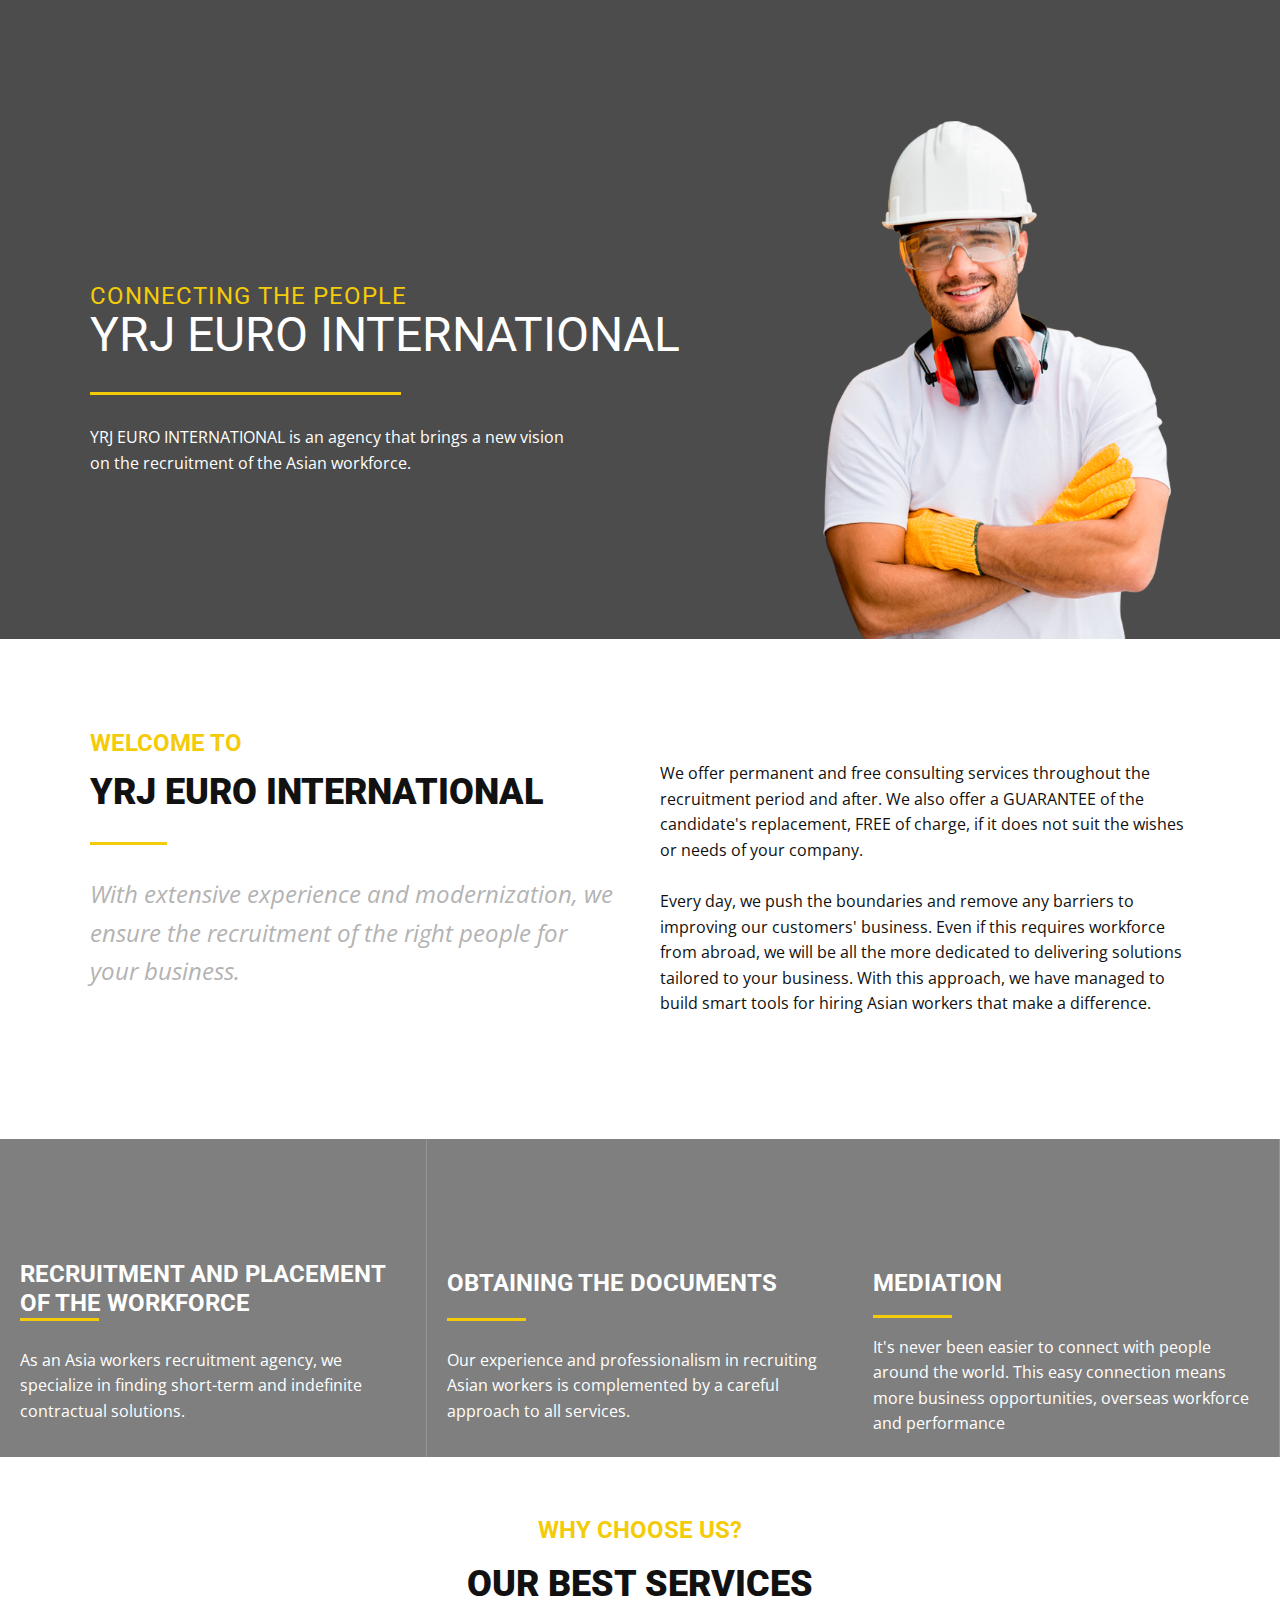
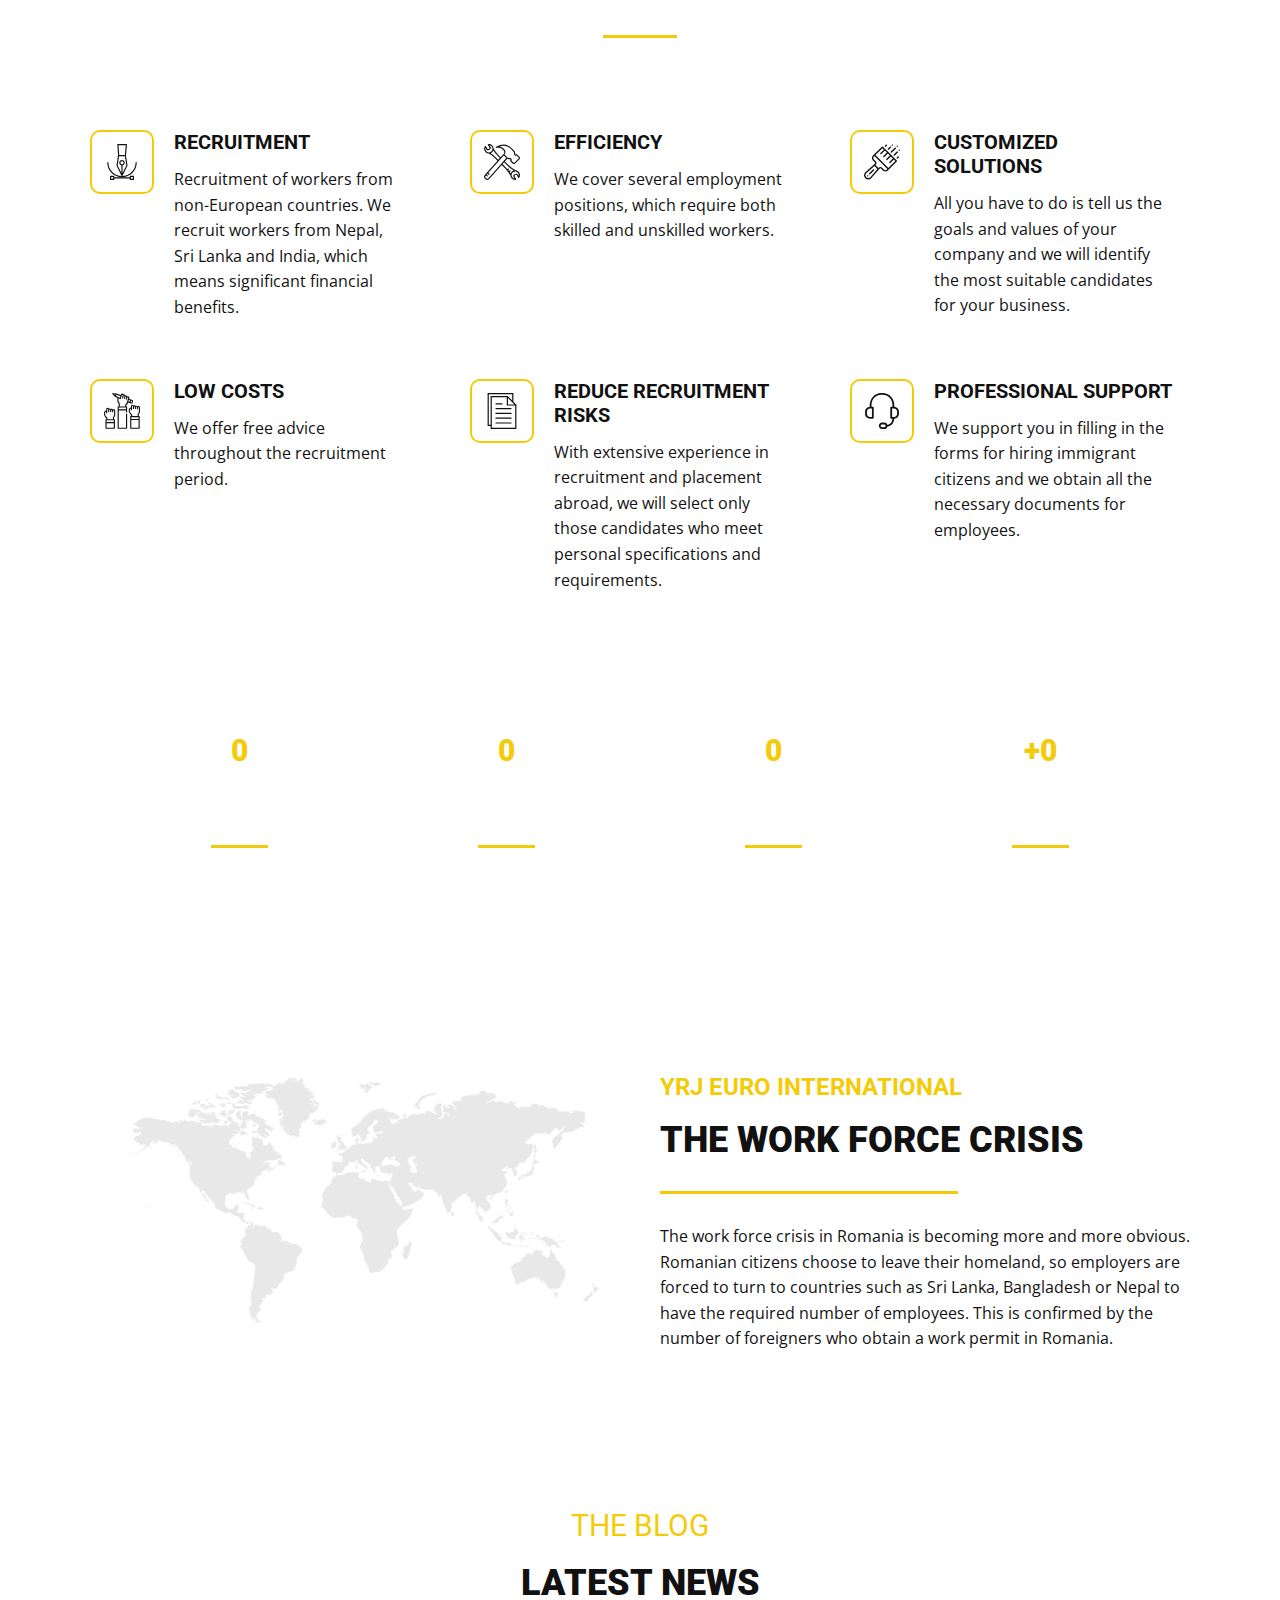
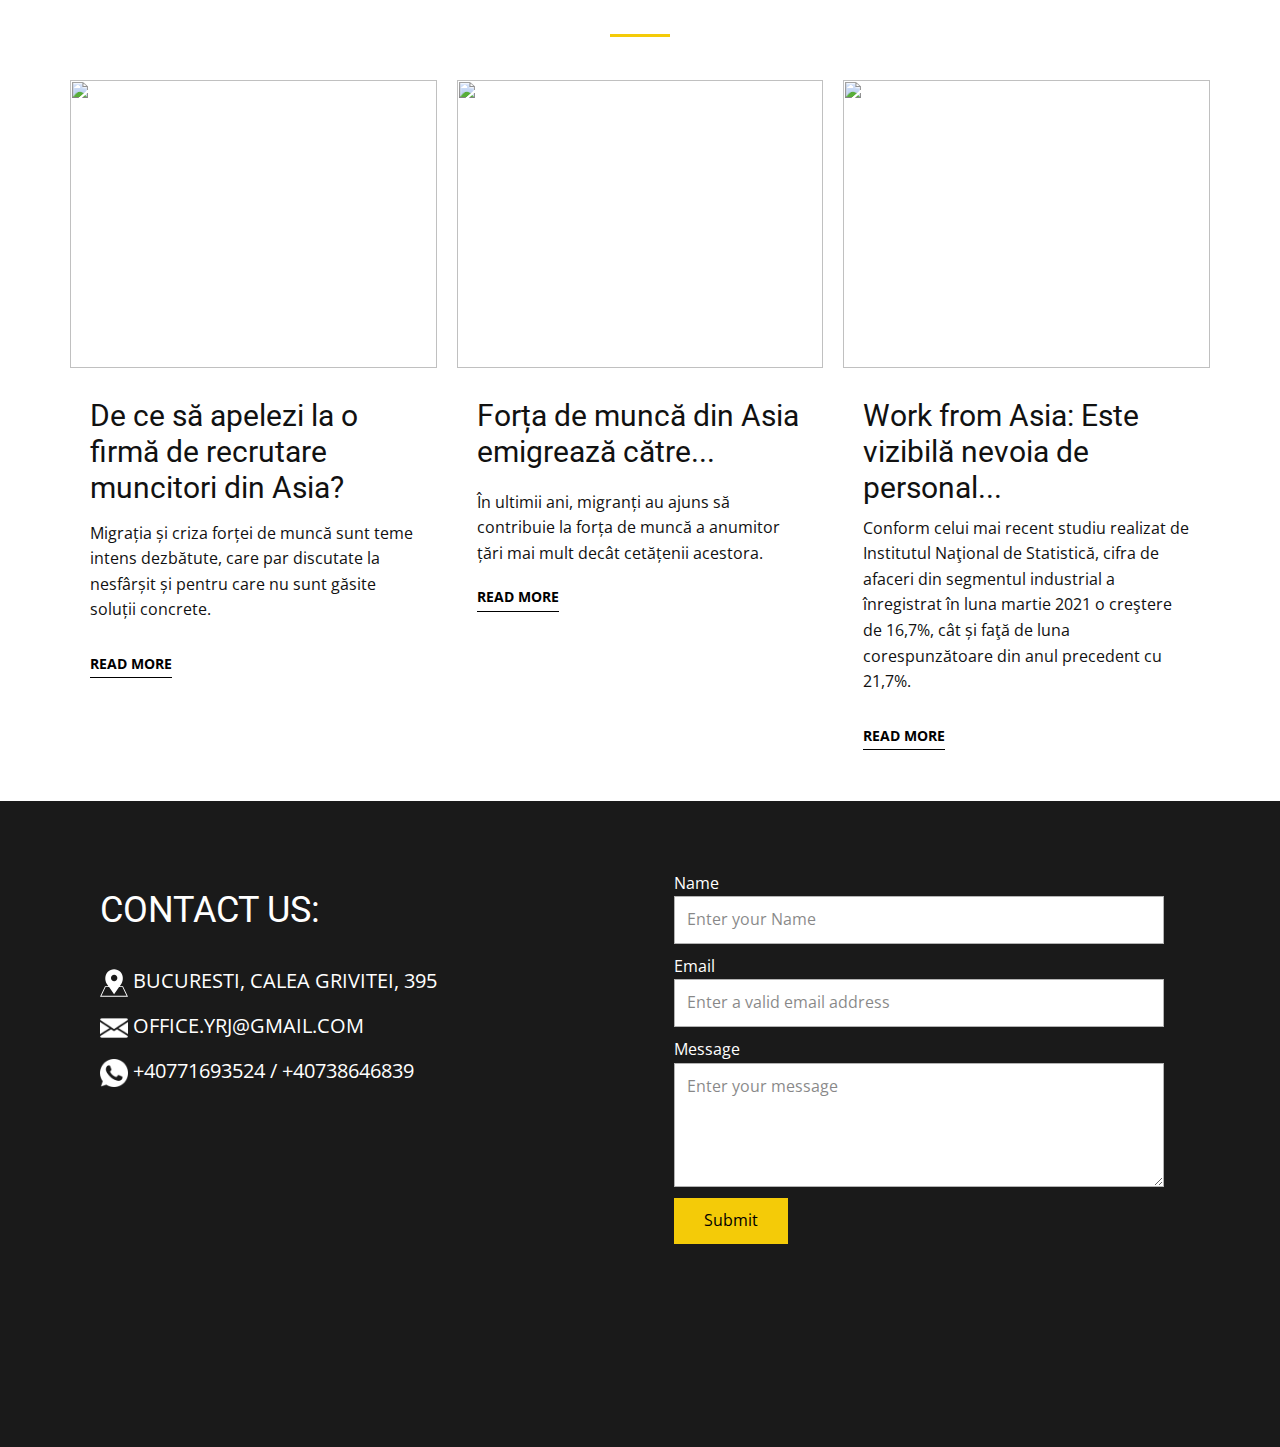
==== commit 610f9294: "Update index.html" ====
--- a/index.html
+++ b/index.html
@@ -3,9 +3,9 @@
   <head>
     <meta name="viewport" content="width=device-width, initial-scale=1.0">
     <meta charset="utf-8">
-    <meta name="keywords" content="We are Builders, we will build your dream">
+    <meta name="keywords" content="WE ARE A RECRUITMENT AGENCY">
     <meta name="description" content="">
-    <title>Page 2</title>
+    <title> YRJ EURO INTERNATIONAL</title>
     <link rel="stylesheet" href="nicepage.css" media="screen">
 <link rel="stylesheet" href="Page-2.css" media="screen">
     <script class="u-script" type="text/javascript" src="jquery-1.9.1.min.js" defer=""></script>
@@ -41,8 +41,8 @@
             <p class="u-text u-text-font u-text-3"> YRJ EURO INTERNATIONAL is an agency that brings a new vision on the recruitment of the Asian workforce.</p>
           </div>
         </div>
-        <img src="images/e36e61f2185bd84c29cebb9e46a4df90.png" alt="" class="u-hidden-xs u-image u-image-default u-image-1">
-        <img src="images/e36e61f2185bd84c29cebb9e46a4df90.png" alt="" class="u-hidden-xs u-image u-image-default u-image-2">
+        <img src="e36e61f2185bd84c29cebb9e46a4df90.png" alt="" class="u-hidden-xs u-image u-image-default u-image-1">
+        <img src="e36e61f2185bd84c29cebb9e46a4df90.png" alt="" class="u-hidden-xs u-image u-image-default u-image-2">
       </div>
     </section>
     <section class="u-clearfix u-white u-section-2" id="sec-4b72">
@@ -240,7 +240,7 @@
             <div class="u-layout-row">
               <div class="u-align-center-md u-container-style u-layout-cell u-left-cell u-similar-fill u-size-30 u-white u-layout-cell-1">
                 <div class="u-container-layout u-valign-middle-md u-valign-middle-sm u-container-layout-1">
-                  <img class="u-expanded-width-xs u-image u-image-1" src="images/be60b4bef50944a54eb655fa128f19f5.png" imgwidth="604" imgheight="429">
+                  <img class="u-expanded-width-xs u-image u-image-1" src="be60b4bef50944a54eb655fa128f19f5.png" imgwidth="604" imgheight="429">
                 </div>
               </div>
               <div class="u-container-style u-layout-cell u-right-cell u-similar-fill u-size-30 u-layout-cell-2">
@@ -310,9 +310,9 @@
 	 M30.938,12.584c3.859,0,7,3.141,7,7s-3.141,7-7,7s-7-3.141-7-7S27.078,12.584,30.938,12.584z M12.216,39.584h7.634l10.911,15.757
 	l10.91-15.757h7.281l9.048,19H3.168L12.216,39.584z"></path></svg><img></span>&nbsp;BUCURESTI, CALEA GRIVITEI, 395
                   </p>
-                  <p class="u-text u-text-3"><span class="u-file-icon u-icon u-text-white u-icon-2"><img src="images/1.png" alt=""></span>&nbsp;OFFICE.YRJ@GMAIL.COM
+                  <p class="u-text u-text-3"><span class="u-file-icon u-icon u-text-white u-icon-2"><img src="1.png" alt=""></span>&nbsp;OFFICE.YRJ@GMAIL.COM
                   </p>
-                  <p class="u-text u-text-4"><span class="u-file-icon u-icon u-text-white u-icon-3"><img src="images/2.png" alt=""></span>&nbsp;+40771693524 / +40738646839<br>
+                  <p class="u-text u-text-4"><span class="u-file-icon u-icon u-text-white u-icon-3"><img src="2.png" alt=""></span>&nbsp;+40771693524 / +40738646839<br>
                     <br>
                   </p>
                 </div>
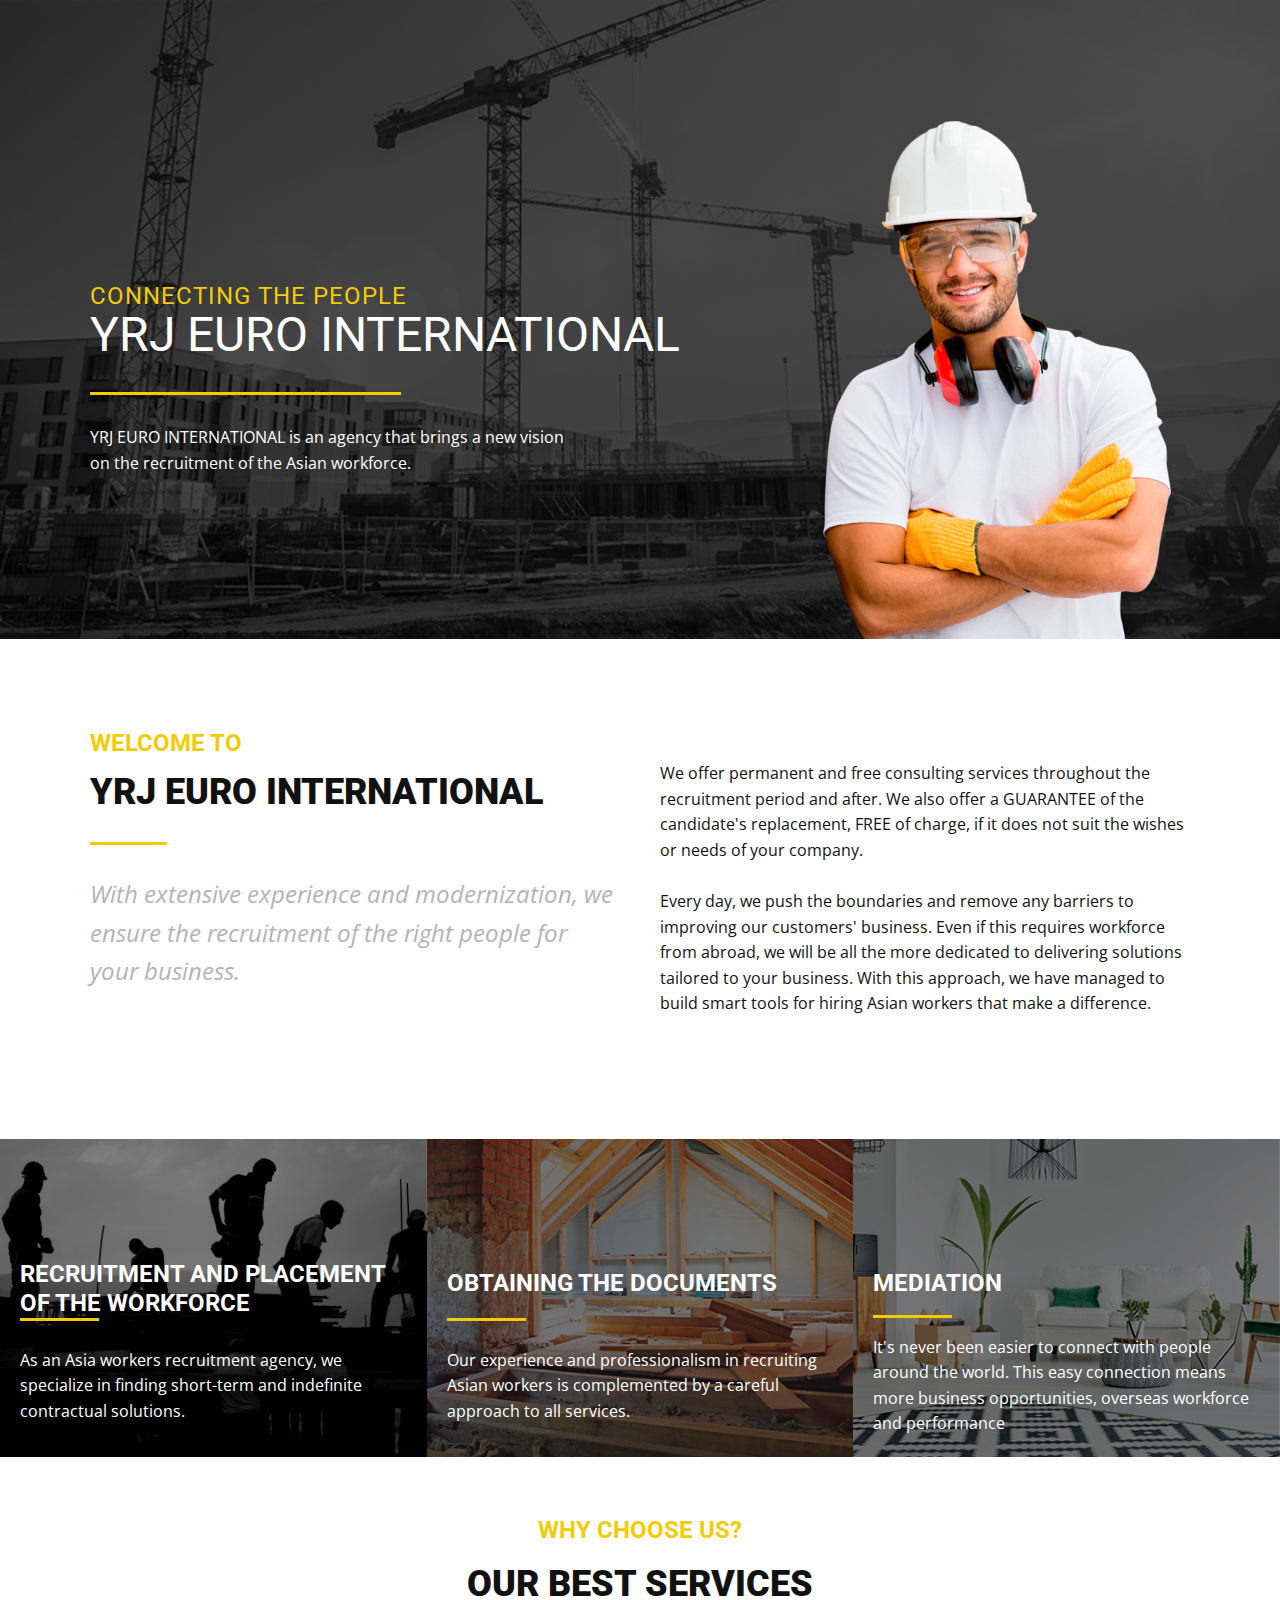
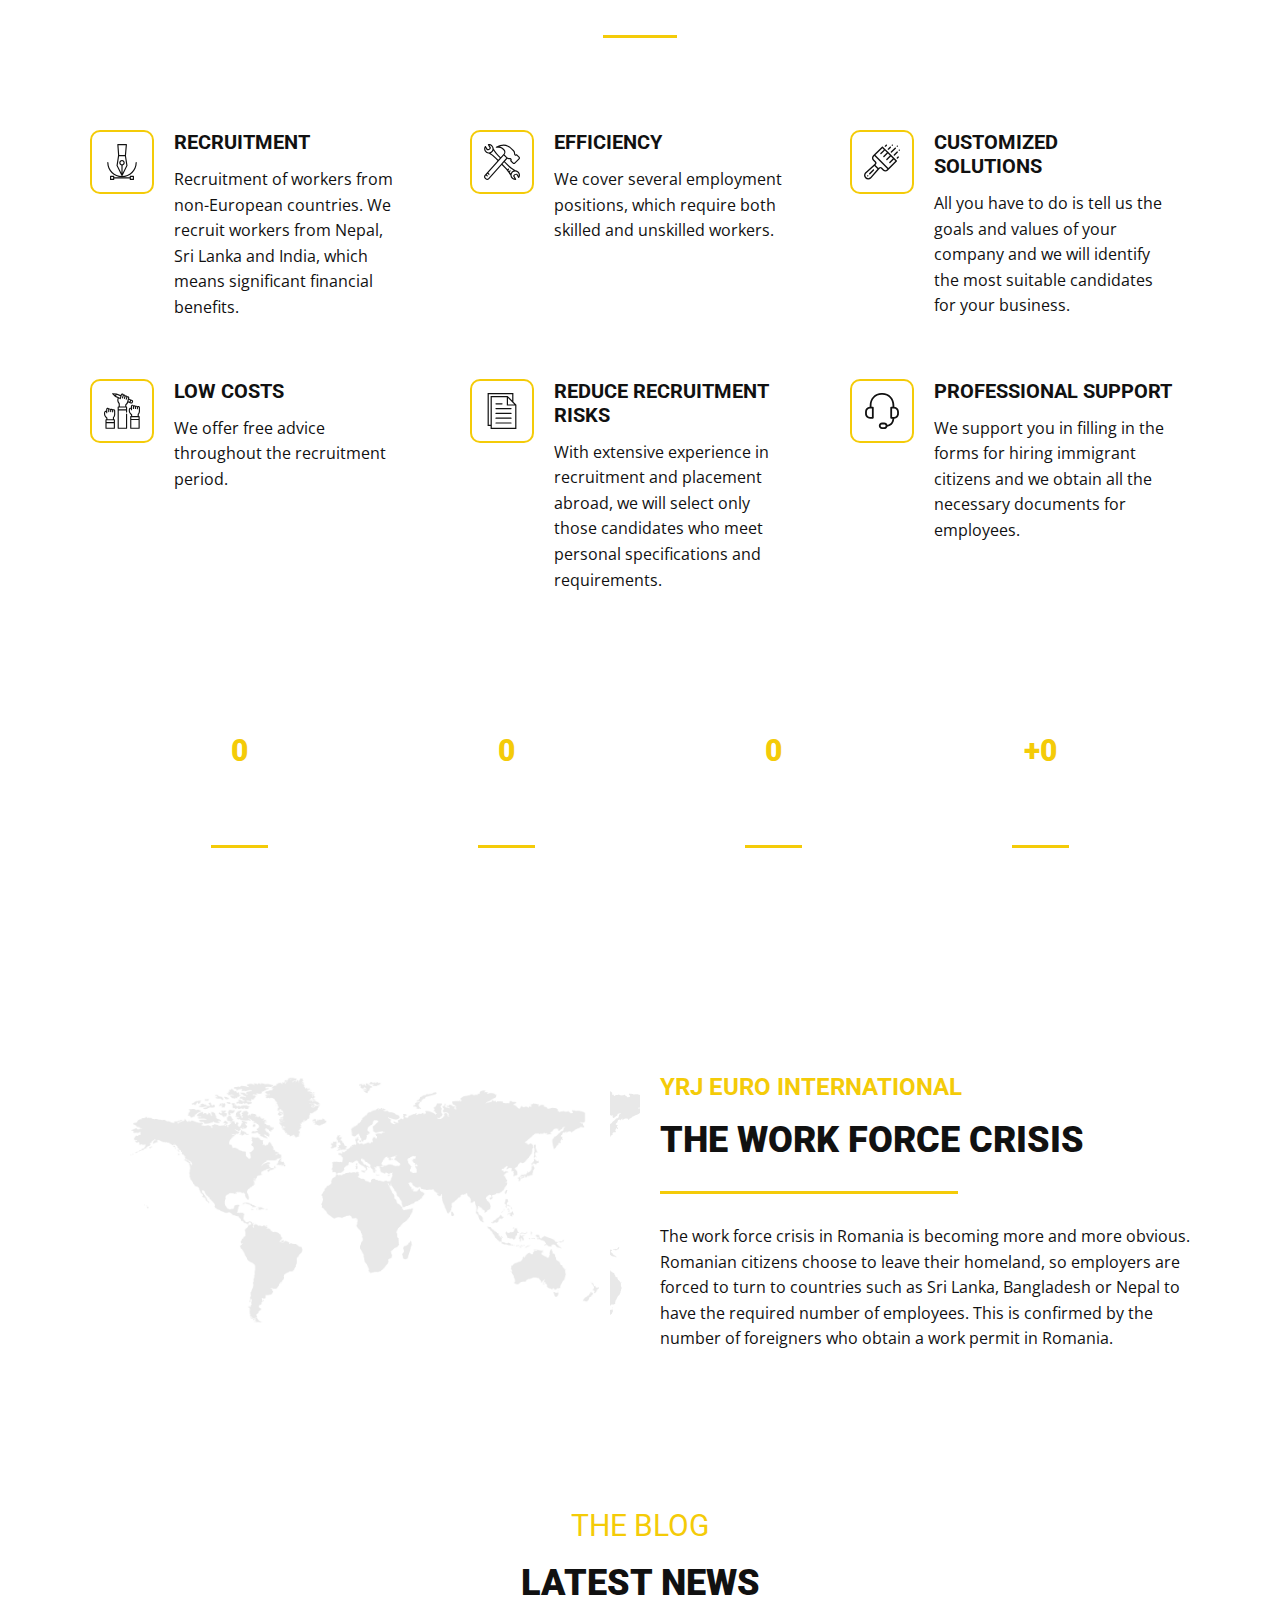
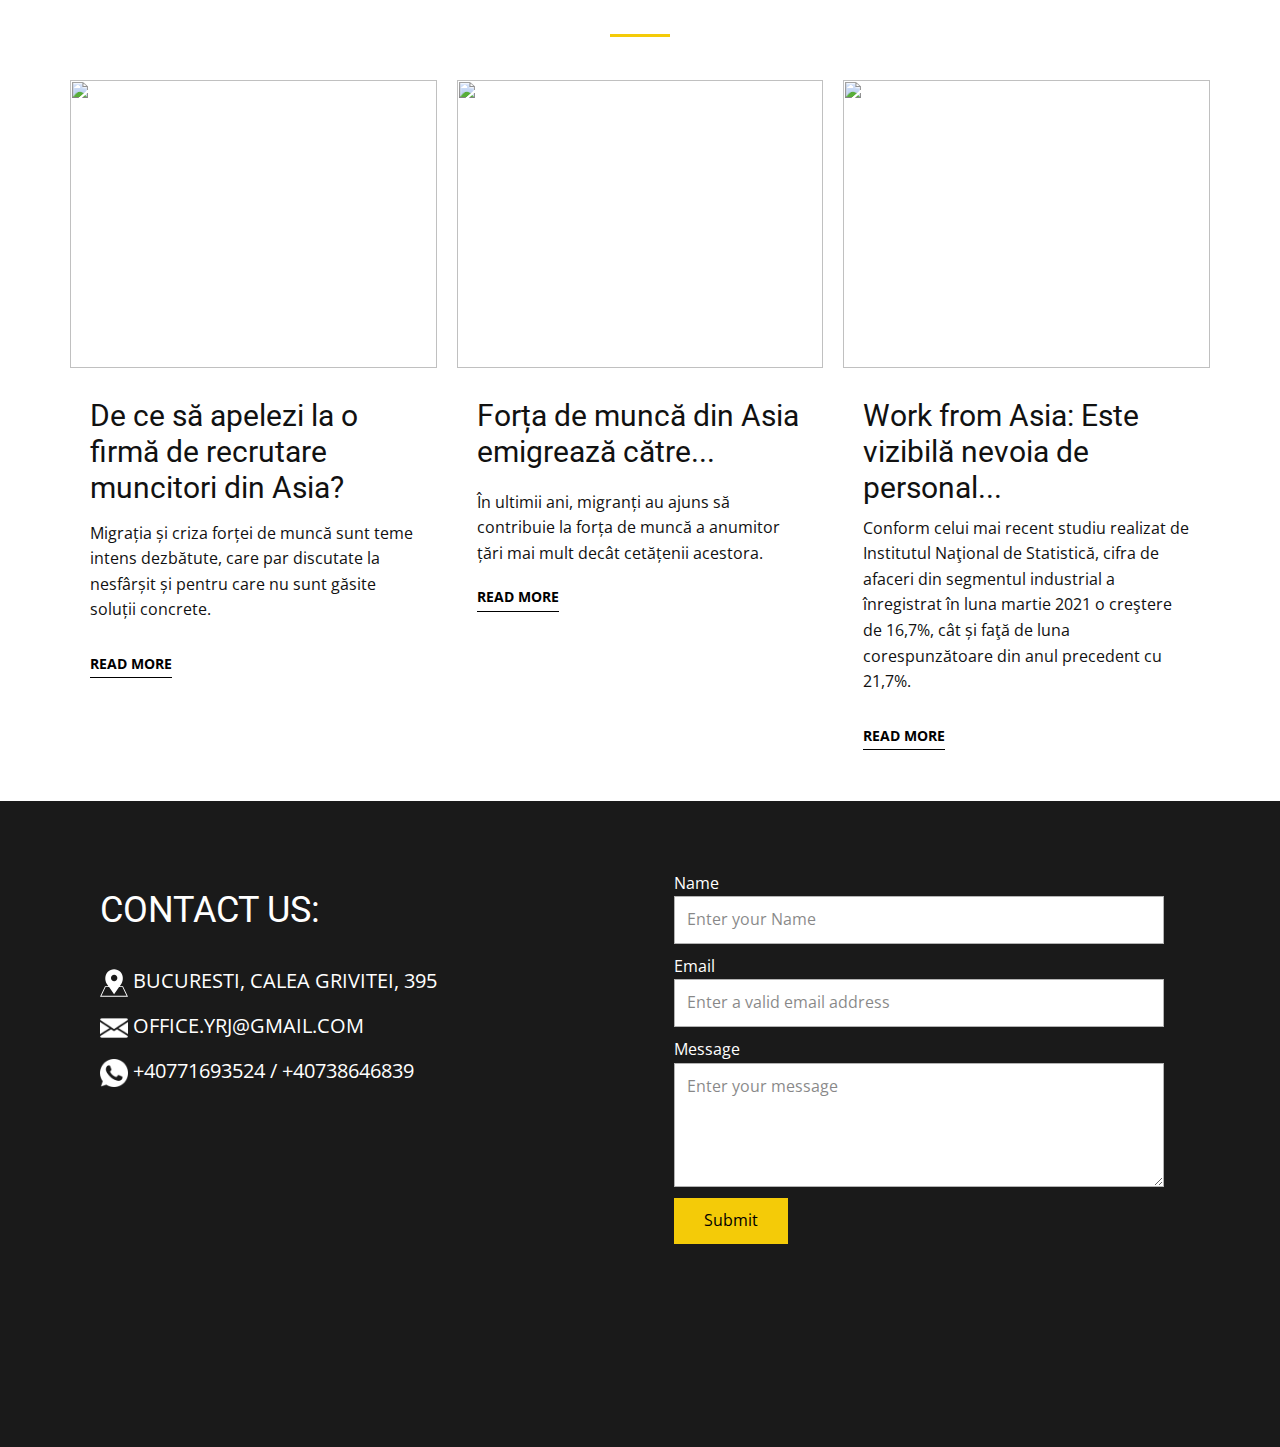
==== commit db217d43: "Update index.html" ====
--- a/index.html
+++ b/index.html
@@ -240,7 +240,7 @@
             <div class="u-layout-row">
               <div class="u-align-center-md u-container-style u-layout-cell u-left-cell u-similar-fill u-size-30 u-white u-layout-cell-1">
                 <div class="u-container-layout u-valign-middle-md u-valign-middle-sm u-container-layout-1">
-                  <img class="u-expanded-width-xs u-image u-image-1" src="be60b4bef50944a54eb655fa128f19f5.png" imgwidth="604" imgheight="429">
+                  <img class="u-expanded-width-xs u-image u-image-1" src="be60b4bef50944a54eb655fa128f19f5.png"  imgheight="429">
                 </div>
               </div>
               <div class="u-container-style u-layout-cell u-right-cell u-similar-fill u-size-30 u-layout-cell-2">
--- a/Page-2.css
+++ b/Page-2.css
@@ -1,5 +1,5 @@
  .u-section-1 {
-  background-image: linear-gradient(0deg, rgba(0, 0, 0, 0.7), rgba(0, 0, 0, 0.7)), url("images/2caae017a61202f87bc36fab57e85a63.png");
+  background-image: linear-gradient(0deg, rgba(0, 0, 0, 0.7), rgba(0, 0, 0, 0.7)), url("2caae017a61202f87bc36fab57e85a63.png");
   background-position: 50% 50%;
 }
 
@@ -381,7 +381,7 @@
 }
 
 .u-section-3 .u-image-1 {
-  background-image: linear-gradient(0deg, rgba(0, 0, 0, 0.5), rgba(0, 0, 0, 0.5)), url("images/hero-bg.jpg");
+  background-image: linear-gradient(0deg, rgba(0, 0, 0, 0.5), rgba(0, 0, 0, 0.5)), url("hero-bg.jpg");
   min-height: 318px;
   background-position: 50% 50%;
 }
@@ -405,7 +405,7 @@
 }
 
 .u-section-3 .u-image-2 {
-  background-image: linear-gradient(0deg, rgba(0, 0, 0, 0.5), rgba(0, 0, 0, 0.5)), url("images/457883519366bc77e9ffb4294b44f8df.png");
+  background-image: linear-gradient(0deg, rgba(0, 0, 0, 0.5), rgba(0, 0, 0, 0.5)), url("457883519366bc77e9ffb4294b44f8df.png");
   min-height: 318px;
   background-position: 50% 50%;
 }
@@ -429,7 +429,7 @@
 }
 
 .u-section-3 .u-image-3 {
-  background-image: linear-gradient(0deg, rgba(0, 0, 0, 0.5), rgba(0, 0, 0, 0.5)), url("images/35970472e6f88da51190947c84ba6f2a.png");
+  background-image: linear-gradient(0deg, rgba(0, 0, 0, 0.5), rgba(0, 0, 0, 0.5)), url("35970472e6f88da51190947c84ba6f2a.png");
   min-height: 312px;
   background-position: 50% 50%;
 }
@@ -1294,7 +1294,7 @@
     margin-left: 90px;
   }
 } .u-section-5 {
-  background-image: linear-gradient(0deg, rgba(0,0,0,0.6), rgba(0,0,0,0.6)), url("images/hero-bg.jpg");
+  background-image: linear-gradient(0deg, rgba(0,0,0,0.6), rgba(0,0,0,0.6)), url("hero-bg.jpg");
   background-position: 50% 50%;
 }
 
@@ -1693,7 +1693,7 @@
 
 .u-section-6 .u-layout-cell-1 {
   min-height: 433px;
-  background-image: url("images/be60b4bef50944a54eb655fa128f19f5.png");
+  background-image: url("be60b4bef50944a54eb655fa128f19f5.png");
 }
 
 .u-section-6 .u-container-layout-1 {
@@ -2492,4 +2492,4 @@
     margin-right: initial;
     margin-left: initial;
   }
-}+}
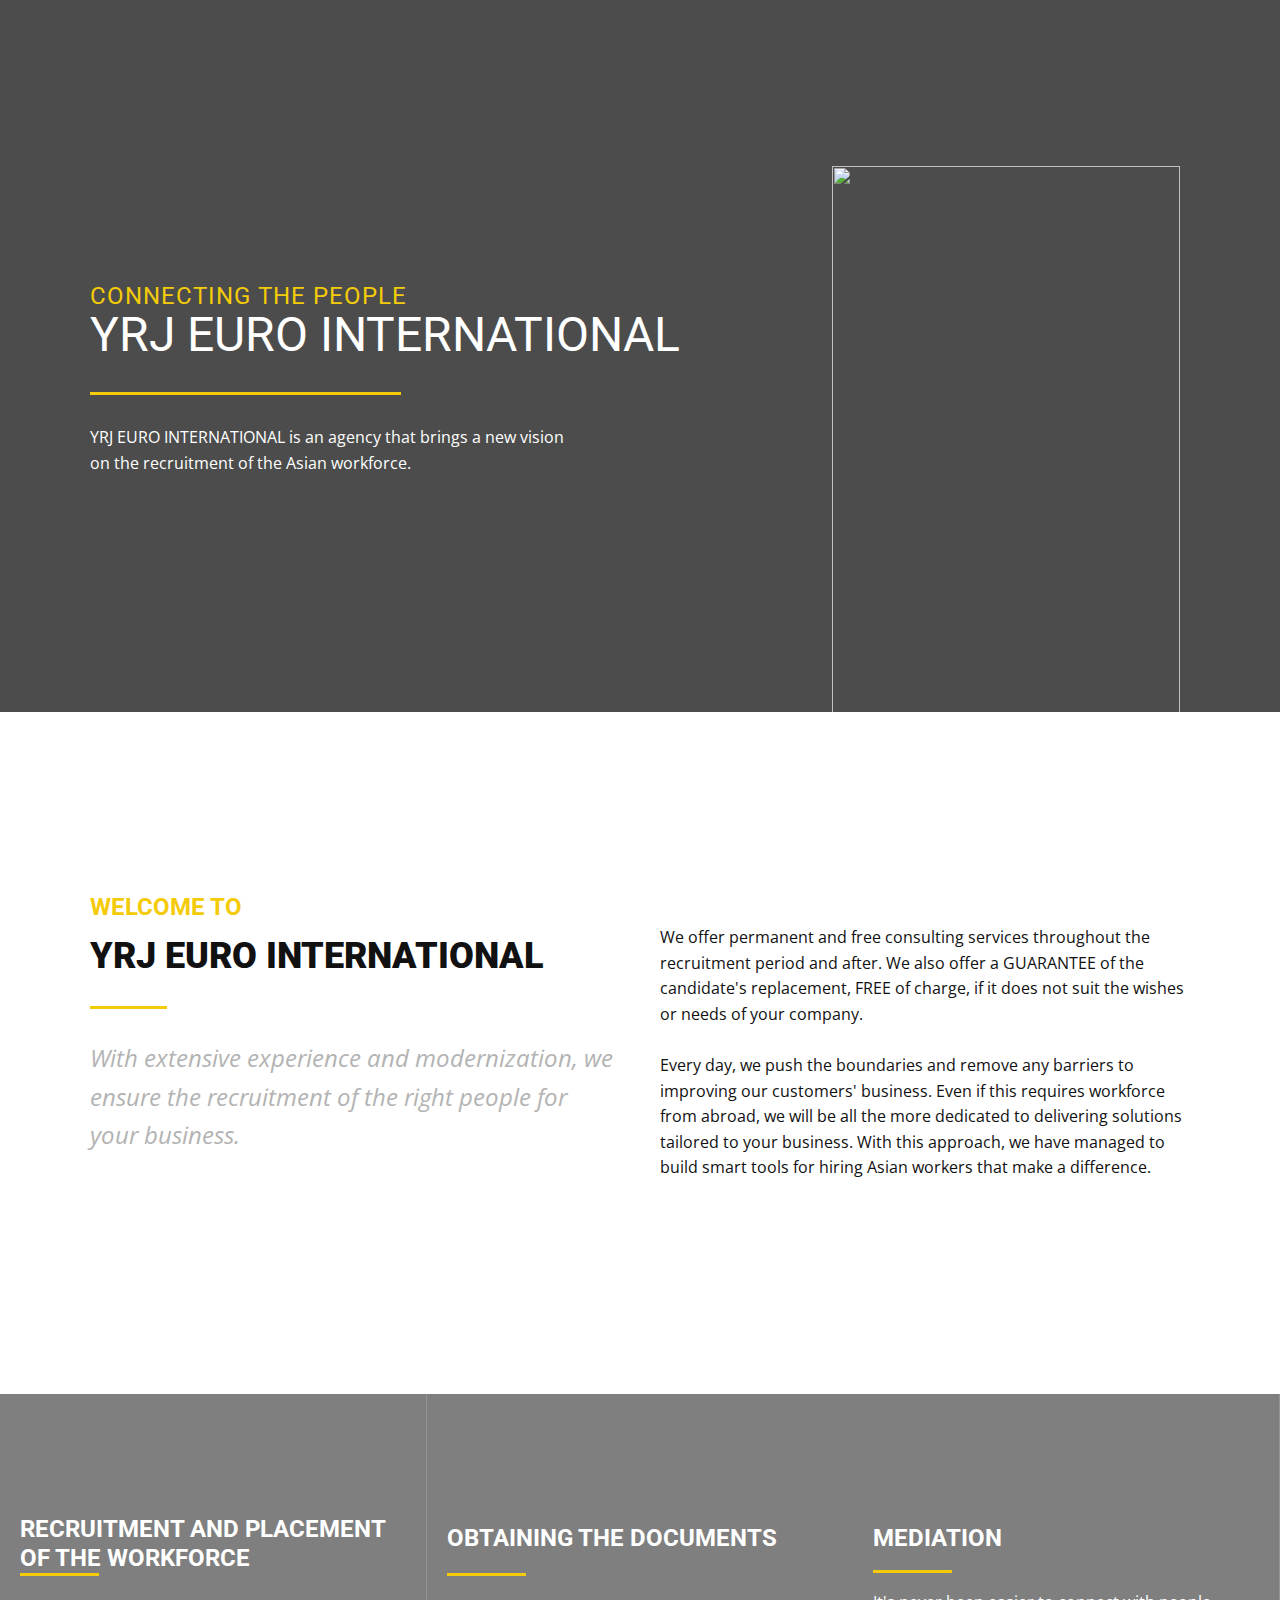
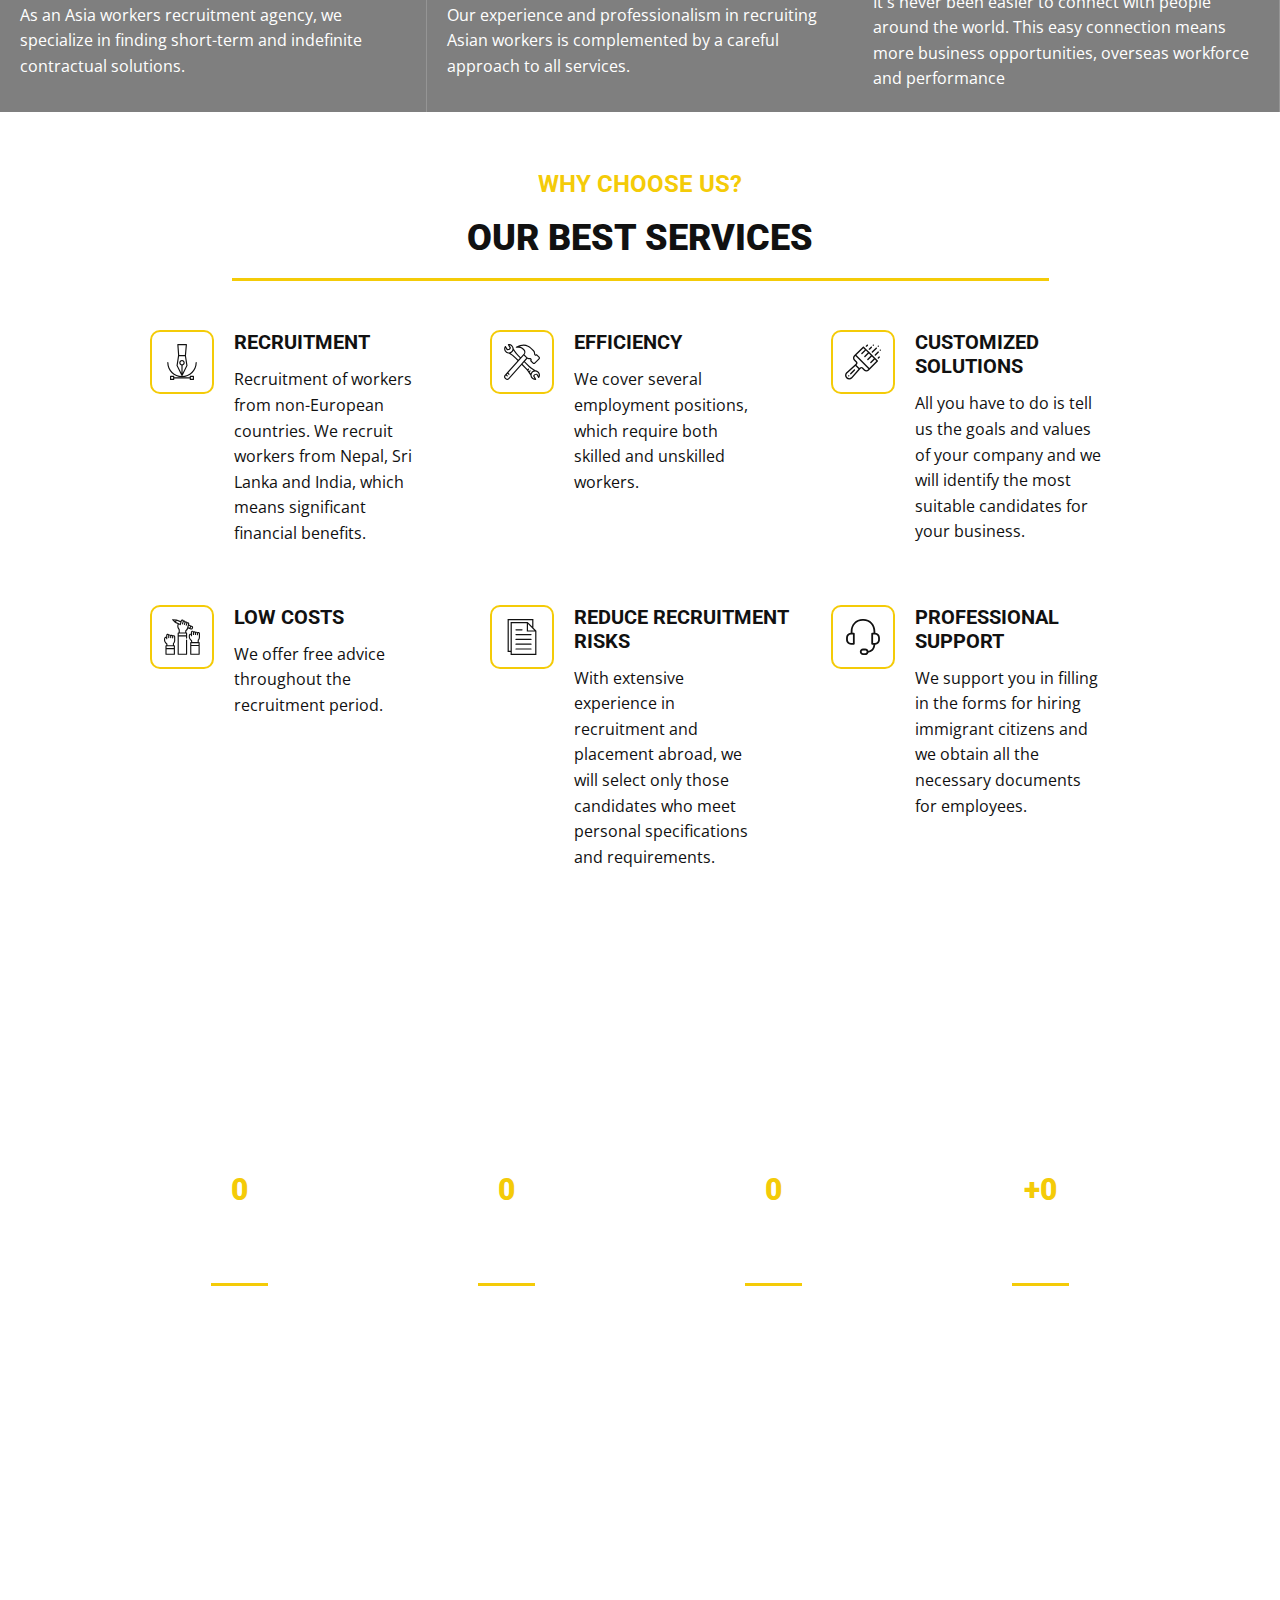
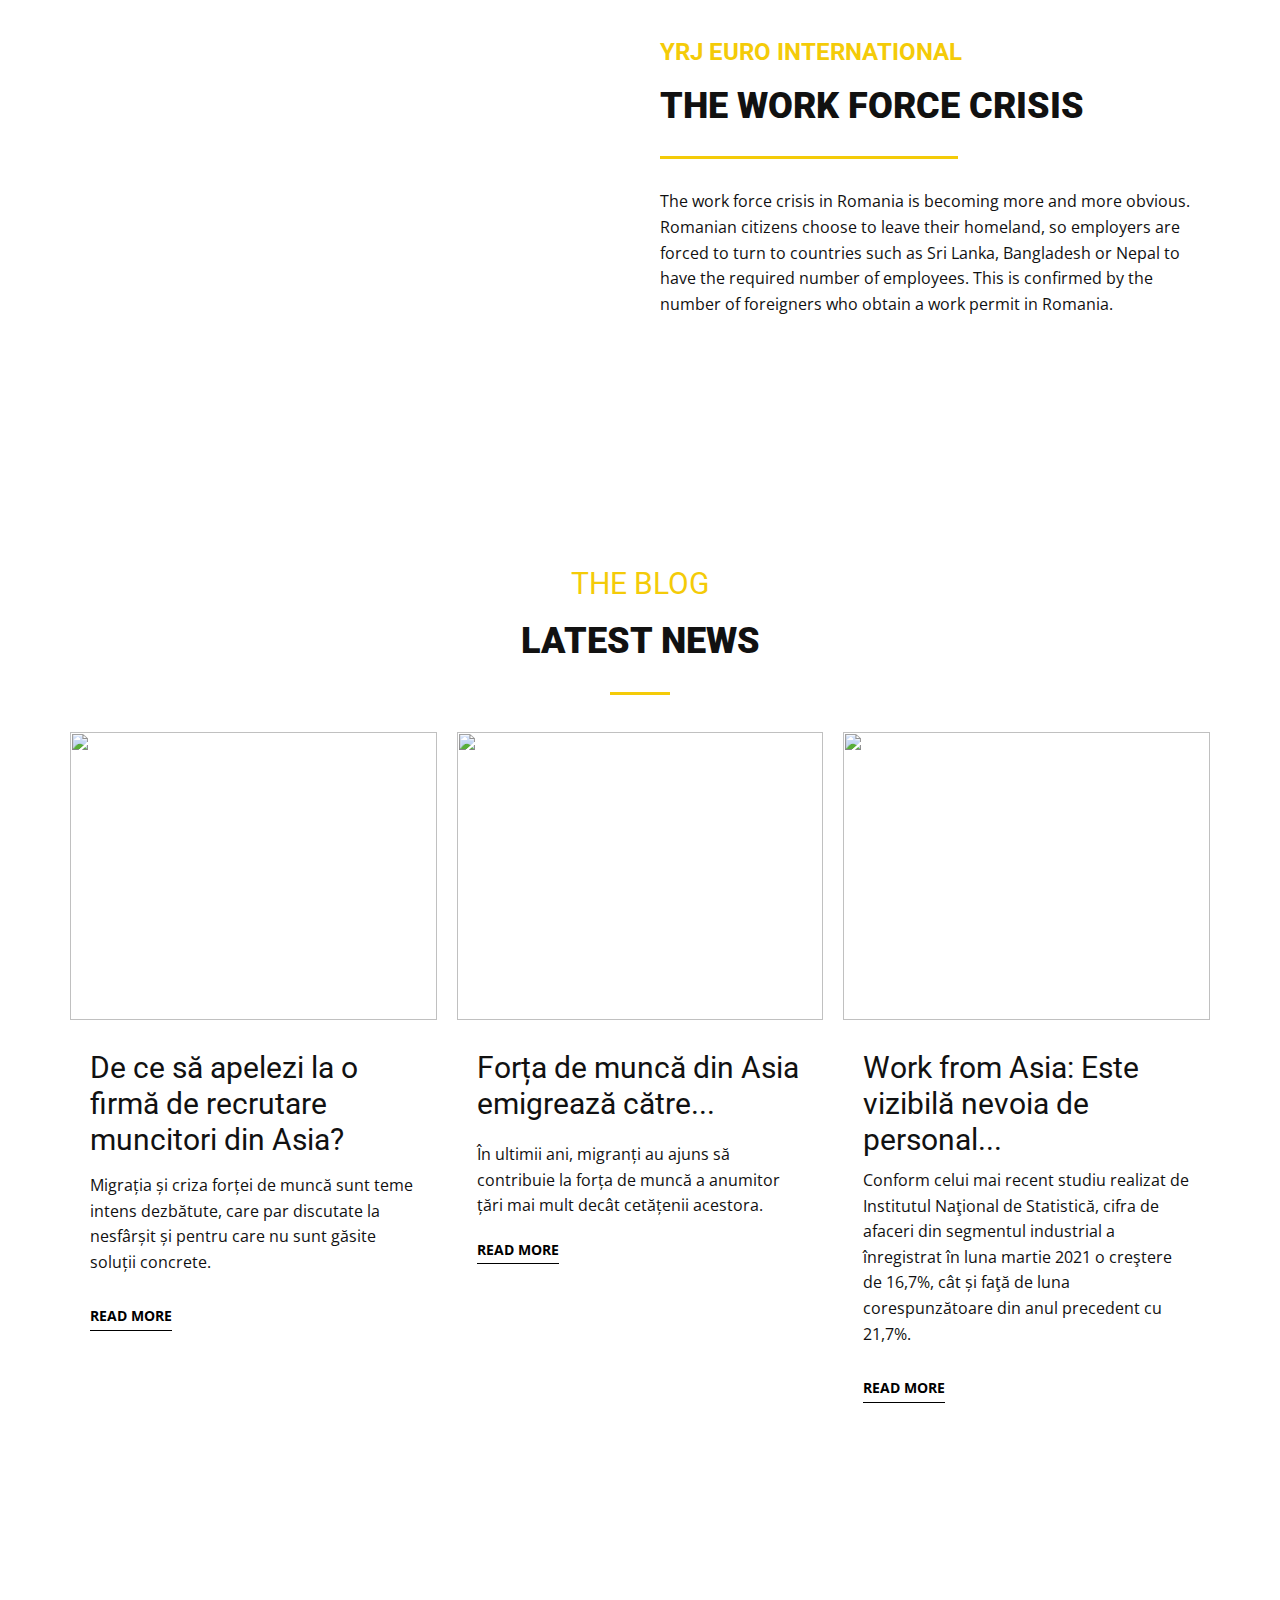
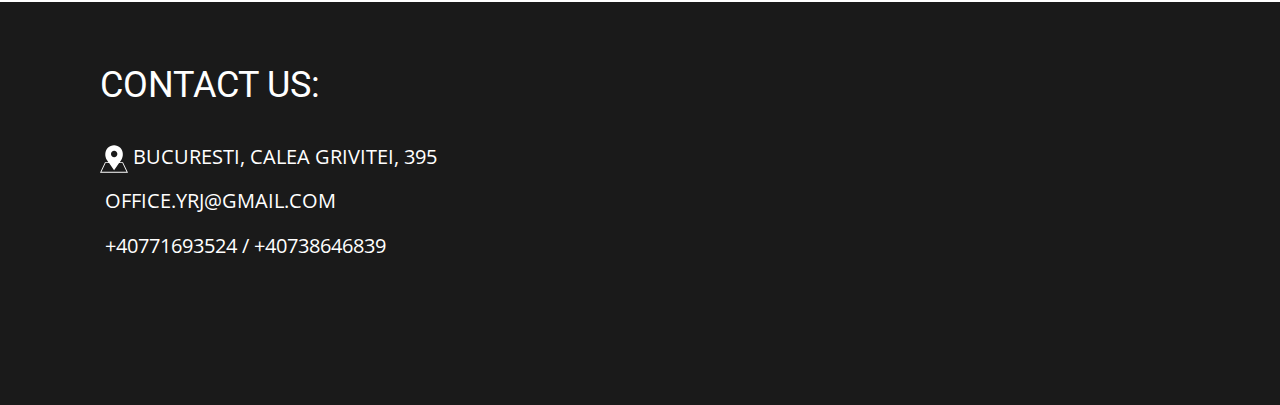
==== commit 27c4eebb: "Add files via upload" ====
--- a/index.html
+++ b/index.html
@@ -3,14 +3,15 @@
   <head>
     <meta name="viewport" content="width=device-width, initial-scale=1.0">
     <meta charset="utf-8">
-    <meta name="keywords" content="WE ARE A RECRUITMENT AGENCY">
+    <meta name="keywords" content="We are Builders, we will build your dream">
     <meta name="description" content="">
-    <title> YRJ EURO INTERNATIONAL</title>
+    <title>Page 2</title>
     <link rel="stylesheet" href="nicepage.css" media="screen">
 <link rel="stylesheet" href="Page-2.css" media="screen">
     <script class="u-script" type="text/javascript" src="jquery-1.9.1.min.js" defer=""></script>
     <script class="u-script" type="text/javascript" src="nicepage.js" defer=""></script>
     <meta name="generator" content="Nicepage 4.12.11, nicepage.com">
+    <link rel="icon" href="images/favicon.png">
     <link id="u-theme-google-font" rel="stylesheet" href="https://fonts.googleapis.com/css?family=Roboto:100,100i,300,300i,400,400i,500,500i,700,700i,900,900i|Open+Sans:300,300i,400,400i,500,500i,600,600i,700,700i,800,800i">
     
     
@@ -24,16 +25,19 @@
     <script type="application/ld+json">{
 		"@context": "http://schema.org",
 		"@type": "Organization",
-		"name": ""
+		"name": "WebSite2182579",
+		"url": "/"
 }</script>
     <meta name="theme-color" content="#f4cb08">
     <meta property="og:title" content="Page 2">
+    <meta property="og:description" content="">
     <meta property="og:type" content="website">
+    <link rel="canonical" href="/">
   </head>
-  <body data-home-page="https://website2182579.nicepage.io/Page-2.html?version=ea98583f-b474-4675-8e19-46d9031a8a28" data-home-page-title="Page 2" class="u-backlink-hidden u-body u-xl-mode"> 
+  <body data-home-page="https://website2182579.nicepage.io/Page-2.html?version=3373b8eb-dbc2-4092-af01-33869ef23294" data-home-page-title="Page 2" class="u-backlink-hidden u-body u-xl-mode"> 
     <section class="u-clearfix u-image u-shading u-section-1" id="sec-cc32">
-      <div class="u-clearfix u-sheet u-valign-bottom-lg u-valign-bottom-md u-valign-bottom-sm u-valign-bottom-xl u-sheet-1">
-        <div class="u-container-style u-expanded-width-xs u-group u-group-1">
+      <div class="u-clearfix u-sheet u-sheet-1">
+        <div class="u-container-style u-group u-group-1">
           <div class="u-container-layout u-container-layout-1">
             <h2 class="u-heading-font u-text u-text-palette-1-base u-text-1">connecting the people</h2>
             <h1 class="u-heading-font u-text u-text-2">YRJ EURO INTERNATIONAL</h1>
@@ -41,12 +45,12 @@
             <p class="u-text u-text-font u-text-3"> YRJ EURO INTERNATIONAL is an agency that brings a new vision on the recruitment of the Asian workforce.</p>
           </div>
         </div>
-        <img src="e36e61f2185bd84c29cebb9e46a4df90.png" alt="" class="u-hidden-xs u-image u-image-default u-image-1">
-        <img src="e36e61f2185bd84c29cebb9e46a4df90.png" alt="" class="u-hidden-xs u-image u-image-default u-image-2">
+        <img src="images/e36e61f2185bd84c29cebb9e46a4df90.png" alt="" class="u-image u-image-default u-image-1">
+        <img src="images/e36e61f2185bd84c29cebb9e46a4df90.png" alt="" class="u-hidden-xs u-image u-image-default u-image-2">
       </div>
     </section>
     <section class="u-clearfix u-white u-section-2" id="sec-4b72">
-      <div class="u-clearfix u-sheet u-sheet-1">
+      <div class="u-clearfix u-sheet u-valign-middle-xl u-sheet-1">
         <div class="u-clearfix u-expanded-width u-layout-wrap u-layout-wrap-1">
           <div class="u-layout">
             <div class="u-layout-row">
@@ -59,7 +63,7 @@
                 </div>
               </div>
               <div class="u-container-style u-layout-cell u-right-cell u-similar-fill u-size-30 u-layout-cell-2">
-                <div class="u-container-layout u-valign-middle-lg u-valign-middle-md u-valign-middle-sm u-valign-middle-xl">
+                <div class="u-container-layout u-valign-middle-lg u-valign-middle-md u-valign-middle-xl">
                   <p class="u-text u-text-font u-text-4"> We offer permanent and free consulting services throughout the recruitment period and after. We also offer a GUARANTEE of the candidate's replacement, FREE of charge, if it does not suit the wishes or needs of your company.<br>
                     <br>Every day, we push the boundaries and remove any barriers to improving our customers' business. Even if this requires workforce from abroad, we will be all the more dedicated to delivering solutions tailored to your business. With this approach, we have managed to build smart tools for hiring Asian workers that make a difference.<br>
                   </p>
@@ -101,93 +105,93 @@
     </section>
     <section class="u-clearfix u-white u-section-4" id="sec-e8bd">
       <div class="u-clearfix u-sheet u-sheet-1">
-        <div class="u-align-center u-container-style u-group u-similar-fill u-group-1">
-          <div class="u-container-layout u-valign-middle u-container-layout-1">
-            <h3 class="u-heading-font u-text u-text-palette-1-base u-text-1"> WHY CHOOSE US?</h3>
-            <h2 class="u-heading-font u-text u-text-2">OUR BEST SERVICES</h2>
+        <div class="u-container-style u-expanded-width-md u-expanded-width-sm u-expanded-width-xs u-group u-similar-fill u-group-1">
+          <div class="u-container-layout u-container-layout-1">
+            <h3 class="u-align-center u-heading-font u-text u-text-palette-1-base u-text-1"> WHY CHOOSE US?</h3>
+            <h2 class="u-align-center u-heading-font u-text u-text-2">OUR BEST SERVICES</h2>
             <div class="u-border-3 u-border-palette-1-base u-line u-line-horizontal u-line-1"></div>
-          </div>
-        </div>
-        <div class="u-clearfix u-expanded-width u-layout-wrap u-layout-wrap-1">
-          <div class="u-layout">
-            <div class="u-layout-col">
-              <div class="u-size-30 u-size-60-md">
-                <div class="u-layout-row">
-                  <div class="u-container-style u-layout-cell u-left-cell u-similar-fill u-size-20 u-size-20-md u-layout-cell-1">
-                    <div class="u-container-layout"><span class="u-border-2 u-border-palette-1-base u-icon u-icon-rounded u-radius-10 u-icon-1"><svg class="u-svg-link" preserveAspectRatio="xMidYMin slice" viewBox="0 0 512 512" style=""><use xlink:href="#svg-8b9b"></use></svg><svg class="u-svg-content" viewBox="0 0 512 512" x="0px" y="0px" id="svg-8b9b" style="enable-background:new 0 0 512 512;"><g><g><path d="M334.291,305.163L312.518,165.82L326.28,8.941c0.202-2.297-0.57-4.573-2.128-6.273C322.594,0.967,320.395,0,318.089,0    H197.086c-2.287,0-4.471,0.953-6.027,2.629s-2.344,3.925-2.173,6.205l11.461,153.718c-0.338,0.707-0.584,1.469-0.71,2.277    L177.71,305.164c-0.263,1.688,0.005,3.417,0.77,4.947l70.166,140.333c1.392,2.786,4.24,4.545,7.354,4.545s5.962-1.76,7.354-4.545    l70.167-140.334C334.286,308.581,334.554,306.851,334.291,305.163z M309.113,16.445l-12.406,141.43h-80.217l-10.545-141.43    H309.113z M256,289.439c-12.393,0-22.475-10.082-22.475-22.475c0-12.393,10.082-22.475,22.475-22.475s22.475,10.082,22.475,22.475    C278.475,279.357,268.393,289.439,256,289.439z M264.223,411.934V305.002c17.524-3.785,30.698-19.399,30.698-38.039    c0-21.461-17.46-38.921-38.921-38.921s-38.921,17.461-38.921,38.922c0,18.64,13.174,34.254,30.698,38.039v106.932l-53.415-106.829    l20.435-130.785h82.405l20.435,130.785L264.223,411.934z"></path>
+            <div class="u-clearfix u-layout-wrap u-layout-wrap-1">
+              <div class="u-layout">
+                <div class="u-layout-col">
+                  <div class="u-size-30 u-size-60-md">
+                    <div class="u-layout-row">
+                      <div class="u-container-style u-layout-cell u-left-cell u-similar-fill u-size-20 u-size-20-md u-layout-cell-1">
+                        <div class="u-container-layout"><span class="u-border-2 u-border-palette-1-base u-icon u-icon-rounded u-radius-10 u-icon-1"><svg class="u-svg-link" preserveAspectRatio="xMidYMin slice" viewBox="0 0 512 512" style=""><use xlink:href="#svg-8b9b"></use></svg><svg class="u-svg-content" viewBox="0 0 512 512" x="0px" y="0px" id="svg-8b9b" style="enable-background:new 0 0 512 512;"><g><g><path d="M334.291,305.163L312.518,165.82L326.28,8.941c0.202-2.297-0.57-4.573-2.128-6.273C322.594,0.967,320.395,0,318.089,0    H197.086c-2.287,0-4.471,0.953-6.027,2.629s-2.344,3.925-2.173,6.205l11.461,153.718c-0.338,0.707-0.584,1.469-0.71,2.277    L177.71,305.164c-0.263,1.688,0.005,3.417,0.77,4.947l70.166,140.333c1.392,2.786,4.24,4.545,7.354,4.545s5.962-1.76,7.354-4.545    l70.167-140.334C334.286,308.581,334.554,306.851,334.291,305.163z M309.113,16.445l-12.406,141.43h-80.217l-10.545-141.43    H309.113z M256,289.439c-12.393,0-22.475-10.082-22.475-22.475c0-12.393,10.082-22.475,22.475-22.475s22.475,10.082,22.475,22.475    C278.475,279.357,268.393,289.439,256,289.439z M264.223,411.934V305.002c17.524-3.785,30.698-19.399,30.698-38.039    c0-21.461-17.46-38.921-38.921-38.921s-38.921,17.461-38.921,38.922c0,18.64,13.174,34.254,30.698,38.039v106.932l-53.415-106.829    l20.435-130.785h82.405l20.435,130.785L264.223,411.934z"></path>
 </g>
 </g><g><g><path d="M418.261,451.7h-43.854c-4.542,0-8.223,3.682-8.223,8.223v13.704H145.816v-13.704c0-4.541-3.68-8.223-8.223-8.223H93.739    c-4.542,0-8.223,3.682-8.223,8.223v43.854c0,4.541,3.68,8.223,8.223,8.223h43.854c4.542,0,8.223-3.682,8.223-8.223v-13.704    h220.368v13.704c0,4.541,3.68,8.223,8.223,8.223h43.854c4.542,0,8.223-3.682,8.223-8.223v-43.854    C426.484,455.382,422.803,451.7,418.261,451.7z M129.37,495.555h-27.409v-27.409h27.409V495.555z M410.039,495.555H382.63v-27.409    h27.409V495.555z"></path>
 </g>
 </g><g><g><path d="M457.73,254.355c-4.542,0-8.223,3.682-8.223,8.223c0,106.7-86.808,193.508-193.508,193.508S62.492,369.278,62.492,262.578    c0-4.541-3.68-8.223-8.223-8.223c-4.542,0-8.223,3.682-8.223,8.223c0,115.768,94.184,209.953,209.953,209.953    s209.953-94.185,209.953-209.953C465.953,258.037,462.272,254.355,457.73,254.355z"></path>
 </g>
 </g></svg></span>
-                      <h3 class="u-heading-font u-text u-text-3">RECRUITMENT</h3>
-                      <p class="u-text u-text-font u-text-4"> Recruitment of workers from non-European countries. We recruit workers from Nepal, Sri Lanka and India, which means significant financial benefits.</p>
+                          <h3 class="u-heading-font u-text u-text-3">RECRUITMENT</h3>
+                          <p class="u-text u-text-font u-text-4"> Recruitment of workers from non-European countries. We recruit workers from Nepal, Sri Lanka and India, which means significant financial benefits.</p>
+                        </div>
+                      </div>
+                      <div class="u-container-style u-layout-cell u-similar-fill u-size-20 u-size-20-md u-layout-cell-2">
+                        <div class="u-container-layout"><span class="u-border-2 u-border-palette-1-base u-icon u-icon-rounded u-radius-10 u-icon-2"><svg class="u-svg-link" preserveAspectRatio="xMidYMin slice" viewBox="0 0 512.257 512.257" style=""><use xlink:href="#svg-5275"></use></svg><svg class="u-svg-content" viewBox="0 0 512.257 512.257" x="0px" y="0px" id="svg-5275" style="enable-background:new 0 0 512.257 512.257;"><g transform="translate(1 1)"><g><path d="M482.059,385.817c-10.639-7.487-22.917-11.509-35.319-12.165c-46.744-30.61-77.364-53.585-95.241-71.462l-54.915-54.915    l33.324-37.302c6.316,3.565,13.099,5.914,19.884,6.883c5.12,0.853,8.533,0.853,11.947,0.853c6.827,0,8.533,0,15.36,5.973    c-3.413,2.56-5.12,6.827-5.12,11.093s1.707,9.387,5.12,12.8l29.867,29.867c4.267,5.12,11.093,7.68,17.92,7.68    s13.653-2.56,17.92-8.533l60.587-60.587c5.12-4.267,7.68-11.093,7.68-17.92s-2.56-12.8-7.68-17.92l-29.867-29.867    c-3.413-3.413-7.68-5.12-11.947-5.12s-8.533,2.56-11.947,5.12c-6.827-5.973-6.827-7.68-6.827-14.507c0-3.413,0-7.68-1.707-12.8    c-1.707-11.947-7.68-23.893-17.067-33.28l-30.72-30.72c-17.92-17.92-26.453-26.453-49.493-36.693    c-49.493-23.04-99.84-18.773-173.227,14.507c-4.267,1.707-5.973,5.12-5.12,9.387s4.267,6.827,8.533,6.827h11.093    c37.547,0,57.173,0,91.307,34.133c14.946,14.946,15.377,37.863,1.986,54.724c-1.805,0.272-3.179,1.082-4.546,2.449l-37.906,42.308    l-28.654-28.654c-31.494-31.494-53.646-61.291-70.695-94.47c-0.895-16.789-7.632-32.497-19.758-44.623    C102.325,4.377,81.845-2.45,61.365-0.743c-2.56,0.853-5.12,2.56-5.973,4.267c-1.707,2.56-1.707,5.973,0,8.533l23.893,42.667    c-5.12,11.093-17.067,17.92-29.013,17.067L25.525,30.83c-0.853-2.56-4.267-4.267-6.827-4.267c-2.56-0.853-5.12,0.853-6.827,3.413    c-20.48,30.72-12.8,71.68,17.92,93.013c10.584,7.56,22.508,11.764,34.584,12.626c0.135,0.057,0.262,0.127,0.402,0.174    c33.28,17.067,63.147,39.253,94.72,70.827l31.209,30.499L9.312,439.577c-6.827,6.827-10.24,16.213-10.24,25.6    c0,9.387,3.413,17.92,10.24,24.747l11.947,11.947c6.827,5.973,15.36,9.387,23.893,9.387s17.92-3.413,24.747-10.24l181.187-202.813    l52.626,52.626c17.903,17.903,40.917,49.435,71.594,95.444c1.1,16.423,7.821,31.757,19.713,43.649    c12.8,12.8,29.867,19.627,47.787,19.627c2.56,0,5.12,0,6.827,0c2.56,0,5.12-1.707,6.827-4.267s1.707-5.973,0-8.533l-24.747-41.813    c5.973-11.093,17.067-17.92,29.867-17.067l23.893,40.96c0.853,2.56,4.267,4.267,6.827,4.267c3.413-0.853,5.973-1.707,7.68-4.267    C520.459,448.11,511.925,407.15,482.059,385.817z M287.499,73.497c-27.307-26.453-47.787-34.987-70.827-37.547    c48.64-15.36,84.48-14.507,120.32,1.707c20.48,8.533,27.307,15.36,45.227,33.28l30.72,30.72    c6.827,6.827,11.093,15.36,11.947,23.893c0.853,4.267,0.853,7.68,0.853,10.24c0,9.387,0.853,16.213,11.093,26.453    c3.413,3.413,8.533,5.12,12.8,5.12c5.12,0,9.387-1.707,11.947-5.12l29.867,29.867c1.707,1.707,2.56,3.413,2.56,5.973    s-0.853,4.267-2.56,5.973l-60.587,60.587c-3.413,3.413-8.533,3.413-11.947,0l-29.867-29.867c3.413-2.56,5.12-6.827,4.267-11.947    c0-4.267-1.707-9.387-5.12-12.8c-10.24-10.24-17.067-11.093-26.453-11.093c-2.56,0-5.973,0-10.24-0.853    c-9.387-0.853-17.067-5.12-23.893-11.947l-36.693-36.693C309.685,126.404,307.979,93.977,287.499,73.497z M19.552,53.017    l17.92,30.72c1.707,2.56,4.267,4.267,6.827,4.267h4.267c19.627,0.853,37.547-9.387,46.08-26.453l1.707-4.267    c1.707-2.56,1.707-5.12,0-7.68L77.579,17.177c10.24,1.707,19.627,6.827,27.307,14.507c8.798,9.531,14.431,21.585,14.764,34.533    c-0.165,0.657-0.258,1.364-0.258,2.161c0,3.952-0.477,7.807-1.36,11.523c-3.219,12.356-10.938,23.129-21.68,30.291    c-17.067,11.093-40.107,11.093-57.173-0.853C21.259,96.537,13.579,73.497,19.552,53.017z M171.445,194.67    c-25.6-26.453-51.2-46.933-78.507-63.147c4.267-1.707,9.387-4.267,13.653-6.827c12.8-8.533,21.333-19.627,26.453-33.28    c16.213,27.307,36.693,52.907,62.293,78.507l29.31,29.31l-22.985,25.655L171.445,194.67z M57.952,488.217    c-6.827,6.827-17.92,7.68-24.747,0.853l-11.947-11.093c-3.413-3.413-5.12-7.68-5.12-11.947c0-5.12,1.707-9.387,5.973-13.653    l4.833-5.407l12.234,12.234c1.707,1.707,3.413,2.56,5.973,2.56s4.267-0.853,5.973-2.56c3.413-3.413,3.413-8.533,0-11.947    l-12.904-12.904l11.277-12.617l13.574,13.574c1.707,1.707,3.413,2.56,5.973,2.56s4.267-0.853,5.973-2.56    c3.413-3.413,3.413-8.533,0-11.947L60.775,409.12l219.494-245.573l35.84,35.84l-35.215,39.399    c-1.006,0.426-1.896,1.077-2.782,1.964l-34.133,38.4c-0.975,0.975-1.661,2.091-2.079,3.264L57.952,488.217z M262.762,285.134    l23.353-26.14l55.143,55.143c15.36,16.213,41.813,36.693,80.213,62.293c-5.12,1.707-10.24,4.267-15.36,7.68    c-10.587,6.617-18.085,15.804-23.31,25.96c-0.077,0.145-0.148,0.293-0.224,0.439c-0.31,0.611-0.612,1.225-0.906,1.843    c-0.421,0.875-0.821,1.76-1.204,2.654c-0.262,0.605-0.523,1.21-0.77,1.819c-0.035,0.088-0.069,0.176-0.104,0.264    c-0.269,0.668-0.536,1.336-0.788,2.008c-4.847-7.109-9.51-13.818-13.995-20.138l11.435-11.435c3.413-3.413,3.413-8.533,0-11.947    c-3.413-3.413-8.533-3.413-11.947,0l-9.513,9.513c-3.546-4.812-6.971-9.351-10.275-13.618l7.842-7.842    c3.413-3.413,3.413-8.533,0-11.947c-3.413-3.413-8.533-3.413-11.947,0l-6.514,6.514c-6.272-7.559-12.057-13.992-17.379-19.314    L262.762,285.134z M491.445,455.79l-17.92-30.72c-1.707-2.56-4.267-4.267-6.827-4.267h-4.267    c-19.627-1.707-37.547,9.387-46.08,26.453l-1.707,4.267c-1.707,2.56-1.707,5.12,0,7.68l18.773,32.427    c-10.24-1.707-19.627-6.827-27.307-14.507c-8.631-9.351-14.21-21.13-14.735-33.797c0.146-0.624,0.228-1.294,0.228-2.043    c0-10.81,3.432-20.931,9.413-29.504c3.675-5.114,8.271-9.591,13.627-13.162c8.533-5.973,17.92-8.533,28.16-8.533    c10.24,0,20.48,3.413,29.013,9.387C489.739,412.27,497.419,435.31,491.445,455.79z"></path>
+</g>
+</g></svg></span>
+                          <h3 class="u-heading-font u-text u-text-5"> Efficiency</h3>
+                          <p class="u-text u-text-font u-text-6">We cover several employment positions, which require both skilled and unskilled workers.</p>
+                        </div>
+                      </div>
+                      <div class="u-container-style u-layout-cell u-right-cell u-similar-fill u-size-20 u-size-20-md u-layout-cell-3">
+                        <div class="u-container-layout"><span class="u-border-2 u-border-palette-1-base u-icon u-icon-rounded u-radius-10 u-icon-3"><svg class="u-svg-link" preserveAspectRatio="xMidYMin slice" viewBox="0 0 511.999 511.999" style=""><use xlink:href="#svg-4c8d"></use></svg><svg class="u-svg-content" viewBox="0 0 511.999 511.999" x="0px" y="0px" id="svg-4c8d" style="enable-background:new 0 0 511.999 511.999;"><g><g><path d="M509.067,80.055c-3.9-3.9-10.24-3.9-14.14,0c-3.91,3.91-3.91,10.24,0,14.14c3.9,3.91,10.24,3.91,14.14,0    C512.977,90.295,512.977,83.965,509.067,80.055z"></path>
+</g>
+</g><g><g><path d="M480.786,23.485c-3.91-3.9-10.24-3.9-14.15,0c-3.9,3.91-3.9,10.24,0,14.14c3.91,3.91,10.24,3.91,14.15,0    C484.687,33.725,484.687,27.395,480.786,23.485z"></path>
+</g>
+</g><g><g><path d="M410.076,9.345c-3.91-3.9-10.24-3.9-14.15,0c-3.9,3.91-3.9,10.24,0,14.14c3.91,3.91,10.24,3.91,14.15,0    C413.977,19.585,413.977,13.255,410.076,9.345z"></path>
+</g>
+</g><g><g><path d="M59.977,445.605c-3.91-3.899-10.24-3.899-14.15,0c-3.9,3.91-3.9,10.24,0,14.15c3.91,3.9,10.24,3.9,14.15,0    C63.876,455.845,63.876,449.515,59.977,445.605z"></path>
+</g>
+</g><g><g><path d="M141.281,362.808c-3.953-3.856-10.284-3.779-14.141,0.174l-53.11,54.43c-3.857,3.952-3.779,10.283,0.173,14.141    c1.945,1.897,4.465,2.843,6.983,2.843c2.601,0,5.199-1.008,7.158-3.017l53.11-54.43    C145.311,372.997,145.232,366.666,141.281,362.808z"></path>
+</g>
+</g><g><g><path d="M466.638,235.623l-35.272-35.271c-0.053-0.054-0.106-0.107-0.16-0.16l-42.276-42.276c-0.049-0.05-0.098-0.099-0.148-0.148    l-42.273-42.273c-0.048-0.049-0.097-0.098-0.146-0.146l-42.285-42.285c-0.047-0.048-0.095-0.096-0.144-0.144l-35.285-35.285    c-1.875-1.875-4.419-2.929-7.071-2.929c-2.652,0-5.196,1.054-7.071,2.929L141.378,150.761l-14.155,14.146    c-19.488,19.5-19.487,51.221,0.002,70.71l28.291,28.29c1.888,1.889,2.928,4.398,2.928,7.068s-1.04,5.181-2.928,7.069    l-13.951,13.95L20.425,400.486c-0.005,0.004-0.009,0.009-0.014,0.013c-1.026,0.907-1.966,1.786-2.866,2.685    c-23.394,23.394-23.394,61.459,0,84.853c11.315,11.314,26.382,17.546,42.426,17.546c16.043,0,31.111-6.231,42.424-17.544    c0.915-0.914,1.816-1.877,2.755-2.943c0.002-0.002,0.004-0.005,0.006-0.008c0.005-0.005,0.01-0.01,0.014-0.015l107.151-122.41    l13.906-13.907c3.898-3.898,10.24-3.897,14.139,0.001l28.287,28.276c9.443,9.45,21.999,14.654,35.353,14.654    s25.91-5.204,35.349-14.649l14.153-14.142l113.129-113.13C470.542,245.861,470.542,239.529,466.638,235.623z M90.123,471.899    L90.123,471.899c-0.649,0.735-1.259,1.388-1.867,1.995c-7.538,7.538-17.582,11.688-28.284,11.688s-20.746-4.15-28.283-11.688    c-15.596-15.596-15.596-40.972-0.002-56.565c0.621-0.62,1.282-1.238,2.021-1.89c0.01-0.009,0.019-0.019,0.029-0.028    c0.011-0.01,0.022-0.017,0.033-0.027l114.3-102.365l43.261,43.261L90.123,471.899z M325.214,362.897    c-5.665,5.669-13.197,8.791-21.207,8.791c-8.01,0-15.541-3.122-21.21-8.795l-28.289-28.279c-11.695-11.695-30.726-11.694-42.422,0    l-7.069,7.069l-42.427-42.427l7.068-7.068c5.666-5.667,8.786-13.2,8.786-21.212c0-8.012-3.121-15.545-8.786-21.211l-28.29-28.29    c-11.694-11.693-11.693-30.728-0.003-42.425l7.079-7.074l183.848,183.848L325.214,362.897z M346.438,341.684L162.589,157.835    l98.987-98.987l21.217,21.217l-49.497,49.489c-3.906,3.904-3.906,10.236-0.001,14.142c1.953,1.953,4.512,2.93,7.072,2.93    c2.559,0,5.118-0.977,7.07-2.929l49.499-49.49l28.288,28.288l-49.498,49.489c-3.906,3.904-3.906,10.236-0.001,14.142    c1.953,1.953,4.512,2.93,7.072,2.93c2.559,0,5.118-0.977,7.07-2.929l49.499-49.49l28.278,28.278l-49.497,49.489    c-3.906,3.904-3.906,10.236-0.001,14.142c1.953,1.953,4.512,2.93,7.072,2.93c2.559,0,5.118-0.977,7.07-2.929l49.498-49.49    l28.288,28.288l-49.497,49.489c-3.906,3.904-3.906,10.236-0.001,14.142c1.953,1.953,4.512,2.93,7.072,2.93    c2.559,0,5.118-0.977,7.07-2.929l49.499-49.49l21.209,21.209L346.438,341.684z"></path>
+</g>
+</g><g><g><path d="M381.788,37.634c-3.905-3.904-10.237-3.904-14.143,0l-28.28,28.28c-3.905,3.905-3.905,10.237,0,14.143    c1.954,1.952,4.513,2.929,7.072,2.929c2.559,0,5.119-0.977,7.071-2.929l28.28-28.28C385.693,47.872,385.693,41.54,381.788,37.634z    "></path>
+</g>
+</g><g><g><path d="M325.218,9.343c-3.905-3.903-10.237-3.904-14.142,0l-14.14,14.14c-3.905,3.905-3.906,10.237,0,14.143    c1.953,1.953,4.512,2.929,7.071,2.929c2.559,0,5.119-0.977,7.071-2.929l14.14-14.14C329.123,19.581,329.124,13.249,325.218,9.343z    "></path>
+</g>
+</g><g><g><path d="M452.498,51.774c-3.905-3.904-10.237-3.904-14.143,0l-56.57,56.57c-3.904,3.905-3.904,10.238,0.001,14.143    c1.953,1.952,4.512,2.929,7.071,2.929s5.119-0.977,7.071-2.929l56.57-56.57C456.403,62.012,456.403,55.68,452.498,51.774z"></path>
+</g>
+</g><g><g><path d="M480.789,108.345c-3.905-3.907-10.236-3.906-14.142-0.002l-42.43,42.42c-3.906,3.905-3.906,10.236-0.001,14.143    c1.953,1.953,4.512,2.93,7.072,2.93c2.559,0,5.118-0.977,7.07-2.928l42.43-42.42C484.693,118.583,484.693,112.252,480.789,108.345    z"></path>
+</g>
+</g><g><g><path d="M494.928,179.054c-3.905-3.904-10.237-3.904-14.142,0l-14.14,14.14c-3.905,3.905-3.905,10.237,0,14.143    c1.953,1.952,4.512,2.929,7.071,2.929s5.119-0.977,7.071-2.929l14.14-14.14C498.833,189.292,498.833,182.96,494.928,179.054z"></path>
+</g>
+</g></svg></span>
+                          <h3 class="u-heading-font u-text u-text-7"> Customized solutions</h3>
+                          <p class="u-text u-text-font u-text-8">All you have to do is tell us the goals and values ​​of your company and we will identify the most suitable candidates for your business.</p>
+                        </div>
+                      </div>
                     </div>
                   </div>
-                  <div class="u-container-style u-layout-cell u-similar-fill u-size-20 u-size-20-md u-layout-cell-2">
-                    <div class="u-container-layout"><span class="u-border-2 u-border-palette-1-base u-icon u-icon-rounded u-radius-10 u-icon-2"><svg class="u-svg-link" preserveAspectRatio="xMidYMin slice" viewBox="0 0 512.257 512.257" style=""><use xlink:href="#svg-5275"></use></svg><svg class="u-svg-content" viewBox="0 0 512.257 512.257" x="0px" y="0px" id="svg-5275" style="enable-background:new 0 0 512.257 512.257;"><g transform="translate(1 1)"><g><path d="M482.059,385.817c-10.639-7.487-22.917-11.509-35.319-12.165c-46.744-30.61-77.364-53.585-95.241-71.462l-54.915-54.915    l33.324-37.302c6.316,3.565,13.099,5.914,19.884,6.883c5.12,0.853,8.533,0.853,11.947,0.853c6.827,0,8.533,0,15.36,5.973    c-3.413,2.56-5.12,6.827-5.12,11.093s1.707,9.387,5.12,12.8l29.867,29.867c4.267,5.12,11.093,7.68,17.92,7.68    s13.653-2.56,17.92-8.533l60.587-60.587c5.12-4.267,7.68-11.093,7.68-17.92s-2.56-12.8-7.68-17.92l-29.867-29.867    c-3.413-3.413-7.68-5.12-11.947-5.12s-8.533,2.56-11.947,5.12c-6.827-5.973-6.827-7.68-6.827-14.507c0-3.413,0-7.68-1.707-12.8    c-1.707-11.947-7.68-23.893-17.067-33.28l-30.72-30.72c-17.92-17.92-26.453-26.453-49.493-36.693    c-49.493-23.04-99.84-18.773-173.227,14.507c-4.267,1.707-5.973,5.12-5.12,9.387s4.267,6.827,8.533,6.827h11.093    c37.547,0,57.173,0,91.307,34.133c14.946,14.946,15.377,37.863,1.986,54.724c-1.805,0.272-3.179,1.082-4.546,2.449l-37.906,42.308    l-28.654-28.654c-31.494-31.494-53.646-61.291-70.695-94.47c-0.895-16.789-7.632-32.497-19.758-44.623    C102.325,4.377,81.845-2.45,61.365-0.743c-2.56,0.853-5.12,2.56-5.973,4.267c-1.707,2.56-1.707,5.973,0,8.533l23.893,42.667    c-5.12,11.093-17.067,17.92-29.013,17.067L25.525,30.83c-0.853-2.56-4.267-4.267-6.827-4.267c-2.56-0.853-5.12,0.853-6.827,3.413    c-20.48,30.72-12.8,71.68,17.92,93.013c10.584,7.56,22.508,11.764,34.584,12.626c0.135,0.057,0.262,0.127,0.402,0.174    c33.28,17.067,63.147,39.253,94.72,70.827l31.209,30.499L9.312,439.577c-6.827,6.827-10.24,16.213-10.24,25.6    c0,9.387,3.413,17.92,10.24,24.747l11.947,11.947c6.827,5.973,15.36,9.387,23.893,9.387s17.92-3.413,24.747-10.24l181.187-202.813    l52.626,52.626c17.903,17.903,40.917,49.435,71.594,95.444c1.1,16.423,7.821,31.757,19.713,43.649    c12.8,12.8,29.867,19.627,47.787,19.627c2.56,0,5.12,0,6.827,0c2.56,0,5.12-1.707,6.827-4.267s1.707-5.973,0-8.533l-24.747-41.813    c5.973-11.093,17.067-17.92,29.867-17.067l23.893,40.96c0.853,2.56,4.267,4.267,6.827,4.267c3.413-0.853,5.973-1.707,7.68-4.267    C520.459,448.11,511.925,407.15,482.059,385.817z M287.499,73.497c-27.307-26.453-47.787-34.987-70.827-37.547    c48.64-15.36,84.48-14.507,120.32,1.707c20.48,8.533,27.307,15.36,45.227,33.28l30.72,30.72    c6.827,6.827,11.093,15.36,11.947,23.893c0.853,4.267,0.853,7.68,0.853,10.24c0,9.387,0.853,16.213,11.093,26.453    c3.413,3.413,8.533,5.12,12.8,5.12c5.12,0,9.387-1.707,11.947-5.12l29.867,29.867c1.707,1.707,2.56,3.413,2.56,5.973    s-0.853,4.267-2.56,5.973l-60.587,60.587c-3.413,3.413-8.533,3.413-11.947,0l-29.867-29.867c3.413-2.56,5.12-6.827,4.267-11.947    c0-4.267-1.707-9.387-5.12-12.8c-10.24-10.24-17.067-11.093-26.453-11.093c-2.56,0-5.973,0-10.24-0.853    c-9.387-0.853-17.067-5.12-23.893-11.947l-36.693-36.693C309.685,126.404,307.979,93.977,287.499,73.497z M19.552,53.017    l17.92,30.72c1.707,2.56,4.267,4.267,6.827,4.267h4.267c19.627,0.853,37.547-9.387,46.08-26.453l1.707-4.267    c1.707-2.56,1.707-5.12,0-7.68L77.579,17.177c10.24,1.707,19.627,6.827,27.307,14.507c8.798,9.531,14.431,21.585,14.764,34.533    c-0.165,0.657-0.258,1.364-0.258,2.161c0,3.952-0.477,7.807-1.36,11.523c-3.219,12.356-10.938,23.129-21.68,30.291    c-17.067,11.093-40.107,11.093-57.173-0.853C21.259,96.537,13.579,73.497,19.552,53.017z M171.445,194.67    c-25.6-26.453-51.2-46.933-78.507-63.147c4.267-1.707,9.387-4.267,13.653-6.827c12.8-8.533,21.333-19.627,26.453-33.28    c16.213,27.307,36.693,52.907,62.293,78.507l29.31,29.31l-22.985,25.655L171.445,194.67z M57.952,488.217    c-6.827,6.827-17.92,7.68-24.747,0.853l-11.947-11.093c-3.413-3.413-5.12-7.68-5.12-11.947c0-5.12,1.707-9.387,5.973-13.653    l4.833-5.407l12.234,12.234c1.707,1.707,3.413,2.56,5.973,2.56s4.267-0.853,5.973-2.56c3.413-3.413,3.413-8.533,0-11.947    l-12.904-12.904l11.277-12.617l13.574,13.574c1.707,1.707,3.413,2.56,5.973,2.56s4.267-0.853,5.973-2.56    c3.413-3.413,3.413-8.533,0-11.947L60.775,409.12l219.494-245.573l35.84,35.84l-35.215,39.399    c-1.006,0.426-1.896,1.077-2.782,1.964l-34.133,38.4c-0.975,0.975-1.661,2.091-2.079,3.264L57.952,488.217z M262.762,285.134    l23.353-26.14l55.143,55.143c15.36,16.213,41.813,36.693,80.213,62.293c-5.12,1.707-10.24,4.267-15.36,7.68    c-10.587,6.617-18.085,15.804-23.31,25.96c-0.077,0.145-0.148,0.293-0.224,0.439c-0.31,0.611-0.612,1.225-0.906,1.843    c-0.421,0.875-0.821,1.76-1.204,2.654c-0.262,0.605-0.523,1.21-0.77,1.819c-0.035,0.088-0.069,0.176-0.104,0.264    c-0.269,0.668-0.536,1.336-0.788,2.008c-4.847-7.109-9.51-13.818-13.995-20.138l11.435-11.435c3.413-3.413,3.413-8.533,0-11.947    c-3.413-3.413-8.533-3.413-11.947,0l-9.513,9.513c-3.546-4.812-6.971-9.351-10.275-13.618l7.842-7.842    c3.413-3.413,3.413-8.533,0-11.947c-3.413-3.413-8.533-3.413-11.947,0l-6.514,6.514c-6.272-7.559-12.057-13.992-17.379-19.314    L262.762,285.134z M491.445,455.79l-17.92-30.72c-1.707-2.56-4.267-4.267-6.827-4.267h-4.267    c-19.627-1.707-37.547,9.387-46.08,26.453l-1.707,4.267c-1.707,2.56-1.707,5.12,0,7.68l18.773,32.427    c-10.24-1.707-19.627-6.827-27.307-14.507c-8.631-9.351-14.21-21.13-14.735-33.797c0.146-0.624,0.228-1.294,0.228-2.043    c0-10.81,3.432-20.931,9.413-29.504c3.675-5.114,8.271-9.591,13.627-13.162c8.533-5.973,17.92-8.533,28.16-8.533    c10.24,0,20.48,3.413,29.013,9.387C489.739,412.27,497.419,435.31,491.445,455.79z"></path>
-</g>
-</g></svg></span>
-                      <h3 class="u-heading-font u-text u-text-5"> Efficiency</h3>
-                      <p class="u-text u-text-font u-text-6">We cover several employment positions, which require both skilled and unskilled workers.</p>
+                  <div class="u-size-30 u-size-60-md">
+                    <div class="u-layout-row">
+                      <div class="u-container-style u-layout-cell u-left-cell u-similar-fill u-size-20 u-size-20-md u-layout-cell-4">
+                        <div class="u-container-layout"><span class="u-border-2 u-border-palette-1-base u-icon u-icon-rounded u-radius-10 u-icon-4"><svg class="u-svg-link" preserveAspectRatio="xMidYMin slice" viewBox="0 0 511.999 511.999" style=""><use xlink:href="#svg-81b3"></use></svg><svg class="u-svg-content" viewBox="0 0 511.999 511.999" x="0px" y="0px" id="svg-81b3" style="enable-background:new 0 0 511.999 511.999;"><g><g><g><path d="M499.517,327.723h-5.025v-22.061c19.878-20.116,17.616-56.008,17.24-60.56v-37.581c0-12.1-9.845-21.944-21.943-21.944     h-0.843c-3.826,0-7.428,0.984-10.563,2.713c-4.024-5.052-10.227-8.298-17.173-8.298h-0.843c-3.705,0-7.227,0.91-10.324,2.552     c-4.028-4.781-10.059-7.824-16.786-7.824h-0.843c-3.068,0-6.018,0.633-8.708,1.794c-3.929-5.95-10.677-9.884-18.326-9.884h-0.843     c-12.099,0-21.943,9.845-21.943,21.945v21.147c-8.814-0.945-15.701,0.737-20.909,5.097c-11.294,9.453-10.158,28.21-9.058,46.351     c1.501,24.76,23.574,45.534,32.08,52.662v13.89h-4.237c-4.462,0-8.077,3.615-8.077,8.077v41.549v124.573     c0,4.462,3.615,8.077,8.077,8.077h119.049c4.462,0,8.077-3.615,8.077-8.077V377.349V335.8     C507.595,331.34,503.979,327.723,499.517,327.723z M368.751,260.193c-0.778-12.814-1.744-28.763,3.301-32.984     c1.874-1.57,5.547-1.971,10.541-1.19v10.971c0,4.462,3.615,8.077,8.077,8.077s8.077-3.615,8.077-8.077v-48.413     c0-3.193,2.597-5.791,5.789-5.791h0.843c3.193,0,5.791,2.598,5.791,5.791v3.747v27.436c0,4.462,3.615,8.077,8.077,8.077     s8.077-3.615,8.077-8.077v-25.835c0.995-1.853,2.93-3.047,5.089-3.047h0.843c3.193,0,5.791,2.598,5.791,5.791v1.141v21.952     c0,4.462,3.615,8.077,8.077,8.077s8.077-3.615,8.077-8.077v-20.446c0.971-1.925,2.942-3.164,5.164-3.164h0.843     c3.192,0,5.789,2.598,5.789,5.79v5.586v16.199c0,4.462,3.615,8.077,8.077,8.077c4.461,0,8.077-3.615,8.077-8.077v-16.199     c0-3.192,2.599-5.79,5.793-5.79h0.843c3.192,0,5.789,2.598,5.789,5.79v37.934c0,0.258,0.013,0.517,0.037,0.775     c0.932,9.655,0.156,37.413-14.418,49.75c-1.814,1.535-2.858,3.789-2.858,6.166v25.578h-77.478v-17.77     c0-2.555-1.213-4.961-3.255-6.484C397.329,303.27,370.116,282.715,368.751,260.193z M491.44,493.846H388.545V385.427H491.44     V493.846z M491.44,369.273H388.545v-25.395h4.237h93.633h5.025V369.273z"></path><path d="M343.138,133.376l36.952,15.606c2.664,1.125,5.471,1.688,8.278,1.688c2.711,0,5.423-0.524,8.008-1.575     c5.268-2.139,9.387-6.202,11.597-11.437l4.495-10.642c2.212-5.236,2.252-11.021,0.113-16.288     c-2.139-5.267-6.201-9.385-11.449-11.6l-43.864-18.436l2.028-7.333c0.026-0.096,0.052-0.192,0.073-0.288     c1.355-5.704,0.407-11.592-2.668-16.581c-3.075-4.991-7.909-8.484-13.605-9.837l-0.828-0.197     c-3.725-0.885-7.454-0.759-10.904,0.2c-2.747-5.847-8.033-10.437-14.793-12.044l-0.817-0.194     c-3.6-0.855-7.235-0.784-10.623,0.096c-0.283-0.56-0.591-1.109-0.923-1.649c-3.076-4.991-7.91-8.484-13.606-9.837l-0.827-0.197     c-2.98-0.709-5.992-0.778-8.871-0.268c-0.507-1.384-1.157-2.726-1.948-4.01c-3.075-4.991-7.909-8.485-13.624-9.842l-0.808-0.191     c-5.705-1.355-11.594-0.407-16.583,2.668c-4.953,3.052-8.431,7.836-9.806,13.484l-1.438,5.342L179.82,6.113     c-0.029-0.013-0.059-0.02-0.088-0.032c-0.152-0.061-0.306-0.114-0.461-0.167c-0.103-0.034-0.206-0.071-0.309-0.101     c-0.132-0.039-0.266-0.07-0.401-0.103c-0.135-0.031-0.269-0.064-0.405-0.088c-0.108-0.02-0.216-0.034-0.326-0.051     c-0.165-0.025-0.331-0.044-0.495-0.057c-0.042-0.003-0.083-0.012-0.125-0.015l-54.084-3.483     c-3.403-0.227-6.524,1.689-7.898,4.775c-1.374,3.087-0.683,6.703,1.735,9.064l38.019,37.133c0.013,0.013,0.025,0.024,0.037,0.037     l0.019,0.018c0.022,0.023,0.046,0.04,0.069,0.061c0.157,0.151,0.322,0.297,0.493,0.436c0.083,0.068,0.169,0.127,0.254,0.192     c0.092,0.068,0.179,0.14,0.274,0.205c0.024,0.017,0.051,0.029,0.075,0.046c0.138,0.093,0.28,0.176,0.423,0.258     c1.03,0.66,2.107,1.253,3.23,1.726l34.59,14.608c-2.551,7.49-4.108,16.388-5.503,24.402     c-4.414,25.322,13.653,51.584,19.726,59.551l0.028,36.724h-6.724c-4.462,0-8.077,3.615-8.077,8.077v41.551v261.045     c0,4.462,3.615,8.077,8.077,8.077h119.05c4.462,0,8.077-3.615,8.077-8.077V299.801c0-4.462-3.615-8.077-8.077-8.077     s-8.077,3.615-8.077,8.077v194.046H210.051v-244.89h102.895v13.464v8.974c0,4.462,3.615,8.077,8.077,8.077     s8.077-3.616,8.077-8.077v-8.974V240.88v-41.551c0-4.462-3.615-8.078-8.077-8.078h-3.387l0.073-20.866     C331.351,161.349,339.009,145.654,343.138,133.376z M386.001,110.294l8.86,3.723c1.261,0.531,2.239,1.523,2.754,2.79     c0.516,1.269,0.506,2.662-0.027,3.923l-4.495,10.644c-0.532,1.261-1.524,2.239-2.793,2.754c-1.268,0.516-2.662,0.506-3.923-0.027     l-9.446-3.989L386.001,110.294z M347.434,116.253l5.494-19.86l18.173,7.637l-9.058,19.794l-14.826-6.26     C347.313,117.018,347.384,116.575,347.434,116.253z M158.235,33.586l-14.382-14.047l20.429,1.316L158.235,33.586z      M171.486,43.342l9.189-19.346l51.784,21.763l-5.639,20.951L171.486,43.342z M312.945,232.803H210.051v-25.396h102.895V232.803z      M305.992,158.548c-2.704,1.372-4.413,4.143-4.423,7.176l-0.087,24.697h-76.634l-0.029-38.707     c-0.001-1.892-0.674-3.733-1.889-5.185c-0.218-0.266-21.948-26.552-18.073-48.777c1.222-7.009,2.576-14.763,4.516-20.873     l14.606,6.17c0.88,2.363,2.845,4.283,5.466,4.989c4.3,1.157,8.74-1.393,9.898-5.7l14.417-53.566     c0.022-0.078,0.041-0.156,0.059-0.234c0.358-1.503,1.278-2.78,2.596-3.592c1.316-0.811,2.868-1.06,4.386-0.7l0.809,0.191     c1.503,0.358,2.78,1.279,3.592,2.597c0.811,1.317,1.061,2.87,0.702,4.378l-0.82,3.455l-9.515,32.968     c-1.237,4.287,1.234,8.764,5.521,10.001c0.748,0.215,1.502,0.319,2.244,0.319c3.507,0,6.735-2.303,7.756-5.839l9.194-31.856     c1.391-1.657,3.604-2.419,5.749-1.907l0.827,0.197c1.506,0.358,2.781,1.279,3.593,2.597c0.796,1.293,1.045,2.815,0.714,4.298     l-8.462,28.58c-1.266,4.278,1.175,8.772,5.453,10.037c0.765,0.226,1.537,0.335,2.296,0.335c3.485,0,6.702-2.273,7.741-5.787     l7.833-26.458c1.367-1.865,3.696-2.758,5.992-2.21l0.817,0.194c3.106,0.739,5.034,3.865,4.295,6.973l-1.223,5.157l-6.887,21.948     c-1.335,4.256,1.033,8.789,5.289,10.125c0.805,0.252,1.619,0.373,2.42,0.373c3.436,0,6.621-2.21,7.705-5.662l6.973-22.223     c0.03-0.098,0.049-0.196,0.075-0.294c0.025-0.086,0.055-0.169,0.075-0.257c0.738-3.106,3.864-5.035,6.966-4.296l0.828,0.197     c3.068,0.729,4.985,3.789,4.321,6.857l-11.946,43.194c-0.094,0.337-0.166,0.693-0.214,1.038     C331.466,113.808,326.401,148.199,305.992,158.548z"></path><path d="M159.77,289.647V252.07c0-12.101-9.845-21.945-21.945-21.945h-0.843c-3.826,0-7.427,0.984-10.562,2.713     c-4.024-5.053-10.228-8.298-17.174-8.298h-0.843c-3.704,0-7.225,0.911-10.322,2.554c-4.029-4.783-10.06-7.826-16.788-7.826     h-0.843c-3.067,0-6.017,0.633-8.706,1.793c-3.929-5.949-10.677-9.883-18.326-9.883h-0.843c-12.101,0-21.945,9.845-21.945,21.945     v21.148c-8.816-0.951-15.697,0.737-20.907,5.096c-11.294,9.451-10.158,28.21-9.058,46.352     c1.501,24.76,23.572,45.534,32.078,52.662v13.89h-4.237c-4.462,0-8.077,3.615-8.077,8.077v41.551v80.026     c0,4.462,3.615,8.077,8.077,8.077h119.051c4.462,0,8.077-3.615,8.077-8.077v-80.026v-41.551c0-4.462-3.615-8.077-8.077-8.077     h-5.025v-22.061C162.408,330.094,160.146,294.2,159.77,289.647z M139.478,493.846H36.581v-63.872h102.897V493.846z      M139.478,413.821H36.581v-25.396h4.236h93.635h5.026V413.821z M129.234,340.528c-1.814,1.535-2.858,3.789-2.858,6.166v25.578     H48.894v-0.001V354.5c0-2.557-1.211-4.963-3.263-6.485c-7.637-5.668-27.705-24.488-28.843-43.275     c-0.778-12.814-1.744-28.764,3.301-32.985c1.872-1.568,5.55-1.969,10.539-1.19v10.971c0,4.462,3.615,8.077,8.077,8.077     c4.462,0,8.077-3.615,8.077-8.077V233.12c0-3.193,2.598-5.791,5.791-5.791h0.844c3.193,0,5.791,2.598,5.791,5.791v3.747v27.436     c0,4.462,3.615,8.077,8.077,8.077c4.462,0,8.077-3.615,8.077-8.077v-25.835c0.996-1.854,2.929-3.048,5.087-3.048h0.843     c3.193,0,5.791,2.598,5.791,5.791v1.143v21.951c0,4.462,3.615,8.077,8.077,8.077c4.462,0,8.077-3.615,8.077-8.077v-20.446     c0.972-1.926,2.942-3.165,5.164-3.165h0.843c3.193,0,5.791,2.598,5.791,5.79v5.587v16.199c0,4.462,3.615,8.077,8.077,8.077     c4.462,0,8.077-3.616,8.077-8.077V252.07c0-3.193,2.598-5.791,5.791-5.791h0.843c3.193,0,5.791,2.598,5.791,5.791v37.932     c0,0.258,0.013,0.517,0.037,0.775C144.584,300.432,143.808,328.191,129.234,340.528z"></path>
+</g>
+</g>
+</g></svg></span>
+                          <h3 class="u-heading-font u-text u-text-9">LOW COSTS</h3>
+                          <p class="u-text u-text-font u-text-10"> We offer free advice throughout the recruitment period.</p>
+                        </div>
+                      </div>
+                      <div class="u-container-style u-layout-cell u-similar-fill u-size-20 u-size-20-md u-layout-cell-5">
+                        <div class="u-container-layout"><span class="u-border-2 u-border-palette-1-base u-icon u-icon-rounded u-radius-10 u-icon-5"><svg class="u-svg-link" preserveAspectRatio="xMidYMin slice" viewBox="0 0 60 60" style=""><use xlink:href="#svg-066b"></use></svg><svg class="u-svg-content" viewBox="0 0 60 60" x="0px" y="0px" id="svg-066b" style="enable-background:new 0 0 60 60;"><g><path d="M45,25H20c-0.552,0-1,0.447-1,1s0.448,1,1,1h25c0.552,0,1-0.447,1-1S45.552,25,45,25z"></path><path d="M20,19h10c0.552,0,1-0.447,1-1s-0.448-1-1-1H20c-0.552,0-1,0.447-1,1S19.448,19,20,19z"></path><path d="M45,33H20c-0.552,0-1,0.447-1,1s0.448,1,1,1h25c0.552,0,1-0.447,1-1S45.552,33,45,33z"></path><path d="M45,41H20c-0.552,0-1,0.447-1,1s0.448,1,1,1h25c0.552,0,1-0.447,1-1S45.552,41,45,41z"></path><path d="M45,49H20c-0.552,0-1,0.447-1,1s0.448,1,1,1h25c0.552,0,1-0.447,1-1S45.552,49,45,49z"></path><path d="M49,14.586V0H6v55h5v5h43V19.586L49,14.586z M40,8.414l9,9L50.586,19H40V8.414z M8,53V2h39v10.586L39.414,5H11v48H8z    M13,58v-3V7h25v14h14v37H13z"></path>
+</g></svg></span>
+                          <h3 class="u-heading-font u-text u-text-11"> Reduce recruitment risks</h3>
+                          <p class="u-text u-text-font u-text-12">With extensive experience in recruitment and placement abroad, we will select only those candidates who meet personal specifications and requirements.</p>
+                        </div>
+                      </div>
+                      <div class="u-container-style u-layout-cell u-right-cell u-similar-fill u-size-20 u-size-20-md u-layout-cell-6">
+                        <div class="u-container-layout"><span class="u-border-2 u-border-palette-1-base u-icon u-icon-rounded u-radius-10 u-icon-6"><svg class="u-svg-link" preserveAspectRatio="xMidYMin slice" viewBox="0 0 476 476" style=""><use xlink:href="#svg-2b0a"></use></svg><svg class="u-svg-content" viewBox="0 0 476 476" x="0px" y="0px" id="svg-2b0a" style="enable-background:new 0 0 476 476;"><g><path d="M400.85,181v-18.3c0-43.8-15.5-84.5-43.6-114.7c-28.8-31-68.4-48-111.6-48h-15.1c-43.2,0-82.8,17-111.6,48   c-28.1,30.2-43.6,70.9-43.6,114.7V181c-34.1,2.3-61.2,30.7-61.2,65.4V275c0,36.1,29.4,65.5,65.5,65.5h36.9c6.6,0,12-5.4,12-12   V192.8c0-6.6-5.4-12-12-12h-17.2v-18.1c0-79.1,56.4-138.7,131.1-138.7h15.1c74.8,0,131.1,59.6,131.1,138.7v18.1h-17.2   c-6.6,0-12,5.4-12,12v135.6c0,6.6,5.4,12,12,12h16.8c-4.9,62.6-48,77.1-68,80.4c-5.5-16.9-21.4-29.1-40.1-29.1h-30   c-23.2,0-42.1,18.9-42.1,42.1s18.9,42.2,42.1,42.2h30.1c19.4,0,35.7-13.2,40.6-31c9.8-1.4,25.3-4.9,40.7-13.9   c21.7-12.7,47.4-38.6,50.8-90.8c34.3-2.1,61.5-30.6,61.5-65.4v-28.6C461.95,211.7,434.95,183.2,400.85,181z M104.75,316.4h-24.9   c-22.9,0-41.5-18.6-41.5-41.5v-28.6c0-22.9,18.6-41.5,41.5-41.5h24.9V316.4z M268.25,452h-30.1c-10,0-18.1-8.1-18.1-18.1   s8.1-18.1,18.1-18.1h30.1c10,0,18.1,8.1,18.1,18.1S278.25,452,268.25,452z M437.95,274.9c0,22.9-18.6,41.5-41.5,41.5h-24.9V204.8   h24.9c22.9,0,41.5,18.6,41.5,41.5V274.9z"></path>
+</g></svg></span>
+                          <h3 class="u-heading-font u-text u-text-13">PROFESSIONAL SUPPORT</h3>
+                          <p class="u-text u-text-font u-text-14"> We support you in filling in the forms for hiring immigrant citizens and we obtain all the necessary documents for employees.</p>
+                        </div>
+                      </div>
                     </div>
                   </div>
-                  <div class="u-container-style u-layout-cell u-right-cell u-similar-fill u-size-20 u-size-20-md u-layout-cell-3">
-                    <div class="u-container-layout"><span class="u-border-2 u-border-palette-1-base u-icon u-icon-rounded u-radius-10 u-icon-3"><svg class="u-svg-link" preserveAspectRatio="xMidYMin slice" viewBox="0 0 511.999 511.999" style=""><use xlink:href="#svg-4c8d"></use></svg><svg class="u-svg-content" viewBox="0 0 511.999 511.999" x="0px" y="0px" id="svg-4c8d" style="enable-background:new 0 0 511.999 511.999;"><g><g><path d="M509.067,80.055c-3.9-3.9-10.24-3.9-14.14,0c-3.91,3.91-3.91,10.24,0,14.14c3.9,3.91,10.24,3.91,14.14,0    C512.977,90.295,512.977,83.965,509.067,80.055z"></path>
-</g>
-</g><g><g><path d="M480.786,23.485c-3.91-3.9-10.24-3.9-14.15,0c-3.9,3.91-3.9,10.24,0,14.14c3.91,3.91,10.24,3.91,14.15,0    C484.687,33.725,484.687,27.395,480.786,23.485z"></path>
-</g>
-</g><g><g><path d="M410.076,9.345c-3.91-3.9-10.24-3.9-14.15,0c-3.9,3.91-3.9,10.24,0,14.14c3.91,3.91,10.24,3.91,14.15,0    C413.977,19.585,413.977,13.255,410.076,9.345z"></path>
-</g>
-</g><g><g><path d="M59.977,445.605c-3.91-3.899-10.24-3.899-14.15,0c-3.9,3.91-3.9,10.24,0,14.15c3.91,3.9,10.24,3.9,14.15,0    C63.876,455.845,63.876,449.515,59.977,445.605z"></path>
-</g>
-</g><g><g><path d="M141.281,362.808c-3.953-3.856-10.284-3.779-14.141,0.174l-53.11,54.43c-3.857,3.952-3.779,10.283,0.173,14.141    c1.945,1.897,4.465,2.843,6.983,2.843c2.601,0,5.199-1.008,7.158-3.017l53.11-54.43    C145.311,372.997,145.232,366.666,141.281,362.808z"></path>
-</g>
-</g><g><g><path d="M466.638,235.623l-35.272-35.271c-0.053-0.054-0.106-0.107-0.16-0.16l-42.276-42.276c-0.049-0.05-0.098-0.099-0.148-0.148    l-42.273-42.273c-0.048-0.049-0.097-0.098-0.146-0.146l-42.285-42.285c-0.047-0.048-0.095-0.096-0.144-0.144l-35.285-35.285    c-1.875-1.875-4.419-2.929-7.071-2.929c-2.652,0-5.196,1.054-7.071,2.929L141.378,150.761l-14.155,14.146    c-19.488,19.5-19.487,51.221,0.002,70.71l28.291,28.29c1.888,1.889,2.928,4.398,2.928,7.068s-1.04,5.181-2.928,7.069    l-13.951,13.95L20.425,400.486c-0.005,0.004-0.009,0.009-0.014,0.013c-1.026,0.907-1.966,1.786-2.866,2.685    c-23.394,23.394-23.394,61.459,0,84.853c11.315,11.314,26.382,17.546,42.426,17.546c16.043,0,31.111-6.231,42.424-17.544    c0.915-0.914,1.816-1.877,2.755-2.943c0.002-0.002,0.004-0.005,0.006-0.008c0.005-0.005,0.01-0.01,0.014-0.015l107.151-122.41    l13.906-13.907c3.898-3.898,10.24-3.897,14.139,0.001l28.287,28.276c9.443,9.45,21.999,14.654,35.353,14.654    s25.91-5.204,35.349-14.649l14.153-14.142l113.129-113.13C470.542,245.861,470.542,239.529,466.638,235.623z M90.123,471.899    L90.123,471.899c-0.649,0.735-1.259,1.388-1.867,1.995c-7.538,7.538-17.582,11.688-28.284,11.688s-20.746-4.15-28.283-11.688    c-15.596-15.596-15.596-40.972-0.002-56.565c0.621-0.62,1.282-1.238,2.021-1.89c0.01-0.009,0.019-0.019,0.029-0.028    c0.011-0.01,0.022-0.017,0.033-0.027l114.3-102.365l43.261,43.261L90.123,471.899z M325.214,362.897    c-5.665,5.669-13.197,8.791-21.207,8.791c-8.01,0-15.541-3.122-21.21-8.795l-28.289-28.279c-11.695-11.695-30.726-11.694-42.422,0    l-7.069,7.069l-42.427-42.427l7.068-7.068c5.666-5.667,8.786-13.2,8.786-21.212c0-8.012-3.121-15.545-8.786-21.211l-28.29-28.29    c-11.694-11.693-11.693-30.728-0.003-42.425l7.079-7.074l183.848,183.848L325.214,362.897z M346.438,341.684L162.589,157.835    l98.987-98.987l21.217,21.217l-49.497,49.489c-3.906,3.904-3.906,10.236-0.001,14.142c1.953,1.953,4.512,2.93,7.072,2.93    c2.559,0,5.118-0.977,7.07-2.929l49.499-49.49l28.288,28.288l-49.498,49.489c-3.906,3.904-3.906,10.236-0.001,14.142    c1.953,1.953,4.512,2.93,7.072,2.93c2.559,0,5.118-0.977,7.07-2.929l49.499-49.49l28.278,28.278l-49.497,49.489    c-3.906,3.904-3.906,10.236-0.001,14.142c1.953,1.953,4.512,2.93,7.072,2.93c2.559,0,5.118-0.977,7.07-2.929l49.498-49.49    l28.288,28.288l-49.497,49.489c-3.906,3.904-3.906,10.236-0.001,14.142c1.953,1.953,4.512,2.93,7.072,2.93    c2.559,0,5.118-0.977,7.07-2.929l49.499-49.49l21.209,21.209L346.438,341.684z"></path>
-</g>
-</g><g><g><path d="M381.788,37.634c-3.905-3.904-10.237-3.904-14.143,0l-28.28,28.28c-3.905,3.905-3.905,10.237,0,14.143    c1.954,1.952,4.513,2.929,7.072,2.929c2.559,0,5.119-0.977,7.071-2.929l28.28-28.28C385.693,47.872,385.693,41.54,381.788,37.634z    "></path>
-</g>
-</g><g><g><path d="M325.218,9.343c-3.905-3.903-10.237-3.904-14.142,0l-14.14,14.14c-3.905,3.905-3.906,10.237,0,14.143    c1.953,1.953,4.512,2.929,7.071,2.929c2.559,0,5.119-0.977,7.071-2.929l14.14-14.14C329.123,19.581,329.124,13.249,325.218,9.343z    "></path>
-</g>
-</g><g><g><path d="M452.498,51.774c-3.905-3.904-10.237-3.904-14.143,0l-56.57,56.57c-3.904,3.905-3.904,10.238,0.001,14.143    c1.953,1.952,4.512,2.929,7.071,2.929s5.119-0.977,7.071-2.929l56.57-56.57C456.403,62.012,456.403,55.68,452.498,51.774z"></path>
-</g>
-</g><g><g><path d="M480.789,108.345c-3.905-3.907-10.236-3.906-14.142-0.002l-42.43,42.42c-3.906,3.905-3.906,10.236-0.001,14.143    c1.953,1.953,4.512,2.93,7.072,2.93c2.559,0,5.118-0.977,7.07-2.928l42.43-42.42C484.693,118.583,484.693,112.252,480.789,108.345    z"></path>
-</g>
-</g><g><g><path d="M494.928,179.054c-3.905-3.904-10.237-3.904-14.142,0l-14.14,14.14c-3.905,3.905-3.905,10.237,0,14.143    c1.953,1.952,4.512,2.929,7.071,2.929s5.119-0.977,7.071-2.929l14.14-14.14C498.833,189.292,498.833,182.96,494.928,179.054z"></path>
-</g>
-</g></svg></span>
-                      <h3 class="u-heading-font u-text u-text-7"> Customized solutions</h3>
-                      <p class="u-text u-text-font u-text-8">All you have to do is tell us the goals and values ​​of your company and we will identify the most suitable candidates for your business.</p>
-                    </div>
-                  </div>
-                </div>
-              </div>
-              <div class="u-size-30 u-size-60-md">
-                <div class="u-layout-row">
-                  <div class="u-container-style u-layout-cell u-left-cell u-similar-fill u-size-20 u-size-20-md u-layout-cell-4">
-                    <div class="u-container-layout"><span class="u-border-2 u-border-palette-1-base u-icon u-icon-rounded u-radius-10 u-icon-4"><svg class="u-svg-link" preserveAspectRatio="xMidYMin slice" viewBox="0 0 511.999 511.999" style=""><use xlink:href="#svg-81b3"></use></svg><svg class="u-svg-content" viewBox="0 0 511.999 511.999" x="0px" y="0px" id="svg-81b3" style="enable-background:new 0 0 511.999 511.999;"><g><g><g><path d="M499.517,327.723h-5.025v-22.061c19.878-20.116,17.616-56.008,17.24-60.56v-37.581c0-12.1-9.845-21.944-21.943-21.944     h-0.843c-3.826,0-7.428,0.984-10.563,2.713c-4.024-5.052-10.227-8.298-17.173-8.298h-0.843c-3.705,0-7.227,0.91-10.324,2.552     c-4.028-4.781-10.059-7.824-16.786-7.824h-0.843c-3.068,0-6.018,0.633-8.708,1.794c-3.929-5.95-10.677-9.884-18.326-9.884h-0.843     c-12.099,0-21.943,9.845-21.943,21.945v21.147c-8.814-0.945-15.701,0.737-20.909,5.097c-11.294,9.453-10.158,28.21-9.058,46.351     c1.501,24.76,23.574,45.534,32.08,52.662v13.89h-4.237c-4.462,0-8.077,3.615-8.077,8.077v41.549v124.573     c0,4.462,3.615,8.077,8.077,8.077h119.049c4.462,0,8.077-3.615,8.077-8.077V377.349V335.8     C507.595,331.34,503.979,327.723,499.517,327.723z M368.751,260.193c-0.778-12.814-1.744-28.763,3.301-32.984     c1.874-1.57,5.547-1.971,10.541-1.19v10.971c0,4.462,3.615,8.077,8.077,8.077s8.077-3.615,8.077-8.077v-48.413     c0-3.193,2.597-5.791,5.789-5.791h0.843c3.193,0,5.791,2.598,5.791,5.791v3.747v27.436c0,4.462,3.615,8.077,8.077,8.077     s8.077-3.615,8.077-8.077v-25.835c0.995-1.853,2.93-3.047,5.089-3.047h0.843c3.193,0,5.791,2.598,5.791,5.791v1.141v21.952     c0,4.462,3.615,8.077,8.077,8.077s8.077-3.615,8.077-8.077v-20.446c0.971-1.925,2.942-3.164,5.164-3.164h0.843     c3.192,0,5.789,2.598,5.789,5.79v5.586v16.199c0,4.462,3.615,8.077,8.077,8.077c4.461,0,8.077-3.615,8.077-8.077v-16.199     c0-3.192,2.599-5.79,5.793-5.79h0.843c3.192,0,5.789,2.598,5.789,5.79v37.934c0,0.258,0.013,0.517,0.037,0.775     c0.932,9.655,0.156,37.413-14.418,49.75c-1.814,1.535-2.858,3.789-2.858,6.166v25.578h-77.478v-17.77     c0-2.555-1.213-4.961-3.255-6.484C397.329,303.27,370.116,282.715,368.751,260.193z M491.44,493.846H388.545V385.427H491.44     V493.846z M491.44,369.273H388.545v-25.395h4.237h93.633h5.025V369.273z"></path><path d="M343.138,133.376l36.952,15.606c2.664,1.125,5.471,1.688,8.278,1.688c2.711,0,5.423-0.524,8.008-1.575     c5.268-2.139,9.387-6.202,11.597-11.437l4.495-10.642c2.212-5.236,2.252-11.021,0.113-16.288     c-2.139-5.267-6.201-9.385-11.449-11.6l-43.864-18.436l2.028-7.333c0.026-0.096,0.052-0.192,0.073-0.288     c1.355-5.704,0.407-11.592-2.668-16.581c-3.075-4.991-7.909-8.484-13.605-9.837l-0.828-0.197     c-3.725-0.885-7.454-0.759-10.904,0.2c-2.747-5.847-8.033-10.437-14.793-12.044l-0.817-0.194     c-3.6-0.855-7.235-0.784-10.623,0.096c-0.283-0.56-0.591-1.109-0.923-1.649c-3.076-4.991-7.91-8.484-13.606-9.837l-0.827-0.197     c-2.98-0.709-5.992-0.778-8.871-0.268c-0.507-1.384-1.157-2.726-1.948-4.01c-3.075-4.991-7.909-8.485-13.624-9.842l-0.808-0.191     c-5.705-1.355-11.594-0.407-16.583,2.668c-4.953,3.052-8.431,7.836-9.806,13.484l-1.438,5.342L179.82,6.113     c-0.029-0.013-0.059-0.02-0.088-0.032c-0.152-0.061-0.306-0.114-0.461-0.167c-0.103-0.034-0.206-0.071-0.309-0.101     c-0.132-0.039-0.266-0.07-0.401-0.103c-0.135-0.031-0.269-0.064-0.405-0.088c-0.108-0.02-0.216-0.034-0.326-0.051     c-0.165-0.025-0.331-0.044-0.495-0.057c-0.042-0.003-0.083-0.012-0.125-0.015l-54.084-3.483     c-3.403-0.227-6.524,1.689-7.898,4.775c-1.374,3.087-0.683,6.703,1.735,9.064l38.019,37.133c0.013,0.013,0.025,0.024,0.037,0.037     l0.019,0.018c0.022,0.023,0.046,0.04,0.069,0.061c0.157,0.151,0.322,0.297,0.493,0.436c0.083,0.068,0.169,0.127,0.254,0.192     c0.092,0.068,0.179,0.14,0.274,0.205c0.024,0.017,0.051,0.029,0.075,0.046c0.138,0.093,0.28,0.176,0.423,0.258     c1.03,0.66,2.107,1.253,3.23,1.726l34.59,14.608c-2.551,7.49-4.108,16.388-5.503,24.402     c-4.414,25.322,13.653,51.584,19.726,59.551l0.028,36.724h-6.724c-4.462,0-8.077,3.615-8.077,8.077v41.551v261.045     c0,4.462,3.615,8.077,8.077,8.077h119.05c4.462,0,8.077-3.615,8.077-8.077V299.801c0-4.462-3.615-8.077-8.077-8.077     s-8.077,3.615-8.077,8.077v194.046H210.051v-244.89h102.895v13.464v8.974c0,4.462,3.615,8.077,8.077,8.077     s8.077-3.616,8.077-8.077v-8.974V240.88v-41.551c0-4.462-3.615-8.078-8.077-8.078h-3.387l0.073-20.866     C331.351,161.349,339.009,145.654,343.138,133.376z M386.001,110.294l8.86,3.723c1.261,0.531,2.239,1.523,2.754,2.79     c0.516,1.269,0.506,2.662-0.027,3.923l-4.495,10.644c-0.532,1.261-1.524,2.239-2.793,2.754c-1.268,0.516-2.662,0.506-3.923-0.027     l-9.446-3.989L386.001,110.294z M347.434,116.253l5.494-19.86l18.173,7.637l-9.058,19.794l-14.826-6.26     C347.313,117.018,347.384,116.575,347.434,116.253z M158.235,33.586l-14.382-14.047l20.429,1.316L158.235,33.586z      M171.486,43.342l9.189-19.346l51.784,21.763l-5.639,20.951L171.486,43.342z M312.945,232.803H210.051v-25.396h102.895V232.803z      M305.992,158.548c-2.704,1.372-4.413,4.143-4.423,7.176l-0.087,24.697h-76.634l-0.029-38.707     c-0.001-1.892-0.674-3.733-1.889-5.185c-0.218-0.266-21.948-26.552-18.073-48.777c1.222-7.009,2.576-14.763,4.516-20.873     l14.606,6.17c0.88,2.363,2.845,4.283,5.466,4.989c4.3,1.157,8.74-1.393,9.898-5.7l14.417-53.566     c0.022-0.078,0.041-0.156,0.059-0.234c0.358-1.503,1.278-2.78,2.596-3.592c1.316-0.811,2.868-1.06,4.386-0.7l0.809,0.191     c1.503,0.358,2.78,1.279,3.592,2.597c0.811,1.317,1.061,2.87,0.702,4.378l-0.82,3.455l-9.515,32.968     c-1.237,4.287,1.234,8.764,5.521,10.001c0.748,0.215,1.502,0.319,2.244,0.319c3.507,0,6.735-2.303,7.756-5.839l9.194-31.856     c1.391-1.657,3.604-2.419,5.749-1.907l0.827,0.197c1.506,0.358,2.781,1.279,3.593,2.597c0.796,1.293,1.045,2.815,0.714,4.298     l-8.462,28.58c-1.266,4.278,1.175,8.772,5.453,10.037c0.765,0.226,1.537,0.335,2.296,0.335c3.485,0,6.702-2.273,7.741-5.787     l7.833-26.458c1.367-1.865,3.696-2.758,5.992-2.21l0.817,0.194c3.106,0.739,5.034,3.865,4.295,6.973l-1.223,5.157l-6.887,21.948     c-1.335,4.256,1.033,8.789,5.289,10.125c0.805,0.252,1.619,0.373,2.42,0.373c3.436,0,6.621-2.21,7.705-5.662l6.973-22.223     c0.03-0.098,0.049-0.196,0.075-0.294c0.025-0.086,0.055-0.169,0.075-0.257c0.738-3.106,3.864-5.035,6.966-4.296l0.828,0.197     c3.068,0.729,4.985,3.789,4.321,6.857l-11.946,43.194c-0.094,0.337-0.166,0.693-0.214,1.038     C331.466,113.808,326.401,148.199,305.992,158.548z"></path><path d="M159.77,289.647V252.07c0-12.101-9.845-21.945-21.945-21.945h-0.843c-3.826,0-7.427,0.984-10.562,2.713     c-4.024-5.053-10.228-8.298-17.174-8.298h-0.843c-3.704,0-7.225,0.911-10.322,2.554c-4.029-4.783-10.06-7.826-16.788-7.826     h-0.843c-3.067,0-6.017,0.633-8.706,1.793c-3.929-5.949-10.677-9.883-18.326-9.883h-0.843c-12.101,0-21.945,9.845-21.945,21.945     v21.148c-8.816-0.951-15.697,0.737-20.907,5.096c-11.294,9.451-10.158,28.21-9.058,46.352     c1.501,24.76,23.572,45.534,32.078,52.662v13.89h-4.237c-4.462,0-8.077,3.615-8.077,8.077v41.551v80.026     c0,4.462,3.615,8.077,8.077,8.077h119.051c4.462,0,8.077-3.615,8.077-8.077v-80.026v-41.551c0-4.462-3.615-8.077-8.077-8.077     h-5.025v-22.061C162.408,330.094,160.146,294.2,159.77,289.647z M139.478,493.846H36.581v-63.872h102.897V493.846z      M139.478,413.821H36.581v-25.396h4.236h93.635h5.026V413.821z M129.234,340.528c-1.814,1.535-2.858,3.789-2.858,6.166v25.578     H48.894v-0.001V354.5c0-2.557-1.211-4.963-3.263-6.485c-7.637-5.668-27.705-24.488-28.843-43.275     c-0.778-12.814-1.744-28.764,3.301-32.985c1.872-1.568,5.55-1.969,10.539-1.19v10.971c0,4.462,3.615,8.077,8.077,8.077     c4.462,0,8.077-3.615,8.077-8.077V233.12c0-3.193,2.598-5.791,5.791-5.791h0.844c3.193,0,5.791,2.598,5.791,5.791v3.747v27.436     c0,4.462,3.615,8.077,8.077,8.077c4.462,0,8.077-3.615,8.077-8.077v-25.835c0.996-1.854,2.929-3.048,5.087-3.048h0.843     c3.193,0,5.791,2.598,5.791,5.791v1.143v21.951c0,4.462,3.615,8.077,8.077,8.077c4.462,0,8.077-3.615,8.077-8.077v-20.446     c0.972-1.926,2.942-3.165,5.164-3.165h0.843c3.193,0,5.791,2.598,5.791,5.79v5.587v16.199c0,4.462,3.615,8.077,8.077,8.077     c4.462,0,8.077-3.616,8.077-8.077V252.07c0-3.193,2.598-5.791,5.791-5.791h0.843c3.193,0,5.791,2.598,5.791,5.791v37.932     c0,0.258,0.013,0.517,0.037,0.775C144.584,300.432,143.808,328.191,129.234,340.528z"></path>
-</g>
-</g>
-</g></svg></span>
-                      <h3 class="u-heading-font u-text u-text-9">LOW COSTS</h3>
-                      <p class="u-text u-text-font u-text-10"> We offer free advice throughout the recruitment period.</p>
-                    </div>
-                  </div>
-                  <div class="u-container-style u-layout-cell u-similar-fill u-size-20 u-size-20-md u-layout-cell-5">
-                    <div class="u-container-layout"><span class="u-border-2 u-border-palette-1-base u-icon u-icon-rounded u-radius-10 u-icon-5"><svg class="u-svg-link" preserveAspectRatio="xMidYMin slice" viewBox="0 0 60 60" style=""><use xlink:href="#svg-066b"></use></svg><svg class="u-svg-content" viewBox="0 0 60 60" x="0px" y="0px" id="svg-066b" style="enable-background:new 0 0 60 60;"><g><path d="M45,25H20c-0.552,0-1,0.447-1,1s0.448,1,1,1h25c0.552,0,1-0.447,1-1S45.552,25,45,25z"></path><path d="M20,19h10c0.552,0,1-0.447,1-1s-0.448-1-1-1H20c-0.552,0-1,0.447-1,1S19.448,19,20,19z"></path><path d="M45,33H20c-0.552,0-1,0.447-1,1s0.448,1,1,1h25c0.552,0,1-0.447,1-1S45.552,33,45,33z"></path><path d="M45,41H20c-0.552,0-1,0.447-1,1s0.448,1,1,1h25c0.552,0,1-0.447,1-1S45.552,41,45,41z"></path><path d="M45,49H20c-0.552,0-1,0.447-1,1s0.448,1,1,1h25c0.552,0,1-0.447,1-1S45.552,49,45,49z"></path><path d="M49,14.586V0H6v55h5v5h43V19.586L49,14.586z M40,8.414l9,9L50.586,19H40V8.414z M8,53V2h39v10.586L39.414,5H11v48H8z    M13,58v-3V7h25v14h14v37H13z"></path>
-</g></svg></span>
-                      <h3 class="u-heading-font u-text u-text-11"> Reduce recruitment risks</h3>
-                      <p class="u-text u-text-font u-text-12">With extensive experience in recruitment and placement abroad, we will select only those candidates who meet personal specifications and requirements.</p>
-                    </div>
-                  </div>
-                  <div class="u-container-style u-layout-cell u-right-cell u-similar-fill u-size-20 u-size-20-md u-layout-cell-6">
-                    <div class="u-container-layout"><span class="u-border-2 u-border-palette-1-base u-icon u-icon-rounded u-radius-10 u-icon-6"><svg class="u-svg-link" preserveAspectRatio="xMidYMin slice" viewBox="0 0 476 476" style=""><use xlink:href="#svg-2b0a"></use></svg><svg class="u-svg-content" viewBox="0 0 476 476" x="0px" y="0px" id="svg-2b0a" style="enable-background:new 0 0 476 476;"><g><path d="M400.85,181v-18.3c0-43.8-15.5-84.5-43.6-114.7c-28.8-31-68.4-48-111.6-48h-15.1c-43.2,0-82.8,17-111.6,48   c-28.1,30.2-43.6,70.9-43.6,114.7V181c-34.1,2.3-61.2,30.7-61.2,65.4V275c0,36.1,29.4,65.5,65.5,65.5h36.9c6.6,0,12-5.4,12-12   V192.8c0-6.6-5.4-12-12-12h-17.2v-18.1c0-79.1,56.4-138.7,131.1-138.7h15.1c74.8,0,131.1,59.6,131.1,138.7v18.1h-17.2   c-6.6,0-12,5.4-12,12v135.6c0,6.6,5.4,12,12,12h16.8c-4.9,62.6-48,77.1-68,80.4c-5.5-16.9-21.4-29.1-40.1-29.1h-30   c-23.2,0-42.1,18.9-42.1,42.1s18.9,42.2,42.1,42.2h30.1c19.4,0,35.7-13.2,40.6-31c9.8-1.4,25.3-4.9,40.7-13.9   c21.7-12.7,47.4-38.6,50.8-90.8c34.3-2.1,61.5-30.6,61.5-65.4v-28.6C461.95,211.7,434.95,183.2,400.85,181z M104.75,316.4h-24.9   c-22.9,0-41.5-18.6-41.5-41.5v-28.6c0-22.9,18.6-41.5,41.5-41.5h24.9V316.4z M268.25,452h-30.1c-10,0-18.1-8.1-18.1-18.1   s8.1-18.1,18.1-18.1h30.1c10,0,18.1,8.1,18.1,18.1S278.25,452,268.25,452z M437.95,274.9c0,22.9-18.6,41.5-41.5,41.5h-24.9V204.8   h24.9c22.9,0,41.5,18.6,41.5,41.5V274.9z"></path>
-</g></svg></span>
-                      <h3 class="u-heading-font u-text u-text-13">PROFESSIONAL SUPPORT</h3>
-                      <p class="u-text u-text-font u-text-14"> We support you in filling in the forms for hiring immigrant citizens and we obtain all the necessary documents for employees.</p>
-                    </div>
-                  </div>
                 </div>
               </div>
             </div>
@@ -201,7 +205,7 @@
           <div class="u-layout">
             <div class="u-layout-row">
               <div class="u-align-center u-container-style u-layout-cell u-left-cell u-similar-fill u-size-15 u-size-30-md u-layout-cell-1">
-                <div class="u-container-layout u-padding-6 u-valign-middle">
+                <div class="u-container-layout u-padding-6 u-valign-middle-lg u-valign-middle-md u-valign-middle-xl">
                   <h3 class="u-text u-text-palette-1-base u-text-1" data-animation-name="counter" data-animation-event="scroll" data-animation-duration="3000">27</h3>
                   <p class="u-text u-text-white u-text-2">Satisfied Customers</p>
                   <div class="u-border-3 u-border-palette-1-base u-line u-line-horizontal u-line-1"></div>
@@ -235,13 +239,11 @@
     </section>
     <section class="u-clearfix u-white u-section-6" id="sec-8c14">
       <div class="u-clearfix u-sheet u-sheet-1">
-        <div class="u-clearfix u-expanded-width u-layout-wrap u-layout-wrap-1">
-          <div class="u-layout">
-            <div class="u-layout-row">
-              <div class="u-align-center-md u-container-style u-layout-cell u-left-cell u-similar-fill u-size-30 u-white u-layout-cell-1">
-                <div class="u-container-layout u-valign-middle-md u-valign-middle-sm u-container-layout-1">
-                  <img class="u-expanded-width-xs u-image u-image-1" src="be60b4bef50944a54eb655fa128f19f5.png"  imgheight="429">
-                </div>
+        <div class="u-clearfix u-expanded-width-xl u-layout-wrap u-layout-wrap-1">
+          <div class="u-layout">
+            <div class="u-layout-row">
+              <div class="u-align-center-lg u-align-center-md u-align-center-xl u-container-style u-image-contain u-layout-cell u-left-cell u-similar-fill u-size-30 u-white u-layout-cell-1">
+                <div class="u-container-layout u-valign-middle-md u-valign-middle-sm u-container-layout-1"></div>
               </div>
               <div class="u-container-style u-layout-cell u-right-cell u-similar-fill u-size-30 u-layout-cell-2">
                 <div class="u-container-layout">
@@ -259,7 +261,7 @@
     <section class="u-clearfix u-white u-section-7" id="sec-0e4e">
       <div class="u-clearfix u-sheet u-sheet-1">
         <div class="u-align-center u-container-style u-group u-similar-fill u-group-1">
-          <div class="u-container-layout u-valign-middle u-container-layout-1">
+          <div class="u-container-layout u-container-layout-1">
             <h3 class="u-heading-font u-text u-text-palette-1-base u-text-1">THE BLOG</h3>
             <h2 class="u-heading-font u-text u-text-2">LATEST NEWS</h2>
             <div class="u-border-3 u-border-palette-1-base u-line u-line-horizontal u-line-1"></div>
@@ -310,9 +312,9 @@
 	 M30.938,12.584c3.859,0,7,3.141,7,7s-3.141,7-7,7s-7-3.141-7-7S27.078,12.584,30.938,12.584z M12.216,39.584h7.634l10.911,15.757
 	l10.91-15.757h7.281l9.048,19H3.168L12.216,39.584z"></path></svg><img></span>&nbsp;BUCURESTI, CALEA GRIVITEI, 395
                   </p>
-                  <p class="u-text u-text-3"><span class="u-file-icon u-icon u-text-white u-icon-2"><img src="1.png" alt=""></span>&nbsp;OFFICE.YRJ@GMAIL.COM
+                  <p class="u-text u-text-3"><span class="u-file-icon u-icon u-text-white u-icon-2"><img src="images/3.png" alt=""></span>&nbsp;OFFICE.YRJ@GMAIL.COM
                   </p>
-                  <p class="u-text u-text-4"><span class="u-file-icon u-icon u-text-white u-icon-3"><img src="2.png" alt=""></span>&nbsp;+40771693524 / +40738646839<br>
+                  <p class="u-text u-text-4"><span class="u-file-icon u-icon u-text-white u-icon-3"><img src="images/4.png" alt=""></span>&nbsp;+40771693524 / +40738646839<br>
                     <br>
                   </p>
                 </div>
@@ -323,36 +325,10 @@
             </div>
           </div>
         </div>
-        <div class="u-expanded-width-xs u-form u-form-1">
-          <form action="#" method="POST" class="u-clearfix u-form-spacing-10 u-form-vertical u-inner-form" source="email" name="form" style="padding: 10px;">
-            
-            
-            <div class="u-form-group u-form-name">
-              <label for="name-453e" class="u-label">Name</label>
-              <input type="text" placeholder="Enter your Name" id="name-453e" name="name" class="u-border-1 u-border-grey-30 u-input u-input-rectangle u-white" required="">
-            </div>
-            <div class="u-form-email u-form-group">
-              <label for="email-453e" class="u-label">Email</label>
-              <input type="email" placeholder="Enter a valid email address" id="email-453e" name="email" class="u-border-1 u-border-grey-30 u-input u-input-rectangle u-white" required="">
-            </div>
-            <div class="u-form-group u-form-message">
-              <label for="message-453e" class="u-label">Message</label>
-              <textarea placeholder="Enter your message" rows="4" cols="50" id="message-453e" name="message" class="u-border-1 u-border-grey-30 u-input u-input-rectangle u-white" required=""></textarea>
-            </div>
-            <div class="u-align-left u-form-group u-form-submit">
-              <a href="#" class="u-btn u-btn-submit u-button-style">Submit</a>
-              <input type="submit" value="submit" class="u-form-control-hidden">
-            </div>
-            <div class="u-form-send-message u-form-send-success"> Thank you! Your message has been sent. </div>
-            <div class="u-form-send-error u-form-send-message"> Unable to send your message. Please fix errors then try again. </div>
-            <input type="hidden" value="" name="recaptchaResponse">
-          </form>
-        </div>
-      </div>
-    </section>
-    
+      </div>
+    </section>
     
     
     
   </body>
-</html>
+</html>--- a/Page-2.css
+++ b/Page-2.css
@@ -1,16 +1,16 @@
  .u-section-1 {
-  background-image: linear-gradient(0deg, rgba(0, 0, 0, 0.7), rgba(0, 0, 0, 0.7)), url("2caae017a61202f87bc36fab57e85a63.png");
-  background-position: 50% 50%;
+  background-image: linear-gradient(0deg, rgba(0, 0, 0, 0.7), rgba(0, 0, 0, 0.7)), url("images/2caae017a61202f87bc36fab57e85a63.png");
+  background-position: 0% 50%;
 }
 
 .u-section-1 .u-sheet-1 {
-  min-height: 639px;
+  min-height: 712px;
 }
 
 .u-section-1 .u-group-1 {
   width: 696px;
   min-height: 531px;
-  margin: 88px auto 0 0;
+  margin: 141px auto 0 0;
 }
 
 .u-section-1 .u-container-layout-1 {
@@ -44,13 +44,13 @@
 .u-section-1 .u-image-1 {
   width: 348px;
   height: 571px;
-  margin: -551px 39px 0 auto;
+  margin: -506px 30px 0 auto;
 }
 
 .u-section-1 .u-image-2 {
   width: 348px;
   height: 571px;
-  margin: -684px auto 60px -773px;
+  margin: -729px auto 60px -773px;
 }
 
 @media (max-width: 1199px) {
@@ -90,12 +90,20 @@
   .u-section-1 .u-image-1 {
     width: 287px;
     height: 474px;
-    position: relative;
+    margin-top: -418px;
     margin-right: 33px;
   }
+
+  .u-section-1 .u-image-2 {
+    margin-top: -816px;
+  }
 }
 
 @media (max-width: 991px) {
+  .u-section-1 .u-sheet-1 {
+    min-height: 981px;
+  }
+
   .u-section-1 .u-group-1 {
     width: 440px;
   }
@@ -122,18 +130,23 @@
 
   .u-section-1 .u-image-1 {
     width: 289px;
-    margin-top: 20px;
-    margin-right: 25px;
+    margin-top: -140px;
+    margin-right: 39px;
+  }
+
+  .u-section-1 .u-image-2 {
+    margin-top: -656px;
   }
 }
 
 @media (max-width: 767px) {
   .u-section-1 .u-sheet-1 {
-    min-height: 639px;
+    min-height: 848px;
   }
 
   .u-section-1 .u-group-1 {
     width: 412px;
+    margin-top: 99px;
   }
 
   .u-section-1 .u-container-layout-1 {
@@ -158,25 +171,27 @@
   }
 
   .u-section-1 .u-image-1 {
-    width: 206px;
-    height: 341px;
-    margin-right: auto;
-    margin-left: 334px;
+    width: 260px;
+    height: 425px;
+    margin-top: -197px;
+    margin-right: 0;
+  }
+
+  .u-section-1 .u-image-2 {
+    margin-top: -640px;
   }
 }
 
 @media (max-width: 575px) {
   .u-section-1 .u-sheet-1 {
-    min-height: 663px;
+    min-height: 744px;
   }
 
   .u-section-1 .u-group-1 {
     min-height: 535px;
-    margin-top: -30px;
-    margin-bottom: 60px;
-    margin-right: initial;
-    margin-left: initial;
-    width: auto;
+    width: 340px;
+    margin-top: 8px;
+    margin-left: -24px;
   }
 
   .u-section-1 .u-container-layout-1 {
@@ -200,16 +215,22 @@
   }
 
   .u-section-1 .u-image-1 {
-    width: 173px;
-    margin-right: 12px;
-    margin-left: 100px;
+    width: 224px;
+    height: 367px;
+    margin-top: -165px;
+    margin-right: -31px;
+  }
+
+  .u-section-1 .u-image-2 {
+    margin-top: -684px;
   }
 }.u-section-2 .u-sheet-1 {
-  min-height: 500px;
+  min-height: 682px;
 }
 
 .u-section-2 .u-layout-wrap-1 {
-  margin: 45px auto 45px 0;
+  margin-top: 60px;
+  margin-bottom: 60px;
 }
 
 .u-section-2 .u-layout-cell-1 {
@@ -253,10 +274,12 @@
 }
 
 @media (max-width: 1199px) {
+  .u-section-2 .u-sheet-1 {
+    min-height: 689px;
+  }
+
   .u-section-2 .u-layout-wrap-1 {
-    position: relative;
-    margin-right: initial;
-    margin-left: initial;
+    margin-top: 119px;
   }
 
   .u-section-2 .u-container-layout-1 {
@@ -290,6 +313,14 @@
 }
 
 @media (max-width: 991px) {
+  .u-section-2 .u-sheet-1 {
+    min-height: 734px;
+  }
+
+  .u-section-2 .u-layout-wrap-1 {
+    margin-top: 140px;
+  }
+
   .u-section-2 .u-container-layout-1 {
     padding-left: 13px;
   }
@@ -317,6 +348,14 @@
 }
 
 @media (max-width: 767px) {
+  .u-section-2 .u-sheet-1 {
+    min-height: 500px;
+  }
+
+  .u-section-2 .u-layout-wrap-1 {
+    position: relative;
+  }
+
   .u-section-2 .u-container-layout-1 {
     padding-left: 9px;
   }
@@ -338,12 +377,21 @@
   }
 
   .u-section-2 .u-text-4 {
+    width: auto;
     margin-left: 9px;
     margin-right: 9px;
   }
 }
 
 @media (max-width: 575px) {
+  .u-section-2 .u-sheet-1 {
+    min-height: 1020px;
+  }
+
+  .u-section-2 .u-layout-wrap-1 {
+    margin-top: 85px;
+  }
+
   .u-section-2 .u-container-layout-1 {
     padding-left: 6px;
   }
@@ -368,20 +416,21 @@
   }
 
   .u-section-2 .u-text-4 {
-    width: auto;
-    margin-left: 6px;
-    margin-right: 6px;
+    margin-left: 6px;
+    margin-right: 6px;
+    position: relative;
   }
 } .u-section-3 {
-  min-height: 312px;
+  min-height: 318px;
 }
 
 .u-section-3 .u-layout-wrap-1 {
-  margin: 0 auto 0 0;
+  margin-top: 0;
+  margin-bottom: 0;
 }
 
 .u-section-3 .u-image-1 {
-  background-image: linear-gradient(0deg, rgba(0, 0, 0, 0.5), rgba(0, 0, 0, 0.5)), url("hero-bg.jpg");
+  background-image: linear-gradient(0deg, rgba(0, 0, 0, 0.5), rgba(0, 0, 0, 0.5)), url("images/hero-bg.jpg");
   min-height: 318px;
   background-position: 50% 50%;
 }
@@ -405,7 +454,7 @@
 }
 
 .u-section-3 .u-image-2 {
-  background-image: linear-gradient(0deg, rgba(0, 0, 0, 0.5), rgba(0, 0, 0, 0.5)), url("457883519366bc77e9ffb4294b44f8df.png");
+  background-image: linear-gradient(0deg, rgba(0, 0, 0, 0.5), rgba(0, 0, 0, 0.5)), url("images/457883519366bc77e9ffb4294b44f8df.png");
   min-height: 318px;
   background-position: 50% 50%;
 }
@@ -429,7 +478,7 @@
 }
 
 .u-section-3 .u-image-3 {
-  background-image: linear-gradient(0deg, rgba(0, 0, 0, 0.5), rgba(0, 0, 0, 0.5)), url("35970472e6f88da51190947c84ba6f2a.png");
+  background-image: linear-gradient(0deg, rgba(0, 0, 0, 0.5), rgba(0, 0, 0, 0.5)), url("images/35970472e6f88da51190947c84ba6f2a.png");
   min-height: 312px;
   background-position: 50% 50%;
 }
@@ -454,10 +503,12 @@
 }
 
 @media (max-width: 1199px) {
+   .u-section-3 {
+    min-height: 312px;
+  }
+
   .u-section-3 .u-layout-wrap-1 {
     position: relative;
-    margin-right: initial;
-    margin-left: initial;
   }
 
   .u-section-3 .u-image-1 {
@@ -474,6 +525,7 @@
   .u-section-3 .u-line-1 {
     width: 65px;
     position: relative;
+    margin-top: 20px;
     margin-left: 16px;
   }
 
@@ -533,9 +585,7 @@
 
   .u-section-3 .u-line-1 {
     width: 50px;
-    margin-top: 20px;
-    margin-left: 13px;
-    margin-bottom: initial;
+    margin-left: 13px;
   }
 
   .u-section-3 .u-text-2 {
@@ -583,7 +633,6 @@
   .u-section-3 .u-line-1 {
     width: 47px;
     margin-left: 9px;
-    margin-bottom: 0;
   }
 
   .u-section-3 .u-text-2 {
@@ -668,13 +717,13 @@
     margin-right: 6px;
   }
 }.u-section-4 .u-sheet-1 {
-  min-height: 681px;
+  min-height: 1000px;
 }
 
 .u-section-4 .u-group-1 {
   width: 817px;
-  min-height: 164px;
-  margin: 38px auto 0;
+  min-height: 363px;
+  margin: 38px auto 60px;
 }
 
 .u-section-4 .u-container-layout-1 {
@@ -683,25 +732,24 @@
 }
 
 .u-section-4 .u-text-1 {
+  position: relative;
   font-weight: 700;
   font-size: 1.5rem;
-  margin: 15px 20px 0;
 }
 
 .u-section-4 .u-text-2 {
+  position: relative;
   font-weight: 900;
-  margin: 20px 20px 0;
 }
 
 .u-section-4 .u-line-1 {
-  width: 74px;
   position: relative;
   transform-origin: left center 0;
-  margin: 30px auto 15px;
 }
 
 .u-section-4 .u-layout-wrap-1 {
-  margin: 33px auto 45px 0;
+  width: 1022px;
+  margin: 11px -102px -400px;
 }
 
 .u-section-4 .u-layout-cell-1 {
@@ -847,155 +895,179 @@
 
 @media (max-width: 1199px) {
   .u-section-4 .u-group-1 {
-    width: 674px;
-    position: relative;
+    position: relative;
+    min-height: 389px;
   }
 
   .u-section-4 .u-text-1 {
-    position: relative;
-    margin-left: 16px;
-    margin-right: 16px;
+    margin: 134px 20px 0;
   }
 
   .u-section-4 .u-text-2 {
-    position: relative;
-    margin-left: 16px;
-    margin-right: 16px;
+    margin: 20px 20px 0;
   }
 
   .u-section-4 .u-line-1 {
-    width: 61px;
-  }
-
-  .u-section-4 .u-layout-wrap-1 {
-    position: relative;
+    width: 74px;
+    margin: 30px auto 0;
+  }
+
+  .u-section-4 .u-layout-cell-1 {
+    min-height: 223px;
+  }
+
+  .u-section-4 .u-icon-1 {
+    position: relative;
+    margin-left: 16px;
+  }
+
+  .u-section-4 .u-text-3 {
+    position: relative;
+    margin-right: 37px;
+    margin-left: 86px;
+  }
+
+  .u-section-4 .u-text-4 {
+    position: relative;
+    margin-right: 37px;
+    margin-left: 86px;
+  }
+
+  .u-section-4 .u-layout-cell-2 {
+    min-height: 223px;
+  }
+
+  .u-section-4 .u-icon-2 {
+    position: relative;
+    margin-left: 16px;
+  }
+
+  .u-section-4 .u-text-5 {
+    position: relative;
+    margin-right: 37px;
+    margin-left: 86px;
+  }
+
+  .u-section-4 .u-text-6 {
+    position: relative;
+    margin-right: 37px;
+    margin-left: 86px;
+  }
+
+  .u-section-4 .u-layout-cell-3 {
+    min-height: 223px;
+  }
+
+  .u-section-4 .u-icon-3 {
+    position: relative;
+    margin-left: 16px;
+  }
+
+  .u-section-4 .u-text-7 {
+    position: relative;
+    margin-right: 37px;
+    margin-left: 86px;
+  }
+
+  .u-section-4 .u-text-8 {
+    position: relative;
+    margin-right: 37px;
+    margin-left: 86px;
+  }
+
+  .u-section-4 .u-layout-cell-4 {
+    min-height: 274px;
+  }
+
+  .u-section-4 .u-icon-4 {
+    position: relative;
+    margin-left: 16px;
+  }
+
+  .u-section-4 .u-text-9 {
+    position: relative;
+    margin-right: 11px;
+    margin-left: 86px;
+  }
+
+  .u-section-4 .u-text-10 {
+    position: relative;
+    margin-right: 37px;
+    margin-left: 86px;
+  }
+
+  .u-section-4 .u-icon-5 {
+    position: relative;
+    margin-left: 16px;
+  }
+
+  .u-section-4 .u-text-11 {
+    position: relative;
+    margin-right: 37px;
+    margin-left: 86px;
+  }
+
+  .u-section-4 .u-text-12 {
+    position: relative;
+    margin-right: 37px;
+    margin-left: 86px;
+  }
+
+  .u-section-4 .u-layout-cell-6 {
+    min-height: 274px;
+  }
+
+  .u-section-4 .u-icon-6 {
+    position: relative;
+    margin-left: 16px;
+  }
+
+  .u-section-4 .u-text-13 {
+    position: relative;
+    margin-left: 86px;
+  }
+
+  .u-section-4 .u-text-14 {
+    position: relative;
+    margin-right: 37px;
+    margin-left: 86px;
+  }
+}
+
+@media (max-width: 991px) {
+  .u-section-4 .u-sheet-1 {
+    min-height: 1148px;
+  }
+
+  .u-section-4 .u-group-1 {
+    min-height: 866px;
+    margin-top: -243px;
     margin-right: initial;
     margin-left: initial;
-  }
-
-  .u-section-4 .u-icon-1 {
-    position: relative;
-    margin-left: 16px;
-  }
-
-  .u-section-4 .u-text-3 {
-    position: relative;
-    margin-right: 37px;
-    margin-left: 86px;
-  }
-
-  .u-section-4 .u-text-4 {
-    position: relative;
-    margin-right: 37px;
-    margin-left: 86px;
-  }
-
-  .u-section-4 .u-icon-2 {
-    position: relative;
-    margin-left: 16px;
-  }
-
-  .u-section-4 .u-text-5 {
-    position: relative;
-    margin-right: 37px;
-    margin-left: 86px;
-  }
-
-  .u-section-4 .u-text-6 {
-    position: relative;
-    margin-right: 37px;
-    margin-left: 86px;
-  }
-
-  .u-section-4 .u-icon-3 {
-    position: relative;
-    margin-left: 16px;
-  }
-
-  .u-section-4 .u-text-7 {
-    position: relative;
-    margin-right: 37px;
-    margin-left: 86px;
-  }
-
-  .u-section-4 .u-text-8 {
-    position: relative;
-    margin-right: 37px;
-    margin-left: 86px;
-  }
-
-  .u-section-4 .u-icon-4 {
-    position: relative;
-    margin-left: 16px;
-  }
-
-  .u-section-4 .u-text-9 {
-    position: relative;
-    margin-right: 11px;
-    margin-left: 86px;
-  }
-
-  .u-section-4 .u-text-10 {
-    position: relative;
-    margin-right: 37px;
-    margin-left: 86px;
-  }
-
-  .u-section-4 .u-layout-cell-5 {
-    min-height: 197px;
-  }
-
-  .u-section-4 .u-icon-5 {
-    position: relative;
-    margin-left: 16px;
-  }
-
-  .u-section-4 .u-text-11 {
-    position: relative;
-    margin-right: 37px;
-    margin-left: 86px;
-  }
-
-  .u-section-4 .u-text-12 {
-    position: relative;
-    margin-right: 37px;
-    margin-left: 86px;
-  }
-
-  .u-section-4 .u-icon-6 {
-    position: relative;
-    margin-left: 16px;
-  }
-
-  .u-section-4 .u-text-13 {
-    position: relative;
-    margin-left: 86px;
-  }
-
-  .u-section-4 .u-text-14 {
-    position: relative;
-    margin-right: 37px;
-    margin-left: 86px;
-  }
-}
-
-@media (max-width: 991px) {
-  .u-section-4 .u-group-1 {
-    width: 516px;
+    width: auto;
   }
 
   .u-section-4 .u-text-1 {
-    margin-left: 13px;
-    margin-right: 13px;
+    width: auto;
+    margin-top: 401px;
+    margin-left: 0;
+    margin-right: 0;
   }
 
   .u-section-4 .u-text-2 {
-    margin-left: 13px;
-    margin-right: 13px;
-  }
-
-  .u-section-4 .u-line-1 {
-    width: 47px;
+    margin-left: 0;
+    margin-right: 0;
+  }
+
+  .u-section-4 .u-layout-wrap-1 {
+    position: relative;
+    width: 720px;
+    margin-left: 0;
+    margin-right: 0;
+  }
+
+  .u-section-4 .u-layout-cell-1 {
+    min-height: 100px;
   }
 
   .u-section-4 .u-icon-1 {
@@ -1013,6 +1085,10 @@
     margin-left: 94px;
   }
 
+  .u-section-4 .u-layout-cell-2 {
+    min-height: 100px;
+  }
+
   .u-section-4 .u-icon-2 {
     margin-left: 13px;
   }
@@ -1028,6 +1104,10 @@
     margin-left: 94px;
   }
 
+  .u-section-4 .u-layout-cell-3 {
+    min-height: 100px;
+  }
+
   .u-section-4 .u-icon-3 {
     margin-left: 13px;
   }
@@ -1040,6 +1120,10 @@
   .u-section-4 .u-text-8 {
     margin-right: 0;
     margin-left: 94px;
+  }
+
+  .u-section-4 .u-layout-cell-4 {
+    min-height: 100px;
   }
 
   .u-section-4 .u-icon-4 {
@@ -1057,6 +1141,10 @@
     margin-left: 94px;
   }
 
+  .u-section-4 .u-layout-cell-5 {
+    min-height: 100px;
+  }
+
   .u-section-4 .u-icon-5 {
     margin-left: 13px;
   }
@@ -1069,6 +1157,10 @@
   .u-section-4 .u-text-12 {
     margin-right: 9px;
     margin-left: 94px;
+  }
+
+  .u-section-4 .u-layout-cell-6 {
+    min-height: 100px;
   }
 
   .u-section-4 .u-icon-6 {
@@ -1088,22 +1180,24 @@
 }
 
 @media (max-width: 767px) {
+  .u-section-4 .u-sheet-1 {
+    min-height: 1562px;
+  }
+
   .u-section-4 .u-group-1 {
-    width: 484px;
+    min-height: 1745px;
+    margin-top: -864px;
+    width: auto;
+    margin-right: initial;
+    margin-left: initial;
   }
 
   .u-section-4 .u-text-1 {
-    margin-left: 9px;
-    margin-right: 9px;
-  }
-
-  .u-section-4 .u-text-2 {
-    margin-left: 9px;
-    margin-right: 9px;
-  }
-
-  .u-section-4 .u-line-1 {
-    width: 44px;
+    margin-top: 1051px;
+  }
+
+  .u-section-4 .u-layout-wrap-1 {
+    width: 540px;
   }
 
   .u-section-4 .u-icon-1 {
@@ -1111,12 +1205,10 @@
   }
 
   .u-section-4 .u-text-3 {
-    margin-right: 21px;
     margin-left: 122px;
   }
 
   .u-section-4 .u-text-4 {
-    margin-right: 21px;
     margin-left: 122px;
   }
 
@@ -1125,12 +1217,10 @@
   }
 
   .u-section-4 .u-text-5 {
-    margin-right: 21px;
     margin-left: 122px;
   }
 
   .u-section-4 .u-text-6 {
-    margin-right: 21px;
     margin-left: 122px;
   }
 
@@ -1139,12 +1229,10 @@
   }
 
   .u-section-4 .u-text-7 {
-    margin-right: 21px;
     margin-left: 122px;
   }
 
   .u-section-4 .u-text-8 {
-    margin-right: 21px;
     margin-left: 122px;
   }
 
@@ -1167,12 +1255,11 @@
   }
 
   .u-section-4 .u-text-11 {
-    margin-right: 21px;
     margin-left: 122px;
   }
 
   .u-section-4 .u-text-12 {
-    margin-right: 21px;
+    margin-right: 0;
     margin-left: 122px;
   }
 
@@ -1193,21 +1280,15 @@
 
 @media (max-width: 575px) {
   .u-section-4 .u-group-1 {
+    min-height: 2068px;
+    margin-top: -982px;
+    width: auto;
+    margin-right: initial;
+    margin-left: initial;
+  }
+
+  .u-section-4 .u-layout-wrap-1 {
     width: 340px;
-  }
-
-  .u-section-4 .u-text-1 {
-    margin-left: 6px;
-    margin-right: 6px;
-  }
-
-  .u-section-4 .u-text-2 {
-    margin-left: 6px;
-    margin-right: 6px;
-  }
-
-  .u-section-4 .u-line-1 {
-    width: 37px;
   }
 
   .u-section-4 .u-icon-1 {
@@ -1294,8 +1375,7 @@
     margin-left: 90px;
   }
 } .u-section-5 {
-  background-image: linear-gradient(0deg, rgba(0,0,0,0.6), rgba(0,0,0,0.6)), url("hero-bg.jpg");
-  background-position: 50% 50%;
+  background-image: linear-gradient(0deg, rgba(0,0,0,0.6), rgba(0,0,0,0.6)), url("images/hero-bg.jpg");
 }
 
 .u-section-5 .u-sheet-1 {
@@ -1304,7 +1384,7 @@
 
 .u-section-5 .u-layout-wrap-1 {
   width: 1068px;
-  margin: 15px 36px 22px;
+  margin: 1px auto 36px;
 }
 
 .u-section-5 .u-layout-cell-1 {
@@ -1407,6 +1487,10 @@
 }
 
 @media (max-width: 1199px) {
+   .u-section-5 {
+    background-position: 50% 50%;
+  }
+
   .u-section-5 .u-sheet-1 {
     min-height: 276px;
   }
@@ -1567,9 +1651,13 @@
     margin-right: 17px;
   }
 
+  .u-section-5 .u-layout-cell-1 {
+    min-height: 220px;
+  }
+
   .u-section-5 .u-text-1 {
-    position: relative;
     width: 123px;
+    margin-top: 55px;
   }
 
   .u-section-5 .u-text-2 {
@@ -1579,6 +1667,7 @@
 
   .u-section-5 .u-line-1 {
     width: 34px;
+    transform-origin: left center 0px;
   }
 
   .u-section-5 .u-text-3 {
@@ -1593,6 +1682,7 @@
 
   .u-section-5 .u-line-2 {
     width: 34px;
+    transform-origin: left center 0px;
   }
 
   .u-section-5 .u-text-5 {
@@ -1607,6 +1697,7 @@
 
   .u-section-5 .u-line-3 {
     width: 34px;
+    transform-origin: left center 0px;
   }
 
   .u-section-5 .u-text-7 {
@@ -1621,6 +1712,7 @@
 
   .u-section-5 .u-line-4 {
     width: 34px;
+    transform-origin: left center 0px;
   }
 }
 
@@ -1631,12 +1723,17 @@
 
   .u-section-5 .u-layout-wrap-1 {
     width: 319px;
-    margin-bottom: 22px;
+    margin-bottom: 36px;
     margin-left: 11px;
     margin-right: 11px;
   }
 
+  .u-section-5 .u-layout-cell-1 {
+    min-height: 100px;
+  }
+
   .u-section-5 .u-text-1 {
+    position: relative;
     width: 103px;
   }
 
@@ -1684,27 +1781,23 @@
     width: 28px;
   }
 }.u-section-6 .u-sheet-1 {
-  min-height: 500px;
+  min-height: 736px;
 }
 
 .u-section-6 .u-layout-wrap-1 {
-  margin: 47px auto 47px 0;
+  margin-top: 160px;
+  margin-bottom: 60px;
+  min-height: 433px;
 }
 
 .u-section-6 .u-layout-cell-1 {
   min-height: 433px;
-  background-image: url("be60b4bef50944a54eb655fa128f19f5.png");
+  background-image: url("images/be60b4bef50944a54eb655fa128f19f5.png");
 }
 
 .u-section-6 .u-container-layout-1 {
   padding-left: 0;
   padding-right: 0;
-}
-
-.u-section-6 .u-image-1 {
-  width: 510px;
-  height: 325px;
-  margin: 54px auto;
 }
 
 .u-section-6 .u-layout-cell-2 {
@@ -1734,25 +1827,23 @@
 }
 
 @media (max-width: 1199px) {
+  .u-section-6 .u-sheet-1 {
+    min-height: 500px;
+  }
+
   .u-section-6 .u-layout-wrap-1 {
-    position: relative;
-    margin-right: initial;
-    margin-left: initial;
+    width: 940px;
+    margin-left: 0;
+    margin-right: 0;
   }
 
   .u-section-6 .u-layout-cell-1 {
-    min-height: 458px;
-  }
-
-  .u-section-6 .u-image-1 {
-    width: 421px;
-    position: relative;
-    margin-top: 67px;
-    margin-bottom: 67px;
+    min-height: 493px;
+    background-position: 50% 46.08%;
   }
 
   .u-section-6 .u-layout-cell-2 {
-    min-height: 458px;
+    min-height: 493px;
   }
 
   .u-section-6 .u-text-1 {
@@ -1781,19 +1872,18 @@
 }
 
 @media (max-width: 991px) {
+  .u-section-6 .u-layout-wrap-1 {
+    position: relative;
+    min-height: 281px;
+    width: 720px;
+  }
+
   .u-section-6 .u-layout-cell-1 {
-    min-height: 551px;
-  }
-
-  .u-section-6 .u-image-1 {
-    width: 341px;
-    height: 244px;
-    margin-top: 55px;
-    margin-bottom: 55px;
+    min-height: 378px;
   }
 
   .u-section-6 .u-layout-cell-2 {
-    min-height: 551px;
+    min-height: 100px;
   }
 
   .u-section-6 .u-text-1 {
@@ -1818,14 +1908,13 @@
 }
 
 @media (max-width: 767px) {
+  .u-section-6 .u-layout-wrap-1 {
+    min-height: 418px;
+    width: 540px;
+  }
+
   .u-section-6 .u-layout-cell-1 {
-    min-height: 318px;
-  }
-
-  .u-section-6 .u-image-1 {
-    width: 302px;
-    margin-top: 28px;
-    margin-bottom: 28px;
+    min-height: 567px;
   }
 
   .u-section-6 .u-text-1 {
@@ -1850,11 +1939,13 @@
 }
 
 @media (max-width: 575px) {
-  .u-section-6 .u-image-1 {
-    margin-bottom: 30px;
-    margin-right: initial;
-    margin-left: initial;
-    width: auto;
+  .u-section-6 .u-layout-wrap-1 {
+    min-height: 266px;
+    width: 340px;
+  }
+
+  .u-section-6 .u-layout-cell-1 {
+    min-height: 357px;
   }
 
   .u-section-6 .u-text-1 {
@@ -1878,13 +1969,14 @@
     margin-right: 6px;
   }
 }.u-section-7 .u-sheet-1 {
-  min-height: 864px;
+  min-height: 1085px;
 }
 
 .u-section-7 .u-group-1 {
   width: 765px;
   min-height: 174px;
-  margin: 30px auto 0;
+  height: auto;
+  margin: 26px auto 0;
 }
 
 .u-section-7 .u-container-layout-1 {
@@ -1893,7 +1985,7 @@
 }
 
 .u-section-7 .u-text-1 {
-  margin: 15px 20px 0;
+  margin: 23px 20px 0;
 }
 
 .u-section-7 .u-text-2 {
@@ -1909,7 +2001,8 @@
 }
 
 .u-section-7 .u-layout-wrap-1 {
-  margin: 20px auto 0 0;
+  margin-top: 15px;
+  margin-bottom: 60px;
 }
 
 .u-section-7 .u-layout-cell-1 {
@@ -1996,9 +2089,14 @@
 }
 
 @media (max-width: 1199px) {
+  .u-section-7 .u-sheet-1 {
+    min-height: 864px;
+  }
+
   .u-section-7 .u-group-1 {
     width: 631px;
     position: relative;
+    height: auto;
   }
 
   .u-section-7 .u-text-1 {
@@ -2019,8 +2117,6 @@
 
   .u-section-7 .u-layout-wrap-1 {
     position: relative;
-    margin-right: initial;
-    margin-left: initial;
   }
 
   .u-section-7 .u-layout-cell-1 {
@@ -2312,17 +2408,16 @@
 }
 
 .u-section-8 .u-sheet-1 {
-  min-height: 646px;
+  min-height: 403px;
 }
 
 .u-section-8 .u-layout-wrap-1 {
-  margin-top: 60px;
-  margin-bottom: 0;
-  position: relative;
+  margin-top: 34px;
+  margin-bottom: 60px;
 }
 
 .u-section-8 .u-layout-cell-1 {
-  min-height: 586px;
+  min-height: 299px;
 }
 
 .u-section-8 .u-container-layout-1 {
@@ -2361,62 +2456,63 @@
 }
 
 .u-section-8 .u-layout-cell-2 {
-  min-height: 586px;
+  min-height: 299px;
 }
 
 .u-section-8 .u-container-layout-2 {
   padding: 0 30px;
 }
 
-.u-section-8 .u-form-1 {
-  height: 409px;
-  margin: -586px 36px 60px 594px;
-}
-
 @media (max-width: 1199px) {
   .u-section-8 .u-sheet-1 {
-    min-height: 543px;
+    min-height: 300px;
+  }
+
+  .u-section-8 .u-layout-wrap-1 {
+    position: relative;
   }
 
   .u-section-8 .u-layout-cell-1 {
-    min-height: 483px;
+    min-height: 287px;
   }
 
   .u-section-8 .u-text-1 {
+    font-size: 1.5625rem;
     margin-right: 247px;
     margin-left: 0;
   }
 
   .u-section-8 .u-text-2 {
+    font-size: 0.9375rem;
+    width: auto;
+    margin-top: 11px;
+    margin-right: 9px;
+    margin-left: 1px;
+  }
+
+  .u-section-8 .u-text-3 {
+    font-size: 0.9375rem;
+    width: auto;
+    margin-top: 4px;
     margin-right: 10px;
     margin-left: 0;
   }
 
-  .u-section-8 .u-text-3 {
-    margin-right: 10px;
-    margin-left: 0;
-  }
-
   .u-section-8 .u-text-4 {
-    margin-top: 20px;
-    margin-right: 10px;
-    margin-left: 0;
-    margin-bottom: initial;
+    font-size: 0.9375rem;
+    width: auto;
+    margin-right: 9px;
+    margin-left: 1px;
   }
 
   .u-section-8 .u-layout-cell-2 {
-    min-height: 483px;
-  }
-
-  .u-section-8 .u-form-1 {
-    margin-right: 0;
-    margin-left: 430px;
+    min-height: 247px;
   }
 }
 
 @media (max-width: 991px) {
   .u-section-8 .u-sheet-1 {
-    min-height: 430px;
+    min-height: 187px;
   }
 
   .u-section-8 .u-layout-cell-1 {
@@ -2429,6 +2525,7 @@
 
   .u-section-8 .u-text-2 {
     margin-right: 0;
+    margin-left: 0;
   }
 
   .u-section-8 .u-text-3 {
@@ -2437,36 +2534,32 @@
 
   .u-section-8 .u-text-4 {
     margin-right: 0;
-    margin-bottom: 0;
+    margin-left: 0;
   }
 
   .u-section-8 .u-layout-cell-2 {
     min-height: 100px;
   }
-
-  .u-section-8 .u-form-1 {
-    margin-left: 210px;
-  }
 }
 
 @media (max-width: 767px) {
   .u-section-8 .u-sheet-1 {
-    min-height: 715px;
+    min-height: 472px;
   }
 
   .u-section-8 .u-container-layout-2 {
     padding-left: 10px;
     padding-right: 10px;
   }
-
-  .u-section-8 .u-form-1 {
-    margin-left: 30px;
-  }
 }
 
 @media (max-width: 575px) {
   .u-section-8 .u-sheet-1 {
-    min-height: 50vw;
+    min-height: 407px;
+  }
+
+  .u-section-8 .u-layout-wrap-1 {
+    margin-bottom: 0;
   }
 
   .u-section-8 .u-layout-cell-1 {
@@ -2475,21 +2568,14 @@
 
   .u-section-8 .u-text-1 {
     margin-right: 0;
+    font-size: 1.5rem;
   }
 
   .u-section-8 .u-text-3 {
-    width: auto;
     margin-top: 10px;
   }
 
   .u-section-8 .u-text-4 {
     margin-top: 10px;
   }
-
-  .u-section-8 .u-form-1 {
-    margin-top: -117px;
-    margin-bottom: 43px;
-    margin-right: initial;
-    margin-left: initial;
-  }
-}
+}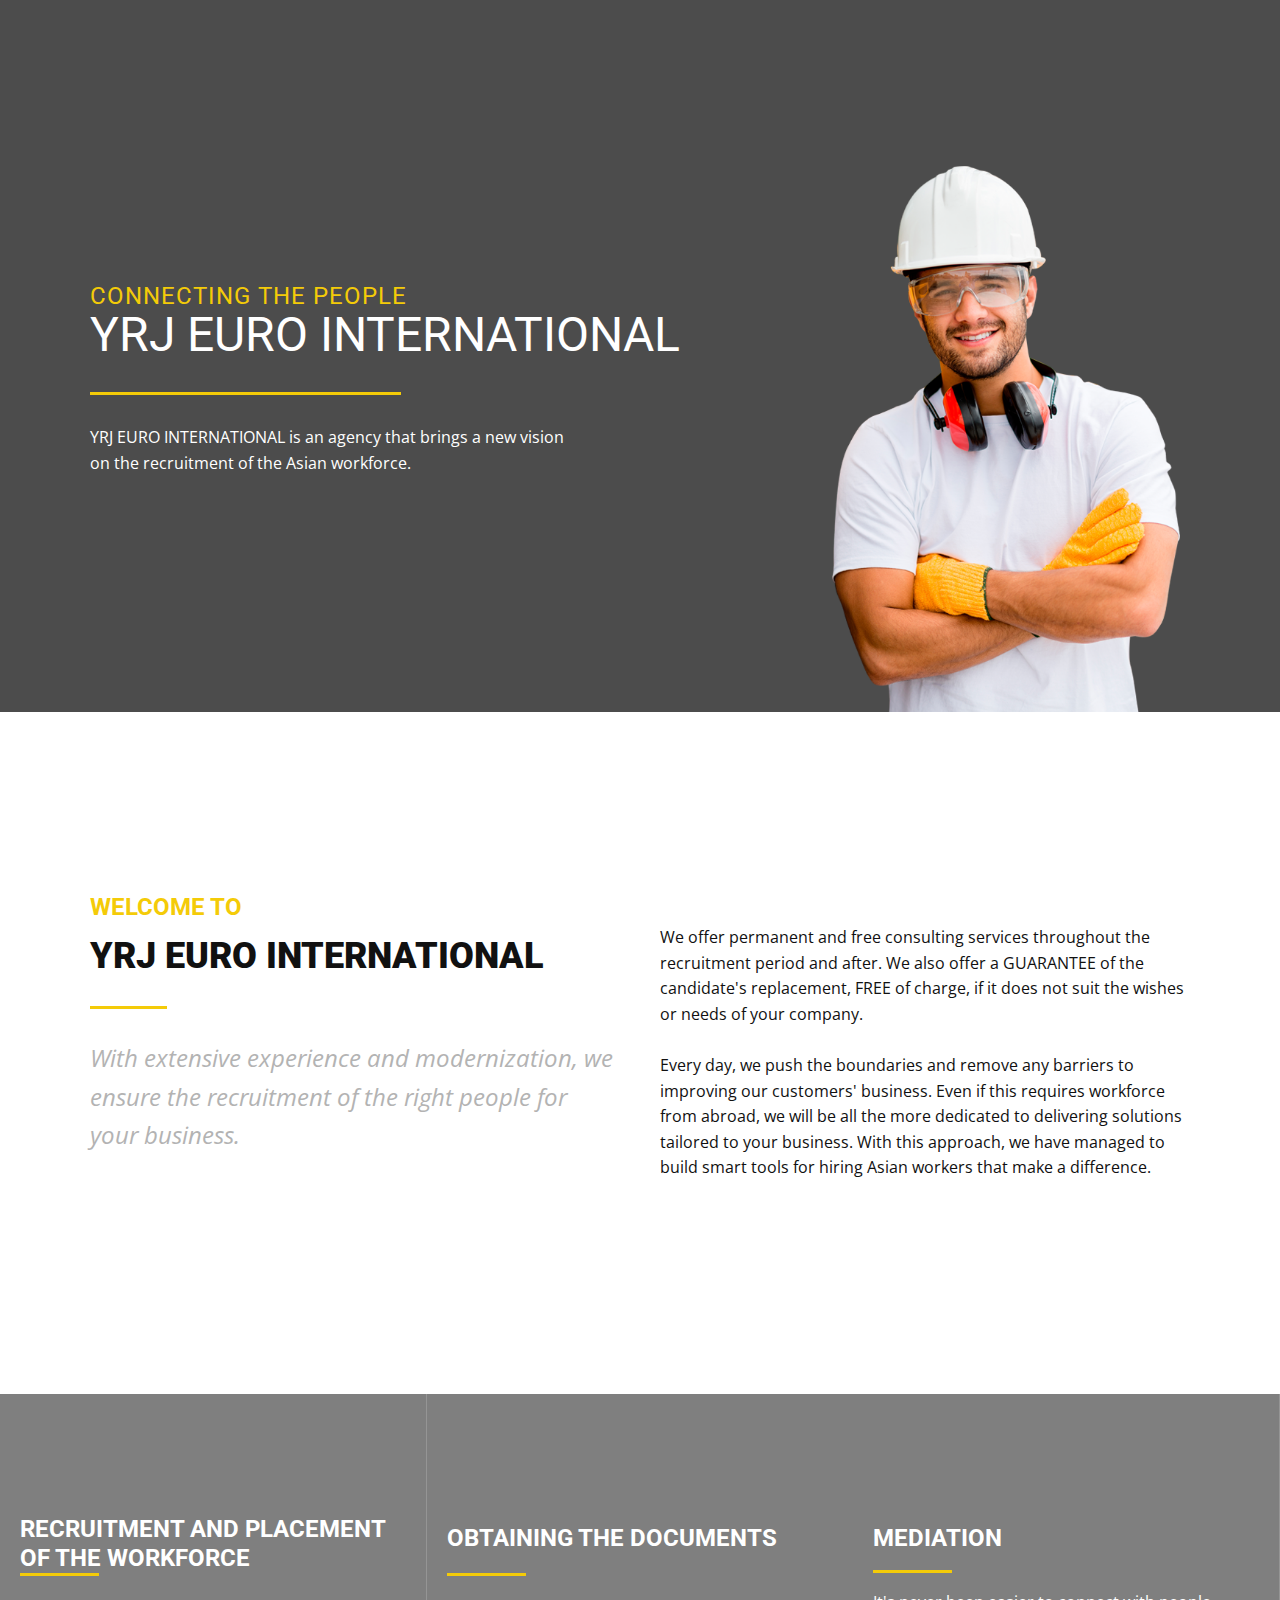
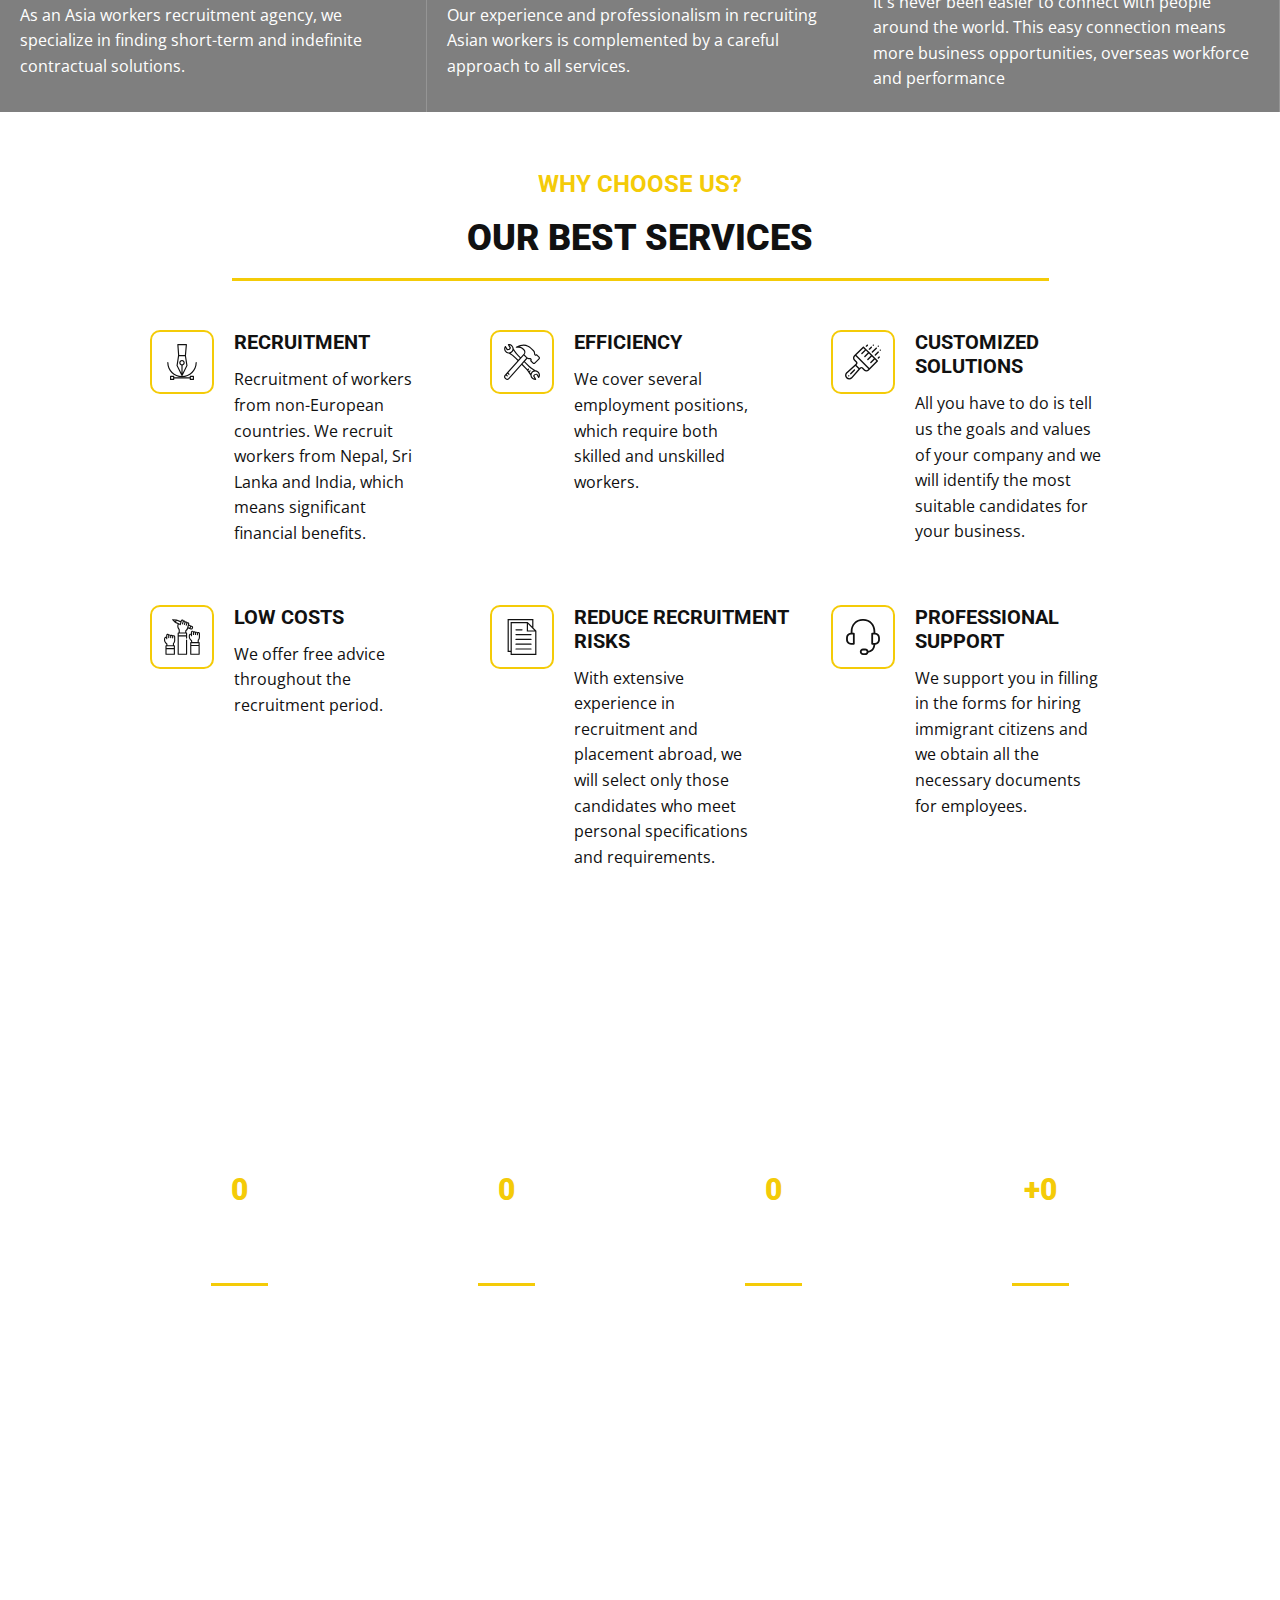
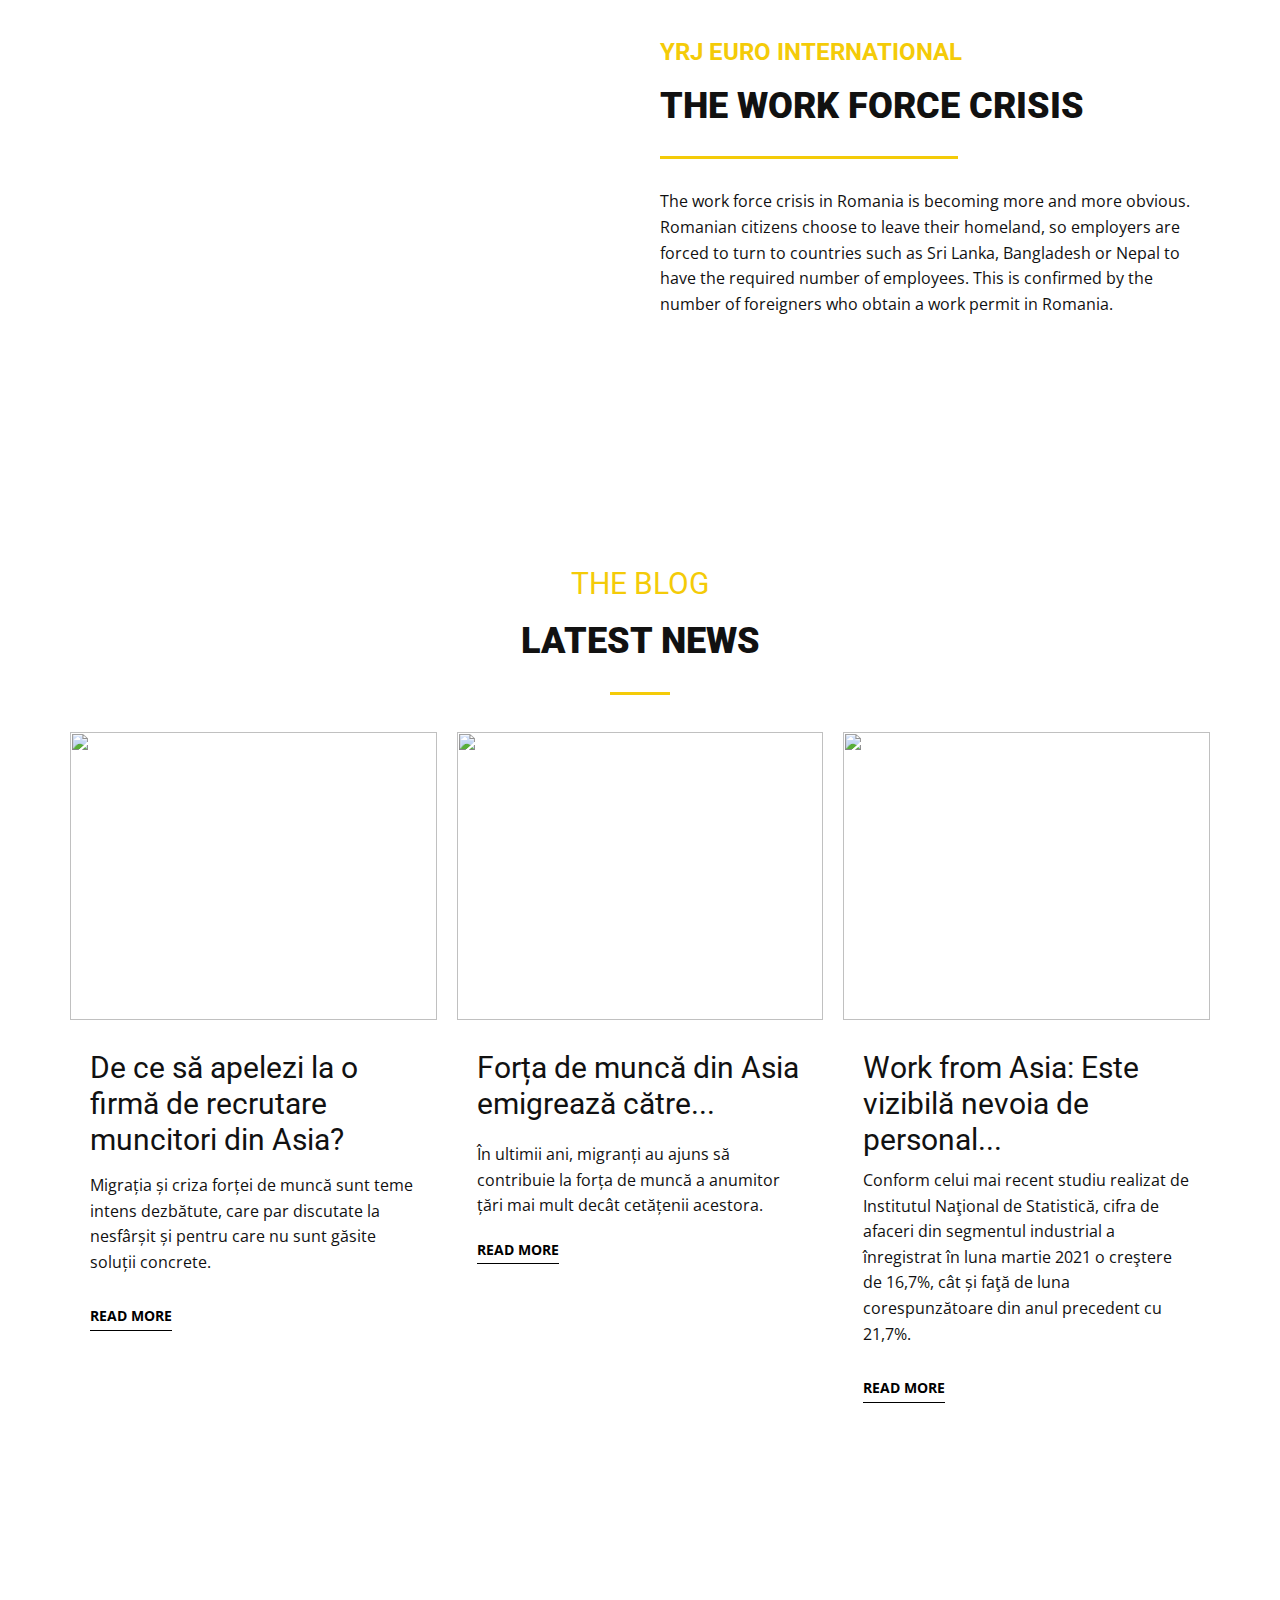
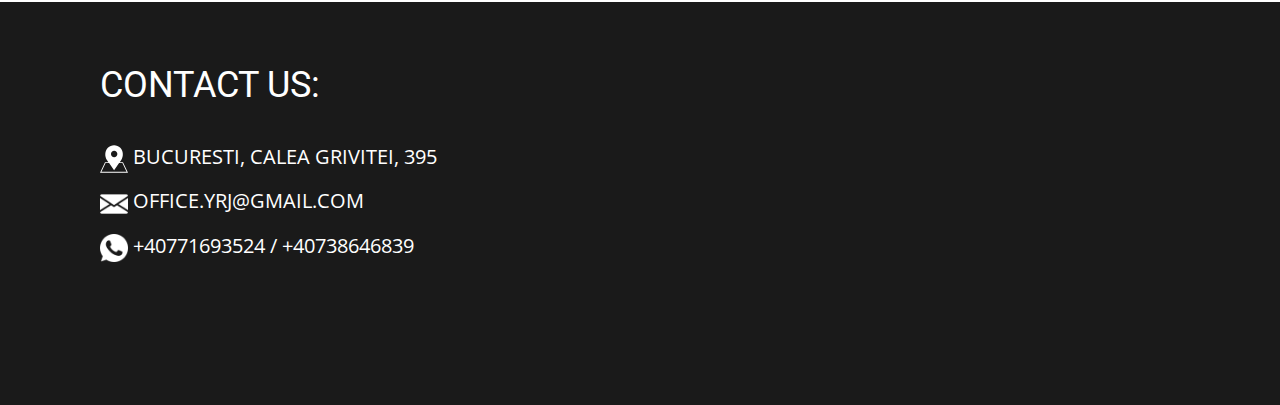
==== commit ee0f548e: "Update index.html" ====
--- a/index.html
+++ b/index.html
@@ -11,7 +11,7 @@
     <script class="u-script" type="text/javascript" src="jquery-1.9.1.min.js" defer=""></script>
     <script class="u-script" type="text/javascript" src="nicepage.js" defer=""></script>
     <meta name="generator" content="Nicepage 4.12.11, nicepage.com">
-    <link rel="icon" href="images/favicon.png">
+    <link rel="icon" href="favicon.png">
     <link id="u-theme-google-font" rel="stylesheet" href="https://fonts.googleapis.com/css?family=Roboto:100,100i,300,300i,400,400i,500,500i,700,700i,900,900i|Open+Sans:300,300i,400,400i,500,500i,600,600i,700,700i,800,800i">
     
     
@@ -45,8 +45,8 @@
             <p class="u-text u-text-font u-text-3"> YRJ EURO INTERNATIONAL is an agency that brings a new vision on the recruitment of the Asian workforce.</p>
           </div>
         </div>
-        <img src="images/e36e61f2185bd84c29cebb9e46a4df90.png" alt="" class="u-image u-image-default u-image-1">
-        <img src="images/e36e61f2185bd84c29cebb9e46a4df90.png" alt="" class="u-hidden-xs u-image u-image-default u-image-2">
+        <img src="e36e61f2185bd84c29cebb9e46a4df90.png" alt="" class="u-image u-image-default u-image-1">
+        <img src="e36e61f2185bd84c29cebb9e46a4df90.png" alt="" class="u-hidden-xs u-image u-image-default u-image-2">
       </div>
     </section>
     <section class="u-clearfix u-white u-section-2" id="sec-4b72">
@@ -312,9 +312,9 @@
 	 M30.938,12.584c3.859,0,7,3.141,7,7s-3.141,7-7,7s-7-3.141-7-7S27.078,12.584,30.938,12.584z M12.216,39.584h7.634l10.911,15.757
 	l10.91-15.757h7.281l9.048,19H3.168L12.216,39.584z"></path></svg><img></span>&nbsp;BUCURESTI, CALEA GRIVITEI, 395
                   </p>
-                  <p class="u-text u-text-3"><span class="u-file-icon u-icon u-text-white u-icon-2"><img src="images/3.png" alt=""></span>&nbsp;OFFICE.YRJ@GMAIL.COM
+                  <p class="u-text u-text-3"><span class="u-file-icon u-icon u-text-white u-icon-2"><img src="3.png" alt=""></span>&nbsp;OFFICE.YRJ@GMAIL.COM
                   </p>
-                  <p class="u-text u-text-4"><span class="u-file-icon u-icon u-text-white u-icon-3"><img src="images/4.png" alt=""></span>&nbsp;+40771693524 / +40738646839<br>
+                  <p class="u-text u-text-4"><span class="u-file-icon u-icon u-text-white u-icon-3"><img src="4.png" alt=""></span>&nbsp;+40771693524 / +40738646839<br>
                     <br>
                   </p>
                 </div>
@@ -331,4 +331,4 @@
     
     
   </body>
-</html>+</html>
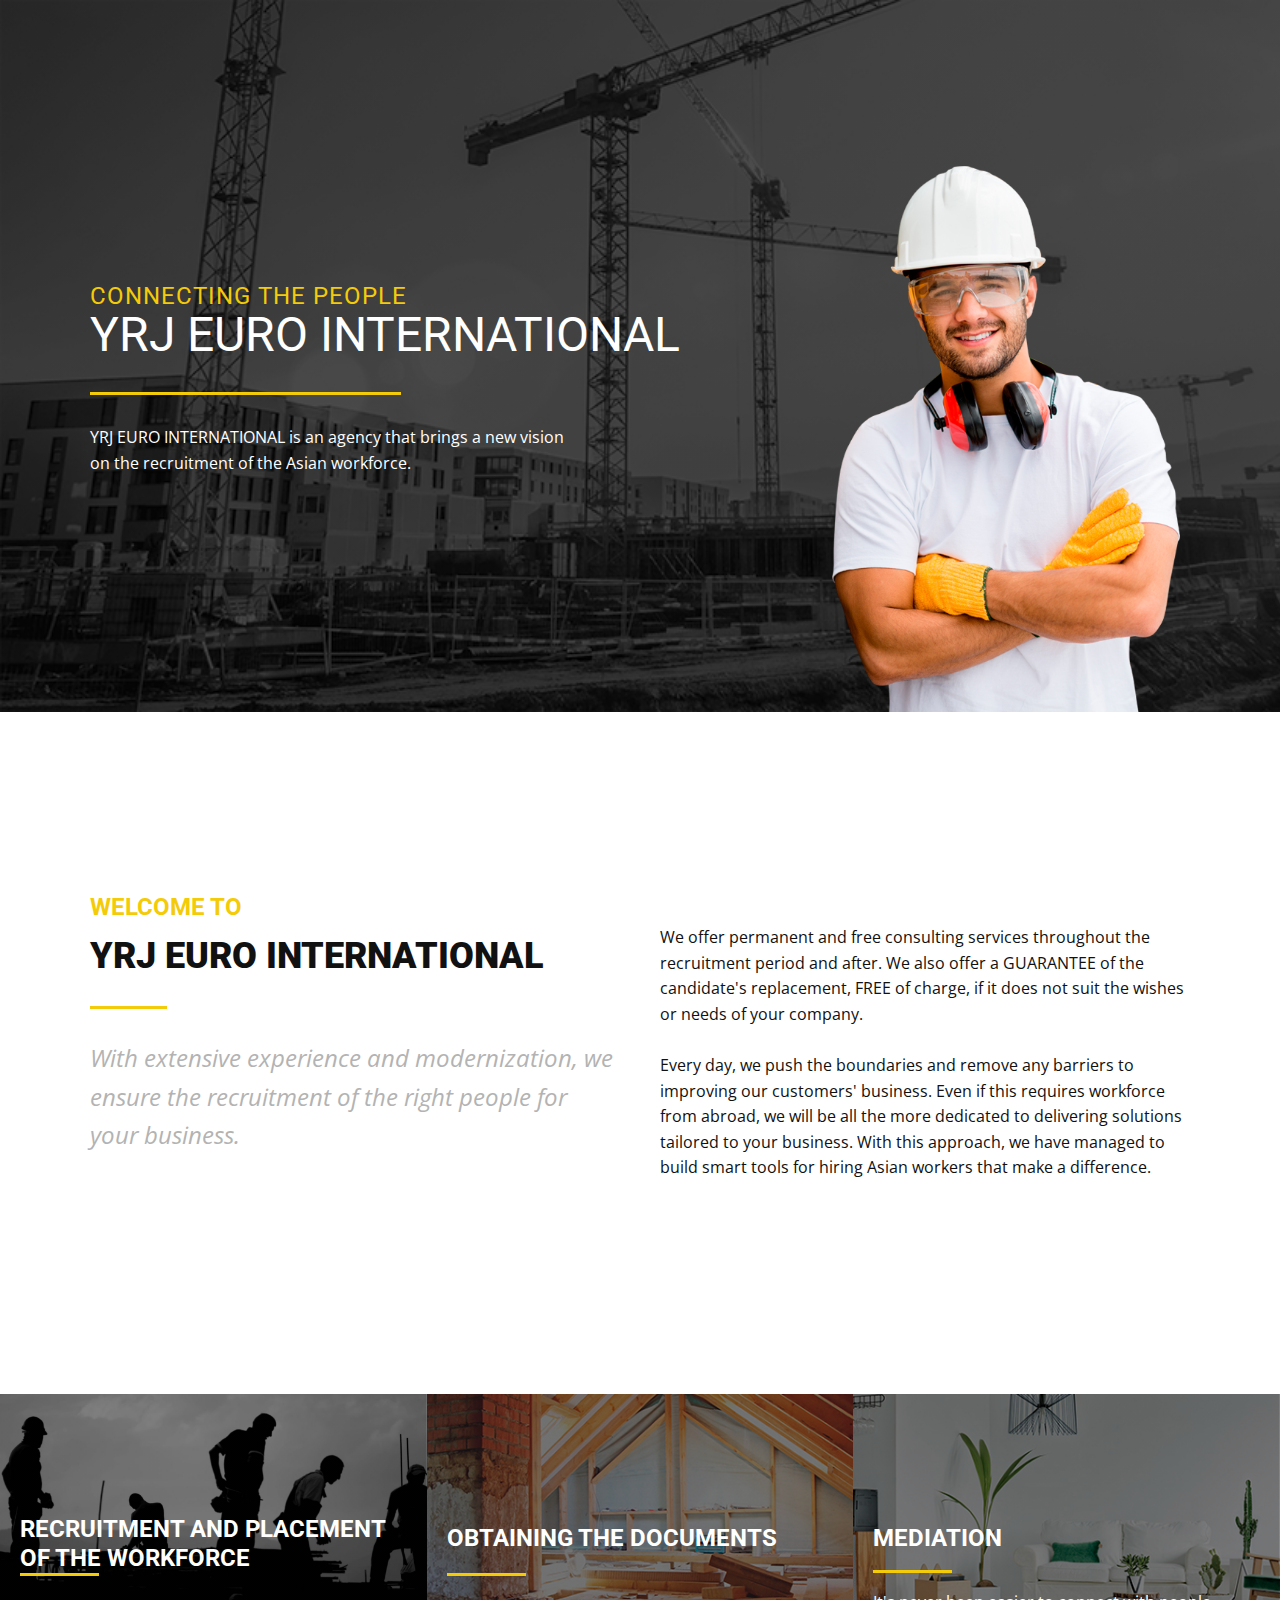
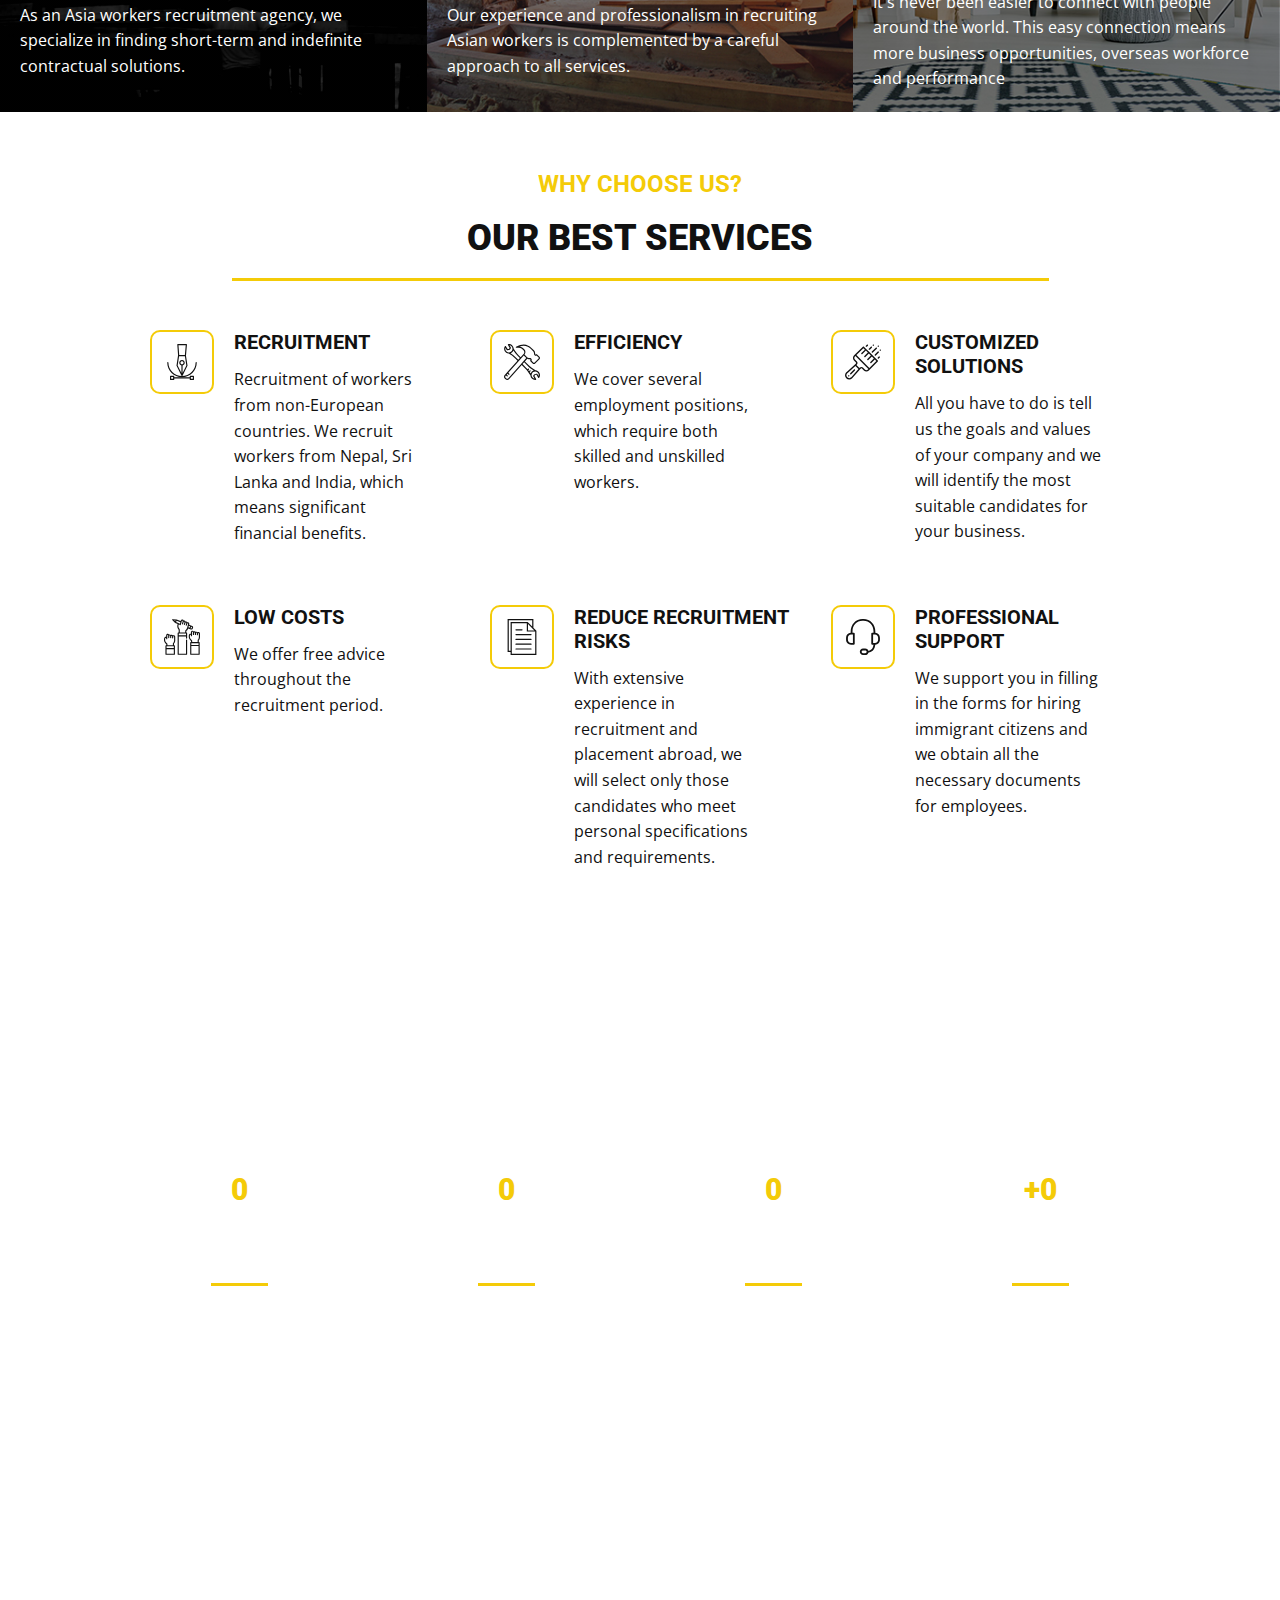
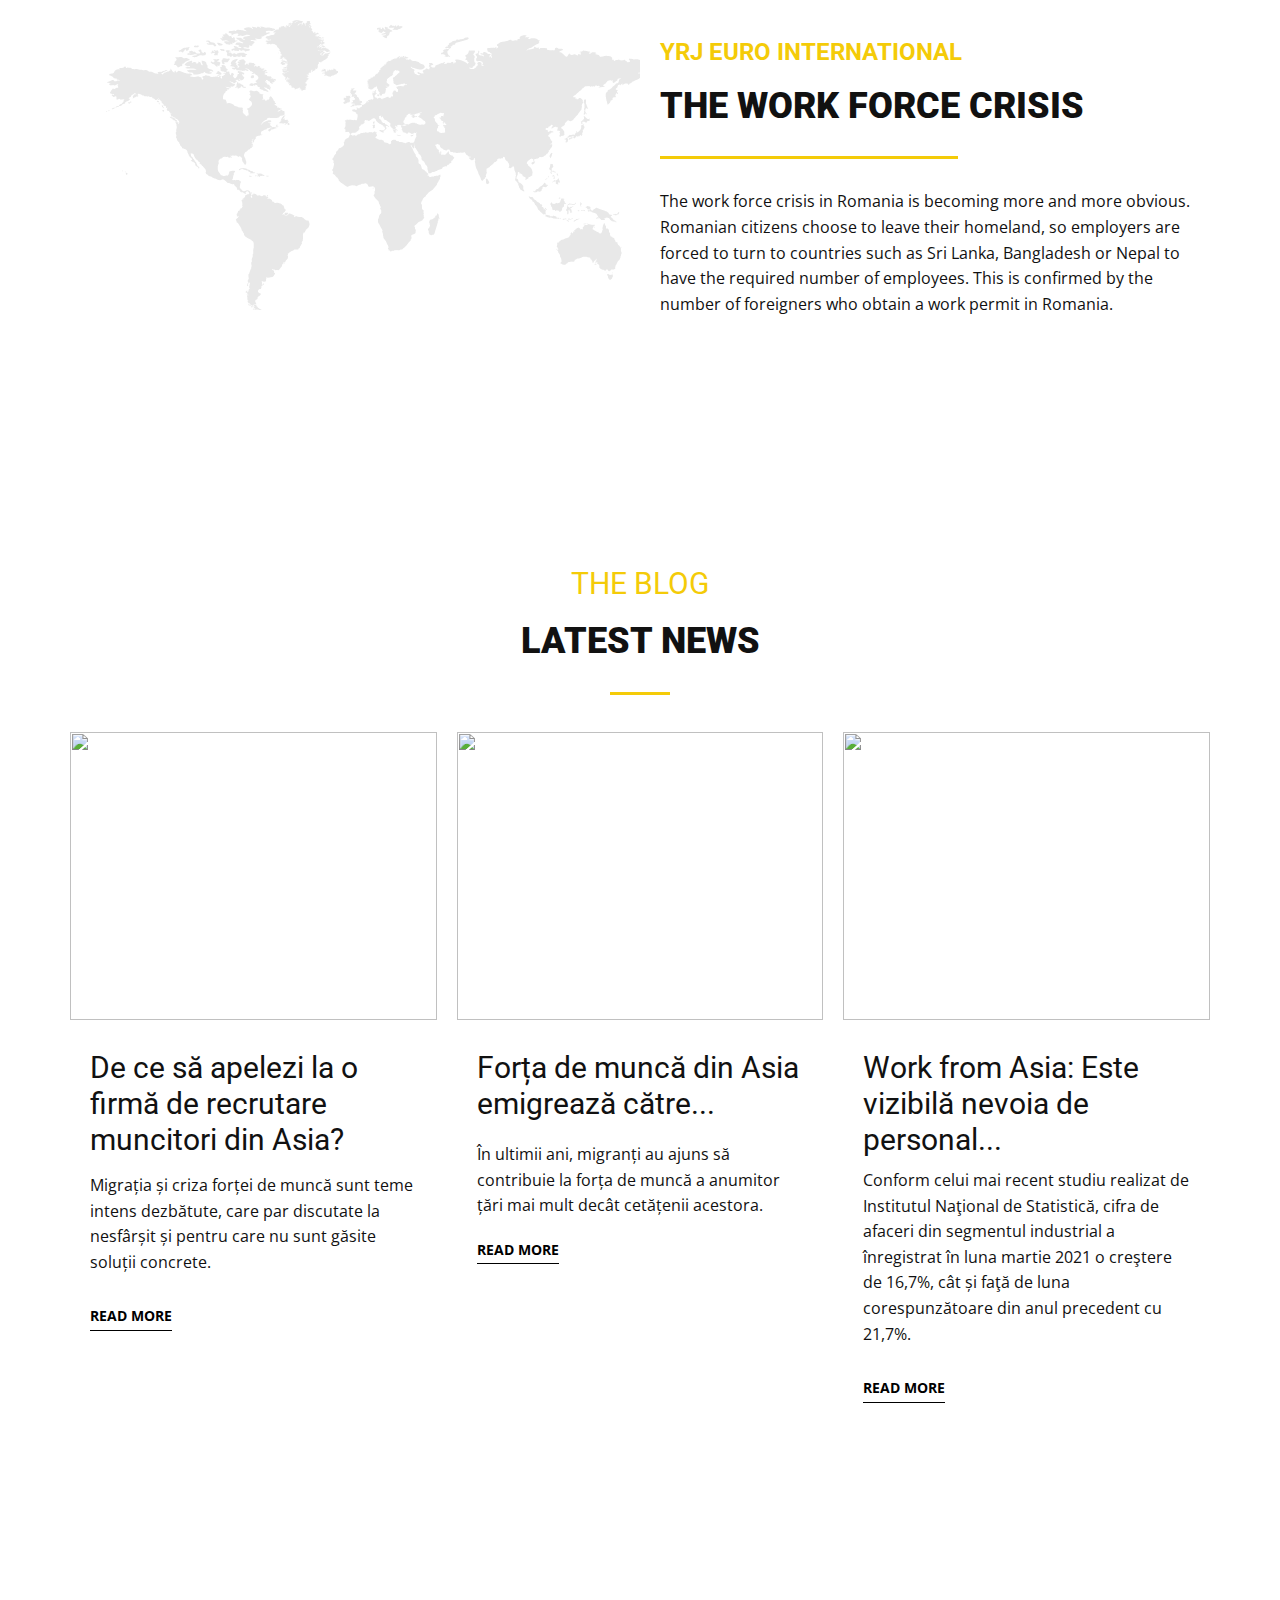
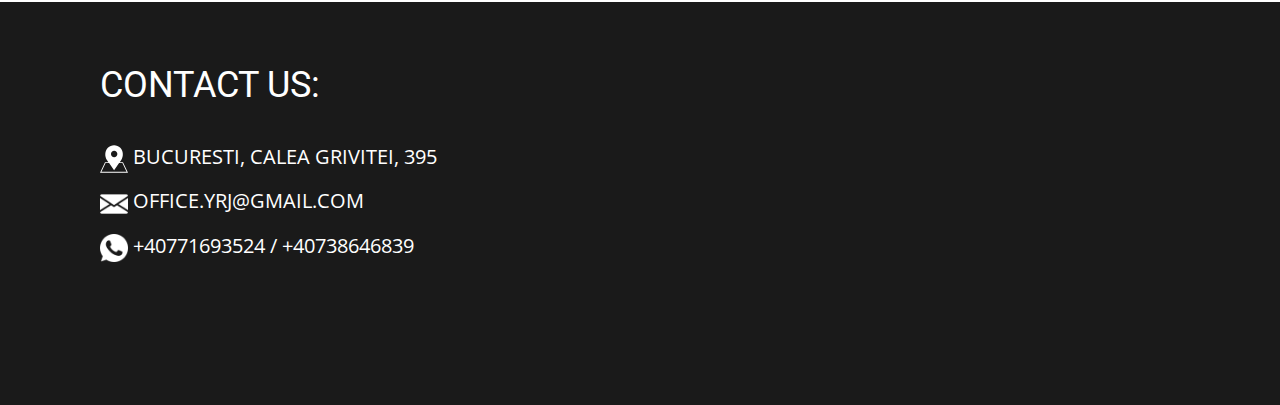
==== commit 7fae2dbb: "Update index.html" ====
--- a/index.html
+++ b/index.html
@@ -3,9 +3,9 @@
   <head>
     <meta name="viewport" content="width=device-width, initial-scale=1.0">
     <meta charset="utf-8">
-    <meta name="keywords" content="We are Builders, we will build your dream">
+    <meta name="keywords" content="We are YRJ EURO INTERNATIONAL, A RECRUITMENT AGENCY">
     <meta name="description" content="">
-    <title>Page 2</title>
+    <title>YRJ EURO INTERNATIONAL</title>
     <link rel="stylesheet" href="nicepage.css" media="screen">
 <link rel="stylesheet" href="Page-2.css" media="screen">
     <script class="u-script" type="text/javascript" src="jquery-1.9.1.min.js" defer=""></script>
--- a/Page-2.css
+++ b/Page-2.css
@@ -1,5 +1,5 @@
  .u-section-1 {
-  background-image: linear-gradient(0deg, rgba(0, 0, 0, 0.7), rgba(0, 0, 0, 0.7)), url("images/2caae017a61202f87bc36fab57e85a63.png");
+  background-image: linear-gradient(0deg, rgba(0, 0, 0, 0.7), rgba(0, 0, 0, 0.7)), url("2caae017a61202f87bc36fab57e85a63.png");
   background-position: 0% 50%;
 }
 
@@ -430,7 +430,7 @@
 }
 
 .u-section-3 .u-image-1 {
-  background-image: linear-gradient(0deg, rgba(0, 0, 0, 0.5), rgba(0, 0, 0, 0.5)), url("images/hero-bg.jpg");
+  background-image: linear-gradient(0deg, rgba(0, 0, 0, 0.5), rgba(0, 0, 0, 0.5)), url("hero-bg.jpg");
   min-height: 318px;
   background-position: 50% 50%;
 }
@@ -454,7 +454,7 @@
 }
 
 .u-section-3 .u-image-2 {
-  background-image: linear-gradient(0deg, rgba(0, 0, 0, 0.5), rgba(0, 0, 0, 0.5)), url("images/457883519366bc77e9ffb4294b44f8df.png");
+  background-image: linear-gradient(0deg, rgba(0, 0, 0, 0.5), rgba(0, 0, 0, 0.5)), url("457883519366bc77e9ffb4294b44f8df.png");
   min-height: 318px;
   background-position: 50% 50%;
 }
@@ -478,7 +478,7 @@
 }
 
 .u-section-3 .u-image-3 {
-  background-image: linear-gradient(0deg, rgba(0, 0, 0, 0.5), rgba(0, 0, 0, 0.5)), url("images/35970472e6f88da51190947c84ba6f2a.png");
+  background-image: linear-gradient(0deg, rgba(0, 0, 0, 0.5), rgba(0, 0, 0, 0.5)), url("35970472e6f88da51190947c84ba6f2a.png");
   min-height: 312px;
   background-position: 50% 50%;
 }
@@ -1375,7 +1375,7 @@
     margin-left: 90px;
   }
 } .u-section-5 {
-  background-image: linear-gradient(0deg, rgba(0,0,0,0.6), rgba(0,0,0,0.6)), url("images/hero-bg.jpg");
+  background-image: linear-gradient(0deg, rgba(0,0,0,0.6), rgba(0,0,0,0.6)), url("hero-bg.jpg");
 }
 
 .u-section-5 .u-sheet-1 {
@@ -1792,7 +1792,7 @@
 
 .u-section-6 .u-layout-cell-1 {
   min-height: 433px;
-  background-image: url("images/be60b4bef50944a54eb655fa128f19f5.png");
+  background-image: url("be60b4bef50944a54eb655fa128f19f5.png");
 }
 
 .u-section-6 .u-container-layout-1 {
@@ -2578,4 +2578,4 @@
   .u-section-8 .u-text-4 {
     margin-top: 10px;
   }
-}+}
